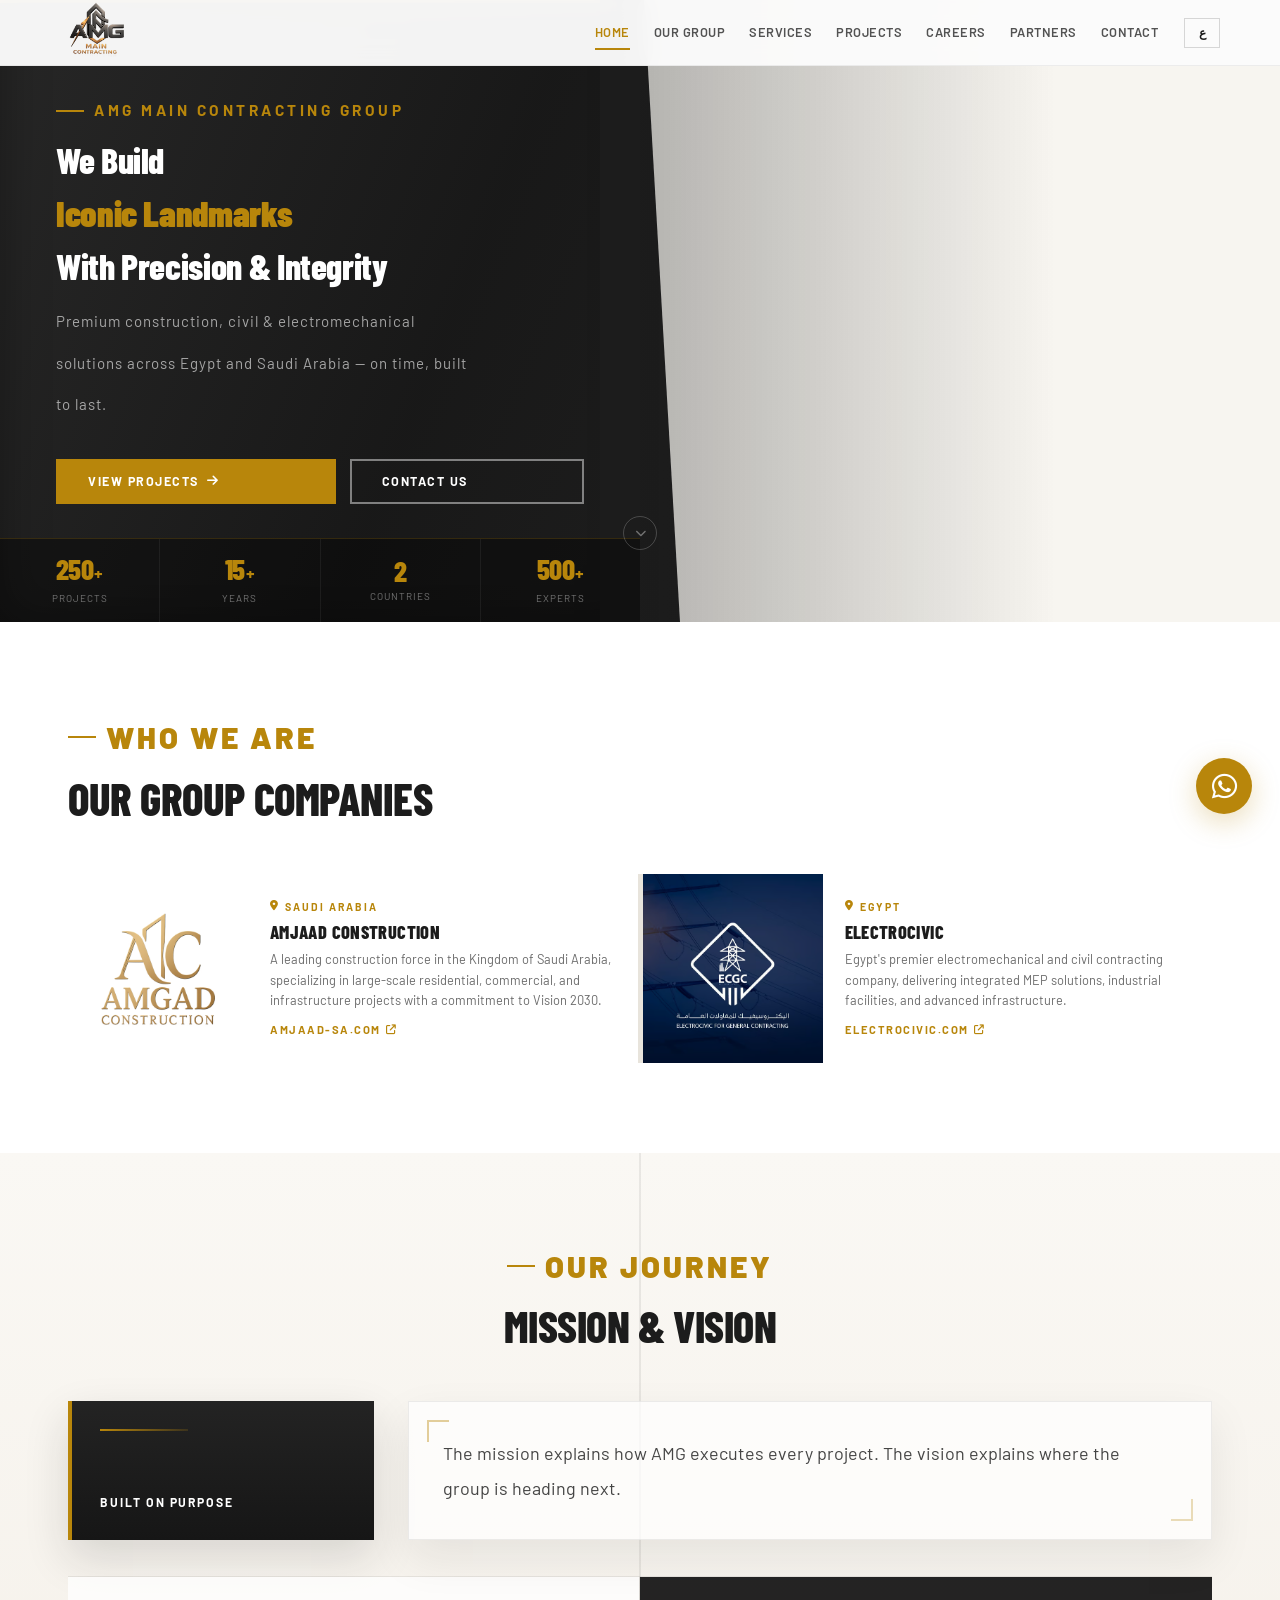
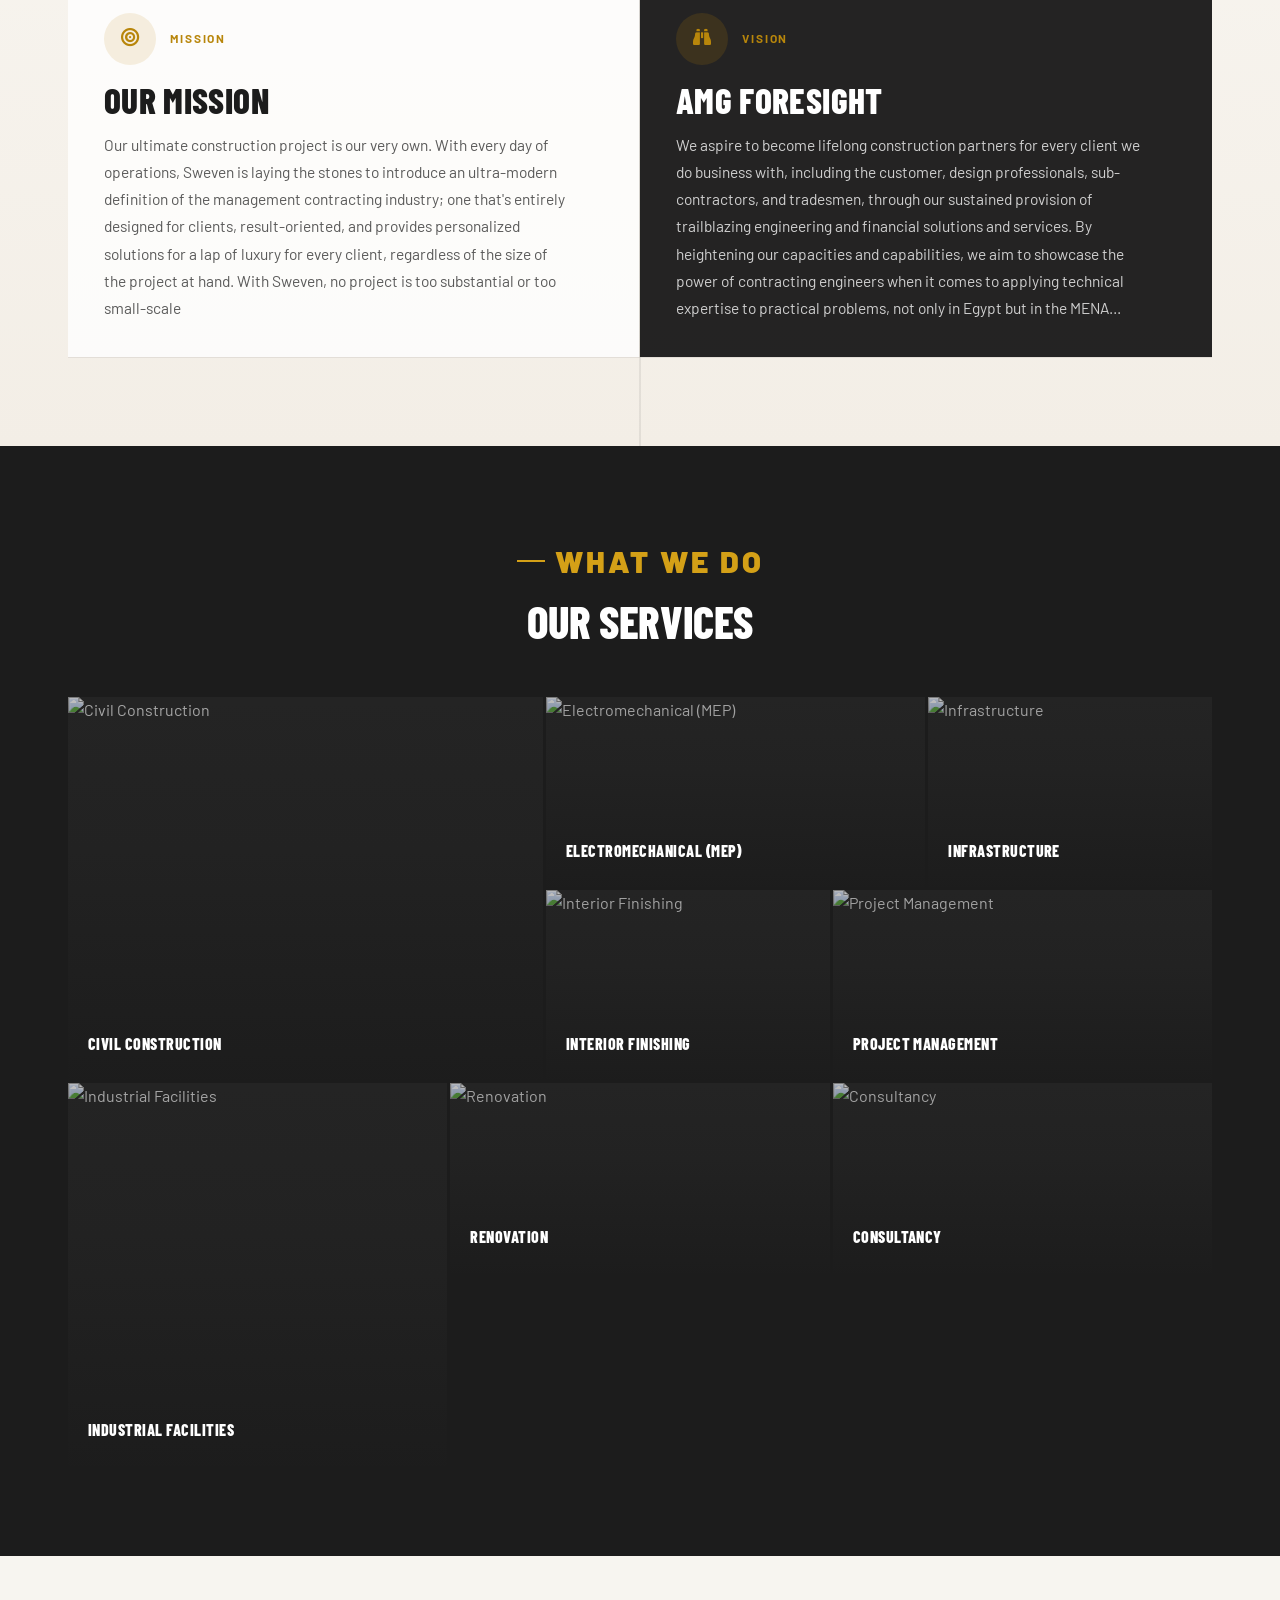
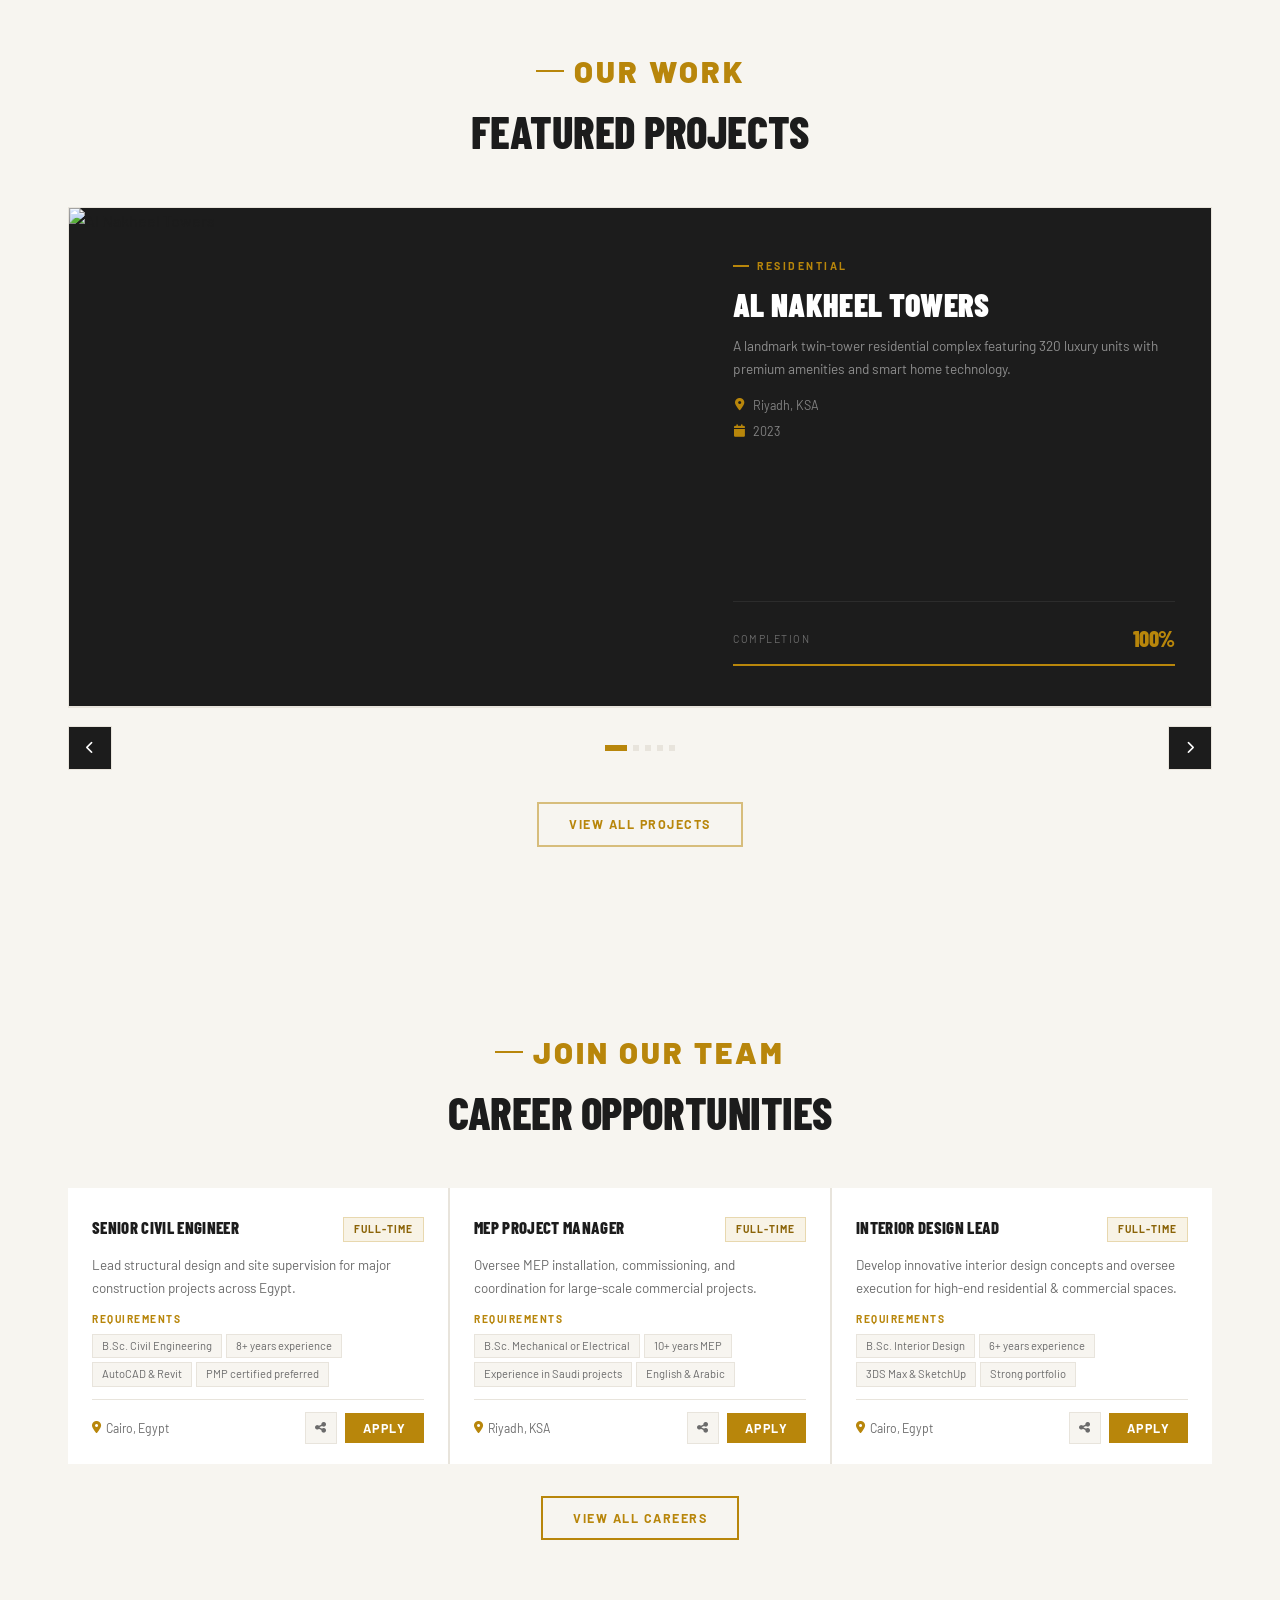
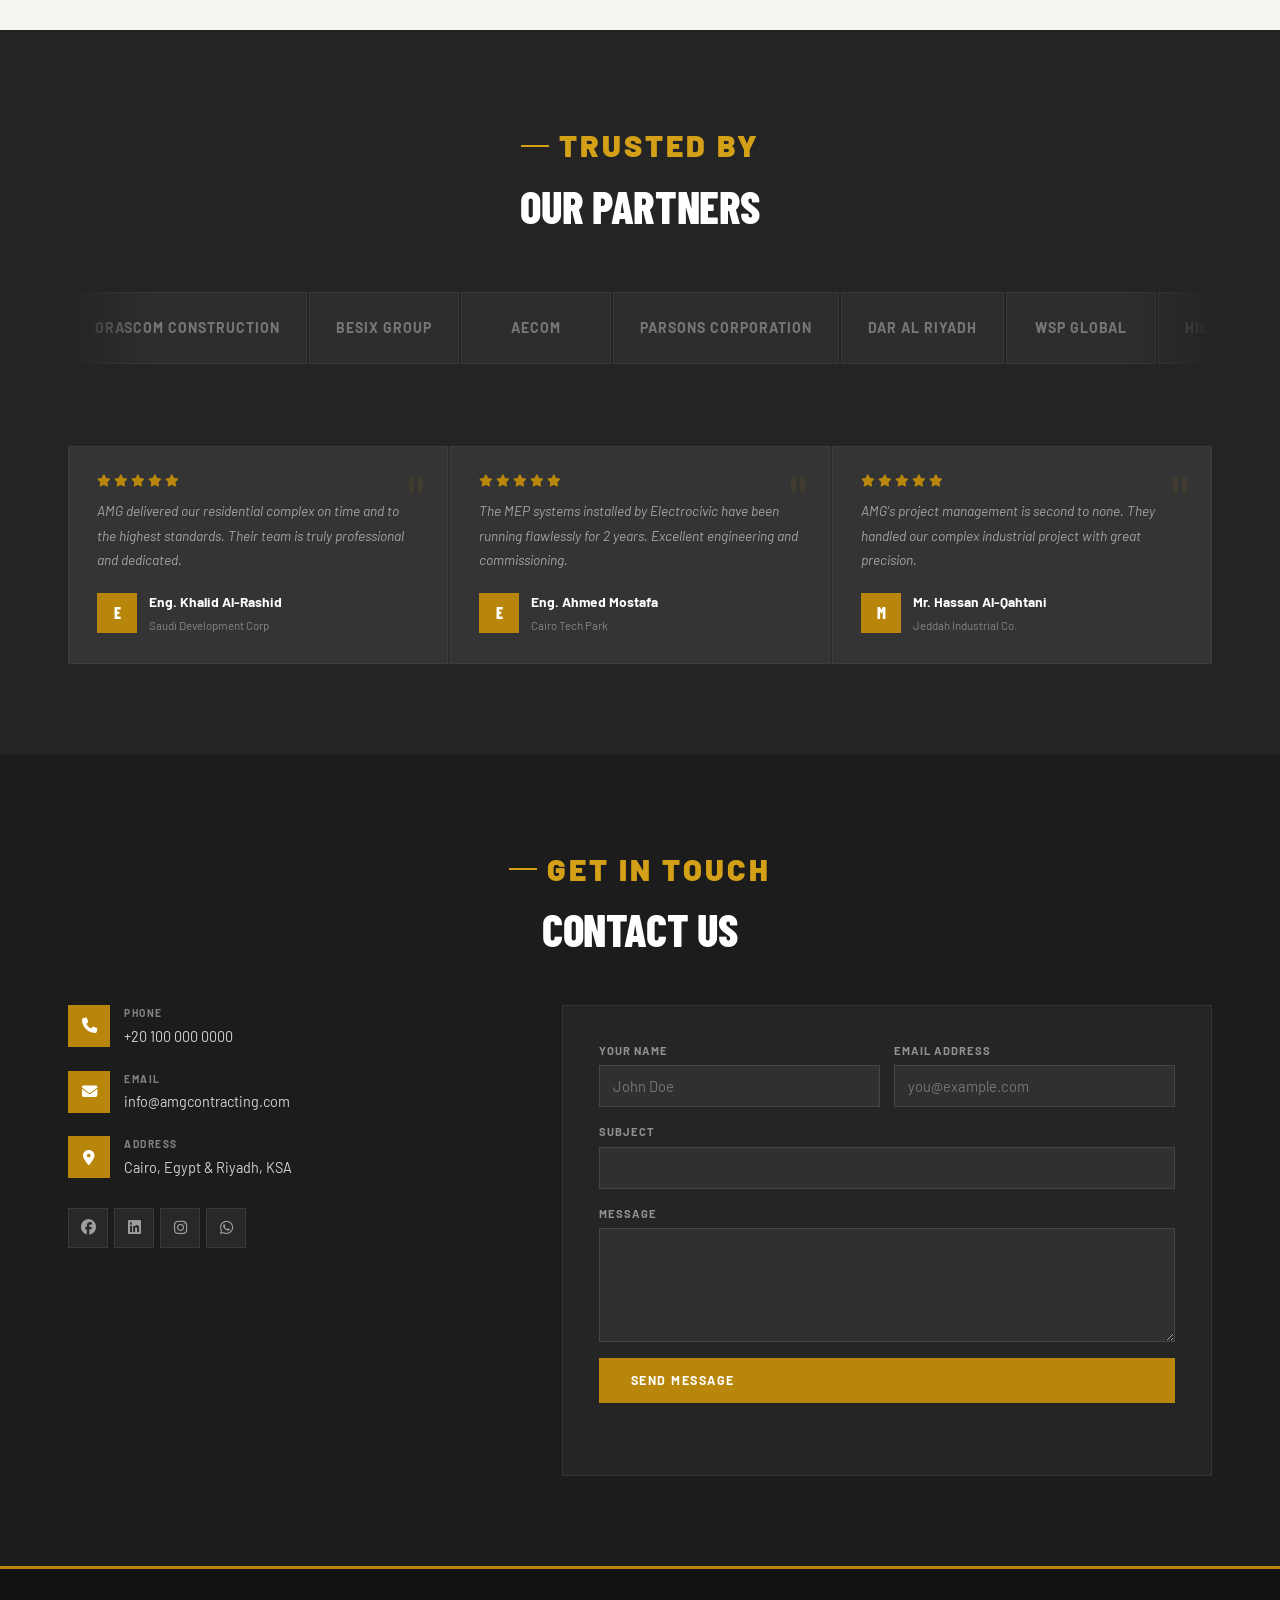
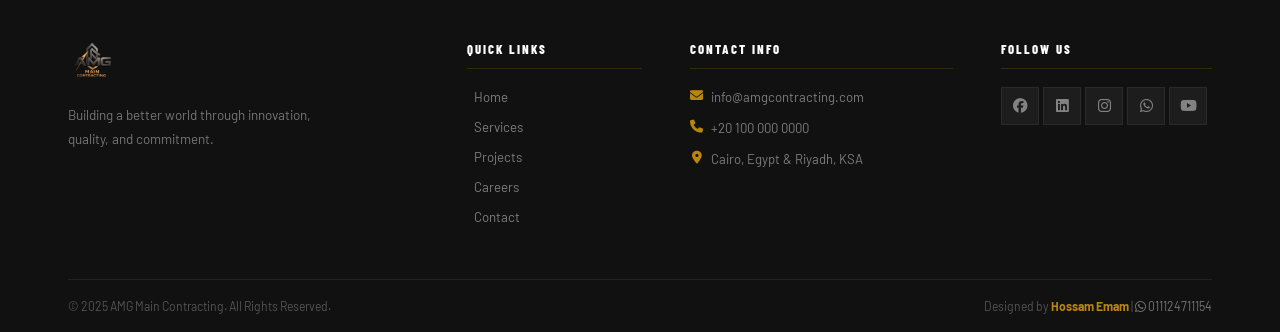
==== index.html @ b1de043a "mission and vision" ====
<!DOCTYPE html>
<html lang="en" dir="ltr" data-lang="en">

<head>
  <meta charset="UTF-8" />
  <meta name="viewport" content="width=device-width, initial-scale=1.0" />
  <title>AMG Main Contracting</title>
  <meta name="description" content="AMG Main Contracting Group – Building the Future Across Egypt & Saudi Arabia" />
  <!-- Open Graph -->
  <meta property="og:title" content="AMG Main Contracting" />
  <meta property="og:description" content="Building the Future Across Egypt & Saudi Arabia" />
  <meta property="og:image" content="assets/images/amg-logo.jpeg" />
  <meta property="og:type" content="website" />
  <link rel="icon" id="favicon-link" href="assets/images/amg-logo.jpeg" type="image/jpeg" />

  <!-- Google Fonts -->
  <link rel="preconnect" href="https://fonts.googleapis.com" />
  <link rel="preconnect" href="https://fonts.gstatic.com" crossorigin />
  <link
    href="https://fonts.googleapis.com/css2?family=Cairo:wght@300;400;500;600;700;800;900&family=Tajawal:wght@300;400;500;600;700;800;900&family=Barlow+Condensed:ital,wght@0,400;0,600;0,700;0,800;0,900;1,400;1,700&family=Barlow:wght@300;400;500;600;700&display=swap"
    rel="stylesheet" />

  <!-- Font Awesome -->
  <link rel="stylesheet" href="https://cdnjs.cloudflare.com/ajax/libs/font-awesome/6.5.0/css/all.min.css" />
  <!-- Boxicons -->
  <link href="https://unpkg.com/boxicons@2.1.4/css/boxicons.min.css" rel="stylesheet" />

  <link rel="stylesheet" href="css/variables.css" />
  <link rel="stylesheet" href="css/base.css" />
  <link rel="stylesheet" href="css/navbar.css" />
  <link rel="stylesheet" href="css/hero.css" />
  <link rel="stylesheet" href="css/sections.css" />
  <link rel="stylesheet" href="css/projects.css" />
  <link rel="stylesheet" href="css/careers.css" />
  <link rel="stylesheet" href="css/mission-vision.css" />
  <link rel="stylesheet" href="css/whatsapp-float.css" />
  <link rel="stylesheet" href="css/partners.css" />
  <link rel="stylesheet" href="css/contact.css" />
  <link rel="stylesheet" href="css/footer.css" />
  <link rel="stylesheet" href="css/animations.css" />
  <link rel="stylesheet" href="css/modal.css" />
</head>

<body>

  <!-- ===== NAVBAR ===== -->
  <nav id="navbar" class="navbar">
    <div class="nav-container">
      <a href="#hero" class="nav-logo">
        <img id="site-logo" src="assets/images/amg-logo.jpeg" alt="AMG Main Contracting" />
      </a>

      <ul class="nav-links" id="nav-links">
        <li><a href="#hero" data-en="Home" data-ar="الرئيسية">Home</a></li>
        <li class="has-dropdown">
          <a href="#our-group" data-en="Our Group" data-ar="مجموعتنا">Our Group <i class="fa fa-chevron-down"></i></a>
          <ul class="dropdown">
            <li><a href="https://amjaad-sa.com/" target="_blank" data-en="Amjaad – KSA"
                data-ar="أمجاد – السعودية">Amjaad – KSA</a></li>
            <li><a href="https://electrocivic.com/" target="_blank" data-en="Electrocivic – Egypt"
                data-ar="إلكتروسيفيك – مصر">Electrocivic – Egypt</a></li>
          </ul>
        </li>
        <li><a href="#services" data-en="Services" data-ar="خدماتنا">Services</a></li>
        <li><a href="#projects" data-en="Projects" data-ar="مشاريعنا">Projects</a></li>
        <li><a href="#careers" data-en="Careers" data-ar="وظائف">Careers</a></li>
        <li><a href="#partners" data-en="Partners" data-ar="شركاؤنا">Partners</a></li>
        <li><a href="#contact" data-en="Contact" data-ar="تواصل معنا">Contact</a></li>
      </ul>

      <div class="nav-actions">
        <!-- Shows "EN" when site is Arabic (click to go English), shows "ع" when site is English (click to go Arabic) -->
        <button class="lang-toggle" id="lang-toggle" onclick="toggleLanguage()" title="Switch language">
          <span class="lang-label" id="lang-label">ع</span>
        </button>
        <button class="hamburger" id="hamburger" aria-label="Menu">
          <span></span><span></span><span></span>
        </button>
      </div>
    </div>
  </nav>

  <!-- ===== HERO SECTION — Kontric Split Layout ===== -->
  <section id="hero" class="hero-section">

    <!-- LEFT: dark content pane -->
    <div class="hero-left animate-hero">
      <div class="hero-content">
        <div class="hero-eyebrow">
          <span class="hero-eyebrow-line"></span>
          <span class="hero-eyebrow-text" data-en="AMG Main Contracting Group"
            data-ar="مجموعة AMG للمقاولات الرئيسية">AMG Main Contracting Group</span>
        </div>

        <h1 class="hero-title">
          <span data-en="We Build" data-ar="نحن نبني">We Build</span>
          <span class="accent" data-en="Iconic Landmarks" data-ar="معالم أيقونية">Iconic Landmarks</span>
          <span data-en="With Precision & Integrity" data-ar="بدقة ومصداقية">With Precision & Integrity</span>
        </h1>

        <p class="hero-subtitle" id="hero-subtitle"
          data-en="Premium construction, civil & electromechanical solutions across Egypt and Saudi Arabia — on time, built to last."
          data-ar="حلول إنشائية و مدنية و كهروميكانيكية متميزة في مصر والمملكة العربية السعودية — في الوقت المحدد وتدوم طويلاً.">
          Premium construction, civil &amp; electromechanical solutions across Egypt and Saudi Arabia — on time, built
          to last.
        </p>

        <div class="hero-cta">
          <a href="#projects" class="btn btn-primary" onclick="scrollToSection('projects')">
            <span data-en="View Projects" data-ar="استعرض المشاريع">View Projects</span>
            <i class="fa fa-arrow-right"></i>
          </a>
          <a href="javascript:void(0)" class="btn btn-outline-white" onclick="heroContactCTA()">
            <span data-en="Contact Us" data-ar="تواصل معنا">Contact Us</span>
          </a>
        </div>
      </div>

      <!-- Stats strip at the bottom of the dark pane -->
      <div class="hero-stats">
        <div class="stat-item">
          <div class="stat-num-wrap"><span class="stat-num" data-count="250">0</span><span class="stat-suffix">+</span>
          </div>
          <span class="stat-label" data-en="Projects" data-ar="مشروع">Projects</span>
        </div>
        <div class="stat-item">
          <div class="stat-num-wrap"><span class="stat-num" data-count="15">0</span><span class="stat-suffix">+</span>
          </div>
          <span class="stat-label" data-en="Years" data-ar="سنة">Years</span>
        </div>
        <div class="stat-item">
          <div class="stat-num-wrap"><span class="stat-num" data-count="2">0</span></div>
          <span class="stat-label" data-en="Countries" data-ar="دول">Countries</span>
        </div>
        <div class="stat-item">
          <div class="stat-num-wrap"><span class="stat-num" data-count="500">0</span><span class="stat-suffix">+</span>
          </div>
          <span class="stat-label" data-en="Experts" data-ar="خبير">Experts</span>
        </div>
      </div>
    </div>

    <!-- RIGHT: video / image background -->
    <div class="hero-right">
      <video id="hero-video" autoplay muted loop playsinline>
        <source src="assets/video/vd.mp4" type="video/mp4" />
      </video>

    </div>

    <a href="#our-group" class="scroll-down-btn" aria-label="Scroll"><i class="fa fa-chevron-down"></i></a>
  </section>

  <!-- ===== OUR GROUP ===== -->
  <section id="our-group" class="section our-group-section section-white reveal">
    <div class="container">
      <div class="section-header">
        <span class="section-tag" data-en="Who We Are" data-ar="من نحن">Who We Are</span>
        <h2 data-en="Our Group Companies" data-ar="شركات مجموعتنا">Our Group Companies</h2>
      </div>
      <div class="group-grid" id="group-grid">
        <!-- Rendered dynamically from localStorage — editable in Dashboard → Our Group -->
      </div>
    </div>
  </section>

  <!-- ===== MISSION & VISION ===== -->
  <section id="mission-vision" class="section mission-vision-section section-white reveal">
    <div class="container">
      <div class="section-header centered">
        <span id="mv-section-tag" class="section-tag" data-en="Our Journey" data-ar="رحلتنا">Our Journey</span>
        <h2 id="mv-section-title" data-en="Mission & Vision" data-ar="مهمتنا ورؤيتنا">Mission & Vision</h2>
      </div>

      <div class="mission-vision-shell reveal-stagger">
        <div class="mission-vision-intro">
          <div class="mission-vision-intro-mark">
            <span class="intro-mark-line"></span>
            <span id="mv-intro-kicker" class="mission-vision-kicker" data-en="Built on purpose" data-ar="مبني على هدف">Built on purpose</span>
          </div>
          <div class="mission-vision-intro-copy">
            <p id="mv-intro-text" data-en="The mission explains how AMG executes every project. The vision explains where the group is heading next."
              data-ar="المهمة توضح كيف تنفذ AMG كل مشروع. والرؤية توضح الاتجاه الذي تسير إليه المجموعة في المرحلة القادمة.">
              The mission explains how AMG executes every project. The vision explains where the group is heading next.
            </p>
          </div>
        </div>

        <div class="mission-vision-grid">
          <article class="mission-vision-card mission-card">
            <div class="mission-vision-content">
              <div class="mission-vision-head">
                <span class="mission-vision-icon" aria-hidden="true">
                  <i id="mission-icon" class="fas fa-bullseye"></i>
                </span>
                <span id="mission-label" class="mission-vision-label" data-en="Mission" data-ar="المهمة">Mission</span>
              </div>
              <h3 id="mission-title" data-en="Our Mission" data-ar="مهمتنا">Our Mission</h3>
              <p id="mission-desc" data-en="Our ultimate construction project is our very own. With every day of operations, Sweven is laying the stones to introduce an ultra-modern definition of the management contracting industry; one that's entirely designed for clients, result-oriented, and provides personalized solutions for a lap of luxury for every client, regardless of the size of the project at hand. With Sweven, no project is too substantial or too small-scale"
                data-ar="مشروعنا الإنشائي النهائي هو ملكنا. مع كل يوم من العمليات، نضع الأساس لتقديم تعريف حديث للغاية لصناعة المقاولات الإدارية؛ واحد مصمم بالكامل للعملاء، موجه نحو النتائج، ويوفر حلولاً مخصصة لكل عميل، بغض النظر عن حجم المشروع. مع AMG، لا يوجد مشروع كبير جداً أو صغير جداً">
                Our ultimate construction project is our very own. With every day of operations, Sweven is laying the
                stones to introduce an ultra-modern definition of the management contracting industry; one that's entirely
                designed for clients, result-oriented, and provides personalized solutions for a lap of luxury for every
                client, regardless of the size of the project at hand. With Sweven, no project is too substantial or too
                small-scale</p>
            </div>
          </article>

          <article class="mission-vision-card vision-card">
            <div class="mission-vision-content">
              <div class="mission-vision-head">
                <span class="mission-vision-icon" aria-hidden="true">
                  <i id="vision-icon" class="fas fa-binoculars"></i>
                </span>
                <span id="vision-label" class="mission-vision-label" data-en="Vision" data-ar="الرؤية">Vision</span>
              </div>
              <h3 id="vision-title" data-en="AMG Foresight" data-ar="رؤيا AMG">AMG Foresight</h3>
              <p id="vision-desc" data-en="We aspire to become lifelong construction partners for every client we do business with, including the customer, design professionals, sub-contractors, and tradesmen, through our sustained provision of trailblazing engineering and financial solutions and services. By heightening our capacities and capabilities, we aim to showcase the power of contracting engineers when it comes to applying technical expertise to practical problems, not only in Egypt but in the MENA region at large."
                data-ar="نطمح لأن نصبح شركاء بناء مدى الحياة لكل عميل نتعامل معه، بما في ذلك العميل والمتخصصون في التصميم والمقاولون من الباطن والحرفيون، من خلال توفيرنا المستمر للحل الهندسي والمالي والخدمات الرائدة. من خلال تحسين قدراتنا وإمكانياتنا، نسعى لعرض قوة مهندسي المقاولات عندما يتعلق الأمر بتطبيق الخبرة الفنية على المشاكل العملية، ليس فقط في مصر بل في منطقة الشرق الأوسط وشمال أفريقيا بأسرها.">
                We aspire to become lifelong construction partners for every client we do business with, including the
                customer, design professionals, sub-contractors, and tradesmen, through our sustained provision of
                trailblazing engineering and financial solutions and services. By heightening our capacities and
                capabilities, we aim to showcase the power of contracting engineers when it comes to applying technical
                expertise to practical problems, not only in Egypt but in the MENA region at large.</p>
            </div>
          </article>
        </div>
      </div>
    </div>
  </section>

  <!-- ===== SERVICES ===== -->
  <section id="services" class="section services-section section-dark reveal">
    <div class="container">
      <div class="section-header centered">
        <span class="section-tag" data-en="What We Do" data-ar="ما نقدمه">What We Do</span>
        <h2 data-en="Our Services" data-ar="خدماتنا">Our Services</h2>
      </div>
      <div class="services-bento" id="services-grid">
        <!-- Populated by JS from localStorage -->
      </div>
    </div>
  </section>

  <!-- ===== PROJECTS ===== -->
  <section id="projects" class="section projects-section section-light reveal">
    <div class="container">
      <div class="section-header centered">
        <span class="section-tag" data-en="Our Work" data-ar="أعمالنا">Our Work</span>
        <h2 data-en="Featured Projects" data-ar="المشاريع المميزة">Featured Projects</h2>
      </div>

      <div class="projects-slider-wrap">
        <div class="projects-slider" id="projects-slider"></div>
      </div>

      <div class="slider-controls">
        <button class="slider-btn" id="proj-prev"><i class="fa fa-chevron-left"></i></button>
        <div class="slider-dots" id="proj-dots"></div>
        <button class="slider-btn" id="proj-next"><i class="fa fa-chevron-right"></i></button>
      </div>

      <div class="projects-footer">
        <button class="btn btn-outline" id="view-all-projects"
          style="border-color:rgba(184,134,11,0.5);color:var(--color-primary)" data-en="View All Projects"
          data-ar="عرض كل المشاريع">View All Projects</button>
      </div>
    </div>
  </section>

  <!-- ===== CAREERS ===== -->
  <section id="careers" class="section careers-section section-light reveal">
    <div class="container">
      <div class="section-header centered">
        <span class="section-tag" data-en="Join Our Team" data-ar="انضم لفريقنا">Join Our Team</span>
        <h2 data-en="Career Opportunities" data-ar="الفرص الوظيفية">Career Opportunities</h2>
      </div>
      <div class="careers-grid" id="careers-grid"></div>
      <div class="careers-footer">
        <a href="careers.html" target="_blank" class="btn btn-outline" data-en="View All Careers"
          data-ar="عرض كل الوظائف">View All Careers</a>
      </div>
    </div>
  </section>

  <!-- ===== PARTNERS ===== -->
  <section id="partners" class="section partners-section section-dark2 reveal">
    <div class="container">
      <div class="section-header centered">
        <span class="section-tag" data-en="Trusted By" data-ar="يثق بنا">Trusted By</span>
        <h2 data-en="Our Partners" data-ar="شركاؤنا">Our Partners</h2>
      </div>
      <div class="partners-track-wrap">
        <div class="partners-track" id="partners-track"></div>
      </div>
      <div class="testimonials-grid" id="testimonials-grid"></div>
    </div>
  </section>

  <!-- ===== CONTACT ===== -->
  <section id="contact" class="section contact-section section-dark reveal">
    <div class="container">
      <div class="section-header centered">
        <span class="section-tag" data-en="Get In Touch" data-ar="تواصل معنا">Get In Touch</span>
        <h2 data-en="Contact Us" data-ar="اتصل بنا">Contact Us</h2>
      </div>
      <div class="contact-grid">
        <div class="contact-info reveal-left">
          <div class="contact-item"><i class="fa fa-phone"></i>
            <div><strong data-en="Phone" data-ar="هاتف">Phone</strong><span id="contact-phone">+20 100 000 0000</span>
            </div>
          </div>
          <div class="contact-item"><i class="fa fa-envelope"></i>
            <div><strong data-en="Email" data-ar="البريد الإلكتروني">Email</strong><span
                id="contact-email-display">info@amgcontracting.com</span></div>
          </div>
          <div class="contact-item"><i class="fa fa-location-dot"></i>
            <div><strong data-en="Address" data-ar="العنوان">Address</strong><span id="contact-address"
                data-en="Cairo, Egypt & Riyadh, KSA" data-ar="القاهرة، مصر والرياض، المملكة العربية السعودية">Cairo,
                Egypt & Riyadh, KSA</span></div>
          </div>
          <div class="contact-social" id="contact-social">
            <a href="#" class="soc-link"><i class="fab fa-facebook"></i></a>
            <a href="#" class="soc-link"><i class="fab fa-linkedin"></i></a>
            <a href="#" class="soc-link"><i class="fab fa-instagram"></i></a>
            <a href="#" class="soc-link"><i class="fab fa-whatsapp"></i></a>
          </div>
        </div>
        <form class="contact-form reveal-right" id="contact-form" onsubmit="submitContactForm(event)">
          <div class="form-row">
            <div class="form-group">
              <label data-en="Your Name" data-ar="اسمك">Your Name</label>
              <input type="text" name="name" required placeholder="John Doe" />
            </div>
            <div class="form-group">
              <label data-en="Email Address" data-ar="البريد الإلكتروني">Email Address</label>
              <input type="email" name="email" required placeholder="you@example.com" />
            </div>
          </div>
          <div class="form-group">
            <label data-en="Subject" data-ar="الموضوع">Subject</label>
            <input type="text" name="subject" required />
          </div>
          <div class="form-group">
            <label data-en="Message" data-ar="رسالتك">Message</label>
            <textarea name="message" rows="5" required></textarea>
          </div>
          <button type="submit" class="btn btn-primary" data-en="Send Message" data-ar="إرسال الرسالة">Send
            Message</button>
          <div class="form-msg" id="contact-msg"></div>
        </form>
      </div>
    </div>
  </section>

  <!-- ===== FOOTER ===== -->
  <footer id="footer" class="site-footer">
    <div class="container">
      <div class="footer-grid">
        <div class="footer-brand">
          <img id="footer-logo" src="assets/images/amg-logo.jpeg" alt="AMG" />
          <p id="footer-desc" data-en="Building a better world through innovation, quality, and commitment."
            data-ar="بناء عالم أفضل من خلال الابتكار والجودة والالتزام.">
            Building a better world through innovation, quality, and commitment.
          </p>
        </div>
        <div class="footer-links-col">
          <h4 data-en="Quick Links" data-ar="روابط سريعة">Quick Links</h4>
          <ul id="footer-links">
            <li><a href="#hero" data-en="Home" data-ar="الرئيسية">Home</a></li>
            <li><a href="#services" data-en="Services" data-ar="خدماتنا">Services</a></li>
            <li><a href="#projects" data-en="Projects" data-ar="مشاريعنا">Projects</a></li>
            <li><a href="#careers" data-en="Careers" data-ar="وظائف">Careers</a></li>
            <li><a href="#contact" data-en="Contact" data-ar="تواصل معنا">Contact</a></li>
          </ul>
        </div>
        <div class="footer-contact-col">
          <h4 data-en="Contact Info" data-ar="معلومات التواصل">Contact Info</h4>
          <p><i class="fa fa-envelope"></i> <span id="footer-email">info@amgcontracting.com</span></p>
          <p><i class="fa fa-phone"></i> <span id="footer-phone">+20 100 000 0000</span></p>
          <p><i class="fa fa-location-dot"></i> <span id="footer-address" data-en="Cairo, Egypt & Riyadh, KSA"
              data-ar="القاهرة، مصر والرياض، المملكة العربية السعودية">Cairo, Egypt & Riyadh, KSA</span></p>
        </div>
        <div class="footer-social-col">
          <h4 data-en="Follow Us" data-ar="تابعنا">Follow Us</h4>
          <div class="footer-social" id="footer-social"></div>
        </div>
      </div>
      <div class="footer-bottom">
        <p id="footer-copy" data-en="© 2025 AMG Main Contracting. All Rights Reserved."
          data-ar="© 2025 AMG للمقاولات الرئيسية. جميع الحقوق محفوظة.">© 2025 AMG Main Contracting. All Rights Reserved.
        </p>
        <p class="footer-credit">Designed by <strong>Hossam Emam</strong> | <a href="https://wa.me/011124711154"
            target="_blank"><i class="fab fa-whatsapp"></i> 011124711154</a></p>
      </div>
    </div>
  </footer>

  <!-- ===== FLOATING WHATSAPP WIDGET ===== -->
  <a href="#" id="whatsapp-float" class="whatsapp-float" title="Chat with us on WhatsApp" aria-label="WhatsApp">
    <i class="fab fa-whatsapp"></i>
  </a>

  <!-- ===== BACK TO TOP ===== -->
  <button class="back-to-top" id="back-to-top" onclick="window.scrollTo({top:0,behavior:'smooth'})">
    <i class="fa fa-arrow-up"></i>
  </button>

  <!-- ===== MODALS ===== -->
  <!-- Project Detail Modal -->
  <div class="modal-overlay" id="project-modal">
    <div class="modal-box large">
      <button class="modal-close" onclick="closeModal('project-modal')"><i class="fa fa-times"></i></button>
      <div id="project-modal-content"></div>
    </div>
  </div>

  <!-- All Projects Modal -->
  <div class="modal-overlay" id="all-projects-modal">
    <div class="modal-box xlarge">
      <button class="modal-close" onclick="closeModal('all-projects-modal')"><i class="fa fa-times"></i></button>
      <h2 style="margin-bottom:2rem;" data-en="All Projects" data-ar="جميع المشاريع">All Projects</h2>
      <div class="all-projects-grid" id="all-projects-grid"></div>
    </div>
  </div>

  <!-- Career Apply Modal -->
  <div class="modal-overlay" id="career-modal">
    <div class="modal-box large">
      <button class="modal-close" onclick="closeModal('career-modal')"><i class="fa fa-times"></i></button>
      <div id="career-modal-content"></div>
    </div>
  </div>

  <!-- Scripts -->
  <script src="js/data.js"></script>
  <script src="js/lang.js"></script>
  <script src="js/main.js"></script>
  <script src="js/projects.js"></script>
  <script src="js/careers.js"></script>
  <script src="js/partners.js"></script>
  <script src="js/contact.js"></script>
  <script src="js/animations.js"></script>
  <script src="js/mission-vision.js"></script>
  <script src="js/whatsapp-float.js"></script>
</body>

</html>
---- css/variables.css ----
/* ===== CSS VARIABLES ===== */
:root {
  --gold:          #B8860B;
  --gold-light:    #D4A017;
  --gold-dark:     #8B6408;
  --charcoal:      #1C1C1C;
  --charcoal-2:    #242424;
  --charcoal-3:    #2E2E2E;
  --off-white:     #F7F5F0;
  --white:         #FFFFFF;
  --text:          #1C1C1C;
  --text-muted:    #6B6B6B;
  --border:        #E8E4DC;

  /* aliases */
  --color-primary:        var(--gold);
  --color-primary-light:  var(--gold-light);
  --color-primary-dark:   var(--gold-dark);
  --color-secondary:      var(--charcoal);
  --color-bg:             var(--off-white);
  --color-bg-alt:         #EFECE5;
  --color-text:           var(--text);
  --color-text-muted:     var(--text-muted);
  --color-white:          var(--white);
  --color-border:         var(--border);

  /* Navbar */
  --nav-bg:          rgba(255, 255, 255, 1);
  --nav-bg-scrolled: rgba(255, 255, 255, 0.99);
  --nav-text-color:  #1C1C1C;

  /* Fonts */
  --font-body-en:    'Barlow';
  --font-heading-en: 'Barlow Condensed';
  --font-body-ar:    'Cairo';
  --font-heading-ar: 'Cairo';
  --font-body:    'Barlow', Georgia, serif;
  --font-heading: 'Barlow Condensed', Georgia, serif;

  /* Layout — fluid so clamp in base overrides properly */
  --container: 1240px;
  --nav-h:     66px;

  /* Radii — sharp */
  --r-sm: 2px; --r-md: 4px; --r-lg: 6px; --r-xl: 10px;
  --radius-sm: 2px; --radius-md: 4px; --radius-lg: 6px; --radius-xl: 10px;

  /* Shadows */
  --sh-sm:    0 2px 8px rgba(0,0,0,0.08);
  --sh-md:    0 6px 24px rgba(0,0,0,0.12);
  --sh-lg:    0 16px 48px rgba(0,0,0,0.18);
  --sh-gold:  0 6px 24px rgba(184,134,11,0.28);
  --shadow-sm: var(--sh-sm); --shadow-md: var(--sh-md);
  --shadow-lg: var(--sh-lg); --shadow-copper: var(--sh-gold);

  /* Transitions */
  --tr:      0.25s cubic-bezier(.4,0,.2,1);
  --tr-slow: 0.45s cubic-bezier(.4,0,.2,1);
  --transition: var(--tr); --transition-slow: var(--tr-slow);
}

html[data-lang="en"] {
  --font-body:    'Barlow', Georgia, serif;
  --font-heading: 'Barlow Condensed', Georgia, serif;
  direction: ltr;
}
html[data-lang="ar"] {
  --font-body:    'Tajawal', 'Cairo', Georgia, serif;
  --font-heading: 'Tajawal', 'Cairo', Georgia, serif;
  direction: rtl;
}
---- css/base.css ----
/* ===== BASE ===== */
*, *::before, *::after { box-sizing: border-box; margin: 0; padding: 0; }

/* CRITICAL: both html AND body need overflow-x:hidden to kill horizontal scroll */
html {
  overflow-x: hidden;
  scroll-behavior: smooth;
  /* Fluid root: 14px at 320px → 16px at 1280px */
  font-size: clamp(14px, calc(14px + (16 - 14) * ((100vw - 320px) / (1280 - 320))), 16px);
}
body {
  overflow-x: hidden;
  font-family: var(--font-body);
  background: var(--off-white);
  color: var(--text);
  line-height: 1.65;
  /* Prevent any child from making the page wider than viewport */
  max-width: 100vw;
}

h1,h2,h3,h4,h5,h6 { font-family: var(--font-heading); text-transform: uppercase; letter-spacing: 0.02em; }
input, textarea, select, button { font-family: var(--font-body); }

/* ── Container ── */
.container {
  width: 100%;
  max-width: var(--container);
  margin: 0 auto;
  padding: 0 clamp(16px, 5vw, 48px);
}
.section { padding: clamp(48px, 8vw, 90px) 0; }

/* ── Section Tag + Header ── */
.section-tag {
  display: inline-flex; align-items: center; gap: 10px;
  font-family: var(--font-body);
  font-size: clamp(1.90rem, 1.5vw, 0.70rem);
  font-weight: 900; letter-spacing: 3px; text-transform: uppercase;
  color: var(--gold); margin-bottom: 12px;
}
.section-tag::before {
  content: ''; display: block;
  width: clamp(16px, 3vw, 28px); height: 2px;
  background: var(--gold); flex-shrink: 0;
}
[data-lang="ar"] .section-tag { flex-direction: row; }

.section-header { margin-bottom: clamp(28px, 6vw, 52px); }
.section-header.centered { text-align: center; }
.section-header.centered .section-tag { justify-content: center; }

.section-header h2 {
  font-family: var(--font-heading);
  font-size: clamp(1.4rem, 4vw, 2.8rem);
  font-weight: 800; color: var(--charcoal);
  line-height: 1.05; text-transform: uppercase; letter-spacing: -0.01em;
}
.section-header p {
  font-family: var(--font-body);
  font-size: clamp(0.84rem, 2vw, 1rem);
  color: var(--text-muted); max-width: 520px; line-height: 1.75; margin-top: 12px;
}
.section-header.centered p { margin: 12px auto 0; }

/* Dark section overrides */
.section-dark .section-header h2, .section-dark2 .section-header h2 { color: var(--white); }
.section-dark .section-header p,  .section-dark2 .section-header p  { color: rgba(255,255,255,0.52); }
.section-dark .section-tag,        .section-dark2 .section-tag        { color: var(--gold-light); }
.section-dark .section-tag::before,.section-dark2 .section-tag::before{ background: var(--gold-light); }

/* Gold line */
.gold-line { display: block; width: 40px; height: 3px; background: var(--gold); margin: 16px 0; }
.section-dark .gold-line, .section-dark2 .gold-line { background: var(--gold-light); }
[data-lang="ar"] .gold-line { margin-left: auto; }
[data-lang="ar"] .section-header.centered .gold-line { margin: 16px auto; }

/* ── Buttons ── */
.btn {
  display: inline-flex; align-items: center; gap: 8px;
  padding: clamp(10px, 2vw, 14px) clamp(16px, 3.5vw, 30px);
  border-radius: 0; font-family: var(--font-body); font-weight: 700;
  font-size: clamp(0.70rem, 1.8vw, 0.78rem);
  letter-spacing: 1.5px; text-transform: uppercase;
  text-decoration: none; cursor: pointer;
  border: 2px solid transparent; transition: var(--tr); white-space: nowrap; line-height: 1;
}
.btn i { font-size: 0.78rem; transition: transform var(--tr); }
.btn:hover i { transform: translateX(3px); }
[data-lang="ar"] .btn:hover i { transform: translateX(-3px); }

.btn-primary         { background: var(--gold); color: var(--white); border-color: var(--gold); }
.btn-primary:hover   { background: var(--gold-dark); border-color: var(--gold-dark); transform: translateY(-2px); box-shadow: var(--sh-gold); }
.btn-outline         { background: transparent; color: var(--gold); border-color: var(--gold); }
.btn-outline:hover   { background: var(--gold); color: var(--white); transform: translateY(-2px); }
.btn-white           { background: var(--white); color: var(--charcoal); border-color: var(--white); }
.btn-white:hover     { background: var(--gold); color: var(--white); border-color: var(--gold); transform: translateY(-2px); }
.btn-outline-white   { background: transparent; color: var(--white); border-color: rgba(255,255,255,0.45); }
.btn-outline-white:hover { background: var(--gold); border-color: var(--gold); transform: translateY(-2px); }

/* ── Section backgrounds ── */
.section-dark  { background: var(--charcoal);   color: rgba(255,255,255,0.85); }
.section-dark2 { background: var(--charcoal-2); color: rgba(255,255,255,0.85); }
.section-light { background: var(--off-white); }
.section-alt   { background: var(--color-bg-alt); }
.section-white { background: var(--white); }

/* ── Back to top ── */
.back-to-top {
  position: fixed; bottom: clamp(16px, 3vw, 28px); right: clamp(16px, 3vw, 28px);
  width: 42px; height: 42px; background: var(--gold); color: var(--white);
  border: none; border-radius: 0; cursor: pointer;
  display: flex; align-items: center; justify-content: center; font-size: 0.9rem;
  opacity: 0; pointer-events: none; transform: translateY(12px); transition: var(--tr); z-index: 999;
}
.back-to-top.show { opacity: 1; pointer-events: all; transform: translateY(0); }
.back-to-top:hover { background: var(--gold-dark); }
[data-lang="ar"] .back-to-top { right: auto; left: clamp(16px, 3vw, 28px); }

/* ── Forms ── */
.form-group { display: flex; flex-direction: column; gap: 5px; }
.form-group label { font-family: var(--font-body); font-weight: 700; font-size: 0.70rem; color: var(--charcoal); text-transform: uppercase; letter-spacing: 1px; }
.form-group input, .form-group textarea, .form-group select {
  padding: 11px 13px; border: 1px solid var(--border); border-radius: 0;
  font-family: var(--font-body); font-size: clamp(0.85rem, 2vw, 0.92rem);
  color: var(--text); background: var(--white); transition: var(--tr); width: 100%;
}
.form-group input:focus, .form-group textarea:focus, .form-group select:focus {
  outline: none; border-color: var(--gold); box-shadow: 0 0 0 2px rgba(184,134,11,0.10);
}
.form-row { display: grid; grid-template-columns: 1fr 1fr; gap: 14px; }
@media (max-width: 600px) { .form-row { grid-template-columns: 1fr; gap: 10px; } }

/* Utilities */
img { max-width: 100%; display: block; }
a   { text-decoration: none; color: inherit; }
ul  { list-style: none; }

/* ── RTL overrides ── */
[data-lang="ar"] .section-header             { text-align: right; }
[data-lang="ar"] .section-header.centered    { text-align: center; }
[data-lang="ar"] .hero-content               { text-align: right; }
[data-lang="ar"] .hero-cta                   { justify-content: flex-start; }
[data-lang="ar"] .group-card-body            { text-align: right; }
[data-lang="ar"] .career-card                { text-align: right; }
[data-lang="ar"] .contact-info               { text-align: right; }
[data-lang="ar"] .footer-grid                { text-align: right; }
---- css/navbar.css ----
/* ===== NAVBAR ===== */
.navbar {
  position: fixed;
  top: 0; left: 0; right: 0;
  width: 100%;          /* explicit 100% prevents it being wider than vp */
  height: var(--nav-h);
  z-index: 1000;
  background: var(--nav-bg);
  backdrop-filter: blur(10px);
  -webkit-backdrop-filter: blur(10px);
  border-bottom: 1px solid rgba(0,0,0,0.06);
  transition: background var(--tr), box-shadow var(--tr);     /* CRITICAL: clip any internal overflow */
}
.navbar.scrolled { background: var(--nav-bg-scrolled); box-shadow: 0 2px 14px rgba(0,0,0,0.09); }
.navbar::after { content:''; position:absolute; bottom:0; left:0; width:0; height:2px; background:var(--gold); transition:width .55s ease; pointer-events:none; }
.navbar.scrolled::after { width:100%; }

/* Container — strict max-width, fluid padding, no overflow */
.nav-container {
  max-width: var(--container);
  width: 100%;
  margin: 0 auto;
  padding: 0 clamp(16px, 4vw, 40px);
  height: 100%;
  display: flex;
  align-items: center;
  gap: 6px;
/*   overflow: hidden; 
 */  
 justify-content: space-between;   /* stop any child overflowing container */
}

.nav-logo { flex-shrink: 0; line-height: 0; }
.nav-logo img {
  height: clamp(42px, 9vw, 72px); /* larger logo in navbar for brand strength */
  width: auto;
  object-fit: contain;
  display: block;
  transition: transform var(--tr);
}
.nav-logo img:hover {
  transform: scale(1.04);
}

/* Desktop links */
.nav-links {
  display: flex; align-items: center; list-style: none;
  padding: 0; margin: 0; margin-left: auto; gap: 0;
  min-width: 0;   /* allow shrinking */
}
[data-lang="ar"] .nav-links { margin-left: 0; margin-right: auto; }
.nav-links > li { position: relative; }

.nav-links > li > a {
  display: flex; align-items: center; gap: 4px;
  padding: 6px clamp(6px, 1.2vw, 12px);
  color: var(--nav-text-color); font-family: var(--font-body);
  font-weight: 600; font-size: clamp(0.68rem, 1.1vw, 0.80rem);
  letter-spacing: 0.5px; text-transform: uppercase;
  transition: var(--tr); text-decoration: none; white-space: nowrap;
  opacity: 0.75; position: relative;
}
.nav-links > li > a::after {
  content: ''; position: absolute; bottom: -1px;
  left: clamp(6px, 1.2vw, 12px); right: clamp(6px, 1.2vw, 12px);
  height: 2px; background: var(--gold);
  transform: scaleX(0); transform-origin: left; transition: transform 0.24s ease;
}
[data-lang="ar"] .nav-links > li > a::after { transform-origin: right; }
.nav-links > li > a:hover, .nav-links > li > a.active { opacity: 1; color: var(--gold); }
.nav-links > li > a:hover::after, .nav-links > li > a.active::after { transform: scaleX(1); }
.nav-links > li > a .fa-chevron-down { font-size: 0.52rem; transition: transform var(--tr); opacity: 0.5; }
.has-dropdown:hover > a .fa-chevron-down { transform: rotate(180deg); }

/* Dropdown */
.dropdown {
  position: absolute; top: calc(100% + 4px); left: 0;
  min-width: 185px; background: var(--white);
  border-top: 2px solid var(--gold); border: 1px solid rgba(0,0,0,0.09); border-top: 2px solid var(--gold);
  box-shadow: 0 8px 24px rgba(0,0,0,0.12);
  opacity: 0; pointer-events: none; transform: translateY(-5px);
  transition: var(--tr); z-index: 200; overflow: hidden;
}
[data-lang="ar"] .dropdown { left: auto; right: 0; }
.has-dropdown:hover .dropdown { opacity: 1; pointer-events: all; transform: translateY(0); }
.dropdown li a {
  display: block; padding: 9px 15px;
  color: var(--text); font-family: var(--font-body);
  font-size: 0.76rem; font-weight: 600; text-transform: uppercase; letter-spacing: 0.3px;
  border-bottom: 1px solid rgba(0,0,0,0.04); transition: var(--tr); text-decoration: none;
}
.dropdown li:last-child a { border-bottom: none; }
.dropdown li a:hover { background: rgba(184,134,11,0.05); color: var(--gold); padding-left: 20px; }
[data-lang="ar"] .dropdown li a:hover { padding-left: 15px; padding-right: 20px; }

/* Nav actions */
.nav-actions { display: flex; align-items: center; gap: 8px; flex-shrink: 0; margin-left: 8px; }
[data-lang="ar"] .nav-actions { margin-left: 0; margin-right: 8px; }

.lang-toggle {
  height: clamp(26px, 3.5vw, 30px); min-width: clamp(30px, 4vw, 36px);
  padding: 0 clamp(6px, 1.5vw, 11px);
  background: transparent; color: var(--nav-text-color);
  border: 1.5px solid rgba(0,0,0,0.15);
  font-family: var(--font-body); font-size: clamp(0.66rem, 1.2vw, 0.76rem); font-weight: 700;
  cursor: pointer; transition: var(--tr);
  display: flex; align-items: center; justify-content: center; line-height: 1; border-radius: 0;
}
.lang-toggle:hover { border-color: var(--gold); color: var(--gold); }

.hamburger {
  display: none; flex-direction: column; justify-content: center; align-items: center;
  gap: 5px; background: none; border: none; cursor: pointer; padding: 5px;
  width: 34px; height: 34px; flex-shrink: 0;
}
.hamburger span { display: block; width: 19px; height: 2px; background: var(--nav-text-color); transition: var(--tr); }
.hamburger.active span:nth-child(1) { transform: rotate(45deg) translate(5px, 5px); }
.hamburger.active span:nth-child(2) { opacity: 0; width: 0; }
.hamburger.active span:nth-child(3) { transform: rotate(-45deg) translate(5px, -5px); }

/* ════════════════════════════════
   MOBILE ≤ 960px
   ════════════════════════════════ */
@media (max-width: 960px) {
  .hamburger { display: flex; }

  /* The mobile panel — full viewport width, NO wider */
  .nav-links {
    display: none;
    position: fixed;
    top: var(--nav-h);
    left: 0; right: 0;      /* exact viewport edges */
    width: 100%;             /* belt AND braces */
    max-width: 100vw;        /* hard cap */
    background: var(--white);
    border-top: 2px solid var(--gold);
    box-shadow: 0 6px 20px rgba(0,0,0,0.10);
    flex-direction: column;
    align-items: stretch;    /* NOT center */
    justify-content: flex-start;
    margin: 0; padding: 6px 0 18px;
    overflow-y: auto; overflow-x: hidden;  /* hide any accidental h-overflow */
    max-height: calc(100vh - var(--nav-h));
    z-index: 997;
  }
  .nav-links.open { display: flex; }
  .nav-links > li { width: 100%; }

  /* EN — left-aligned */
  .nav-links > li > a {
    width: 100%; display: flex;
    padding: clamp(11px, 2.5vw, 13px) clamp(16px, 4vw, 22px);
    border-bottom: 1px solid rgba(0,0,0,0.05);
    font-size: clamp(0.82rem, 3vw, 0.90rem);
    opacity: 1; border-radius: 0;
    text-align: left; justify-content: flex-start;
  }
  .nav-links > li > a::after { display: none; }

  /* AR — right-aligned */
  [data-lang="ar"] .nav-links > li > a {
    text-align: right; justify-content: flex-end; flex-direction: row-reverse;
  }

  /* Mobile dropdown */
  .dropdown {
    position: static; display: none; opacity: 1; pointer-events: all;
    transform: none; border: none; box-shadow: none;
    border-top: 1px solid rgba(184,134,11,0.14);
    background: rgba(184,134,11,0.03); min-width: unset; width: 100%;
    max-width: 100%;
  }
  .has-dropdown.open-mobile .dropdown { display: block; }

  .dropdown li a {
    padding: clamp(9px, 2vw, 11px) clamp(16px, 4vw, 22px) clamp(9px, 2vw, 11px) clamp(28px, 7vw, 38px);
    font-size: clamp(0.74rem, 2.5vw, 0.80rem);
    border-bottom: 1px solid rgba(0,0,0,0.04); text-align: left;
    white-space: normal;     /* allow wrap on very narrow screens */
  }
  [data-lang="ar"] .dropdown li a {
    padding: clamp(9px, 2vw, 11px) clamp(28px, 7vw, 38px) clamp(9px, 2vw, 11px) clamp(16px, 4vw, 22px);
    text-align: right;
  }
}
---- css/hero.css ----
/* ===== HERO — Kontric Split ===== */
.hero-section {
  position: relative;
  /* CRITICAL: contain everything, no children can overflow */
  overflow: hidden;
  min-height: 520px;
  max-height: 720px;
  display: grid;
  grid-template-columns: 1fr 1fr;
}

@media (min-width: 1200px) {
  .hero-section {
    min-height: 540px;
    max-height: 680px;
  }
}

@media (min-width: 1600px) {
  .hero-section {
    min-height: 520px;
    max-height: 640px;
  }
}

/* ── Left dark content pane ── */
.hero-left {
  position: relative;
  z-index: 2;
  background: linear-gradient(112deg, rgba(28, 28, 28, 0.95) 0%, rgba(20, 20, 20, 0.98) 65%, rgba(20, 20, 20, 0.96) 100%);
  box-shadow: inset 0 0 48px rgba(0, 0, 0, 0.35);
  display: flex;
  flex-direction: column;
  justify-content: center;
  /* fluid padding — never overflows */
  padding: 0 clamp(20px, 5vw, 56px);
  padding-top: calc(var(--nav-h) + clamp(16px, 3vw, 32px));
  padding-bottom: clamp(72px, 12vw, 100px);
}

.hero-badge {
  background: rgba(255, 255, 255, 0.12);
  border: 1px solid rgba(255, 255, 255, 0.20);
  color: #fff;
  padding: 0.35rem 0.9rem;
  border-radius: 999px;
  font-size: clamp(0.6rem, 1vw, 0.74rem);
  font-weight: 800;
  letter-spacing: 0.08em;
  backdrop-filter: blur(4px);
}


/* Gold top line */
.hero-left::before {
  content: '';
  position: absolute;
  top: 0;
  left: 0;
  right: 0;
  height: 3px;
  background: var(--gold);
}

/* Diagonal clip — only desktop, contained inside overflow:hidden */
.hero-left::after {
  content: '';
  position: absolute;
  top: 0;
  bottom: 0;
  width: 80px;
  background: var(--charcoal);
  clip-path: polygon(0 0, 55% 0, 100% 100%, 0 100%);
  z-index: 1;
}

[data-lang="ar"] .hero-left::after {
  left: -40px;
  clip-path: polygon(0 100%, 55% 0, 100% 100%, 0 100%);
}

[data-lang="en"] .hero-left::after {
  right: -40px;
}

/* ── Right video pane ── */
.hero-right {
  position: relative;
  overflow: hidden;
  min-height: 100%;
}

.hero-right video {
  position: absolute;
  inset: 0;
  width: 100%;
  height: 100%;
  object-fit: cover;
  display: block;
  z-index: 1;
}

.hero-right::after {
  content: '';
  position: absolute;
  inset: 0;
  background: linear-gradient(to right, rgba(28, 28, 28, 0.3) 0%, transparent 65%);
  z-index: 2;
}

@media (max-width: 960px) {
  .hero-right {
    position: absolute;
    inset: 0;
    z-index: 1;
    height: 100%;
  }

  .hero-right video {
    opacity: 0.85;
  }

  .hero-right::after {
    background: rgba(0, 0, 0, 0.58);
  }

  .hero-left {
    background: transparent;
    padding-top: calc(var(--nav-h) + 14px);
    padding-bottom: 16px;
  }

  .hero-left::before {
    display: none;
  }

  .hero-left::after {
    display: none;
  }

  .hero-content {
    position: relative;
    z-index: 5;
  }
}


@media (max-width: 960px) {
  .hero-right {
    position: absolute;
    inset: 0;
    z-index: 1;
  }

  .hero-right::after {
    background: rgba(0, 0, 0, 0.7);
  }

  .hero-right {
    position: absolute;
    inset: 0;
    z-index: 1;
  }

  .hero-right::after {
    background: rgba(0, 0, 0, 0.7);
  }
}


/* ── Content ── */
.hero-content {
  position: relative;
  z-index: 2;
}

.hero-eyebrow {
  display: flex;
  align-items: center;
  gap: 10px;
  margin-bottom: clamp(12px, 2.5vw, 18px);
}

[data-lang="ar"] .hero-eyebrow {
  flex-direction: row;
}

.hero-eyebrow-line {
  width: 28px;
  height: 2px;
  background: var(--gold);
  flex-shrink: 0;
}

.hero-eyebrow-text {
  font-family: var(--font-body);
  font-size: clamp(0.86rem, 1.5vw, 0.96rem);
  font-weight: 700;
  letter-spacing: 3.5px;
  text-transform: uppercase;
  color: var(--gold);
}

@media (min-width: 1200px) {
  .hero-eyebrow-logo img {
    height: clamp(50px, 4vw, 84px);
  }
}

.hero-title {
  font-family: var(--font-heading);
  font-size: clamp(1.1rem, 2.8vw, 3.8rem);
  font-weight: 800;
  line-height: 1.06;
  color: var(--white);
  text-transform: none;
  letter-spacing: -0.01em;
  margin-bottom: clamp(10px, 1.9vw, 16px);
  word-break: break-word;
}

[data-lang="ar"] .hero-title {
  font-family: var(--font-heading);
  font-size: clamp(1.3rem, 3.2vw, 4.2rem);
  line-height: 1.12;
  text-align: right;
}

.hero-title .accent {
  margin: 15px 0;
  color: var(--gold);
  display: block;
  font-family: var(--font-heading);
  font-weight: 900;
}

[data-lang="ar"] .hero-title .accent {
  color: #f5c25b;
}

.hero-subtitle {
  font-family: var(--font-body);
  font-size: clamp(0.86rem, 1.7vw, 0.98rem);
  color: rgba(255, 255, 255, 0.83);
  max-width: min(460px, 100%);
  margin-bottom: clamp(18px, 3.8vw, 28px);
  line-height: 1.75;
  text-transform: none;
  letter-spacing: 0.35px;
}

[data-lang="ar"] .hero-subtitle {
  font-size: clamp(0.96rem, 1.9vw, 1.04rem);
  text-align: right;
  max-width: 100%;
}

.hero-subtitle {
  font-family: var(--font-body);
  font-size: clamp(0.80rem, 1.8vw, 0.94rem);
  color: rgba(255, 255, 255, 0.60);
  max-width: min(420px, 100%);
  /* never wider than its container */
  margin-bottom: clamp(22px, 4vw, 34px);
  line-height: 2.75;
  text-transform: none;
  letter-spacing: 1px;
}

[data-lang="ar"] .hero-subtitle {
  text-align: right;
  max-width: 100%;
}

[data-lang="ar"] .hero-title {
  text-align: right;
}

.hero-cta {
  display: flex;
  gap: clamp(10px, 1.5vw, 14px);
  flex-wrap: wrap;
  align-items: flex-start;
  margin: 15px 0;
  min-height: 48px;
}

.hero-cta .btn {
  min-width: 165px;
  padding: clamp(10px, 2vw, 14px) clamp(16px, 3.5vw, 30px);
}

@media (max-width: 860px) {
  .hero-cta {
    flex-direction: column;
    align-items: center;
    width: min(100%, 320px);
    margin-left: auto;
    margin-right: auto;
  }

  .hero-cta .btn {
    width: 100%;
    max-width: 100%;
    justify-content: center;
  }
}

@media (min-width: 861px) {
  .hero-cta .btn {
    flex: 1 1 auto;
  }
}

[data-lang="ar"] .hero-cta {
  flex-direction: row-reverse;
}

/* ── Stats strip ── */
.hero-stats {
  position: absolute;
  bottom: 0;
  left: 0;
  right: 0;
  display: flex;
  background: rgba(0, 0, 0, 0.38);
  border-top: 1px solid rgba(184, 134, 11, 0.22);
  z-index: 3;
  /* Prevent stats from overflowing */
  overflow: hidden;
}

.stat-item {
  flex: 1;
  min-width: 0;
  /* min-width:0 stops flex children expanding past parent */
  display: flex;
  flex-direction: column;
  align-items: center;
  justify-content: center;
  padding: clamp(10px, 2vw, 16px) clamp(4px, 1.5vw, 10px);
  border-right: 1px solid rgba(255, 255, 255, 0.06);
  gap: 2px;
}

.stat-item:last-child {
  border-right: none;
}

[data-lang="ar"] .stat-item {
  border-right: none;
  border-left: 1px solid rgba(255, 255, 255, 0.06);
}

[data-lang="ar"] .stat-item:last-child {
  border-left: none;
}

.stat-num-wrap {
  display: flex;
  align-items: baseline;
  gap: 1px;
}

.stat-num {
  font-family: var(--font-heading);
  font-size: clamp(1.1rem, 2.5vw, 1.8rem);
  font-weight: 800;
  color: var(--gold);
  line-height: 1;
  letter-spacing: -0.02em;
}

.stat-suffix {
  font-size: clamp(0.75rem, 1.5vw, 1.1rem);
  font-weight: 700;
  color: var(--gold);
}

.stat-label {
  font-family: var(--font-body);
  font-size: clamp(0.52rem, 1vw, 0.62rem);
  text-transform: uppercase;
  letter-spacing: 1px;
  color: rgba(255, 255, 255, 0.42);
  text-align: center;
  white-space: nowrap;
}

/* scroll cue */
.scroll-down-btn {
  position: absolute;
  bottom: 72px;
  left: 50%;
  transform: translateX(-50%);
  width: 34px;
  height: 34px;
  border-radius: 50%;
  border: 1px solid rgba(255, 255, 255, 0.20);
  display: flex;
  align-items: center;
  justify-content: center;
  color: rgba(255, 255, 255, 0.38);
  font-size: 0.70rem;
  text-decoration: none;
  z-index: 3;
  animation: heroBounce 2s ease-in-out infinite;
}

.scroll-down-btn:hover {
  border-color: var(--gold);
  color: var(--gold);
}

@keyframes heroBounce {

  0%,
  100% {
    transform: translateX(-50%) translateY(0);
  }

  50% {
    transform: translateX(-50%) translateY(7px);
  }
}

/* ════════════════════════════════
   TABLET  601px – 860px
   Hero still split but narrower text, smaller title
   ════════════════════════════════ */
@media (max-width: 860px) and (min-width: 601px) {
  .hero-section {
    min-height: 100svh;
  }

  .hero-title {
    font-size: clamp(1.8rem, 5.5vw, 2.8rem);
  }

  .hero-left::after {
    display: none;
  }

  /* no diagonal on tablet */
  .hero-left {
    padding: 0 clamp(20px, 4vw, 32px);
    padding-top: calc(var(--nav-h) + 20px);
    padding-bottom: 80px;
  }

  .hero-stats .stat-item {
    padding: 12px 6px;
  }

  .scroll-down-btn {
    display: none;
  }
}

/* ════════════════════════════════
   MOBILE  ≤ 600px
   Single column — video behind, text on top
   ════════════════════════════════ */
@media (max-width: 600px) {
  .hero-section {
    grid-template-columns: 1fr;
    min-height: auto;
    height: auto;
  }

  /* Video as full background */
  .hero-right {
    position: absolute;
    inset: 0;
    z-index: 0;
  }

  .hero-right::after {
    background: rgba(15, 12, 8, 0.80);
    /* heavy overlay so text readable */
  }

  /* Text pane fills full screen */
  .hero-left {
    position: relative;
    z-index: 2;
    grid-column: 1;
    grid-row: 1;
    padding: 0 clamp(16px, 5vw, 24px);
    padding-top: calc(var(--nav-h) + 16px);
    padding-bottom: 20px;
    min-height: auto;
    justify-content: flex-start;
  }

  .hero-left::after {
    display: none;
  }

  .hero-title {
    font-size: clamp(1.6rem, 7.5vw, 2.4rem);
  }

  .hero-subtitle {
    font-size: clamp(0.82rem, 3.5vw, 0.94rem);
  }

  /* Stats: 2×2 on mobile */
  .hero-stats {
    position: relative;
    flex-wrap: wrap;
  }

  .stat-item {
    flex: 0 0 50%;
    border-bottom: 1px solid rgba(255, 255, 255, 0.06);
  }

  .stat-item:nth-child(odd) {
    border-right: 1px solid rgba(255, 255, 255, 0.06);
  }

  [data-lang="ar"] .stat-item:nth-child(odd) {
    border-right: none;
    border-left: 1px solid rgba(255, 255, 255, 0.06);
  }

  .stat-item:nth-last-child(-n+2) {
    border-bottom: none;
  }

  .scroll-down-btn {
    display: none;
  }
}

/* ════════════════════════════════
   SMALL PHONE  ≤ 380px
   ════════════════════════════════ */
@media (max-width: 380px) {
  .hero-title {
    font-size: clamp(1.4rem, 8vw, 1.9rem);
  }

  .hero-left {
    padding-left: 14px;
    padding-right: 14px;
  }

  .stat-num {
    font-size: 1.1rem;
  }

  .stat-label {
    font-size: 0.50rem;
    letter-spacing: 0.6px;
  }
}
---- css/sections.css ----
/* ===== OUR GROUP ===== */
.our-group-section { background: var(--white); }

.group-grid {
  display: grid;
  grid-template-columns: repeat(2, 1fr);
  gap: 5px; background: var(--border);
}

.group-card {
  display: grid;
  grid-template-columns: clamp(120px, 18vw, 180px) 1fr;
  background: var(--white);
  transition: var(--tr); overflow: hidden;
}
.group-card:hover { box-shadow: var(--sh-md); transform: translateY(-2px); z-index: 1; }

[data-lang="ar"] .group-card { grid-template-columns: 1fr clamp(120px, 18vw, 180px); }
[data-lang="ar"] .group-card-image { order: 2; }
[data-lang="ar"] .group-card-body  { order: 1; text-align: right; }

.group-card-image { position: relative; overflow: hidden; height: 100%; min-height: 150px; }
.group-card-image img { width: 100%; height: 100%; object-fit: cover; display: block; transition: transform 0.55s ease; }
.group-card:hover .group-card-image img { transform: scale(1.06); }
.group-card-image::after { content: ''; position: absolute; top: 0; left: 0; width: 0; height: 3px; background: var(--gold); transition: width 0.35s ease; }
.group-card:hover .group-card-image::after { width: 100%; }
.group-card-overlay { position: absolute; inset: 0; background: rgba(28,28,28,0.55); display: flex; align-items: center; justify-content: center; opacity: 0; transition: var(--tr); }
.group-card:hover .group-card-overlay { opacity: 1; }

.group-card-body {
  padding: clamp(14px, 3vw, 24px) clamp(14px, 3vw, 22px);
  display: flex; flex-direction: column; justify-content: center; gap: 7px; min-width: 0;
}
.group-card-flag {
  display: flex; align-items: center; gap: 5px;
  font-family: var(--font-body); color: var(--gold);
  font-size: clamp(0.58rem, 1vw, 0.66rem); font-weight: 700; letter-spacing: 2px; text-transform: uppercase;
}
.group-card-body h3 {
  font-family: var(--font-heading);
  font-size: clamp(0.90rem, 2vw, 1.15rem);
  font-weight: 800; color: var(--charcoal); line-height: 1.1; text-transform: uppercase; letter-spacing: 0.02em;
}
.group-card-body p {
  font-family: var(--font-body); color: var(--text-muted);
  font-size: clamp(0.72rem, 1.3vw, 0.80rem); line-height: 1.60;
  display: -webkit-box; -webkit-line-clamp: 3; -webkit-box-orient: vertical; overflow: hidden;
}
.group-link {
  display: inline-flex; align-items: center; gap: 5px;
  color: var(--gold); font-family: var(--font-body); font-weight: 700;
  font-size: clamp(0.62rem, 1vw, 0.70rem); text-transform: uppercase; letter-spacing: 1.5px;
  text-decoration: none; transition: var(--tr); margin-top: 3px;
}
.group-link i { font-size: 0.62rem; transition: transform var(--tr); }
.group-link:hover i { transform: translateX(4px); }
[data-lang="ar"] .group-link:hover i { transform: translateX(-4px); }

/* Tablet: single column */
@media (max-width: 860px) { .group-grid { grid-template-columns: 1fr; } }

/* Phone: stack image on top */
@media (max-width: 520px) {
  .group-card { grid-template-columns: 1fr; }
  [data-lang="ar"] .group-card { grid-template-columns: 1fr; }
  .group-card-image { height: clamp(140px, 35vw, 180px); min-height: unset; order: 1 !important; }
  .group-card-body  { order: 2 !important; text-align: left; padding: 14px 16px; }
  [data-lang="ar"] .group-card-body { text-align: right; }
}

/* ===== SERVICES ===== */
.services-section { background: var(--charcoal); }

.services-bento {
  display: grid;
  grid-template-columns: repeat(12, 1fr);
  grid-auto-rows: clamp(140px, 15vw, 190px);
  gap: 3px;
}
.service-card:nth-child(1) { grid-column: span 5; grid-row: span 2; }
.service-card:nth-child(2) { grid-column: span 4; }
.service-card:nth-child(3) { grid-column: span 3; }
.service-card:nth-child(4) { grid-column: span 3; }
.service-card:nth-child(5) { grid-column: span 4; }
.service-card:nth-child(6) { grid-column: span 4; grid-row: span 2; }
.service-card:nth-child(7) { grid-column: span 4; }
.service-card:nth-child(8) { grid-column: span 4; }

.service-card {
  position: relative; overflow: hidden; cursor: pointer;
  transition: var(--tr); background: var(--charcoal-2);
}
.service-card:hover { z-index: 1; }
.service-card img { width: 100%; height: 100%; object-fit: cover; display: block; transition: transform 0.55s ease; filter: brightness(0.75) saturate(0.85); }
.service-card:hover img { transform: scale(1.06); filter: brightness(0.65) saturate(1); }

.service-overlay {
  position: absolute; inset: 0; display: flex; flex-direction: column;
  justify-content: flex-end; padding: clamp(12px, 2vw, 22px) clamp(12px, 2vw, 20px);
  background: linear-gradient(to top, rgba(28,28,28,0.96) 0%, rgba(28,28,28,0.25) 60%, transparent 100%);
  transition: var(--tr);
}
.service-card:hover .service-overlay { background: linear-gradient(to top, rgba(28,28,28,0.98) 0%, rgba(28,28,28,0.55) 100%); }
.service-overlay::before { content: ''; position: absolute; top: 0; left: 0; width: 0; height: 3px; background: var(--gold); transition: width 0.35s ease; }
.service-card:hover .service-overlay::before { width: 100%; }

.service-icon {
  width: clamp(28px, 3.5vw, 36px); height: clamp(28px, 3.5vw, 36px);
  border: 1px solid var(--gold);
  display: flex; align-items: center; justify-content: center;
  color: var(--gold); font-size: clamp(0.75rem, 1.3vw, 0.88rem);
  margin-bottom: clamp(6px, 1.2vw, 10px);
  opacity: 0; transform: translateY(8px); transition: var(--tr);
}
.service-card:hover .service-icon { opacity: 1; transform: translateY(0); }

.service-title {
  font-family: var(--font-heading);
  font-size: clamp(0.78rem, 1.5vw, 1.0rem);
  font-weight: 800; color: var(--white); text-transform: uppercase;
  letter-spacing: 0.03em; margin-bottom: 5px; line-height: 1.2;
}
.service-brief {
  font-family: var(--font-body);
  font-size: clamp(0.68rem, 1.2vw, 0.76rem); color: rgba(255,255,255,0.65);
  line-height: 1.55; max-height: 0; overflow: hidden; transition: max-height 0.32s ease;
}
.service-card:hover .service-brief { max-height: 72px; }
.service-card.no-img { background: var(--charcoal-3); }
.service-card.no-img::before { content: ''; position: absolute; inset: 0; background-image: linear-gradient(rgba(184,134,11,0.05) 1px, transparent 1px), linear-gradient(90deg, rgba(184,134,11,0.05) 1px, transparent 1px); background-size: 28px 28px; }

/* Tablet: 2-col */
@media (max-width: 900px) {
  .services-bento { grid-template-columns: repeat(2, 1fr); grid-auto-rows: clamp(130px, 18vw, 175px); gap: 3px; }
  .service-card { grid-column: span 1 !important; grid-row: span 1 !important; }
}
/* Phone: 1-col */
@media (max-width: 480px) {
  .services-bento { grid-template-columns: 1fr; grid-auto-rows: clamp(120px, 30vw, 155px); }
}
---- css/projects.css ----
/* ===== PROJECTS ===== */
.projects-section { background: var(--off-white); }

.projects-slider-wrap { overflow: hidden; position: relative; direction: ltr; }
.projects-slider { display: flex; direction: ltr; transition: transform 0.55s cubic-bezier(.4,0,.2,1); will-change: transform; }

/* Slide: image 55% | info 45% */
.project-slide {
  flex: 0 0 100%;
  display: grid;
  grid-template-columns: 55% 45%;
  min-height: clamp(320px, 45vw, 500px);
  cursor: pointer;
  border: 1px solid var(--border); overflow: hidden;
  transition: border-color var(--tr); background: var(--charcoal);
}
.project-slide:hover { border-color: var(--gold); }

.project-img-wrap { position: relative; overflow: hidden; }
.project-img-wrap img { width: 100%; height: 100%; object-fit: cover; display: block; max-height: clamp(300px, 45vw, 500px); transition: transform 0.7s ease; }
.project-slide:hover .project-img-wrap img { transform: scale(1.03); }
.project-img-wrap::after { content: ''; position: absolute; top: 0; right: -1px; bottom: 0; width: 60px; background: linear-gradient(to right, transparent, var(--charcoal)); }

/* Info panel */
.project-info {
  background: var(--charcoal);
  padding: clamp(22px, 4vw, 40px) clamp(18px, 3.5vw, 36px);
  display: flex; flex-direction: column; justify-content: space-between; gap: 14px;
}
.project-info-top { flex: 1; }

.project-category {
  display: inline-flex; align-items: center; gap: 8px;
  font-family: var(--font-body);
  font-size: clamp(0.60rem, 1vw, 0.66rem); font-weight: 700;
  letter-spacing: 2.5px; text-transform: uppercase; color: var(--gold); margin-bottom: 12px;
}
.project-category::before { content: ''; width: 16px; height: 2px; background: var(--gold); flex-shrink: 0; }

.project-name {
  font-family: var(--font-heading);
  font-size: clamp(1.1rem, 2.8vw, 2rem);
  font-weight: 900; color: var(--white); text-transform: uppercase;
  letter-spacing: 0.01em; line-height: 1.1; margin-bottom: 12px;
}
.project-brief {
  font-family: var(--font-body);
  font-size: clamp(0.78rem, 1.3vw, 0.85rem); color: rgba(255,255,255,0.50);
  line-height: 1.72; margin-bottom: 14px;
  display: -webkit-box; -webkit-line-clamp: 3; -webkit-box-orient: vertical; overflow: hidden;
}
.project-meta { display: flex; flex-direction: column; gap: 6px; }
.project-meta span { display: flex; align-items: center; gap: 7px; font-family: var(--font-body); font-size: clamp(0.72rem, 1.2vw, 0.78rem); color: rgba(255,255,255,0.45); }
.project-meta i { color: var(--gold); width: 13px; text-align: center; }

.project-info-bottom { border-top: 1px solid rgba(255,255,255,0.07); padding-top: clamp(12px, 2vw, 18px); }
.project-progress-label { display: flex; justify-content: space-between; align-items: center; margin-bottom: 7px; }
.project-progress-label span:first-child { font-family: var(--font-body); font-size: clamp(0.60rem, 1vw, 0.66rem); text-transform: uppercase; letter-spacing: 1.5px; color: rgba(255,255,255,0.35); }
.project-progress-label span:last-child { font-family: var(--font-heading); font-size: clamp(1.1rem, 2vw, 1.4rem); font-weight: 800; color: var(--gold); letter-spacing: -0.02em; }
.project-progress-bar { width: 100%; height: 2px; background: rgba(255,255,255,0.08); }
.project-progress-fill { height: 100%; background: var(--gold); transition: width 1s ease; }

/* Controls */
.slider-controls { display: flex; align-items: center; justify-content: space-between; padding-top: 18px; border-top: 1px solid var(--border); }
.slider-arrows { display: flex; gap: 2px; }
.slider-btn { width: clamp(38px, 5vw, 44px); height: clamp(38px, 5vw, 44px); background: var(--charcoal); border: 1px solid var(--border); color: var(--white); font-size: clamp(0.72rem, 1.2vw, 0.80rem); cursor: pointer; display: flex; align-items: center; justify-content: center; transition: var(--tr); border-radius: 0; }
.slider-btn:hover { background: var(--gold); border-color: var(--gold); }
.slider-dots { display: flex; align-items: center; gap: 6px; }
.slider-dot { width: 6px; height: 6px; background: var(--border); border: none; cursor: pointer; transition: var(--tr); padding: 0; }
.slider-dot.active { background: var(--gold); width: 22px; }
.projects-footer { text-align: center; margin-top: clamp(20px, 4vw, 32px); }

/* All projects grid */
.all-projects-grid { display: grid; grid-template-columns: repeat(auto-fill, minmax(clamp(160px, 25vw, 230px), 1fr)); gap: 2px; background: var(--border); }
.proj-thumb { background: var(--white); cursor: pointer; transition: var(--tr); overflow: hidden; }
.proj-thumb:hover { transform: translateY(-3px); box-shadow: var(--sh-md); z-index: 1; }
.proj-thumb img { width: 100%; height: clamp(120px, 18vw, 170px); object-fit: cover; display: block; transition: transform 0.5s ease; }
.proj-thumb:hover img { transform: scale(1.05); }
.proj-thumb-body { padding: clamp(10px, 2vw, 14px) clamp(12px, 2.5vw, 16px); }
.proj-thumb-body h4 { font-family: var(--font-heading); font-weight: 800; font-size: clamp(0.76rem, 1.5vw, 0.88rem); text-transform: uppercase; letter-spacing: 0.03em; color: var(--charcoal); margin-bottom: 4px; }
.proj-thumb-body p { font-family: var(--font-body); font-size: clamp(0.70rem, 1.2vw, 0.76rem); color: var(--text-muted); }

/* Project detail modal */
.proj-gallery { margin-bottom: 0; }
.proj-gallery-main { position: relative; aspect-ratio: 16/7; background: var(--charcoal); overflow: hidden; }
.proj-gallery-main img { width: 100%; height: 100%; object-fit: cover; display: block; }
.gallery-nav { position: absolute; top: 50%; transform: translateY(-50%); width: 36px; height: 36px; background: rgba(0,0,0,0.55); border: 1px solid rgba(255,255,255,0.12); color: white; font-size: 0.76rem; cursor: pointer; border-radius: 0; display: flex; align-items: center; justify-content: center; transition: var(--tr); z-index: 2; }
.gallery-nav.prev { left: 8px; } .gallery-nav.next { right: 8px; }
.gallery-nav:hover { background: var(--gold); border-color: var(--gold); }
.proj-gallery-thumbs { display: flex; gap: 2px; margin-top: 2px; overflow-x: auto; }
.proj-gallery-thumbs::-webkit-scrollbar { height: 2px; }
.proj-gallery-thumbs::-webkit-scrollbar-thumb { background: var(--gold); }
.gallery-thumb { width: clamp(60px, 10vw, 80px); height: clamp(40px, 7vw, 52px); object-fit: cover; cursor: pointer; flex-shrink: 0; opacity: 0.55; border: 2px solid transparent; transition: var(--tr); }
.gallery-thumb.active, .gallery-thumb:hover { opacity: 1; border-color: var(--gold); }

.project-detail-header { margin-top: 16px; margin-bottom: 12px; }
.project-detail-header h2 { font-family: var(--font-heading); font-size: clamp(1.2rem, 3vw, 1.7rem); font-weight: 800; text-transform: uppercase; color: var(--charcoal); margin-bottom: 7px; }
.project-detail-meta { display: flex; gap: 16px; flex-wrap: wrap; }
.project-detail-meta span { display: flex; align-items: center; gap: 5px; font-family: var(--font-body); font-size: clamp(0.74rem, 1.3vw, 0.80rem); color: var(--text-muted); }
.project-detail-meta i { color: var(--gold); }
.project-detail-desc { font-family: var(--font-body); font-size: clamp(0.84rem, 1.5vw, 0.90rem); color: var(--text-muted); line-height: 1.80; margin-bottom: 16px; }
.project-detail-progress-label { display: flex; justify-content: space-between; font-family: var(--font-body); font-size: 0.76rem; font-weight: 700; color: var(--charcoal); margin-bottom: 7px; }
.progress-bar-full { width: 100%; height: 4px; background: var(--border); }
.progress-bar-fill { height: 100%; background: var(--gold); transition: width 1s ease 0.12s; }

/* TABLET 760–860px */
@media (max-width: 860px) and (min-width: 601px) {
  .project-slide { grid-template-columns: 50% 50%; min-height: clamp(260px, 40vw, 360px); }
  .project-img-wrap img { max-height: clamp(260px, 40vw, 360px); }
  .project-name { font-size: clamp(1.1rem, 3vw, 1.4rem); }
}

/* MOBILE ≤ 600px */
@media (max-width: 600px) {
  .project-slide { grid-template-columns: 1fr; min-height: auto; }
  .project-img-wrap { height: clamp(180px, 45vw, 240px); }
  .project-img-wrap img { max-height: clamp(180px, 45vw, 240px); }
  .project-img-wrap::after { display: none; }
  .project-info { padding: clamp(16px, 4vw, 22px) clamp(14px, 4vw, 20px); }
  .project-name { font-size: clamp(1.0rem, 5vw, 1.3rem); }
  .project-brief { -webkit-line-clamp: 2; }
  .slider-controls { padding-top: 12px; }
  .proj-gallery-main { aspect-ratio: 4/3; }
}
---- css/careers.css ----
/* ===== CAREERS — Kontric job board ===== */
.careers-section { background: var(--off-white); }

.careers-grid {
  display: grid;
  grid-template-columns: repeat(auto-fill, minmax(min(310px, 100%), 1fr));
  gap: 2px;
  background: var(--border);
  margin-bottom: 32px;
}

.career-card {
  background: var(--white);
  padding: clamp(16px, 3vw, 26px) clamp(16px, 3vw, 24px) clamp(14px, 2.5vw, 20px);
  transition: var(--tr);
  display: flex; flex-direction: column; gap: 12px;
  border-top: 3px solid transparent;
  position: relative;
}
.career-card::before {
  content: '';
  position: absolute; top: 0; left: 0; right: 0;
  height: 3px; background: var(--gold);
  transform: scaleX(0); transform-origin: left;
  transition: transform 0.35s ease;
}
[data-lang="ar"] .career-card::before { transform-origin: right; }
.career-card:hover::before { transform: scaleX(1); }
.career-card:hover { box-shadow: var(--sh-md); transform: translateY(-2px); z-index: 1; }

.career-header { display: flex; justify-content: space-between; align-items: flex-start; gap: 10px; }
[data-lang="ar"] .career-header { flex-direction: row-reverse; }

.career-title {
  font-family: var(--font-heading); font-size: clamp(0.90rem, 2vw, 1.05rem); font-weight: 800;
  color: var(--charcoal); text-transform: uppercase; letter-spacing: 0.02em; line-height: 1.2;
}

.career-type {
  font-family: var(--font-body); padding: 3px 10px;
  font-size: 0.64rem; font-weight: 700;
  text-transform: uppercase; letter-spacing: 1px;
  white-space: nowrap; flex-shrink: 0; border-radius: 0;
}
.career-type.full-time { background: rgba(184,134,11,0.10); color: var(--gold-dark); border: 1px solid rgba(184,134,11,0.25); }
.career-type.part-time { background: rgba(28,28,28,0.07); color: var(--charcoal); border: 1px solid rgba(28,28,28,0.15); }
.career-type.contract  { background: rgba(59,130,246,0.08); color: #1d4ed8; border: 1px solid rgba(59,130,246,0.22); }

.career-desc {
  font-family: var(--font-body); color: var(--text-muted);
  font-size: 0.84rem; line-height: 1.68;
  display: -webkit-box; -webkit-line-clamp: 2; -webkit-box-orient: vertical; overflow: hidden;
}

.career-req-title {
  font-family: var(--font-body); font-size: 0.64rem; font-weight: 700;
  text-transform: uppercase; letter-spacing: 1.5px; color: var(--gold); margin-bottom: 6px;
}
.career-req-list { display: flex; flex-wrap: wrap; gap: 4px; list-style: none; }
.career-req-list li {
  font-family: var(--font-body);
  background: var(--off-white); border: 1px solid var(--border);
  padding: 2px 9px; font-size: 0.70rem; color: var(--text-muted);
}

.career-footer {
  display: flex; justify-content: space-between; align-items: center;
  gap: 8px; padding-top: 12px; border-top: 1px solid var(--border); flex-wrap: wrap;
}
[data-lang="ar"] .career-footer { flex-direction: row-reverse; }

.career-location {
  display: flex; align-items: center; gap: 5px;
  font-family: var(--font-body); font-size: 0.76rem; color: var(--text-muted);
}
.career-location i { color: var(--gold); }

.career-actions { display: flex; gap: 8px; align-items: center; }

/* ── Share popover ── */
.share-btn-wrap { position: relative; }
.share-trigger {
  width: 32px; height: 32px;
  border-radius: 0;
  background: var(--off-white); border: 1px solid var(--border);
  color: var(--text-muted);
  display: flex; align-items: center; justify-content: center;
  font-size: 0.78rem; cursor: pointer; transition: var(--tr);
}
.share-trigger:hover { background: var(--gold); border-color: var(--gold); color: var(--white); }

.share-popover {
  position: absolute; bottom: calc(100% + 8px); right: 0;
  background: var(--white); border: 1px solid var(--border);
  padding: 10px; display: flex; gap: 6px;
  box-shadow: var(--sh-md);
  opacity: 0; pointer-events: none; transform: translateY(6px);
  transition: var(--tr); white-space: nowrap; z-index: 50;
}
[data-lang="ar"] .share-popover { right: auto; left: 0; }
.share-btn-wrap.open .share-popover { opacity: 1; pointer-events: all; transform: translateY(0); }

.share-popover a {
  width: 30px; height: 30px; border-radius: 0;
  display: flex; align-items: center; justify-content: center;
  font-size: 0.78rem; color: var(--white); text-decoration: none;
  transition: var(--tr);
}
.share-popover a:hover { transform: translateY(-2px); }
.share-pop-fb { background: #1877f2; }
.share-pop-li { background: #0a66c2; }
.share-pop-wa { background: #25d366; }
.share-pop-tw { background: #1da1f2; }
.share-pop-cp { background: var(--charcoal); }

.careers-footer { text-align: center; }

/* Apply form */
.apply-form h2 {
  font-family: var(--font-heading); font-size: clamp(1.2rem, 3vw, 1.6rem); font-weight: 800;
  text-transform: uppercase; color: var(--charcoal); margin-bottom: 4px;
}
.apply-form .job-role {
  font-family: var(--font-body); color: var(--gold); font-weight: 600; margin-bottom: 20px; font-size: 0.86rem;
}
.apply-form .form-grid { display: grid; grid-template-columns: 1fr 1fr; gap: 12px; margin-bottom: 12px; }
@media (max-width: 560px) { .apply-form .form-grid { grid-template-columns: 1fr; } }
.apply-form .form-group { margin-bottom: 12px; }

.file-input-label {
  display: flex; align-items: center; gap: 8px;
  padding: 11px 14px; border: 1px dashed var(--border);
  cursor: pointer; font-family: var(--font-body); font-size: 0.84rem; color: var(--text-muted);
  transition: var(--tr);
}
.file-input-label:hover { border-color: var(--gold); color: var(--gold); }
.file-input-label i { color: var(--gold); }
input[type="file"] { display: none; }

.form-msg.success { background: rgba(34,197,94,0.07); color: #15803d; border: 1px solid rgba(34,197,94,0.2); padding: 9px 14px; font-family: var(--font-body); font-size: 0.84rem; display: block; margin-top: 8px; }
.form-msg.error   { background: rgba(239,68,68,0.07); color: #dc2626; border: 1px solid rgba(239,68,68,0.2); padding: 9px 14px; font-family: var(--font-body); font-size: 0.84rem; display: block; margin-top: 8px; }

@media (max-width: 480px) {
  .careers-grid { grid-template-columns: 1fr; }
}
---- css/mission-vision.css ----
/* ===== MISSION & VISION SECTION ===== */

.mission-vision-section {
  position: relative;
  overflow: hidden;
  padding: clamp(48px, 8vw, 88px) 0;
  background: linear-gradient(180deg, #faf8f4 0%, #f3eee6 100%);
}

.mission-vision-section::before {
  content: "";
  position: absolute;
  inset: 0;
  background:
    linear-gradient(90deg, transparent 0, transparent calc(50% - 1px), rgba(28, 28, 28, 0.08) calc(50% - 1px), rgba(28, 28, 28, 0.08) calc(50% + 1px), transparent calc(50% + 1px), transparent 100%);
  pointer-events: none;
}

.mission-vision-section .container {
  position: relative;
  z-index: 1;
}

.mission-vision-section .section-header h2 {
  margin-bottom: 0;
  font-size: clamp(1.85rem, 5vw, 2.75rem);
}

.mission-vision-shell {
  margin-top: clamp(28px, 4vw, 40px);
}

.mission-vision-intro {
  display: grid;
  grid-template-columns: minmax(220px, 0.38fr) minmax(0, 1fr);
  gap: clamp(18px, 2.8vw, 34px);
  align-items: stretch;
  margin-bottom: clamp(24px, 4vw, 36px);
}

.mission-vision-intro-mark {
  display: flex;
  flex-direction: column;
  justify-content: space-between;
  gap: 20px;
  padding: clamp(20px, 3vw, 28px);
  background: linear-gradient(180deg, rgba(31, 31, 31, 0.98) 0%, rgba(22, 22, 22, 1) 100%);
  border-left: 4px solid var(--gold);
  box-shadow: 0 18px 42px rgba(28, 28, 28, 0.14);
}

.intro-mark-line {
  width: clamp(56px, 7vw, 88px);
  height: 2px;
  background: linear-gradient(90deg, var(--gold) 0%, rgba(184, 134, 11, 0.18) 100%);
}

.mission-vision-intro-copy {
  position: relative;
  display: flex;
  align-items: center;
  min-height: 100%;
  padding: clamp(24px, 3vw, 34px);
  background: rgba(255, 255, 255, 0.72);
  border: 1px solid rgba(28, 28, 28, 0.08);
  box-shadow: 0 18px 42px rgba(28, 28, 28, 0.08);
}

.mission-vision-intro-copy::before {
  content: "";
  position: absolute;
  top: 18px;
  left: 18px;
  width: 22px;
  height: 22px;
  border-top: 2px solid rgba(184, 134, 11, 0.4);
  border-left: 2px solid rgba(184, 134, 11, 0.4);
}

.mission-vision-intro-copy::after {
  content: "";
  position: absolute;
  right: 18px;
  bottom: 18px;
  width: 22px;
  height: 22px;
  border-right: 2px solid rgba(184, 134, 11, 0.28);
  border-bottom: 2px solid rgba(184, 134, 11, 0.28);
}

.mission-vision-kicker,
.mission-vision-label {
  display: inline-flex;
  align-items: center;
  width: fit-content;
  font-family: var(--font-body);
  font-size: 0.74rem;
  font-weight: 700;
  letter-spacing: 0.16em;
  text-transform: uppercase;
}

.mission-vision-kicker {
  color: var(--white);
  font-size: 0.76rem;
}

.mission-vision-intro p {
  margin: 0;
  max-width: 700px;
  font-family: var(--font-body);
  font-size: clamp(1.02rem, 1.7vw, 1.12rem);
  line-height: 1.9;
  color: rgba(28, 28, 28, 0.82);
}

.mission-vision-grid {
  display: grid;
  grid-template-columns: repeat(2, minmax(0, 1fr));
  gap: 0;
  border-top: 1px solid rgba(28, 28, 28, 0.08);
  border-bottom: 1px solid rgba(28, 28, 28, 0.08);
}

.mission-vision-card {
  display: flex;
  min-height: 320px;
  background: transparent;
}

.mission-card {
  border-right: 1px solid rgba(28, 28, 28, 0.08);
}

.mission-vision-content {
  display: flex;
  flex-direction: column;
  justify-content: center;
  flex: 1;
  padding: clamp(24px, 3.2vw, 36px);
  background: rgba(255, 255, 255, 0.78);
}

.mission-vision-head {
  display: flex;
  align-items: center;
  gap: 14px;
  margin-bottom: 18px;
}

.mission-vision-icon {
  width: 52px;
  height: 52px;
  display: inline-flex;
  align-items: center;
  justify-content: center;
  flex-shrink: 0;
  border-radius: 50%;
  background: rgba(184, 134, 11, 0.12);
  color: var(--gold);
  font-size: 1.15rem;
}

.vision-card .mission-vision-icon {
  background: rgba(184, 134, 11, 0.16);
}

.mission-vision-label {
  margin-bottom: 0;
  color: var(--gold);
}

.mission-vision-content h3 {
  margin: 0 0 14px;
  font-family: var(--font-heading);
  font-size: clamp(1.5rem, 3vw, 2.2rem);
  font-weight: 800;
  line-height: 0.98;
  letter-spacing: 0.01em;
  text-transform: uppercase;
  color: var(--charcoal);
}

.vision-card .mission-vision-content {
  background: rgba(28, 28, 28, 0.96);
}

.vision-card .mission-vision-content h3 {
  color: var(--white);
}

.mission-vision-content p {
  margin: 0;
  max-width: 52ch;
  font-family: var(--font-body);
  font-size: clamp(0.9rem, 1.35vw, 0.97rem);
  line-height: 1.75;
  color: rgba(28, 28, 28, 0.72);
  display: -webkit-box;
  -webkit-box-orient: vertical;
  -webkit-line-clamp: 7;
  overflow: hidden;
}

.vision-card .mission-vision-content p {
  color: rgba(255, 255, 255, 0.78);
}

[data-lang="ar"] .mission-vision-intro {
  grid-template-columns: minmax(220px, 0.38fr) minmax(0, 1fr);
}

[data-lang="ar"] .mission-vision-intro p,
[data-lang="ar"] .mission-vision-content {
  text-align: right;
}

[data-lang="ar"] .mission-vision-intro-mark {
  border-left: 0;
  border-right: 4px solid var(--gold);
}

[data-lang="ar"] .mission-vision-intro-copy::before {
  left: auto;
  right: 18px;
  border-left: 0;
  border-right: 2px solid rgba(184, 134, 11, 0.4);
}

[data-lang="ar"] .mission-vision-intro-copy::after {
  right: auto;
  left: 18px;
  border-right: 0;
  border-left: 2px solid rgba(184, 134, 11, 0.28);
}

[data-lang="ar"] .mission-card {
  border-right: 0;
  border-left: 1px solid rgba(28, 28, 28, 0.08);
}

@media (max-width: 1024px) {
  .mission-vision-section::before {
    display: none;
  }

  .mission-vision-intro,
  [data-lang="ar"] .mission-vision-intro {
    grid-template-columns: 1fr;
  }

  .mission-vision-intro-mark,
  .mission-vision-intro-copy {
    box-shadow: none;
  }

  .mission-vision-grid {
    grid-template-columns: 1fr;
  }

  .mission-vision-content p {
    -webkit-line-clamp: 8;
  }

  .mission-card,
  [data-lang="ar"] .mission-card {
    border-left: 0;
    border-right: 0;
    border-bottom: 1px solid rgba(28, 28, 28, 0.08);
  }
}

@media (max-width: 720px) {
  .mission-vision-section {
    padding: clamp(36px, 7vw, 54px) 0;
  }

  .mission-vision-card {
    min-height: unset;
  }

  .mission-vision-intro-mark,
  .mission-vision-intro-copy {
    padding: 18px 16px;
  }

  .mission-vision-content {
    padding: 22px 18px;
  }

  .mission-vision-content h3 {
    font-size: clamp(1.35rem, 7vw, 1.8rem);
  }

  .mission-vision-content p {
    font-size: 0.9rem;
    line-height: 1.7;
    -webkit-line-clamp: unset;
  }

  .mission-vision-icon {
    width: 46px;
    height: 46px;
    font-size: 1rem;
  }
}
---- css/whatsapp-float.css ----
/* ===== FLOATING WHATSAPP WIDGET ===== */

.whatsapp-float {
  position: fixed;
  bottom: calc(clamp(16px, 3vw, 28px) + 58px);
  right: clamp(16px, 3vw, 28px);
  width: 56px;
  height: 56px;
  border-radius: 50%;
  background: var(--gold);
  color: var(--white);
  display: flex;
  align-items: center;
  justify-content: center;
  font-size: 1.8rem;
  text-decoration: none;
  cursor: pointer;
  border: none;
  box-shadow: 0 8px 28px rgba(184, 134, 11, 0.28);
  transition: all var(--tr);
  z-index: 997;
  opacity: 0;
  pointer-events: none;
  transform: scale(0.8);
}

.whatsapp-float.ready {
  opacity: 1;
  pointer-events: all;
  transform: scale(1);
}

.whatsapp-float:hover {
  transform: scale(1.12);
  box-shadow: 0 12px 40px rgba(184, 134, 11, 0.36);
  background: var(--gold-dark);
}

.whatsapp-float:active {
  transform: scale(1.08);
}

/* RTL Support */
[data-lang="ar"] .whatsapp-float {
  right: auto;
  left: clamp(16px, 3vw, 28px);
}

/* Mobile adjustments */
@media (max-width: 600px) {
  .whatsapp-float {
    width: 50px;
    height: 50px;
    font-size: 1.4rem;
    bottom: calc(clamp(16px, 3vw, 24px) + 54px);
  }

  .whatsapp-float:hover {
    transform: scale(1.1);
  }
}

/* Small phone */
@media (max-width: 380px) {
  .whatsapp-float {
    width: 48px;
    height: 48px;
    font-size: 1.2rem;
  }
}

/* Pulse animation for initial load */
@keyframes whatsappPulse {
  0% {
    box-shadow: 0 0 0 0 rgba(184, 134, 11, 0.4);
  }

  70% {
    box-shadow: 0 0 0 12px rgba(184, 134, 11, 0);
  }

  100% {
    box-shadow: 0 0 0 0 rgba(184, 134, 11, 0);
  }
}

.whatsapp-float.pulse {
  animation: whatsappPulse 2s infinite;
}
---- css/partners.css ----
/* ===== PARTNERS — dark section infinite scroll ===== */
.partners-section { background: var(--charcoal-2); overflow: hidden; }

.partners-track-wrap {
  position: relative; overflow: hidden;
  max-width: 100%;
  padding: 10px 0 30px; margin-bottom: 52px;
}
.partners-track-wrap::before,
.partners-track-wrap::after {
  content: ''; position: absolute; top: 0; bottom: 0; width: 80px; z-index: 2; pointer-events: none;
}
.partners-track-wrap::before { left: 0; background: linear-gradient(to right, var(--charcoal-2), transparent); }
.partners-track-wrap::after  { right: 0; background: linear-gradient(to left, var(--charcoal-2), transparent); }

.partners-track {
  display: flex; gap: 2px; width: max-content;
  /* max-content is fine because wrapper has overflow:hidden */
  animation: scrollPartners 30s linear infinite;
}
.partners-track:hover { animation-play-state: paused; }

@keyframes scrollPartners {
  0%   { transform: translateX(0); }
  100% { transform: translateX(-50%); }
}

.partner-logo {
  display: flex; align-items: center; justify-content: center;
  padding: 14px 26px; background: rgba(255,255,255,0.04);
  border: 1px solid rgba(255,255,255,0.06);
  transition: var(--tr);
  min-width: 150px; height: 72px; flex-shrink: 0;
}
.partner-logo:hover { border-color: rgba(184,134,11,0.30); background: rgba(184,134,11,0.06); }

.partner-logo img {
  height: 42px; width: auto; object-fit: contain;
  filter: brightness(0) invert(1); opacity: 0.45;
  transition: var(--tr);
}
.partner-logo:hover img { opacity: 1; filter: none; }

.partner-logo-text {
  font-family: var(--font-body); font-weight: 700; font-size: 0.88rem;
  color: rgba(255,255,255,0.35); transition: var(--tr); white-space: nowrap;
  text-transform: uppercase; letter-spacing: 1px;
}
.partner-logo:hover .partner-logo-text { color: var(--gold); }

/* ── Testimonials ── */
.testimonials-grid {
  display: grid;
  grid-template-columns: repeat(auto-fill, minmax(min(300px, 100%), 1fr));
  gap: 2px; background: rgba(255,255,255,0.04);
}

.testimonial-card {
  background: rgba(255,255,255,0.03);
  padding: 28px;
  border: 1px solid rgba(255,255,255,0.05);
  transition: var(--tr);
  position: relative;
}
.testimonial-card:hover { background: rgba(255,255,255,0.06); }

/* Gold quote mark */
.testimonial-card::before {
  content: '"';
  position: absolute; top: 14px; right: 22px;
  font-family: var(--font-heading); font-size: clamp(3rem, 6vw, 5rem);
  color: var(--gold); opacity: 0.10; line-height: 1; pointer-events: none;
}
[data-lang="ar"] .testimonial-card::before { right: auto; left: 22px; }

.testimonial-stars { display: flex; gap: 3px; margin-bottom: 12px; }
.testimonial-stars i { color: var(--gold); font-size: 0.76rem; }

.testimonial-text {
  font-family: var(--font-body); font-size: 0.86rem;
  color: rgba(255,255,255,0.55); line-height: 1.80;
  margin-bottom: 18px; font-style: italic;
}

.testimonial-author { display: flex; align-items: center; gap: 12px; }
.testimonial-avatar {
  width: 40px; height: 40px; border-radius: 0;
  background: var(--gold);
  display: flex; align-items: center; justify-content: center;
  color: var(--white); font-family: var(--font-heading);
  font-weight: 800; font-size: 1rem; flex-shrink: 0;
}
.testimonial-name    { font-family: var(--font-body); font-weight: 700; color: var(--white); font-size: 0.86rem; }
.testimonial-company { font-family: var(--font-body); font-size: 0.72rem; color: rgba(255,255,255,0.40); margin-top: 2px; }

/* ===== CONTACT ===== */
.contact-section { background: var(--charcoal); color: rgba(255,255,255,0.85); }

.contact-grid {
  display: grid; grid-template-columns: 1fr 1.5fr; gap: clamp(28px, 6vw, 60px); align-items: start;
}
@media (max-width: 860px) { .contact-grid { grid-template-columns: 1fr; gap: 36px; } }

.contact-info { display: flex; flex-direction: column; gap: 22px; }

.contact-item { display: flex; gap: 14px; align-items: flex-start; }
.contact-item > i {
  width: 42px; height: 42px;
  background: var(--gold); border-radius: 0;
  display: flex; align-items: center; justify-content: center;
  color: var(--white); font-size: 0.96rem; flex-shrink: 0;
}
.contact-item > div { display: flex; flex-direction: column; gap: 3px; }
.contact-item strong {
  font-family: var(--font-body); font-weight: 700; color: rgba(255,255,255,0.45);
  font-size: 0.64rem; text-transform: uppercase; letter-spacing: 1.5px;
}
.contact-item span { font-family: var(--font-body); color: rgba(255,255,255,0.80); font-size: 0.90rem; }

.contact-social { display: flex; gap: 6px; flex-wrap: wrap; margin-top: 6px; }
.soc-link {
  width: 40px; height: 40px; border-radius: 0;
  background: rgba(255,255,255,0.05);
  border: 1px solid rgba(255,255,255,0.08);
  display: flex; align-items: center; justify-content: center;
  color: rgba(255,255,255,0.55); font-size: 0.96rem;
  transition: var(--tr); text-decoration: none;
}
.soc-link:hover { background: var(--gold); border-color: var(--gold); color: var(--white); }

/* Contact form — on dark bg */
.contact-form {
  background: rgba(255,255,255,0.04);
  border: 1px solid rgba(255,255,255,0.07);
  padding: clamp(20px, 4vw, 36px);
  display: flex; flex-direction: column; gap: 16px;
}
.contact-form .form-group label { color: rgba(255,255,255,0.50); }
.contact-form .form-group input,
.contact-form .form-group textarea,
.contact-form .form-group select {
  background: rgba(255,255,255,0.05);
  border: 1px solid rgba(255,255,255,0.10);
  color: var(--white);
}
.contact-form .form-group input:focus,
.contact-form .form-group textarea:focus { border-color: var(--gold); background: rgba(255,255,255,0.07); }

.form-msg {
  font-family: var(--font-body); font-size: 0.84rem; padding: 10px 14px;
}

/* RTL contact */
[data-lang="ar"] .contact-item { flex-direction: row; text-align: right; }
[data-lang="ar"] .contact-social { justify-content: flex-start; }

/* Mobile */
@media (max-width: 600px) {
  .testimonials-grid { grid-template-columns: 1fr; }
  .contact-form { padding: 22px 16px; }
  .partners-section .section-header { padding: 0 16px; }
}
---- css/contact.css ----
/* Contact section styles already in partners.css */
---- css/footer.css ----
/* ===== FOOTER ===== */
.site-footer { background: #111111; color: rgba(255,255,255,0.65); padding: clamp(44px, 7vw, 70px) 0 0; border-top: 3px solid var(--gold); }

.footer-grid {
  display: grid;
  grid-template-columns: 2fr 1fr 1.5fr 1.2fr;
  gap: clamp(24px, 4vw, 48px);
  padding-bottom: clamp(36px, 5vw, 50px);
  border-bottom: 1px solid rgba(255,255,255,0.07);
}
@media (max-width: 960px)  { .footer-grid { grid-template-columns: 1fr 1fr; gap: clamp(20px, 4vw, 36px); } }
@media (max-width: 480px)  { .footer-grid { grid-template-columns: 1fr; gap: clamp(20px, 5vw, 28px); } }

.footer-brand img { height: clamp(36px, 5vw, 48px); width: auto; object-fit: contain; display: block; margin-bottom: 16px; filter: brightness(1.1); }
.footer-brand p { font-family: var(--font-body); font-size: clamp(0.78rem, 1.3vw, 0.84rem); color: rgba(255,255,255,0.42); line-height: 1.80; max-width: min(270px, 100%); }

.footer-links-col h4, .footer-contact-col h4, .footer-social-col h4 {
  font-family: var(--font-heading); font-size: clamp(0.70rem, 1.2vw, 0.80rem); font-weight: 800;
  text-transform: uppercase; letter-spacing: 2px; color: var(--white);
  margin-bottom: clamp(12px, 2vw, 18px); padding-bottom: 8px;
  border-bottom: 1px solid rgba(184,134,11,0.22);
}

.footer-links-col ul { display: flex; flex-direction: column; gap: 8px; list-style: none; }
.footer-links-col a { font-family: var(--font-body); color: rgba(255,255,255,0.45); font-size: clamp(0.76rem, 1.3vw, 0.83rem); text-decoration: none; transition: var(--tr); display: flex; align-items: center; gap: 7px; }
.footer-links-col a::before { content: ''; display: block; width: 0; height: 1px; background: var(--gold); transition: width 0.25s ease; flex-shrink: 0; }
.footer-links-col a:hover { color: var(--gold); }
.footer-links-col a:hover::before { width: 12px; }
[data-lang="ar"] .footer-links-col a { flex-direction: row-reverse; }
[data-lang="ar"] .footer-links-col a::before { display: none; }

.footer-contact-col p { font-family: var(--font-body); display: flex; align-items: flex-start; gap: 8px; color: rgba(255,255,255,0.45); font-size: clamp(0.76rem, 1.3vw, 0.82rem); margin-bottom: 10px; line-height: 1.6; }
.footer-contact-col i { color: var(--gold); font-size: 0.82rem; margin-top: 2px; flex-shrink: 0; width: 13px; text-align: center; }

.footer-social { display: flex; flex-wrap: wrap; gap: 4px; }
.footer-social a { width: clamp(32px, 5vw, 38px); height: clamp(32px, 5vw, 38px); border-radius: 0; background: rgba(255,255,255,0.05); border: 1px solid rgba(255,255,255,0.06); display: flex; align-items: center; justify-content: center; color: rgba(255,255,255,0.45); font-size: clamp(0.82rem, 1.4vw, 0.92rem); transition: var(--tr); text-decoration: none; }
.footer-social a:hover { background: var(--gold); border-color: var(--gold); color: var(--white); }

.footer-bottom { display: flex; justify-content: space-between; align-items: center; padding: clamp(12px, 2vw, 16px) 0; gap: 12px; flex-wrap: wrap; }
.footer-bottom p { font-family: var(--font-body); font-size: clamp(0.70rem, 1.2vw, 0.76rem); color: rgba(255,255,255,0.28); }
.footer-credit { font-family: var(--font-body); font-size: clamp(0.70rem, 1.2vw, 0.76rem); color: rgba(255,255,255,0.28); }
.footer-credit strong { color: var(--gold); }
.footer-credit a { color: rgba(255,255,255,0.42); transition: var(--tr); text-decoration: none; }
.footer-credit a:hover { color: var(--gold); }

[data-lang="ar"] .footer-brand p { max-width: 100%; }
[data-lang="ar"] .footer-contact-col p { flex-direction: row-reverse; }
[data-lang="ar"] .footer-bottom { flex-direction: row-reverse; }

@media (max-width: 480px) {
  .footer-bottom { flex-direction: column; align-items: flex-start; gap: 6px; }
  [data-lang="ar"] .footer-bottom { align-items: flex-end; }
  .footer-brand p { max-width: 100%; }
}
---- css/animations.css ----
/* ===== ANIMATIONS ===== */

/* Scroll reveal — use smaller offsets and add contain */
.reveal, .reveal-left, .reveal-right, .reveal-up {
  opacity: 0;
  transition: opacity 0.60s cubic-bezier(.4,0,.2,1), transform 0.60s cubic-bezier(.4,0,.2,1);
}
/* Use only Y-axis movement for left/right too — prevents horizontal overflow flash */
.reveal       { transform: translateY(28px); }
.reveal-left  { transform: translateY(24px); }   /* removed translateX to prevent overflow */
.reveal-right { transform: translateY(24px); }
.reveal-up    { transform: translateY(40px); }

.reveal.visible, .reveal-left.visible, .reveal-right.visible, .reveal-up.visible {
  opacity: 1; transform: none;
}

/* Stagger */
.reveal-stagger > * { opacity:0; transform:translateY(20px); transition:opacity 0.48s ease, transform 0.48s ease; }
.reveal-stagger.visible > *:nth-child(1)  { opacity:1;transform:none;transition-delay:.05s; }
.reveal-stagger.visible > *:nth-child(2)  { opacity:1;transform:none;transition-delay:.12s; }
.reveal-stagger.visible > *:nth-child(3)  { opacity:1;transform:none;transition-delay:.19s; }
.reveal-stagger.visible > *:nth-child(4)  { opacity:1;transform:none;transition-delay:.26s; }
.reveal-stagger.visible > *:nth-child(5)  { opacity:1;transform:none;transition-delay:.33s; }
.reveal-stagger.visible > *:nth-child(6)  { opacity:1;transform:none;transition-delay:.40s; }
.reveal-stagger.visible > *:nth-child(7)  { opacity:1;transform:none;transition-delay:.47s; }
.reveal-stagger.visible > *:nth-child(8)  { opacity:1;transform:none;transition-delay:.54s; }

/* Hero entrance */
.animate-hero .hero-eyebrow  { animation: fadeUp 0.55s ease 0.10s both; }
.animate-hero .hero-title    { animation: fadeUp 0.60s ease 0.22s both; }
.animate-hero .hero-subtitle { animation: fadeUp 0.60s ease 0.36s both; }
.animate-hero .hero-cta      { animation: fadeUp 0.60s ease 0.50s both; }
.hero-stats                  { animation: fadeUp 0.50s ease 0.58s both; }

@keyframes fadeUp {
  from { opacity:0; transform:translateY(24px); }
  to   { opacity:1; transform:translateY(0); }
}

/* Back to top subtle pulse */
@keyframes topPulse {
  0%,100% { box-shadow:0 0 0 0 rgba(184,134,11,0.3); }
  50%      { box-shadow:0 0 0 8px rgba(184,134,11,0); }
}
.back-to-top.show { animation: topPulse 2.5s ease infinite; }
.back-to-top:hover { animation: none; }

/* Partner scroll — contained inside overflow:hidden wrapper */
@keyframes scrollPartners {
  0%   { transform: translateX(0); }
  100% { transform: translateX(-50%); }
}

/* Reduce motion */
@media (prefers-reduced-motion: reduce) {
  *, *::before, *::after { animation-duration:.01ms !important; transition-duration:.01ms !important; }
}
---- css/modal.css ----
/* ===== MODALS ===== */
.modal-overlay {
  position: fixed; inset: 0;
  background: rgba(0,0,0,0.75);
  backdrop-filter: blur(4px); -webkit-backdrop-filter: blur(4px);
  z-index: 2000;
  display: flex; align-items: center; justify-content: center;
  padding: 20px;
  opacity: 0; pointer-events: none; transition: opacity 0.25s ease;
}
.modal-overlay.open { opacity: 1; pointer-events: all; }

.modal-box {
  background: var(--white); padding: 36px; width: 100%;
  max-height: 90vh; overflow-y: auto;
  position: relative; border-top: 3px solid var(--gold);
  transform: translateY(16px); transition: transform 0.25s ease;
  box-shadow: 0 20px 60px rgba(0,0,0,0.25);
  border-radius: 0;
}
.modal-overlay.open .modal-box { transform: translateY(0); }
.modal-box.large  { max-width: 680px; }
.modal-box.xlarge { max-width: 1060px; }

.modal-close {
  position: absolute; top: 16px; right: 16px;
  width: 34px; height: 34px; border-radius: 0;
  background: var(--off-white); border: 1px solid var(--border);
  cursor: pointer; display: flex; align-items: center; justify-content: center;
  color: var(--text); font-size: 0.82rem; transition: var(--tr); z-index: 1;
}
[data-lang="ar"] .modal-close { right: auto; left: 16px; }
.modal-close:hover { background: var(--gold); border-color: var(--gold); color: var(--white); transform: rotate(90deg); }

.modal-box::-webkit-scrollbar { width: 4px; }
.modal-box::-webkit-scrollbar-thumb { background: var(--gold); }

#all-projects-modal h2 {
  font-family: var(--font-heading); font-size: clamp(1.3rem, 3vw, 1.8rem); font-weight: 800;
  text-transform: uppercase; color: var(--charcoal); margin-bottom: 20px; padding-right: 40px;
}
[data-lang="ar"] #all-projects-modal h2 { padding-right: 0; padding-left: 40px; }

@media (max-width: 600px) {
  .modal-box { padding: 24px 16px; }
  .modal-close { top: 12px; right: 12px; }
  [data-lang="ar"] .modal-close { right: auto; left: 12px; }
}
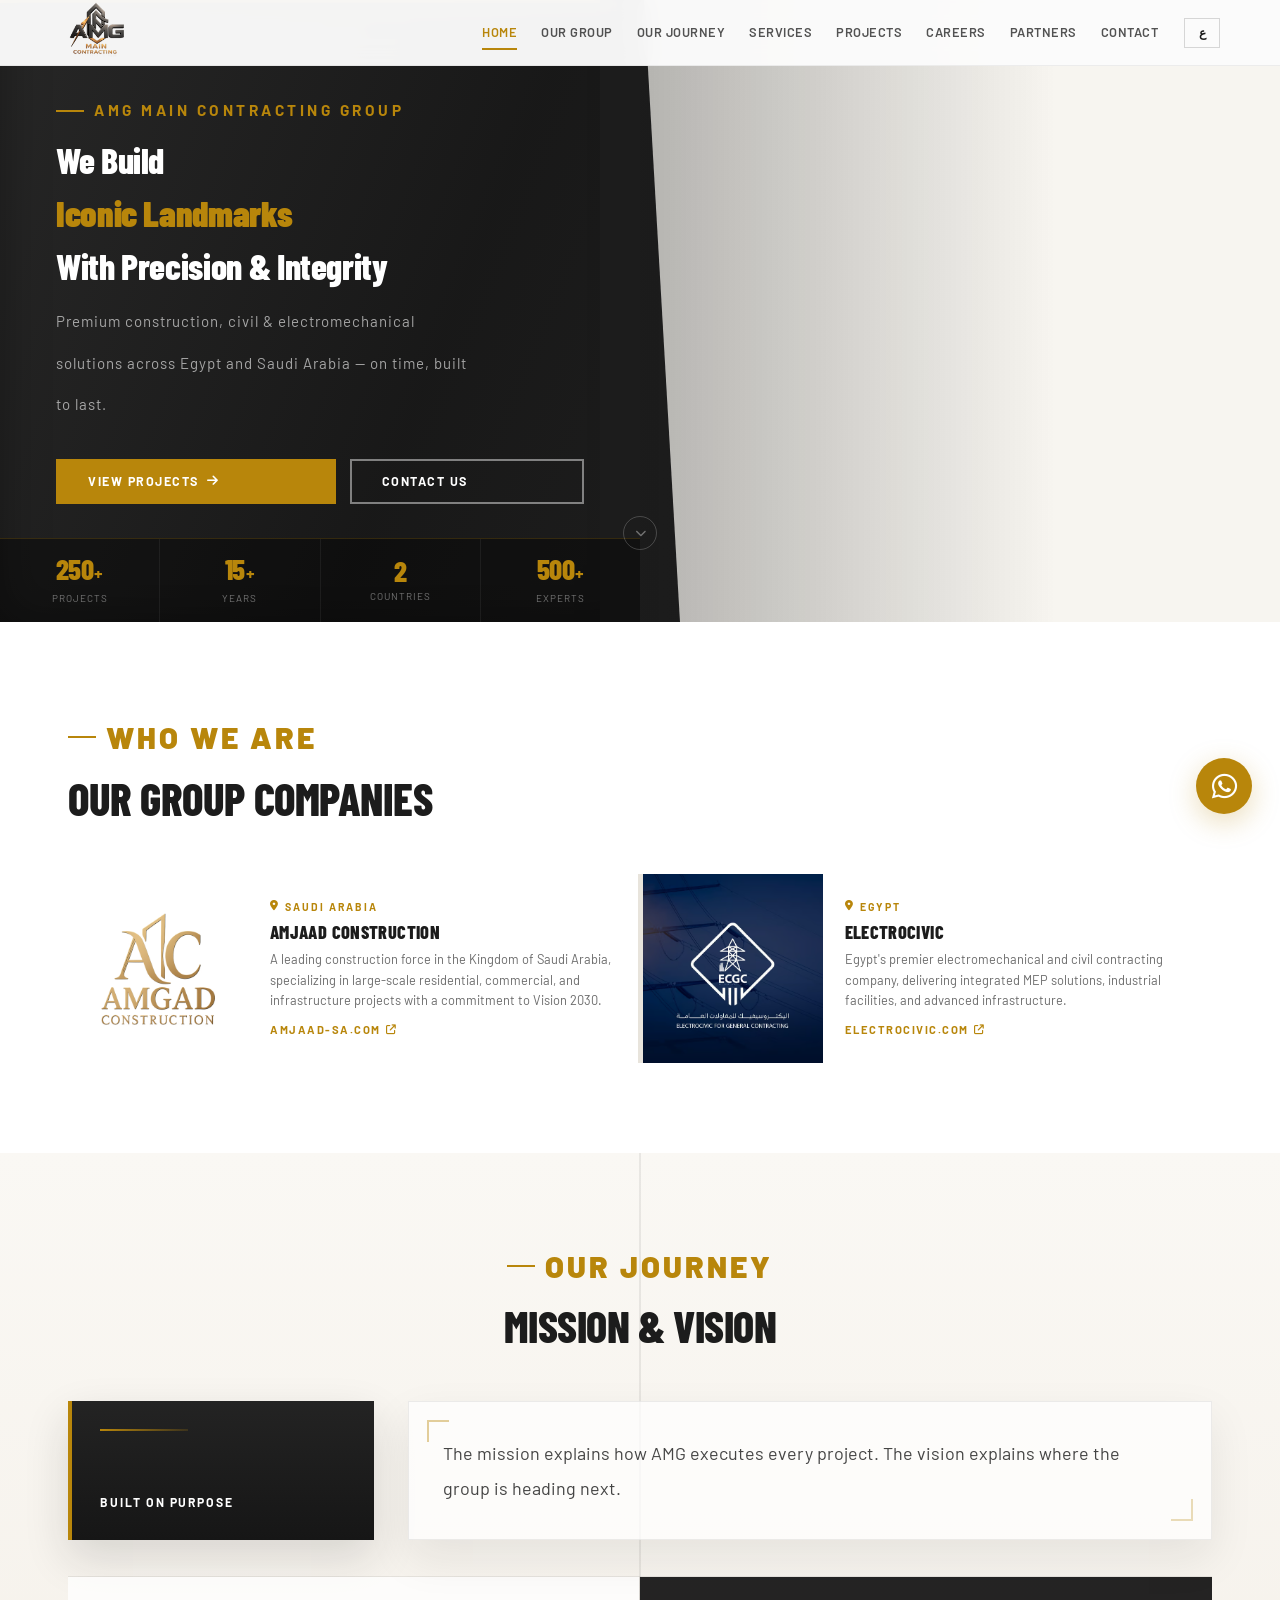
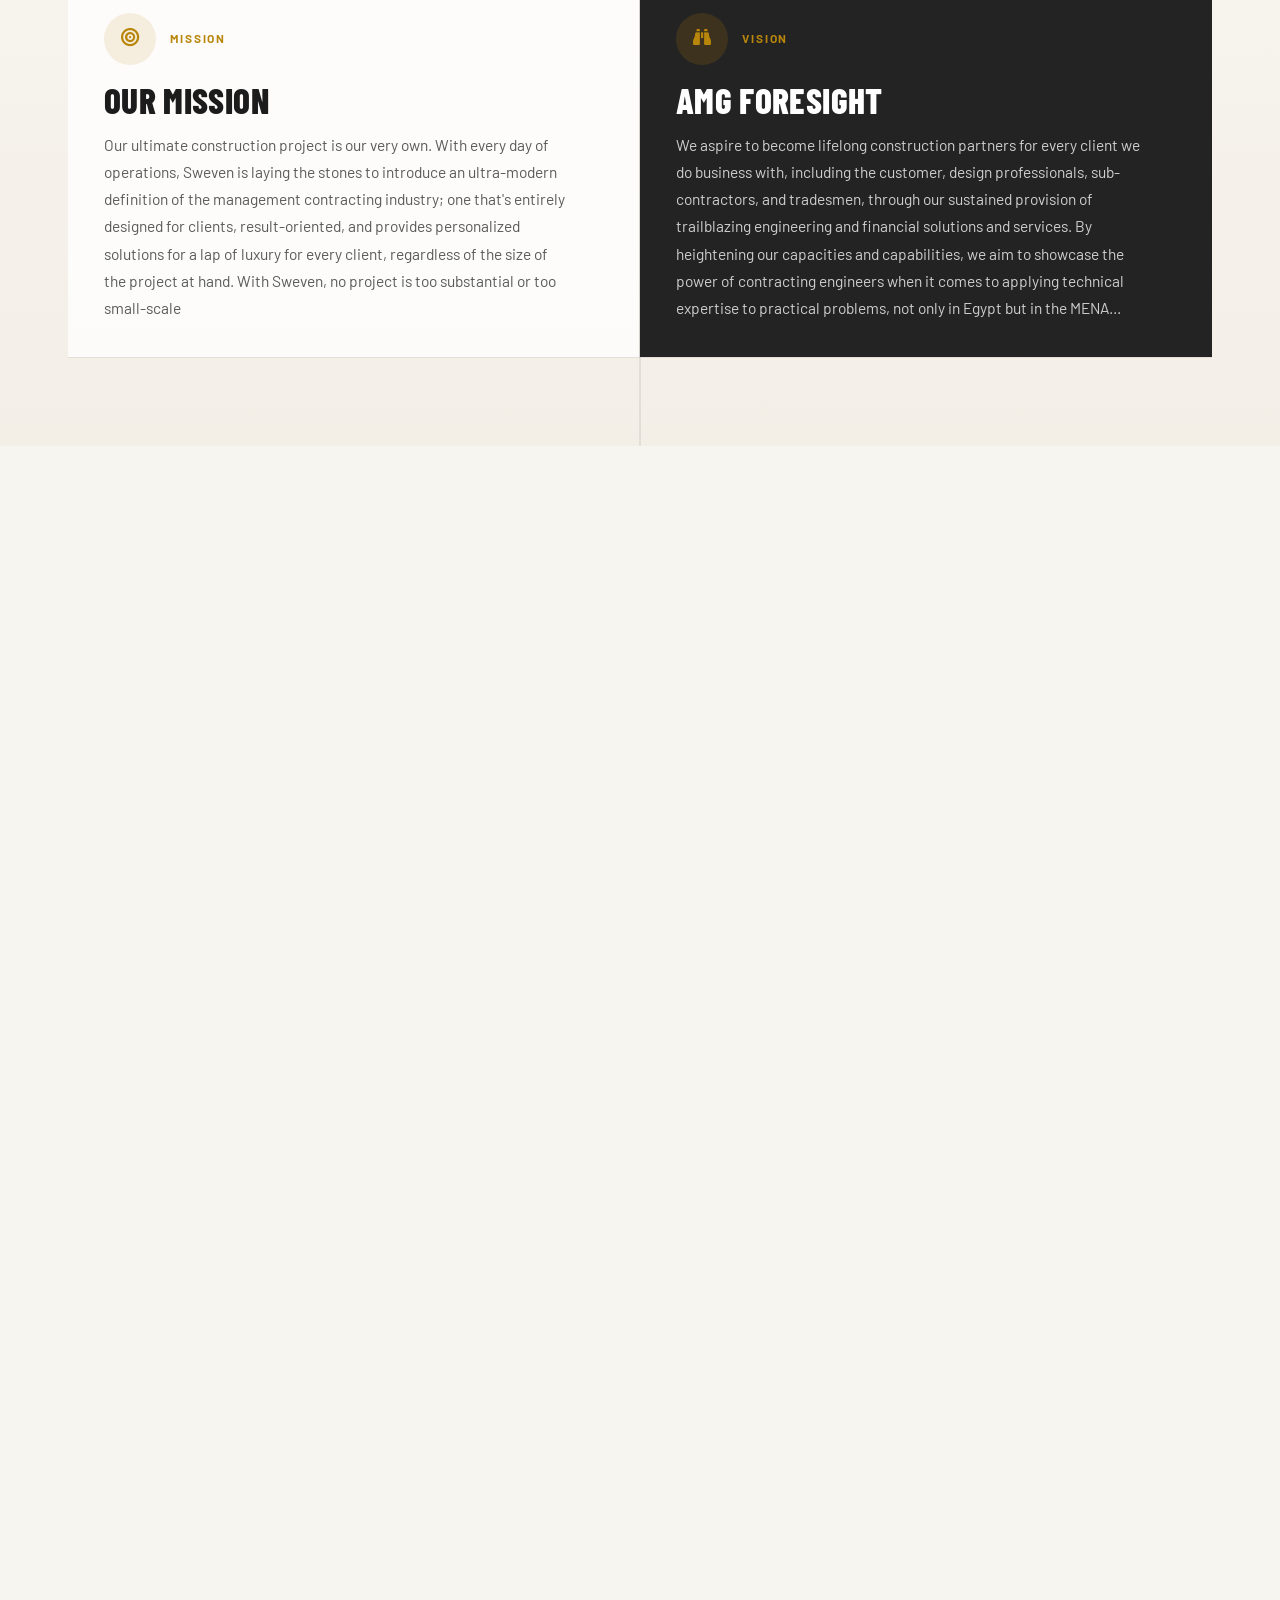
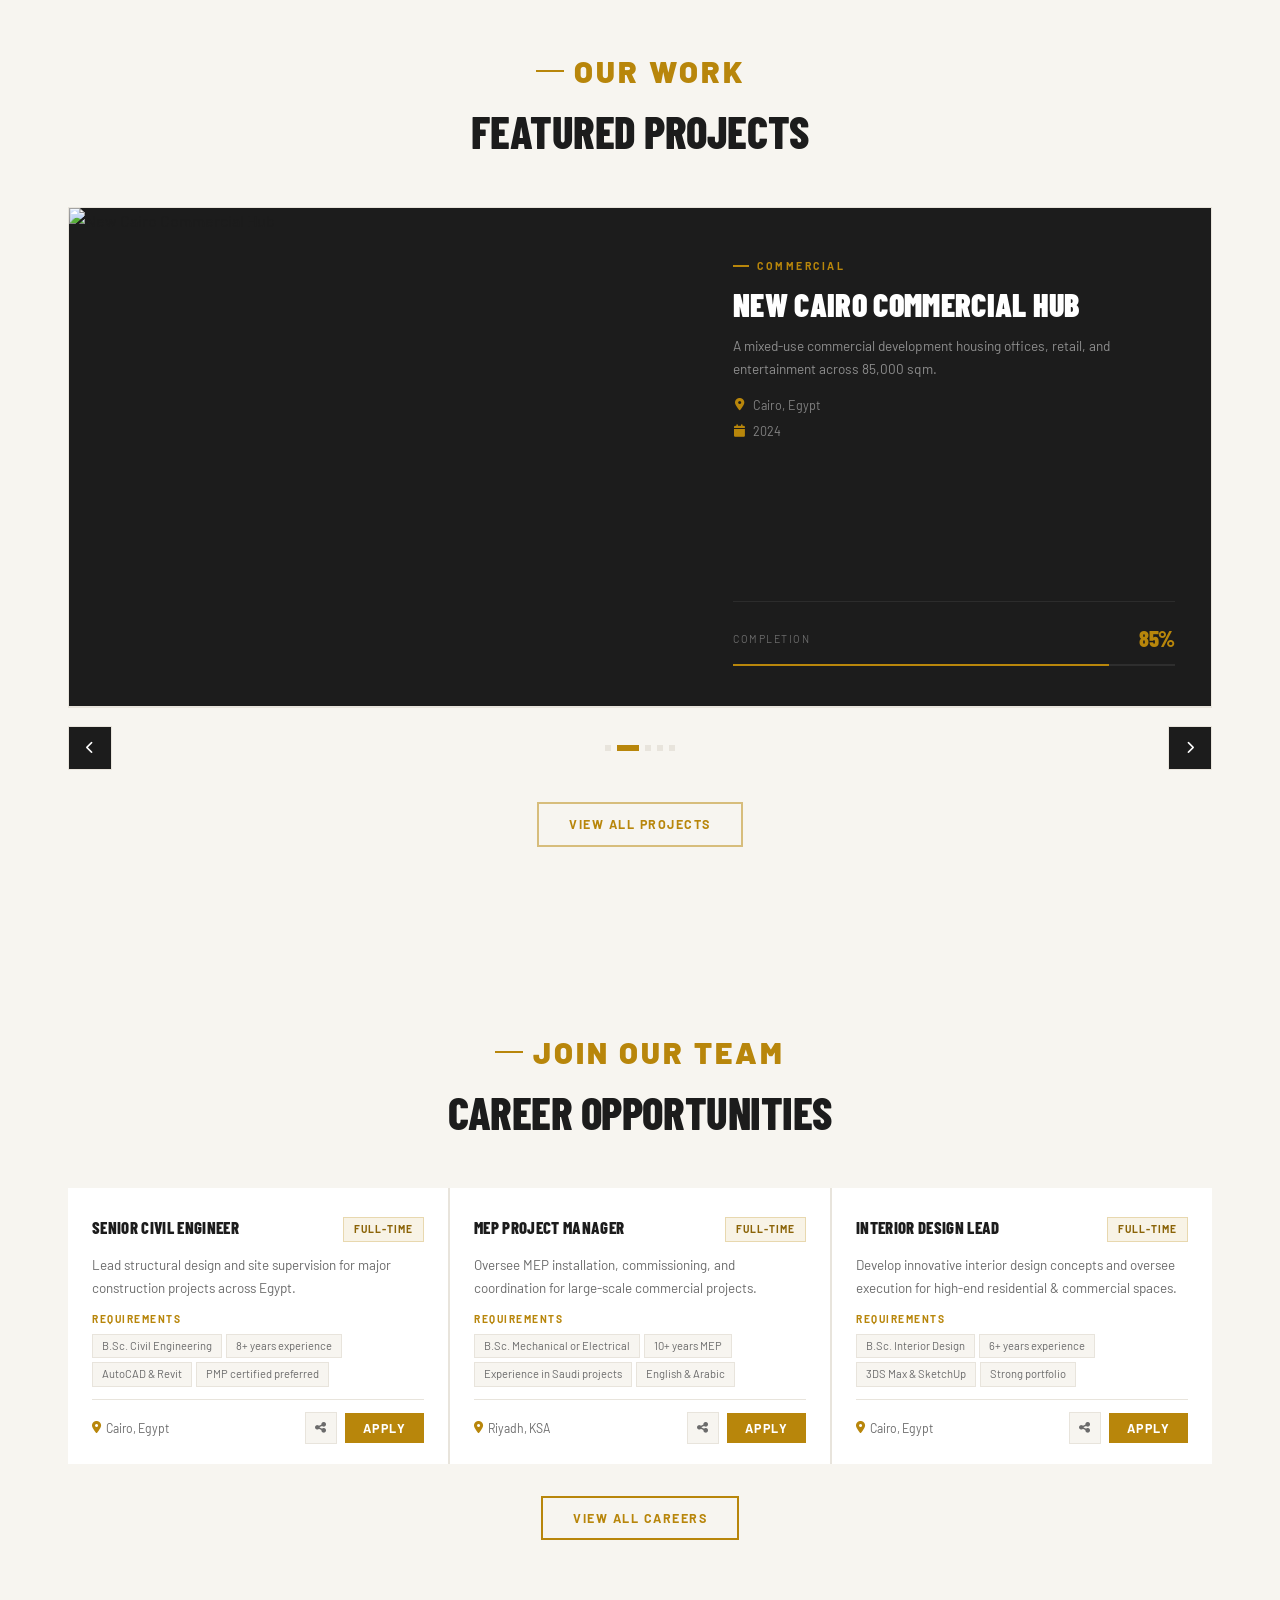
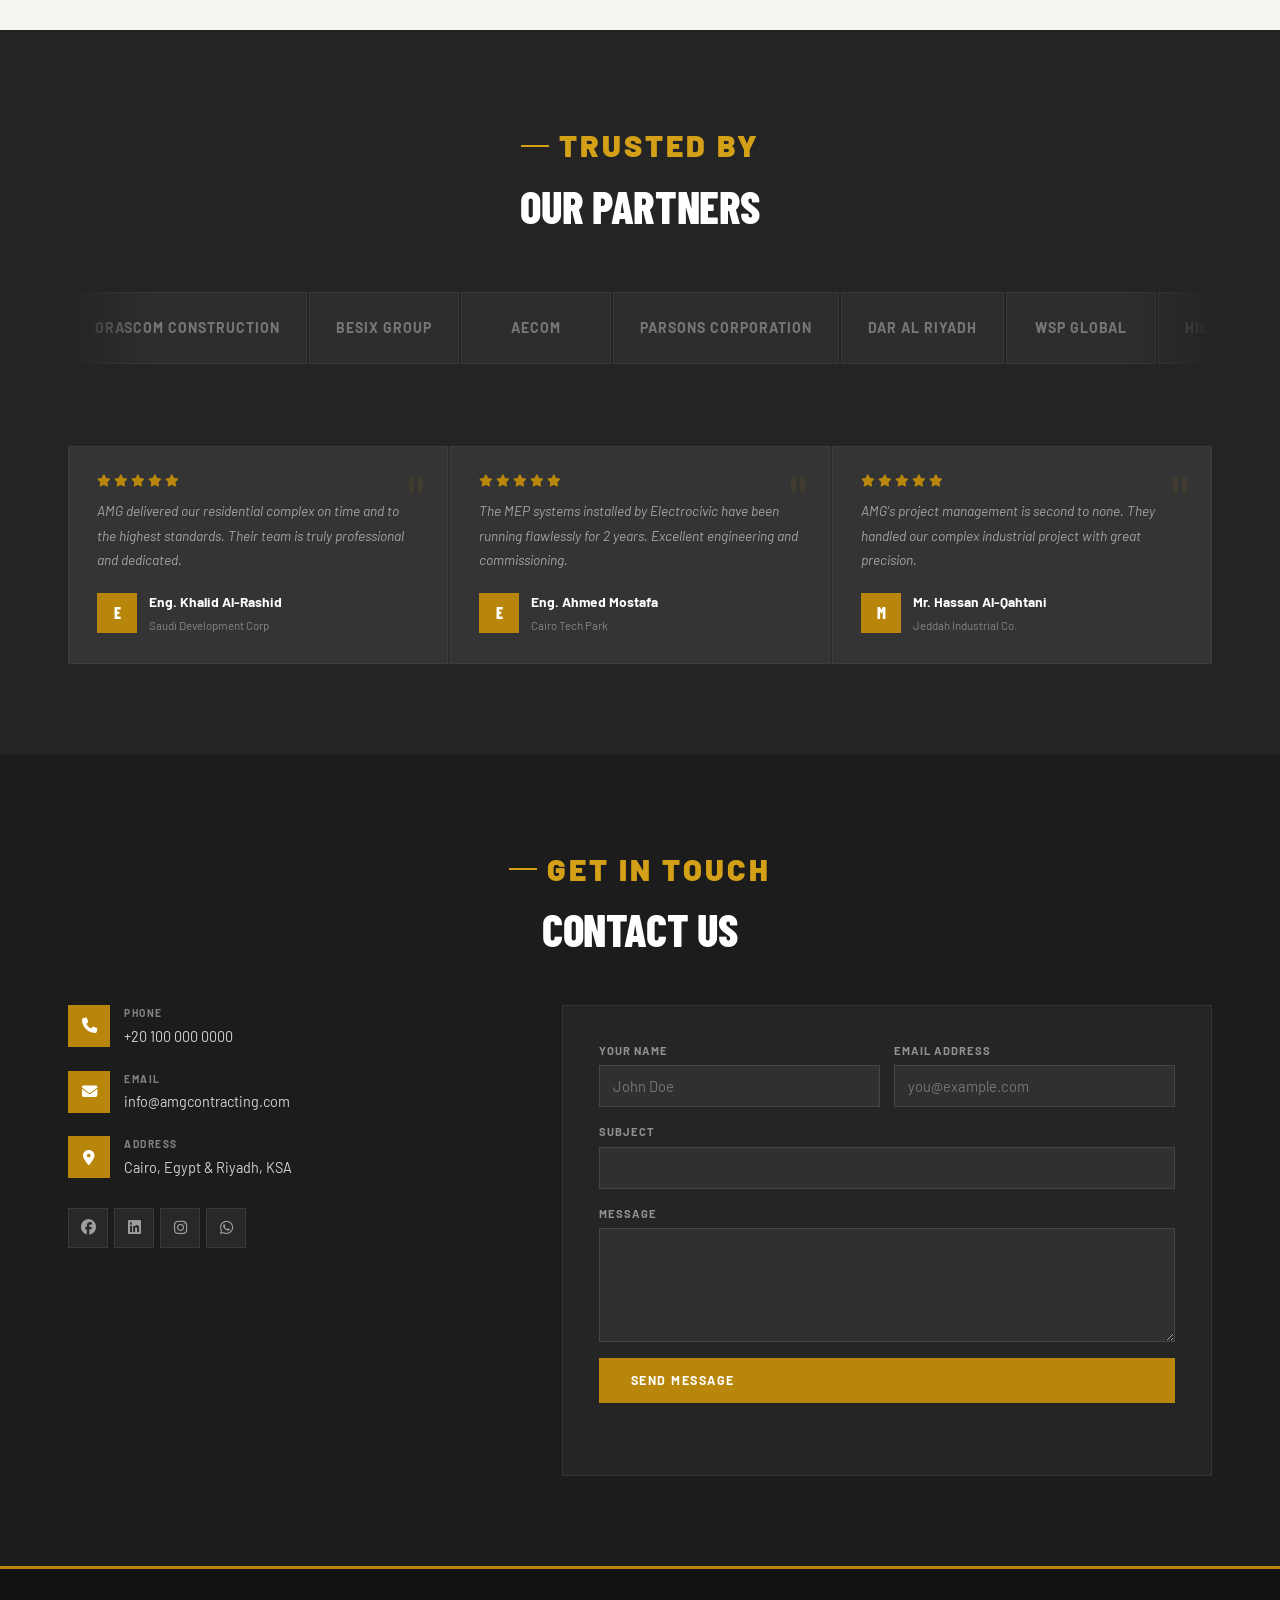
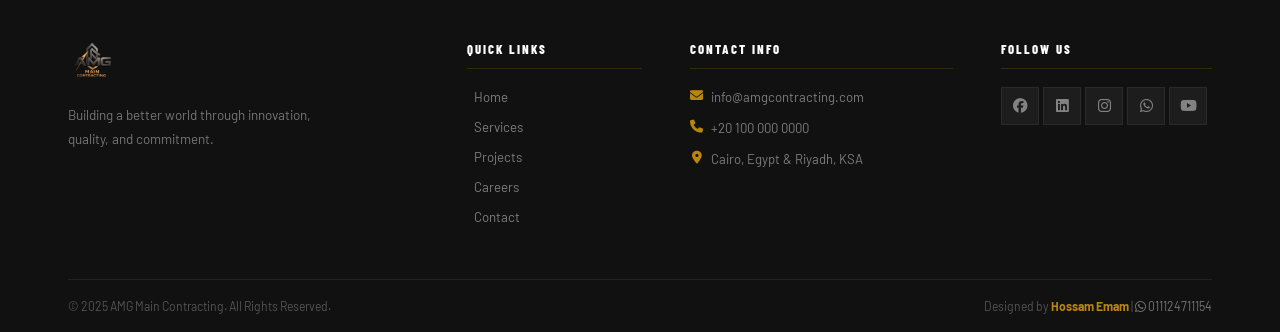
==== commit b7dd0725: "commit" ====
--- a/index.html
+++ b/index.html
@@ -61,6 +61,7 @@
                 data-ar="إلكتروسيفيك – مصر">Electrocivic – Egypt</a></li>
           </ul>
         </li>
+        <li><a href="#mission-vision" data-en="Our Journey" data-ar="رحلتنا">Our Journey</a></li>
         <li><a href="#services" data-en="Services" data-ar="خدماتنا">Services</a></li>
         <li><a href="#projects" data-en="Projects" data-ar="مشاريعنا">Projects</a></li>
         <li><a href="#careers" data-en="Careers" data-ar="وظائف">Careers</a></li>
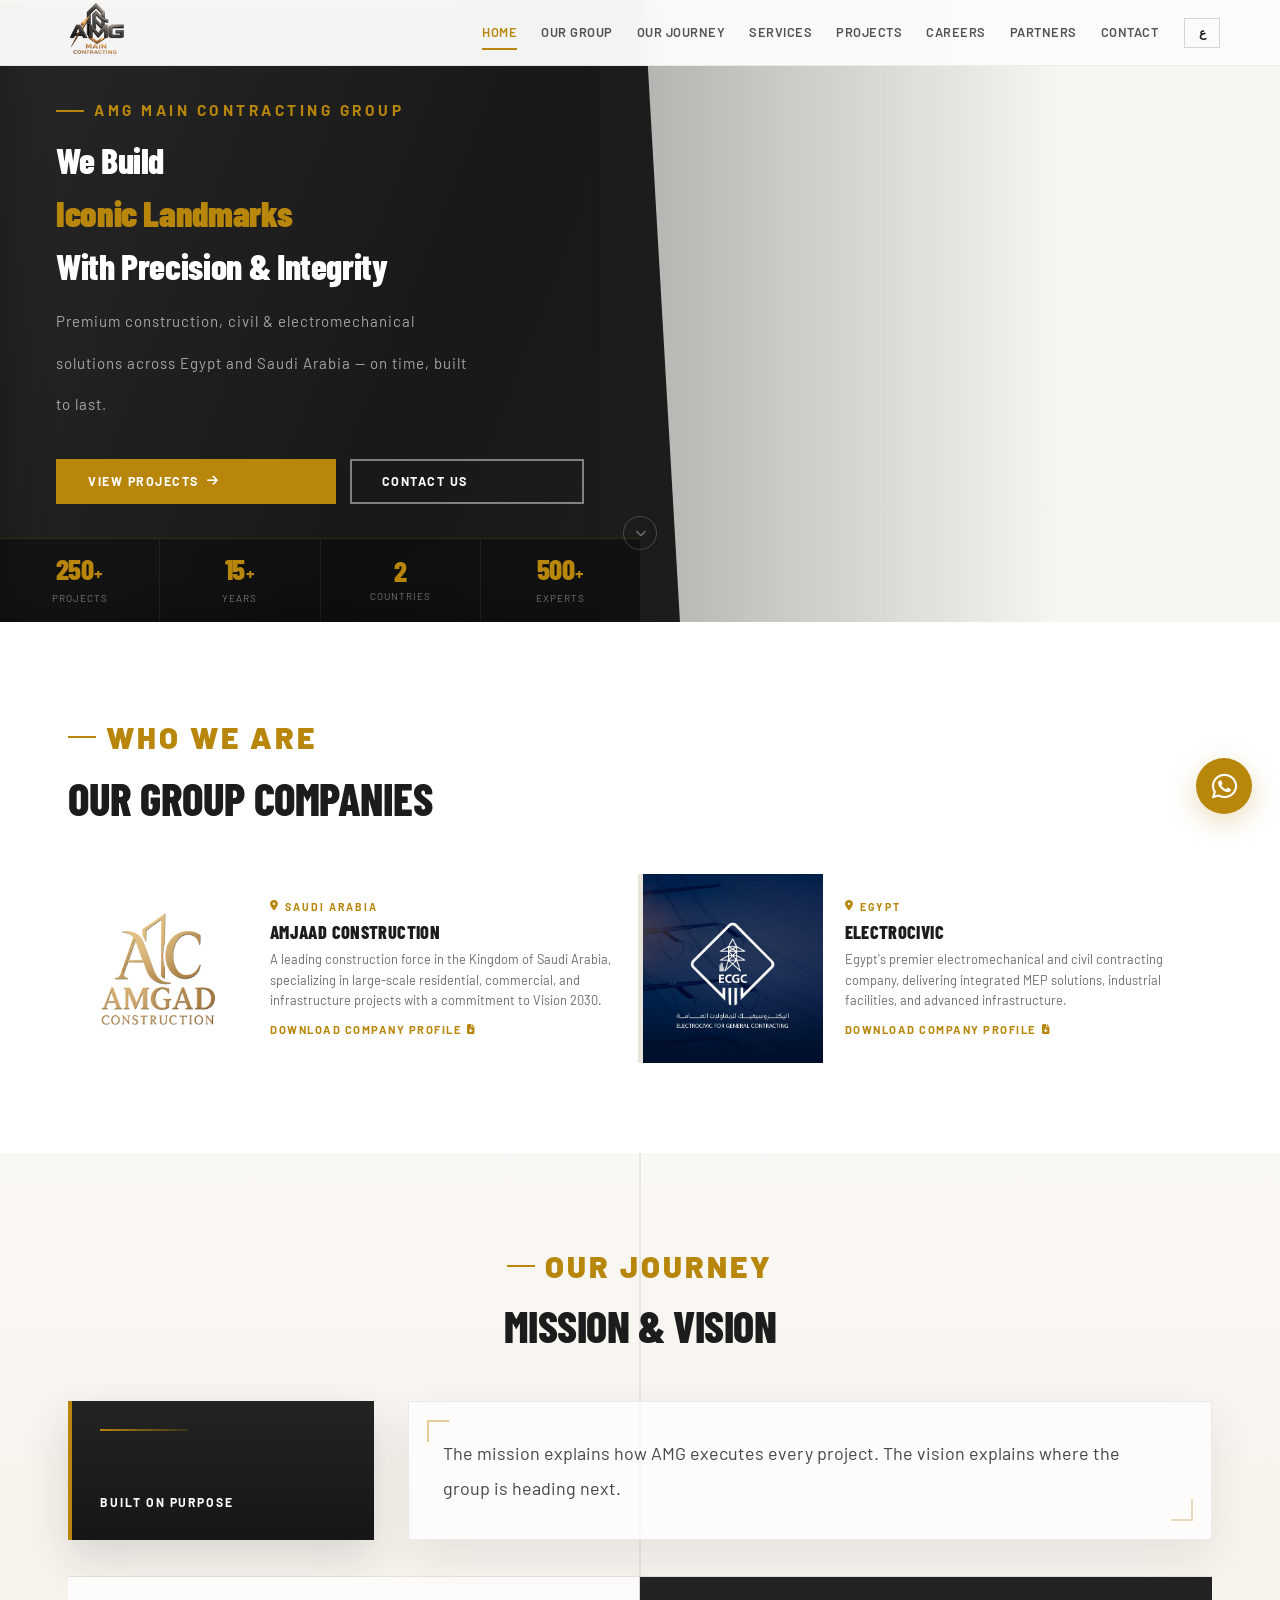
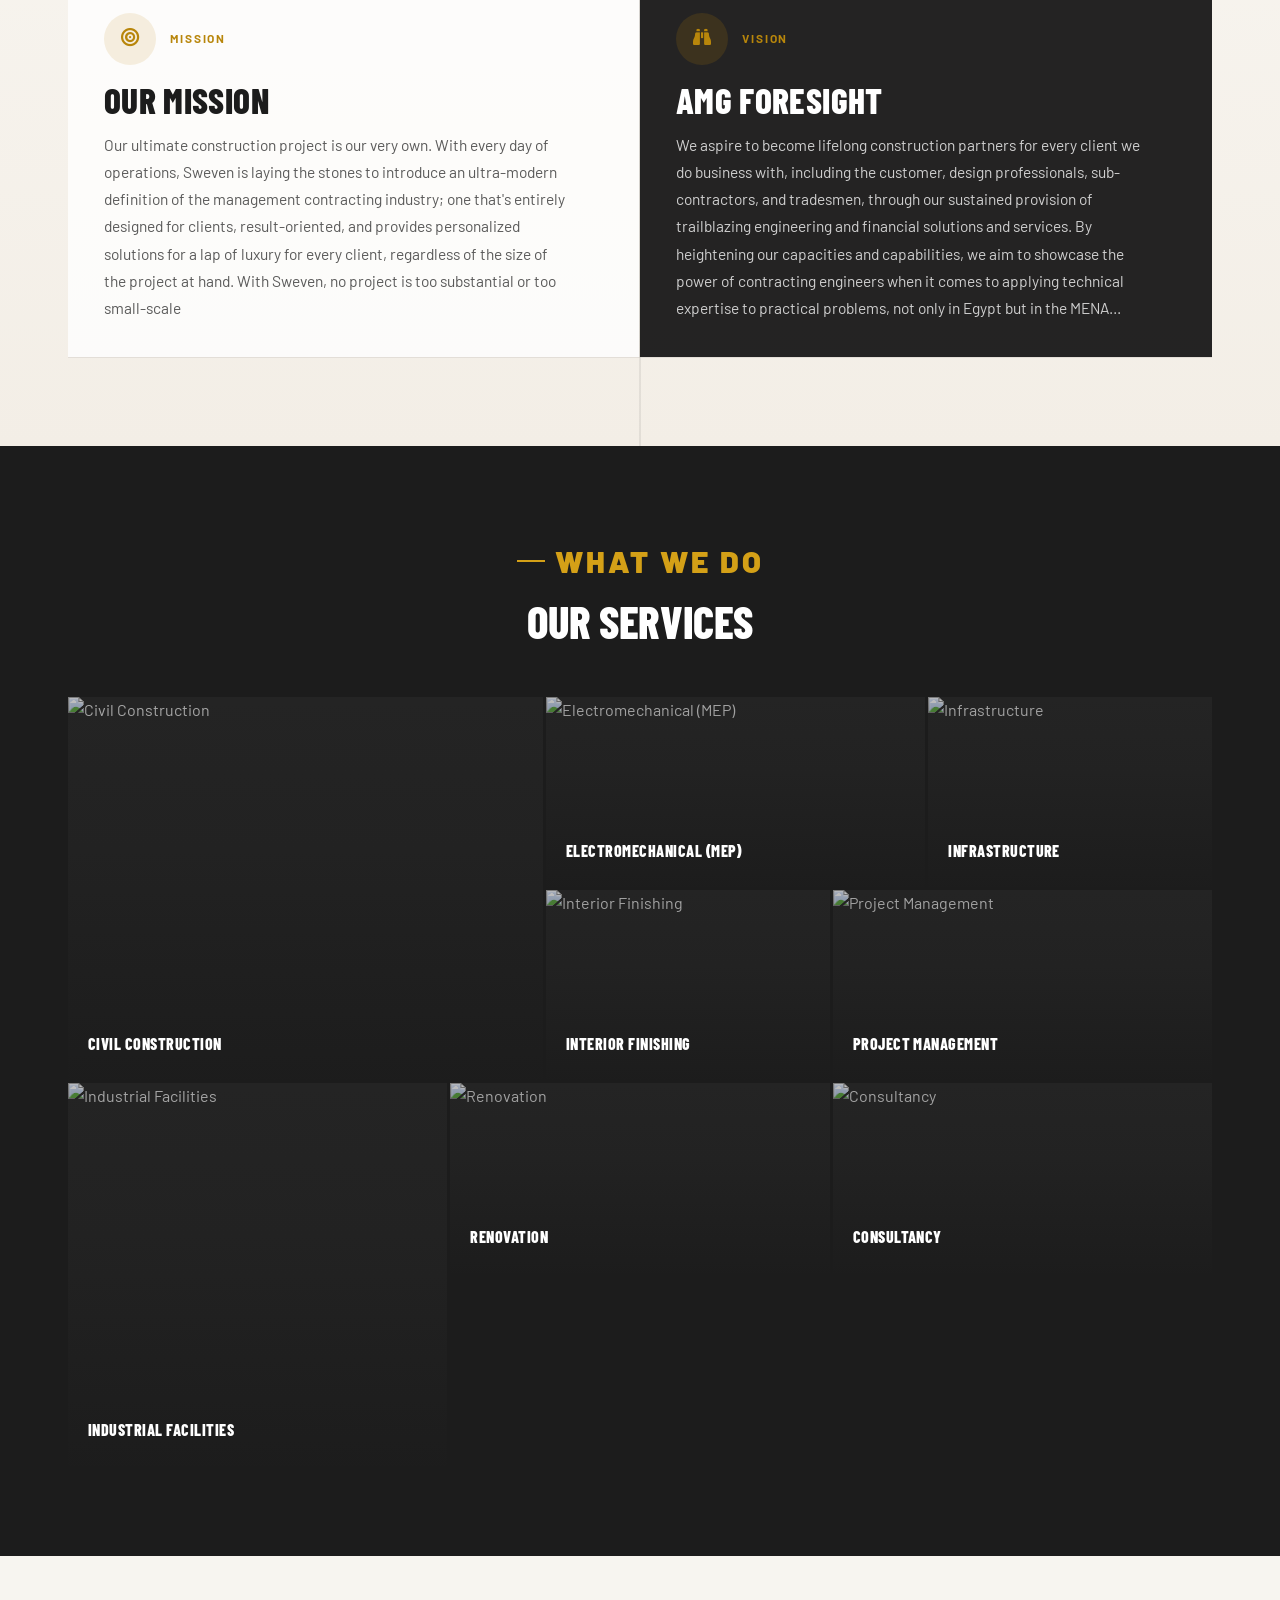
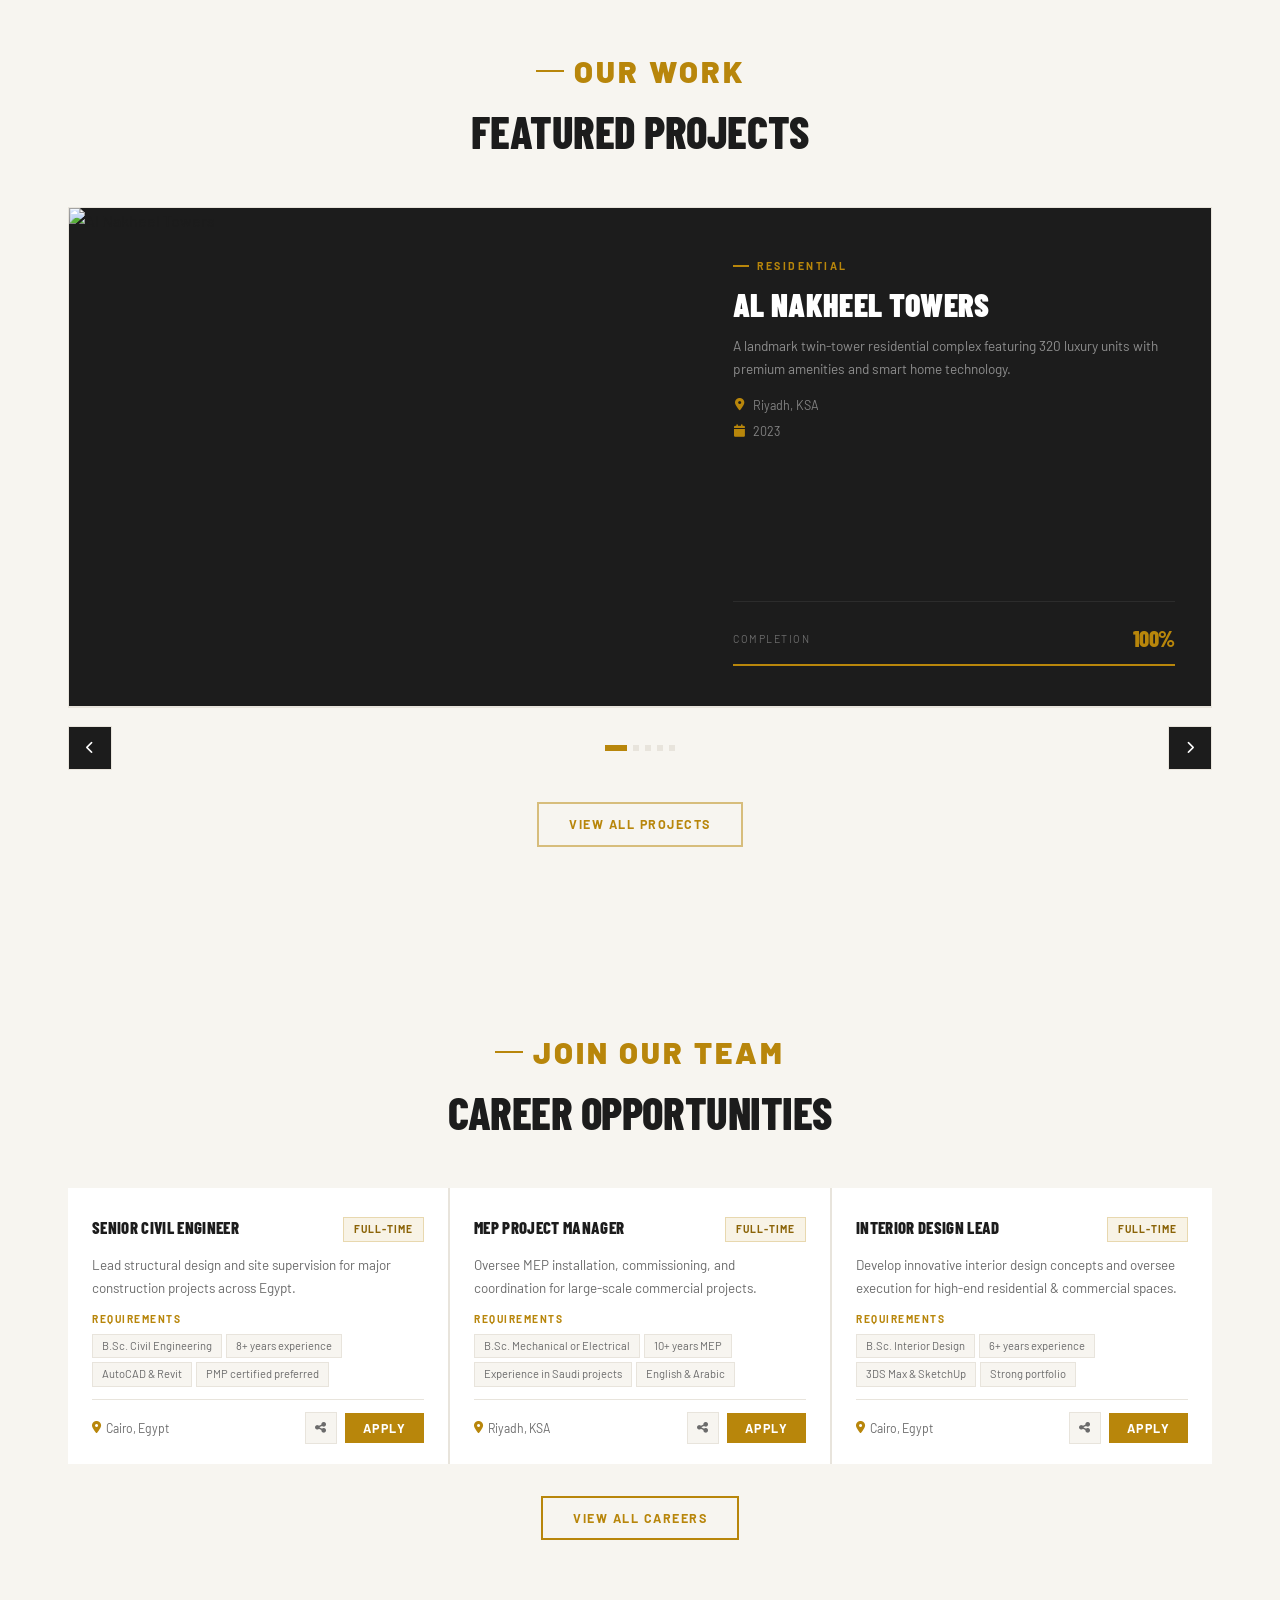
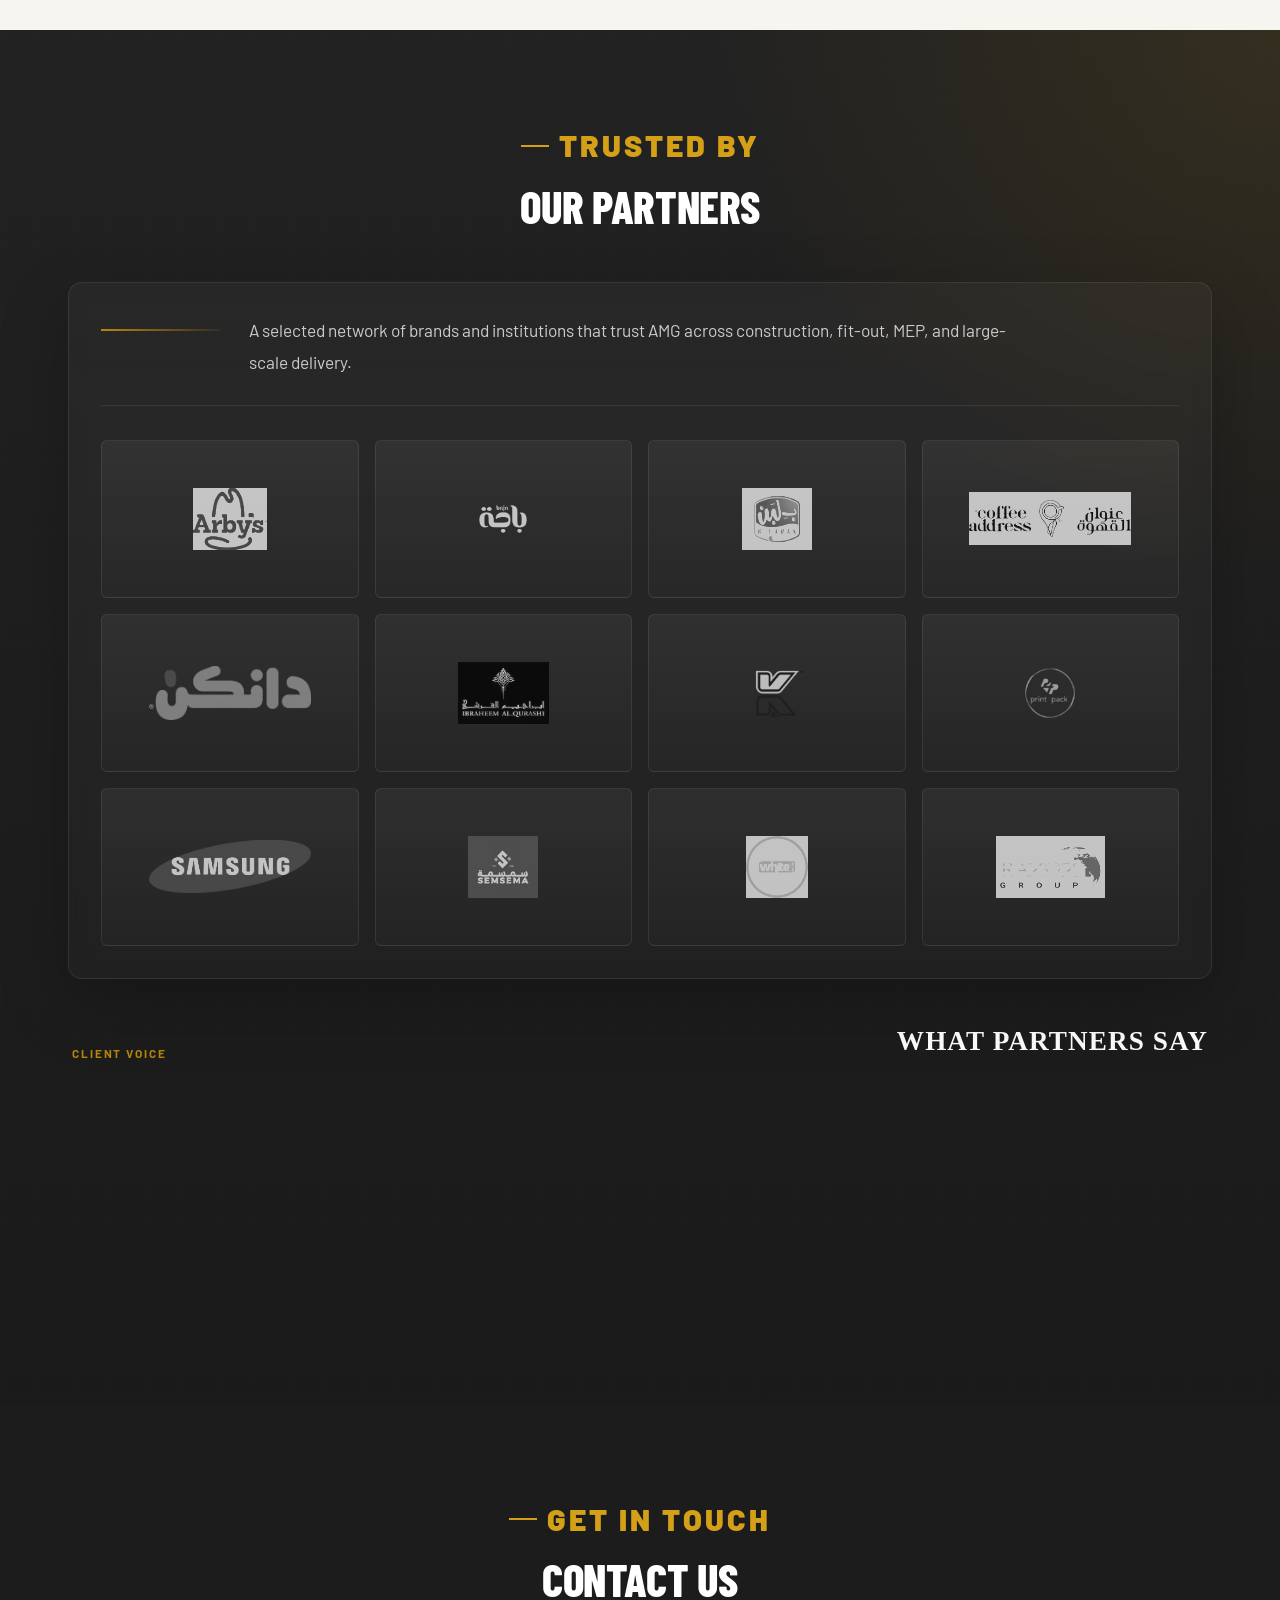
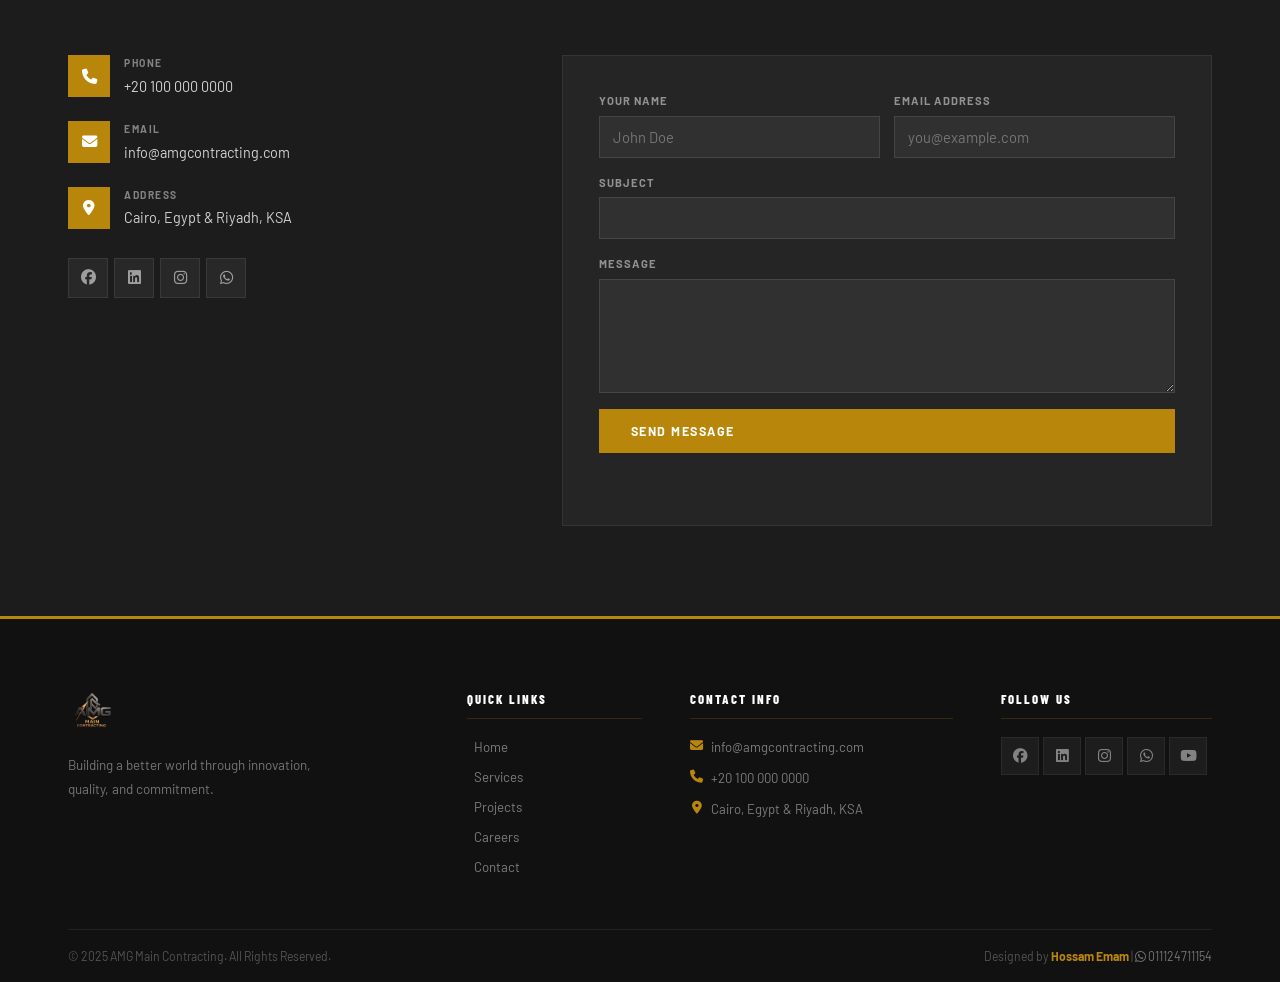
==== commit 03915602: "partners" ====
--- a/index.html
+++ b/index.html
@@ -291,8 +291,19 @@
         <span class="section-tag" data-en="Trusted By" data-ar="يثق بنا">Trusted By</span>
         <h2 data-en="Our Partners" data-ar="شركاؤنا">Our Partners</h2>
       </div>
-      <div class="partners-track-wrap">
-        <div class="partners-track" id="partners-track"></div>
+      <div class="partners-showcase">
+        <div class="partners-intro">
+          <span class="partners-intro-line"></span>
+          <p data-en="A selected network of brands and institutions that trust AMG across construction, fit-out, MEP, and large-scale delivery."
+            data-ar="شبكة مختارة من العلامات التجارية والمؤسسات التي تثق في AMG عبر المقاولات والتشطيبات وأعمال MEP والتنفيذ واسع النطاق.">
+            A selected network of brands and institutions that trust AMG across construction, fit-out, MEP, and large-scale delivery.
+          </p>
+        </div>
+        <div class="partners-grid" id="partners-track"></div>
+      </div>
+      <div class="testimonials-head">
+        <span class="testimonials-kicker" data-en="Client Voice" data-ar="صوت العميل">Client Voice</span>
+        <h3 data-en="What Partners Say" data-ar="ماذا يقول شركاؤنا">What Partners Say</h3>
       </div>
       <div class="testimonials-grid" id="testimonials-grid"></div>
     </div>
--- a/css/partners.css
+++ b/css/partners.css
@@ -1,97 +1,363 @@
-/* ===== PARTNERS — dark section infinite scroll ===== */
-.partners-section { background: var(--charcoal-2); overflow: hidden; }
-
-.partners-track-wrap {
-  position: relative; overflow: hidden;
-  max-width: 100%;
-  padding: 10px 0 30px; margin-bottom: 52px;
-}
-.partners-track-wrap::before,
-.partners-track-wrap::after {
-  content: ''; position: absolute; top: 0; bottom: 0; width: 80px; z-index: 2; pointer-events: none;
-}
-.partners-track-wrap::before { left: 0; background: linear-gradient(to right, var(--charcoal-2), transparent); }
-.partners-track-wrap::after  { right: 0; background: linear-gradient(to left, var(--charcoal-2), transparent); }
-
-.partners-track {
-  display: flex; gap: 2px; width: max-content;
-  /* max-content is fine because wrapper has overflow:hidden */
-  animation: scrollPartners 30s linear infinite;
-}
-.partners-track:hover { animation-play-state: paused; }
-
-@keyframes scrollPartners {
-  0%   { transform: translateX(0); }
-  100% { transform: translateX(-50%); }
+/* ===== PARTNERS ===== */
+.partners-section {
+  position: relative;
+  overflow: hidden;
+  background:
+    radial-gradient(circle at top right, rgba(184, 134, 11, 0.12), transparent 30%),
+    linear-gradient(180deg, #222222 0%, #1a1a1a 100%);
+}
+
+.partners-section::before {
+  content: "";
+  position: absolute;
+  inset: 0;
+  background-image:
+    linear-gradient(rgba(255, 255, 255, 0.03) 1px, transparent 1px),
+    linear-gradient(90deg, rgba(255, 255, 255, 0.03) 1px, transparent 1px);
+  background-size: 36px 36px;
+  opacity: 0.18;
+  pointer-events: none;
+}
+
+.partners-section .container {
+  position: relative;
+  z-index: 1;
+}
+
+.partners-showcase {
+  display: grid;
+  gap: clamp(24px, 3vw, 34px);
+  padding: clamp(22px, 3.5vw, 32px);
+  border-radius: 14px;
+  background: linear-gradient(180deg, rgba(255, 255, 255, 0.035) 0%, rgba(255, 255, 255, 0.02) 100%);
+  border: 1px solid rgba(255, 255, 255, 0.08);
+  box-shadow: 0 24px 70px rgba(0, 0, 0, 0.22);
+  backdrop-filter: blur(8px);
+}
+
+.partners-intro {
+  display: grid;
+  grid-template-columns: minmax(64px, 120px) minmax(0, 1fr);
+  gap: clamp(18px, 2.5vw, 28px);
+  align-items: start;
+  padding: 0 0 clamp(20px, 3vw, 26px);
+  border-bottom: 1px solid rgba(255, 255, 255, 0.08);
+}
+
+.partners-intro-line {
+  display: block;
+  width: 100%;
+  height: 2px;
+  margin-top: 14px;
+  background: linear-gradient(90deg, var(--gold) 0%, rgba(184, 134, 11, 0.08) 100%);
+}
+
+.partners-intro p {
+  margin: 0;
+  max-width: 760px;
+  font-family: var(--font-body);
+  font-size: clamp(0.96rem, 1.5vw, 1.08rem);
+  line-height: 1.85;
+  color: rgba(255, 255, 255, 0.76);
+}
+
+.partners-grid {
+  display: grid;
+  grid-template-columns: repeat(4, minmax(0, 1fr));
+  gap: clamp(12px, 1.8vw, 16px);
 }
 
 .partner-logo {
-  display: flex; align-items: center; justify-content: center;
-  padding: 14px 26px; background: rgba(255,255,255,0.04);
-  border: 1px solid rgba(255,255,255,0.06);
-  transition: var(--tr);
-  min-width: 150px; height: 72px; flex-shrink: 0;
-}
-.partner-logo:hover { border-color: rgba(184,134,11,0.30); background: rgba(184,134,11,0.06); }
+  position: relative;
+  min-height: clamp(128px, 15vw, 158px);
+  padding: clamp(18px, 2.4vw, 24px);
+  display: flex;
+  align-items: center;
+  justify-content: center;
+  background:
+    linear-gradient(180deg, rgba(255, 255, 255, 0.055) 0%, rgba(255, 255, 255, 0.02) 100%);
+  border: 1px solid rgba(255, 255, 255, 0.08);
+  border-radius: 6px;
+  transition: transform var(--tr), background var(--tr), box-shadow var(--tr), border-color var(--tr);
+  overflow: hidden;
+}
+
+.partner-logo::before {
+  content: "";
+  position: absolute;
+  inset: 12px;
+  border: 1px solid rgba(184, 134, 11, 0);
+  border-radius: 3px;
+  transition: border-color var(--tr);
+}
+
+.partner-logo:hover {
+  transform: translateY(-4px);
+  background:
+    linear-gradient(180deg, rgba(184, 134, 11, 0.08) 0%, rgba(255, 255, 255, 0.03) 100%);
+  border-color: rgba(184, 134, 11, 0.18);
+  box-shadow: 0 18px 36px rgba(0, 0, 0, 0.18), inset 0 0 0 1px rgba(184, 134, 11, 0.06);
+}
+
+.partner-logo:hover::before {
+  border-color: rgba(184, 134, 11, 0.34);
+}
 
 .partner-logo img {
-  height: 42px; width: auto; object-fit: contain;
-  filter: brightness(0) invert(1); opacity: 0.45;
-  transition: var(--tr);
-}
-.partner-logo:hover img { opacity: 1; filter: none; }
+  max-width: min(78%, 170px);
+  max-height: clamp(48px, 5vw, 62px);
+  width: auto;
+  height: auto;
+  object-fit: contain;
+  filter: grayscale(1) brightness(1.25);
+  opacity: 0.72;
+  transition: filter var(--tr), opacity var(--tr), transform var(--tr);
+}
+
+.partner-logo:hover img {
+  filter: grayscale(0) brightness(1);
+  opacity: 1;
+  transform: scale(1.03);
+}
 
 .partner-logo-text {
-  font-family: var(--font-body); font-weight: 700; font-size: 0.88rem;
-  color: rgba(255,255,255,0.35); transition: var(--tr); white-space: nowrap;
-  text-transform: uppercase; letter-spacing: 1px;
-}
-.partner-logo:hover .partner-logo-text { color: var(--gold); }
-
-/* ── Testimonials ── */
+  font-family: var(--font-heading);
+  font-size: clamp(0.92rem, 1.2vw, 1rem);
+  font-weight: 700;
+  letter-spacing: 0.08em;
+  color: rgba(255, 255, 255, 0.72);
+  text-transform: uppercase;
+  text-align: center;
+}
+
+.testimonials-head {
+  display: flex;
+  align-items: flex-end;
+  justify-content: space-between;
+  gap: 16px;
+  margin-top: clamp(28px, 4vw, 40px);
+  margin-bottom: clamp(16px, 2.4vw, 22px);
+  padding-inline: 4px;
+}
+
+.testimonials-kicker {
+  font-family: var(--font-body);
+  font-size: 0.74rem;
+  font-weight: 700;
+  letter-spacing: 0.16em;
+  text-transform: uppercase;
+  color: var(--gold);
+}
+
+.testimonials-head h3 {
+  margin: 0;
+  font-family: var(--font-heading);
+  font-size: clamp(1.2rem, 2.3vw, 1.7rem);
+  color: var(--white);
+  text-transform: uppercase;
+  letter-spacing: 0.04em;
+}
+
 .testimonials-grid {
   display: grid;
-  grid-template-columns: repeat(auto-fill, minmax(min(300px, 100%), 1fr));
-  gap: 2px; background: rgba(255,255,255,0.04);
+  grid-template-columns: repeat(3, minmax(0, 1fr));
+  gap: clamp(14px, 2vw, 18px);
 }
 
 .testimonial-card {
-  background: rgba(255,255,255,0.03);
-  padding: 28px;
-  border: 1px solid rgba(255,255,255,0.05);
-  transition: var(--tr);
+  background: rgba(255, 255, 255, 0.03);
+  padding: clamp(22px, 3vw, 28px);
+  border: 1px solid rgba(255, 255, 255, 0.06);
+  border-radius: 22px;
+  transition: transform var(--tr), background var(--tr), border-color var(--tr), box-shadow var(--tr);
   position: relative;
-}
-.testimonial-card:hover { background: rgba(255,255,255,0.06); }
-
-/* Gold quote mark */
+  overflow: hidden;
+}
+
+.testimonial-card:hover {
+  transform: translateY(-4px);
+  background: rgba(255, 255, 255, 0.06);
+  border-color: rgba(184, 134, 11, 0.16);
+  box-shadow: 0 18px 36px rgba(0, 0, 0, 0.16);
+}
+
 .testimonial-card::before {
   content: '"';
-  position: absolute; top: 14px; right: 22px;
-  font-family: var(--font-heading); font-size: clamp(3rem, 6vw, 5rem);
-  color: var(--gold); opacity: 0.10; line-height: 1; pointer-events: none;
-}
-[data-lang="ar"] .testimonial-card::before { right: auto; left: 22px; }
-
-.testimonial-stars { display: flex; gap: 3px; margin-bottom: 12px; }
-.testimonial-stars i { color: var(--gold); font-size: 0.76rem; }
+  position: absolute;
+  top: 12px;
+  right: 20px;
+  font-family: var(--font-heading);
+  font-size: clamp(3rem, 6vw, 5rem);
+  color: var(--gold);
+  opacity: 0.08;
+  line-height: 1;
+  pointer-events: none;
+}
+
+[data-lang="ar"] .testimonial-card::before {
+  right: auto;
+  left: 20px;
+}
+
+.testimonial-stars {
+  display: flex;
+  gap: 4px;
+  margin-bottom: 12px;
+}
+
+.testimonial-stars i {
+  color: var(--gold);
+  font-size: 0.78rem;
+}
 
 .testimonial-text {
-  font-family: var(--font-body); font-size: 0.86rem;
-  color: rgba(255,255,255,0.55); line-height: 1.80;
-  margin-bottom: 18px; font-style: italic;
-}
-
-.testimonial-author { display: flex; align-items: center; gap: 12px; }
+  font-family: var(--font-body);
+  font-size: clamp(0.88rem, 1.15vw, 0.94rem);
+  color: rgba(255, 255, 255, 0.62);
+  line-height: 1.85;
+  margin-bottom: 20px;
+}
+
+.testimonial-author {
+  display: flex;
+  align-items: center;
+  gap: 12px;
+}
+
 .testimonial-avatar {
-  width: 40px; height: 40px; border-radius: 0;
-  background: var(--gold);
-  display: flex; align-items: center; justify-content: center;
-  color: var(--white); font-family: var(--font-heading);
-  font-weight: 800; font-size: 1rem; flex-shrink: 0;
-}
-.testimonial-name    { font-family: var(--font-body); font-weight: 700; color: var(--white); font-size: 0.86rem; }
-.testimonial-company { font-family: var(--font-body); font-size: 0.72rem; color: rgba(255,255,255,0.40); margin-top: 2px; }
+  width: 42px;
+  height: 42px;
+  border-radius: 50%;
+  border: 1px solid rgba(184, 134, 11, 0.4);
+  background: rgba(184, 134, 11, 0.14);
+  display: flex;
+  align-items: center;
+  justify-content: center;
+  color: var(--white);
+  font-family: var(--font-heading);
+  font-weight: 800;
+  font-size: 1rem;
+  flex-shrink: 0;
+}
+
+.testimonial-name {
+  font-family: var(--font-body);
+  font-weight: 700;
+  color: var(--white);
+  font-size: 0.88rem;
+}
+
+.testimonial-company {
+  font-family: var(--font-body);
+  font-size: 0.73rem;
+  color: rgba(255, 255, 255, 0.42);
+  margin-top: 2px;
+}
+
+[data-lang="ar"] .partners-intro {
+  grid-template-columns: minmax(64px, 120px) minmax(0, 1fr);
+}
+
+[data-lang="ar"] .partners-intro p,
+[data-lang="ar"] .testimonials-head,
+[data-lang="ar"] .testimonial-card {
+  text-align: right;
+}
+
+[data-lang="ar"] .partners-intro-line {
+  background: linear-gradient(270deg, var(--gold) 0%, rgba(184, 134, 11, 0.08) 100%);
+}
+
+[data-lang="ar"] .testimonial-author {
+  flex-direction: row-reverse;
+}
+
+@media (max-width: 1100px) {
+  .partners-showcase {
+    padding: 22px;
+    border-radius: 12px;
+  }
+
+  .partners-grid {
+    grid-template-columns: repeat(3, minmax(0, 1fr));
+  }
+
+  .testimonials-grid {
+    grid-template-columns: repeat(2, minmax(0, 1fr));
+  }
+}
+
+@media (max-width: 720px) {
+  .partners-showcase {
+    padding: 18px;
+    border-radius: 10px;
+    gap: 20px;
+  }
+
+  .partners-intro,
+  [data-lang="ar"] .partners-intro {
+    grid-template-columns: 1fr;
+  }
+
+  .partners-grid {
+    grid-template-columns: repeat(2, minmax(0, 1fr));
+  }
+
+  .partner-logo {
+    min-height: 110px;
+    padding: 16px 14px;
+    border-radius: 5px;
+  }
+
+  .partner-logo img {
+    max-width: 78%;
+    max-height: 44px;
+  }
+
+  .testimonials-head {
+    align-items: flex-start;
+    flex-direction: column;
+    gap: 8px;
+  }
+
+  [data-lang="ar"] .testimonials-head {
+    align-items: flex-end;
+  }
+
+  .testimonials-grid {
+    grid-template-columns: 1fr;
+  }
+
+  .testimonial-card {
+    border-radius: 18px;
+  }
+}
+
+@media (max-width: 420px) {
+  .partners-grid {
+    grid-template-columns: 1fr 1fr;
+    gap: 10px;
+  }
+
+  .partner-logo {
+    min-height: 96px;
+    padding: 14px 12px;
+  }
+
+  .partner-logo::before {
+    inset: 10px;
+    border-radius: 2px;
+  }
+
+  .partner-logo img {
+    max-height: 36px;
+  }
+
+  .partners-intro p {
+    font-size: 0.92rem;
+    line-height: 1.75;
+  }
+}
 
 /* ===== CONTACT ===== */
 .contact-section { background: var(--charcoal); color: rgba(255,255,255,0.85); }
@@ -156,7 +422,6 @@
 
 /* Mobile */
 @media (max-width: 600px) {
-  .testimonials-grid { grid-template-columns: 1fr; }
   .contact-form { padding: 22px 16px; }
   .partners-section .section-header { padding: 0 16px; }
 }
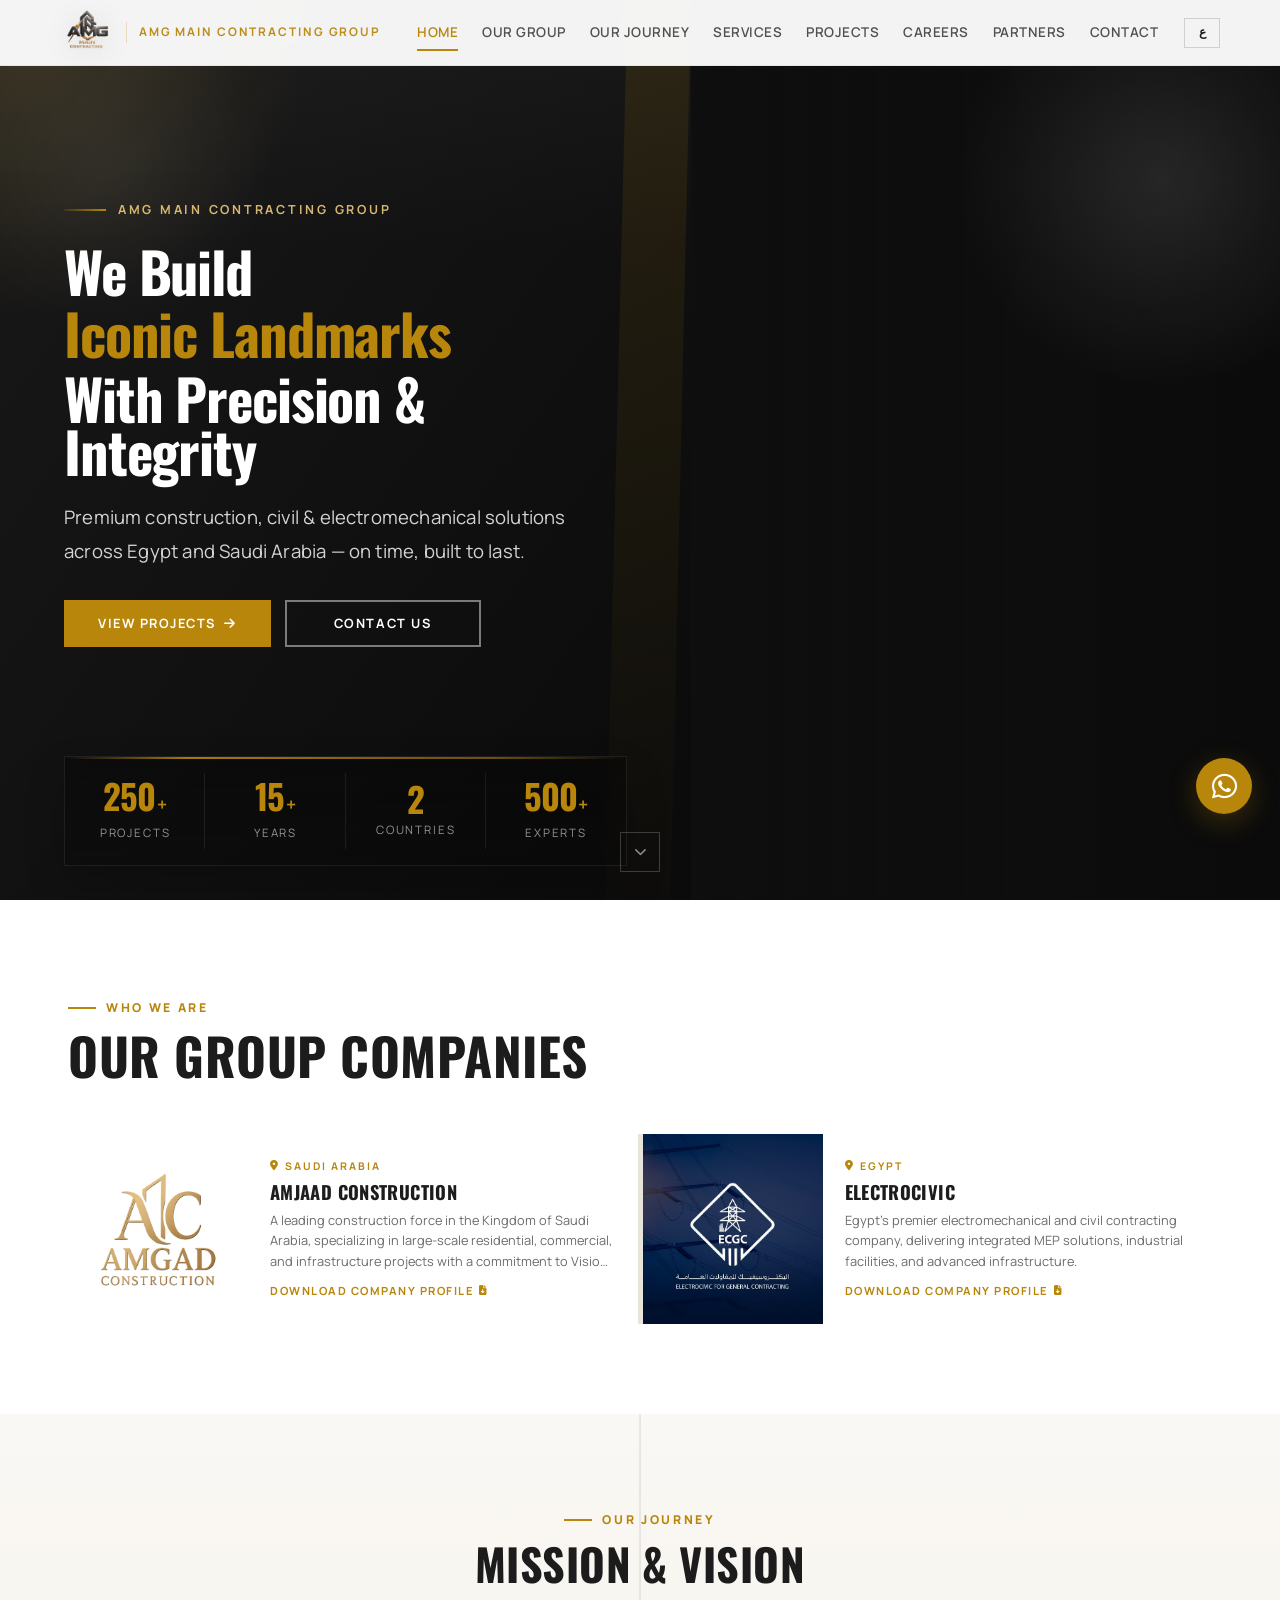
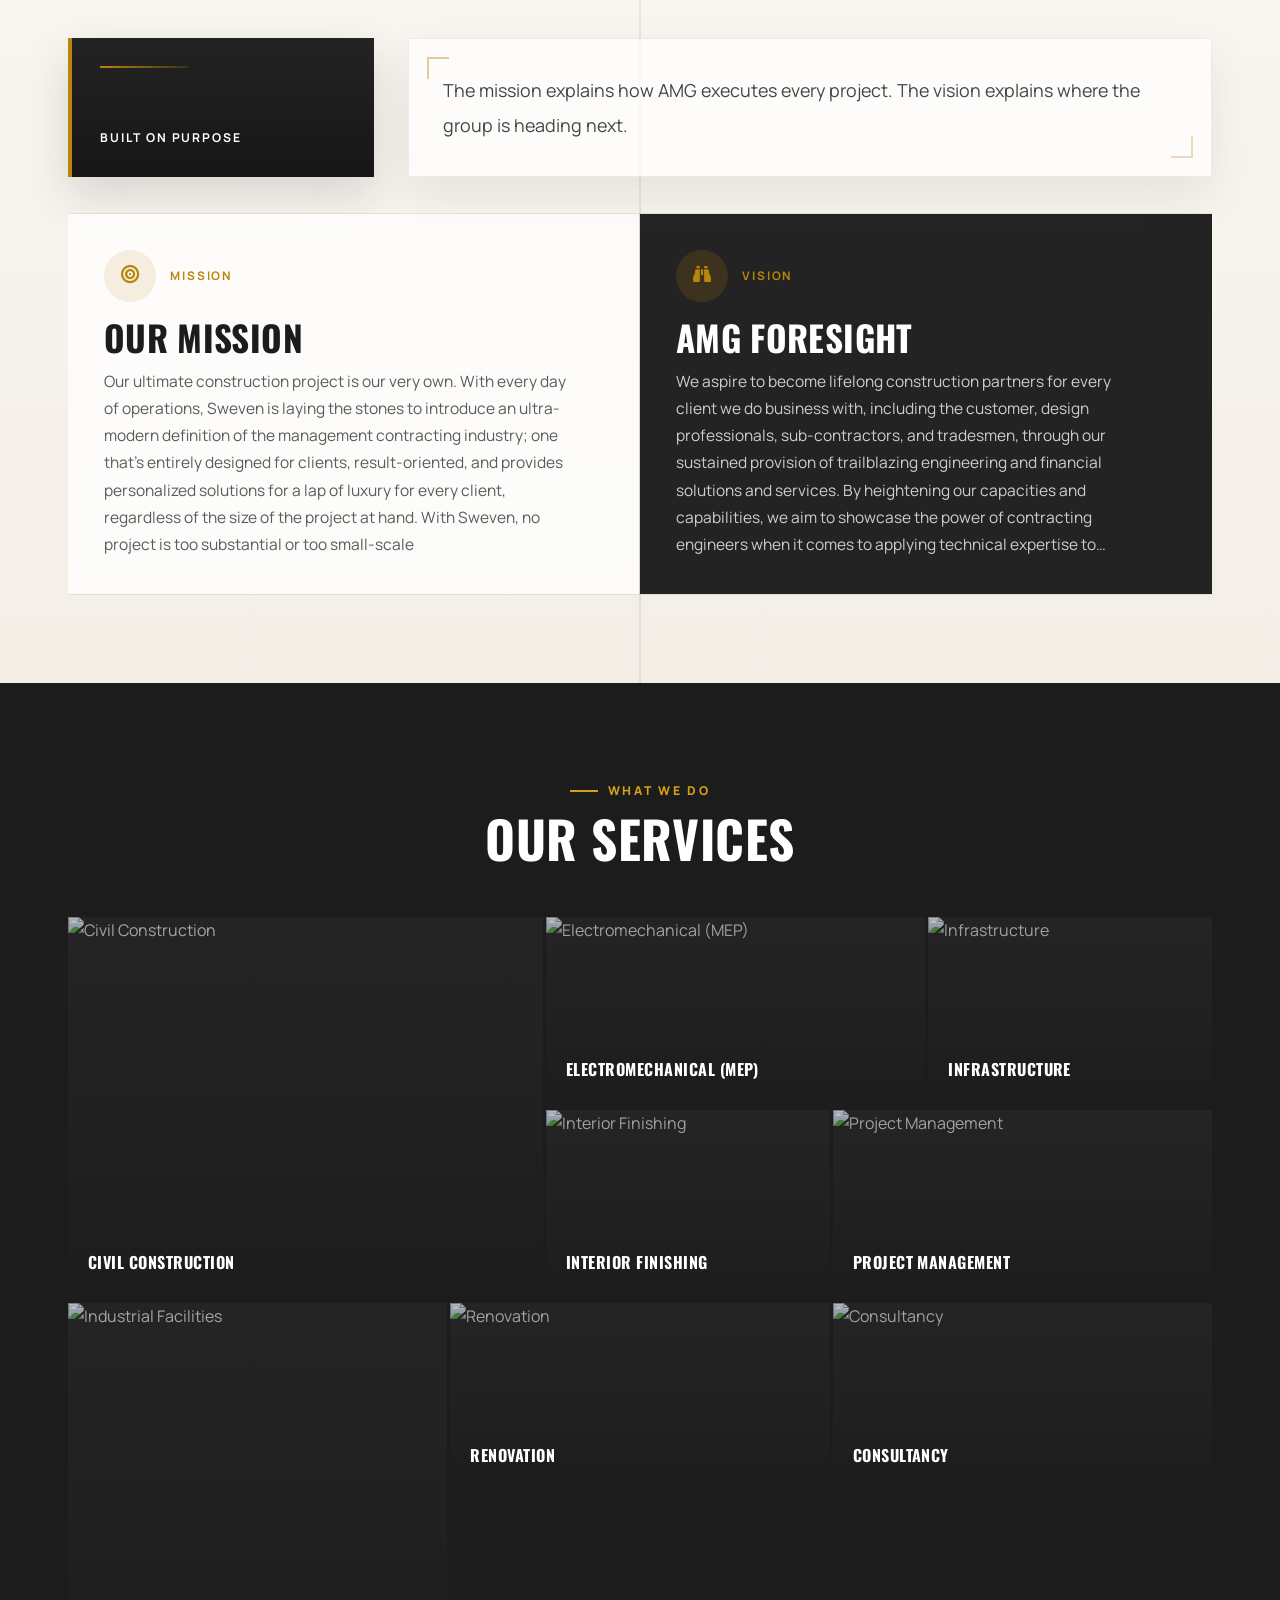
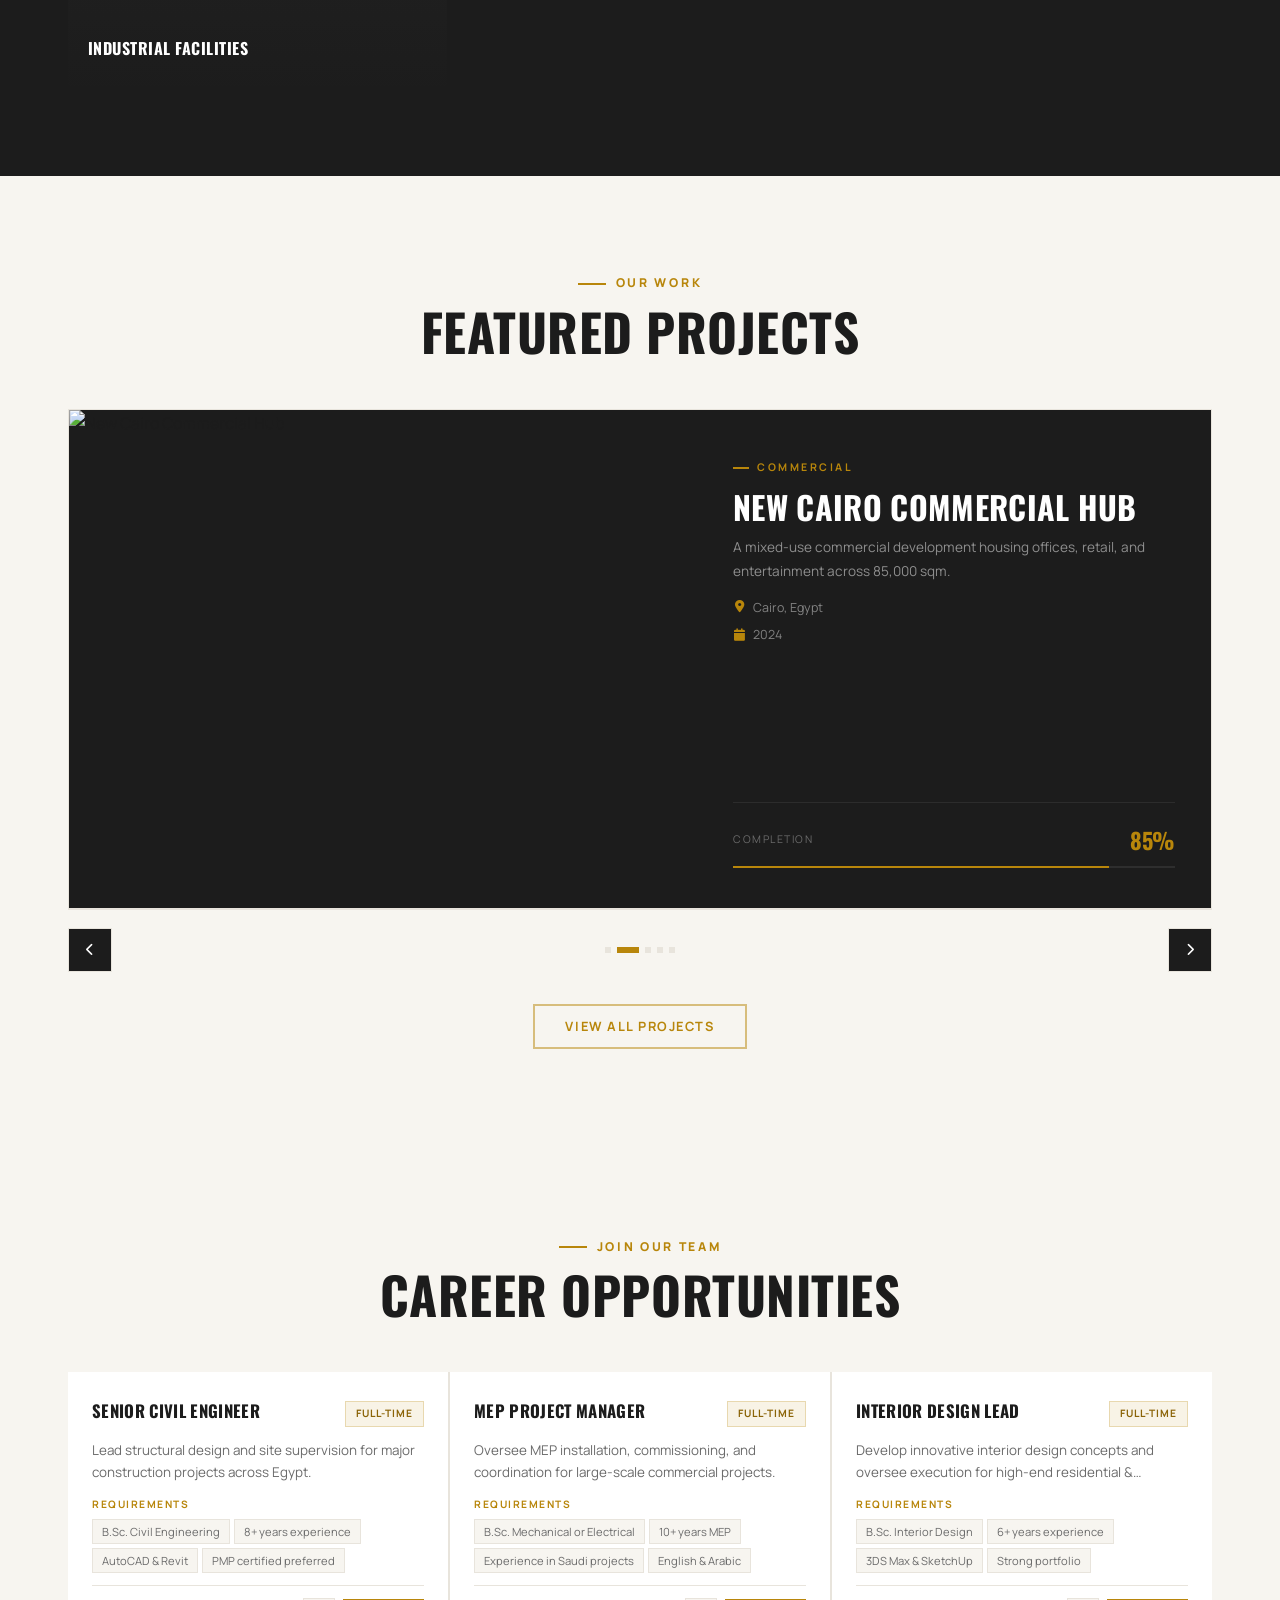
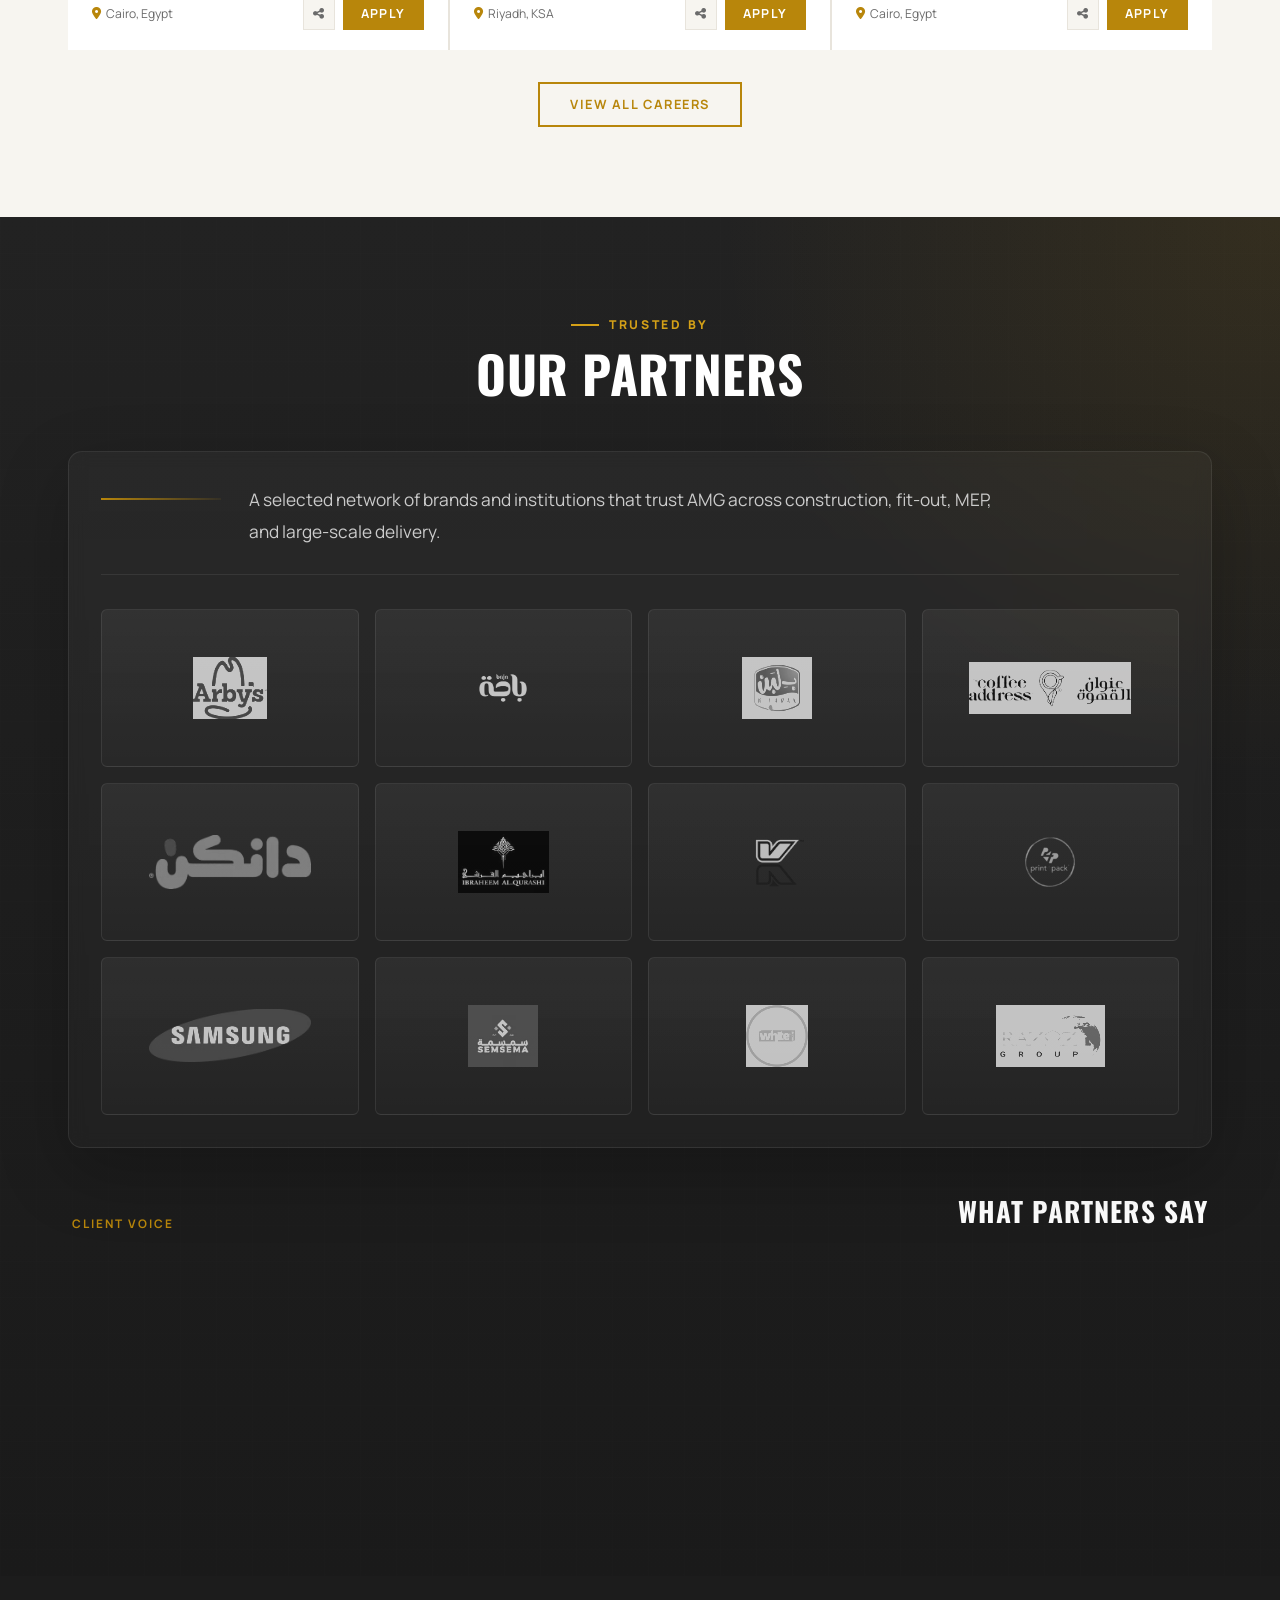
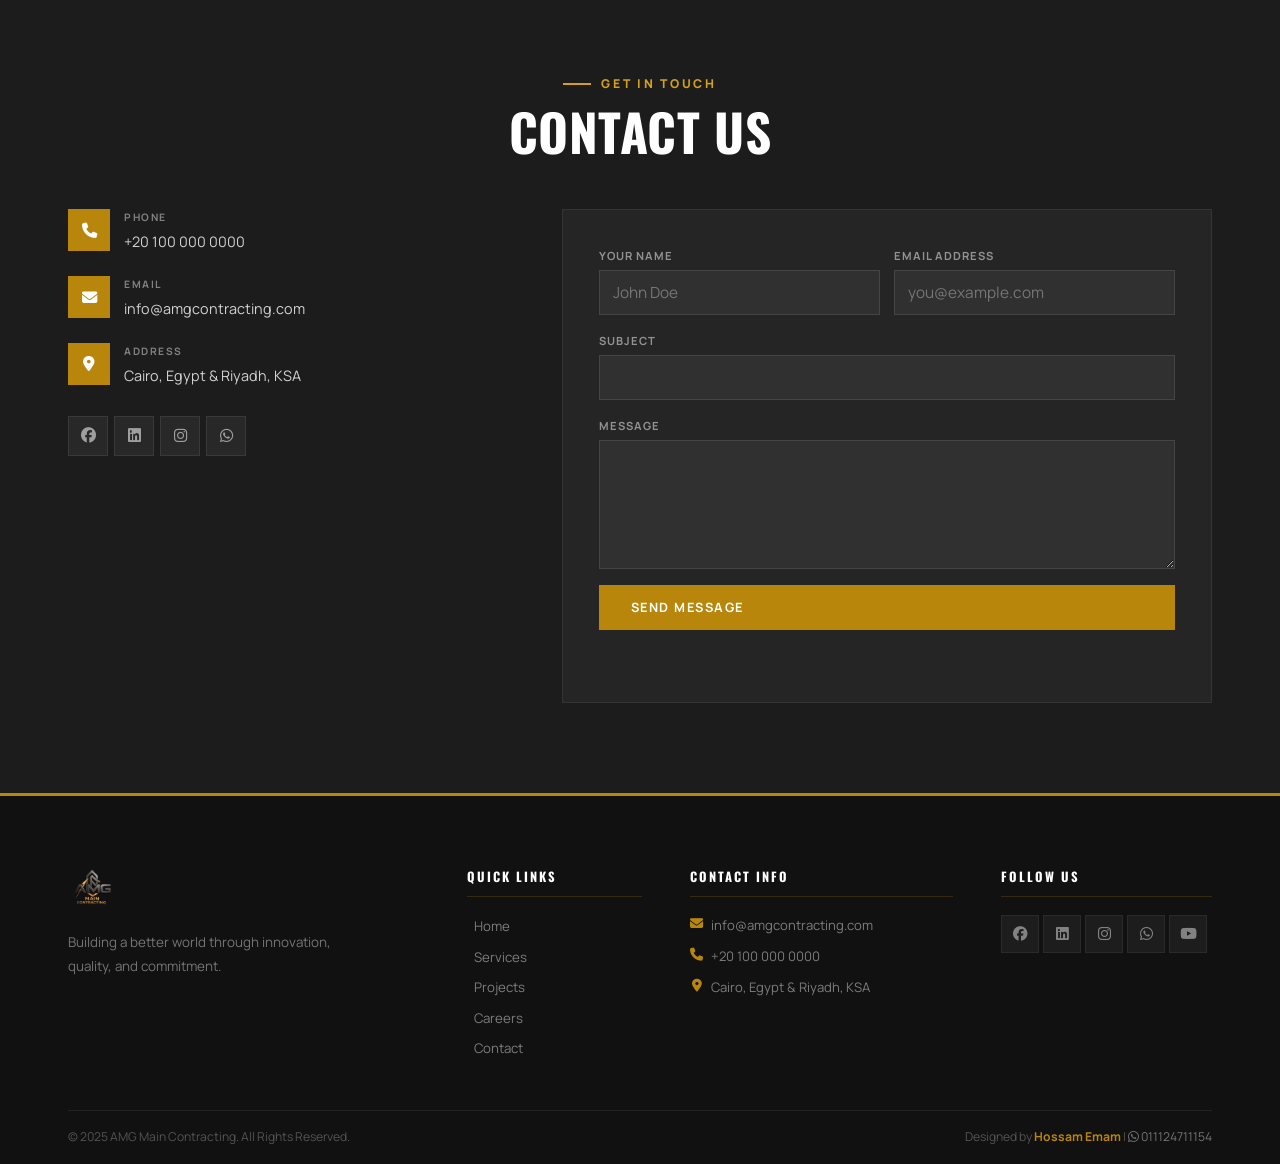
==== commit 5449302f: "hero edits" ====
--- a/index.html
+++ b/index.html
@@ -17,7 +17,7 @@
   <link rel="preconnect" href="https://fonts.googleapis.com" />
   <link rel="preconnect" href="https://fonts.gstatic.com" crossorigin />
   <link
-    href="https://fonts.googleapis.com/css2?family=Cairo:wght@300;400;500;600;700;800;900&family=Tajawal:wght@300;400;500;600;700;800;900&family=Barlow+Condensed:ital,wght@0,400;0,600;0,700;0,800;0,900;1,400;1,700&family=Barlow:wght@300;400;500;600;700&display=swap"
+    href="https://fonts.googleapis.com/css2?family=IBM+Plex+Sans+Arabic:wght@300;400;500;600;700&family=Manrope:wght@300;400;500;600;700;800&family=Oswald:wght@400;500;600;700&family=Cairo:wght@300;400;500;600;700;800;900&family=Tajawal:wght@300;400;500;600;700;800;900&family=Barlow+Condensed:ital,wght@0,400;0,600;0,700;0,800;0,900;1,400;1,700&family=Barlow:wght@300;400;500;600;700&display=swap"
     rel="stylesheet" />
 
   <!-- Font Awesome -->
@@ -48,6 +48,10 @@
     <div class="nav-container">
       <a href="#hero" class="nav-logo">
         <img id="site-logo" src="assets/images/amg-logo.jpeg" alt="AMG Main Contracting" />
+        <span class="nav-brand-copy">
+          <span class="nav-brand-kicker" data-en="AMG Main Contracting Group"
+            data-ar="مجموعة AMG للمقاولات الرئيسية">AMG Main Contracting Group</span>
+        </span>
       </a>
 
       <ul class="nav-links" id="nav-links">
--- a/css/variables.css
+++ b/css/variables.css
@@ -30,12 +30,12 @@
   --nav-text-color:  #1C1C1C;
 
   /* Fonts */
-  --font-body-en:    'Barlow';
-  --font-heading-en: 'Barlow Condensed';
-  --font-body-ar:    'Cairo';
-  --font-heading-ar: 'Cairo';
-  --font-body:    'Barlow', Georgia, serif;
-  --font-heading: 'Barlow Condensed', Georgia, serif;
+  --font-body-en:    'Manrope', Georgia, serif;
+  --font-heading-en: 'Oswald', Georgia, serif;
+  --font-body-ar:    'IBM Plex Sans Arabic', 'Cairo', Georgia, serif;
+  --font-heading-ar: 'IBM Plex Sans Arabic', 'Cairo', Georgia, serif;
+  --font-body:    'Manrope', Georgia, serif;
+  --font-heading: 'Oswald', Georgia, serif;
 
   /* Layout — fluid so clamp in base overrides properly */
   --container: 1240px;
@@ -60,12 +60,12 @@
 }
 
 html[data-lang="en"] {
-  --font-body:    'Barlow', Georgia, serif;
-  --font-heading: 'Barlow Condensed', Georgia, serif;
+  --font-body: var(--font-body-en);
+  --font-heading: var(--font-heading-en);
   direction: ltr;
 }
 html[data-lang="ar"] {
-  --font-body:    'Tajawal', 'Cairo', Georgia, serif;
-  --font-heading: 'Tajawal', 'Cairo', Georgia, serif;
+  --font-body: var(--font-body-ar);
+  --font-heading: var(--font-heading-ar);
   direction: rtl;
 }
--- a/css/base.css
+++ b/css/base.css
@@ -13,7 +13,7 @@
   font-family: var(--font-body);
   background: var(--off-white);
   color: var(--text);
-  line-height: 1.65;
+  line-height: 1.7;
   /* Prevent any child from making the page wider than viewport */
   max-width: 100vw;
 }
@@ -34,8 +34,8 @@
 .section-tag {
   display: inline-flex; align-items: center; gap: 10px;
   font-family: var(--font-body);
-  font-size: clamp(1.90rem, 1.5vw, 0.70rem);
-  font-weight: 900; letter-spacing: 3px; text-transform: uppercase;
+  font-size: clamp(0.76rem, 0.95vw, 0.88rem);
+  font-weight: 800; letter-spacing: 0.22em; text-transform: uppercase;
   color: var(--gold); margin-bottom: 12px;
 }
 .section-tag::before {
@@ -51,14 +51,14 @@
 
 .section-header h2 {
   font-family: var(--font-heading);
-  font-size: clamp(1.4rem, 4vw, 2.8rem);
+  font-size: clamp(1.9rem, 4.25vw, 3.2rem);
   font-weight: 800; color: var(--charcoal);
-  line-height: 1.05; text-transform: uppercase; letter-spacing: -0.01em;
+  line-height: 1; text-transform: uppercase; letter-spacing: 0.01em;
 }
 .section-header p {
   font-family: var(--font-body);
-  font-size: clamp(0.84rem, 2vw, 1rem);
-  color: var(--text-muted); max-width: 520px; line-height: 1.75; margin-top: 12px;
+  font-size: clamp(0.98rem, 1.45vw, 1.08rem);
+  color: var(--text-muted); max-width: 560px; line-height: 1.8; margin-top: 12px;
 }
 .section-header.centered p { margin: 12px auto 0; }
 
@@ -79,8 +79,8 @@
   display: inline-flex; align-items: center; gap: 8px;
   padding: clamp(10px, 2vw, 14px) clamp(16px, 3.5vw, 30px);
   border-radius: 0; font-family: var(--font-body); font-weight: 700;
-  font-size: clamp(0.70rem, 1.8vw, 0.78rem);
-  letter-spacing: 1.5px; text-transform: uppercase;
+  font-size: clamp(0.8rem, 1vw, 0.92rem);
+  letter-spacing: 0.12em; text-transform: uppercase;
   text-decoration: none; cursor: pointer;
   border: 2px solid transparent; transition: var(--tr); white-space: nowrap; line-height: 1;
 }
@@ -121,7 +121,7 @@
 .form-group label { font-family: var(--font-body); font-weight: 700; font-size: 0.70rem; color: var(--charcoal); text-transform: uppercase; letter-spacing: 1px; }
 .form-group input, .form-group textarea, .form-group select {
   padding: 11px 13px; border: 1px solid var(--border); border-radius: 0;
-  font-family: var(--font-body); font-size: clamp(0.85rem, 2vw, 0.92rem);
+  font-family: var(--font-body); font-size: clamp(0.96rem, 1.15vw, 1.04rem);
   color: var(--text); background: var(--white); transition: var(--tr); width: 100%;
 }
 .form-group input:focus, .form-group textarea:focus, .form-group select:focus {
--- a/css/navbar.css
+++ b/css/navbar.css
@@ -30,16 +30,57 @@
  justify-content: space-between;   /* stop any child overflowing container */
 }
 
-.nav-logo { flex-shrink: 0; line-height: 0; }
+.nav-logo {
+  flex-shrink: 0;
+  display: flex;
+  align-items: center;
+  gap: 12px;
+  min-width: 0;
+  transition: opacity var(--tr), transform var(--tr);
+}
 .nav-logo img {
-  height: clamp(42px, 9vw, 72px); /* larger logo in navbar for brand strength */
+  height: clamp(42px, 4.2vw, 56px);
   width: auto;
   object-fit: contain;
   display: block;
-  transition: transform var(--tr);
-}
-.nav-logo img:hover {
-  transform: scale(1.04);
+  transition: transform var(--tr), opacity var(--tr), filter var(--tr);
+  max-width: 180px;
+  opacity: 1;
+  filter: drop-shadow(0 6px 14px rgba(0,0,0,0.12));
+}
+
+.nav-brand-copy {
+  display: flex;
+  align-items: center;
+  min-width: 0;
+  transition: opacity var(--tr), transform var(--tr), max-width var(--tr);
+  max-width: 320px;
+  opacity: 1;
+  overflow: hidden;
+  transform: translateX(0);
+}
+
+.nav-brand-kicker {
+  font-family: var(--font-body);
+  font-size: clamp(0.74rem, 0.9vw, 0.84rem);
+  font-weight: 700;
+  letter-spacing: 0.16em;
+  text-transform: uppercase;
+  color: rgba(184, 134, 11, 0.94);
+  white-space: nowrap;
+  border-left: 1px solid rgba(184, 134, 11, 0.22);
+  padding-left: 12px;
+}
+
+.nav-logo:hover img {
+  transform: translateY(-1px) scale(1.02);
+}
+
+[data-lang="ar"] .nav-brand-kicker {
+  border-left: none;
+  border-right: 1px solid rgba(184, 134, 11, 0.22);
+  padding-left: 0;
+  padding-right: 12px;
 }
 
 /* Desktop links */
@@ -55,7 +96,7 @@
   display: flex; align-items: center; gap: 4px;
   padding: 6px clamp(6px, 1.2vw, 12px);
   color: var(--nav-text-color); font-family: var(--font-body);
-  font-weight: 600; font-size: clamp(0.68rem, 1.1vw, 0.80rem);
+  font-weight: 600; font-size: clamp(0.72rem, 1.15vw, 0.84rem);
   letter-spacing: 0.5px; text-transform: uppercase;
   transition: var(--tr); text-decoration: none; white-space: nowrap;
   opacity: 0.75; position: relative;
@@ -123,6 +164,15 @@
    ════════════════════════════════ */
 @media (max-width: 960px) {
   .hamburger { display: flex; }
+
+  .nav-logo img {
+    max-width: 160px;
+    opacity: 1;
+  }
+
+  .nav-brand-copy {
+    display: none;
+  }
 
   /* The mobile panel — full viewport width, NO wider */
   .nav-links {
--- a/css/hero.css
+++ b/css/hero.css
@@ -1,89 +1,58 @@
-/* ===== HERO — Kontric Split ===== */
+/* ===== HERO ===== */
 .hero-section {
   position: relative;
-  /* CRITICAL: contain everything, no children can overflow */
   overflow: hidden;
-  min-height: 520px;
-  max-height: 720px;
   display: grid;
-  grid-template-columns: 1fr 1fr;
-}
-
-@media (min-width: 1200px) {
-  .hero-section {
-    min-height: 540px;
-    max-height: 680px;
-  }
-}
-
-@media (min-width: 1600px) {
-  .hero-section {
-    min-height: 520px;
-    max-height: 640px;
-  }
-}
-
-/* ── Left dark content pane ── */
+  grid-template-columns: minmax(0, 1.08fr) minmax(0, 0.92fr);
+  min-height: 100svh;
+  background: #111111;
+}
+
 .hero-left {
   position: relative;
   z-index: 2;
-  background: linear-gradient(112deg, rgba(28, 28, 28, 0.95) 0%, rgba(20, 20, 20, 0.98) 65%, rgba(20, 20, 20, 0.96) 100%);
-  box-shadow: inset 0 0 48px rgba(0, 0, 0, 0.35);
   display: flex;
   flex-direction: column;
   justify-content: center;
-  /* fluid padding — never overflows */
-  padding: 0 clamp(20px, 5vw, 56px);
-  padding-top: calc(var(--nav-h) + clamp(16px, 3vw, 32px));
-  padding-bottom: clamp(72px, 12vw, 100px);
-}
-
-.hero-badge {
-  background: rgba(255, 255, 255, 0.12);
-  border: 1px solid rgba(255, 255, 255, 0.20);
-  color: #fff;
-  padding: 0.35rem 0.9rem;
-  border-radius: 999px;
-  font-size: clamp(0.6rem, 1vw, 0.74rem);
-  font-weight: 800;
-  letter-spacing: 0.08em;
-  backdrop-filter: blur(4px);
-}
-
-
-/* Gold top line */
+  gap: clamp(22px, 3vw, 34px);
+  min-height: 100%;
+  padding: calc(var(--nav-h) + clamp(28px, 4vw, 52px)) clamp(22px, 5vw, 64px) clamp(22px, 3vw, 34px);
+  background:
+    radial-gradient(circle at top left, rgba(197, 152, 44, 0.18), transparent 28%),
+    linear-gradient(125deg, rgba(25, 25, 25, 0.98) 0%, rgba(17, 17, 17, 0.97) 52%, rgba(10, 10, 10, 0.94) 100%);
+}
+
 .hero-left::before {
-  content: '';
-  position: absolute;
-  top: 0;
-  left: 0;
-  right: 0;
-  height: 3px;
-  background: var(--gold);
-}
-
-/* Diagonal clip — only desktop, contained inside overflow:hidden */
+  content: "";
+  position: absolute;
+  inset: 0;
+  background:
+    linear-gradient(180deg, rgba(255, 255, 255, 0.03), transparent 28%),
+    radial-gradient(circle at 15% 18%, rgba(255, 255, 255, 0.06), transparent 18%);
+  pointer-events: none;
+}
+
 .hero-left::after {
-  content: '';
+  content: "";
   position: absolute;
   top: 0;
   bottom: 0;
-  width: 80px;
-  background: var(--charcoal);
-  clip-path: polygon(0 0, 55% 0, 100% 100%, 0 100%);
-  z-index: 1;
+  width: clamp(54px, 7vw, 86px);
+  background: linear-gradient(180deg, rgba(184, 134, 11, 0.18), rgba(184, 134, 11, 0.02));
+  opacity: 0.75;
+  pointer-events: none;
+}
+
+[data-lang="en"] .hero-left::after {
+  right: 0;
+  clip-path: polygon(26% 0, 100% 0, 76% 100%, 0 100%);
 }
 
 [data-lang="ar"] .hero-left::after {
-  left: -40px;
-  clip-path: polygon(0 100%, 55% 0, 100% 100%, 0 100%);
-}
-
-[data-lang="en"] .hero-left::after {
-  right: -40px;
-}
-
-/* ── Right video pane ── */
+  left: 0;
+  clip-path: polygon(0 0, 74% 0, 100% 100%, 24% 100%);
+}
+
 .hero-right {
   position: relative;
   overflow: hidden;
@@ -100,356 +69,391 @@
   z-index: 1;
 }
 
+.hero-right::before {
+  content: "";
+  position: absolute;
+  inset: 0;
+  background:
+    linear-gradient(to left, rgba(0, 0, 0, 0.14), rgba(0, 0, 0, 0.36)),
+    radial-gradient(circle at 80% 20%, rgba(255, 255, 255, 0.16), transparent 24%);
+  z-index: 2;
+}
+
 .hero-right::after {
-  content: '';
+  content: "";
   position: absolute;
   inset: 0;
-  background: linear-gradient(to right, rgba(28, 28, 28, 0.3) 0%, transparent 65%);
+  background: linear-gradient(to right, rgba(17, 17, 17, 0.62) 0%, rgba(17, 17, 17, 0.12) 56%, rgba(0, 0, 0, 0.2) 100%);
   z-index: 2;
 }
 
+.hero-content {
+  position: relative;
+  z-index: 3;
+  width: min(100%, 720px);
+  margin-top: auto;
+}
+
+.hero-eyebrow {
+  display: inline-flex;
+  align-items: center;
+  gap: 12px;
+  width: fit-content;
+  max-width: min(100%, 560px);
+  margin-bottom: clamp(18px, 2.4vw, 24px);
+}
+
+[data-lang="ar"] .hero-eyebrow {
+  flex-direction: row;
+}
+
+.hero-eyebrow-line {
+  width: clamp(28px, 4vw, 42px);
+  height: 2px;
+  background: linear-gradient(90deg, rgba(184, 134, 11, 0.15) 0%, rgba(184, 134, 11, 1) 100%);
+  flex-shrink: 0;
+}
+
+[data-lang="ar"] .hero-eyebrow-line {
+  background: linear-gradient(270deg, rgba(184, 134, 11, 0.15) 0%, rgba(184, 134, 11, 1) 100%);
+}
+
+.hero-eyebrow-text {
+  font-family: var(--font-body);
+  font-size: clamp(0.78rem, 0.95vw, 0.9rem);
+  font-weight: 700;
+  letter-spacing: 0.22em;
+  text-transform: uppercase;
+  color: rgba(224, 192, 116, 0.94);
+}
+
+.hero-title {
+  margin-bottom: clamp(16px, 2vw, 22px);
+  font-family: var(--font-heading);
+  font-size: clamp(2.6rem, 4.4vw, 4.7rem);
+  font-weight: 800;
+  line-height: 0.94;
+  color: var(--white);
+  letter-spacing: -0.02em;
+  text-transform: none;
+  word-break: break-word;
+}
+
+.hero-title .accent {
+  display: block;
+  margin: 10px 0 12px;
+  color: var(--gold);
+  font-weight: 900;
+}
+
+.hero-subtitle {
+  max-width: min(610px, 100%);
+  margin-bottom: clamp(22px, 3vw, 32px);
+  font-family: var(--font-body);
+  font-size: clamp(1.08rem, 1.45vw, 1.22rem);
+  line-height: 1.84;
+  color: rgba(255, 255, 255, 0.82);
+  letter-spacing: 0.01em;
+}
+
+.hero-cta {
+  display: flex;
+  flex-wrap: wrap;
+  gap: 14px;
+  align-items: center;
+}
+
+.hero-cta .btn {
+  position: relative;
+  overflow: hidden;
+  min-width: 196px;
+  justify-content: center;
+  padding: clamp(13px, 1.7vw, 15px) clamp(20px, 3vw, 32px);
+  transition: transform var(--tr), border-color var(--tr), box-shadow var(--tr), background-color var(--tr), color var(--tr);
+}
+
+.hero-cta .btn::before {
+  content: "";
+  position: absolute;
+  inset: 0;
+  background: linear-gradient(120deg, transparent 0%, rgba(255, 255, 255, 0.22) 48%, transparent 100%);
+  transform: translateX(-130%);
+  transition: transform 0.55s ease;
+  pointer-events: none;
+}
+
+.hero-cta .btn:hover {
+  transform: translateY(-3px);
+}
+
+.hero-cta .btn:hover::before {
+  transform: translateX(130%);
+}
+
+.hero-cta .btn.btn-primary:hover {
+  background: #c8972c;
+  border-color: #c8972c;
+  box-shadow: 0 16px 28px rgba(184, 134, 11, 0.26);
+}
+
+.hero-cta .btn.btn-outline-white:hover {
+  background: rgba(255, 255, 255, 0.1);
+  border-color: rgba(224, 192, 116, 0.82);
+  color: var(--white);
+  box-shadow: 0 14px 28px rgba(0, 0, 0, 0.24);
+}
+
+.hero-stats {
+  position: relative;
+  z-index: 3;
+  display: grid;
+  grid-template-columns: repeat(4, minmax(0, 1fr));
+  width: min(100%, 780px);
+  margin-top: auto;
+  background: linear-gradient(180deg, rgba(4, 4, 4, 0.42), rgba(4, 4, 4, 0.28));
+  border: 1px solid rgba(255, 255, 255, 0.08);
+  box-shadow: 0 18px 40px rgba(0, 0, 0, 0.2);
+  backdrop-filter: blur(6px);
+  -webkit-backdrop-filter: blur(6px);
+}
+
+.hero-stats::before {
+  content: "";
+  position: absolute;
+  top: 0;
+  left: 0;
+  right: 0;
+  height: 2px;
+  background: linear-gradient(90deg, rgba(184, 134, 11, 0) 0%, rgba(184, 134, 11, 0.9) 22%, rgba(184, 134, 11, 0.55) 78%, rgba(184, 134, 11, 0) 100%);
+}
+
+.stat-item {
+  position: relative;
+  display: flex;
+  flex-direction: column;
+  align-items: center;
+  justify-content: center;
+  gap: 4px;
+  min-width: 0;
+  padding: clamp(16px, 2vw, 22px) clamp(10px, 1.5vw, 16px);
+  text-align: center;
+}
+
+.stat-item:not(:last-child)::after {
+  content: "";
+  position: absolute;
+  top: 16px;
+  bottom: 16px;
+  right: 0;
+  width: 1px;
+  background: rgba(255, 255, 255, 0.08);
+}
+
+[data-lang="ar"] .stat-item:not(:last-child)::after {
+  right: auto;
+  left: 0;
+}
+
+.stat-num-wrap {
+  display: flex;
+  align-items: baseline;
+  justify-content: center;
+  gap: 2px;
+}
+
+.stat-num {
+  font-family: var(--font-heading);
+  font-size: clamp(1.35rem, 2.7vw, 2.2rem);
+  font-weight: 800;
+  color: var(--gold);
+  line-height: 1;
+  letter-spacing: -0.03em;
+}
+
+.stat-suffix {
+  font-size: clamp(0.92rem, 1.4vw, 1.14rem);
+  font-weight: 700;
+  color: var(--gold);
+}
+
+.stat-label {
+  font-family: var(--font-body);
+  font-size: clamp(0.62rem, 0.9vw, 0.76rem);
+  text-transform: uppercase;
+  letter-spacing: 0.16em;
+  color: rgba(255, 255, 255, 0.56);
+  white-space: nowrap;
+}
+
+.scroll-down-btn {
+  position: absolute;
+  bottom: 28px;
+  left: 50%;
+  transform: translateX(-50%);
+  width: 40px;
+  height: 40px;
+  border: 1px solid rgba(255, 255, 255, 0.2);
+  display: flex;
+  align-items: center;
+  justify-content: center;
+  color: rgba(255, 255, 255, 0.52);
+  font-size: 0.78rem;
+  text-decoration: none;
+  z-index: 3;
+  animation: heroBounce 2s ease-in-out infinite;
+}
+
+.scroll-down-btn:hover {
+  border-color: var(--gold);
+  color: var(--gold);
+}
+
+@keyframes heroBounce {
+  0%, 100% { transform: translateX(-50%) translateY(0); }
+  50% { transform: translateX(-50%) translateY(7px); }
+}
+
+[data-lang="ar"] .hero-content,
+[data-lang="ar"] .hero-title,
+[data-lang="ar"] .hero-subtitle {
+  text-align: right;
+}
+
+[data-lang="ar"] .hero-title {
+  font-size: clamp(2.2rem, 3.7vw, 4rem);
+  line-height: 1.16;
+}
+
+[data-lang="ar"] .hero-cta {
+  flex-direction: row-reverse;
+}
+
+@media (max-height: 760px) and (min-width: 861px) {
+  .hero-left {
+    padding-top: calc(var(--nav-h) + 22px);
+    gap: 18px;
+  }
+
+  .hero-eyebrow {
+    margin-bottom: 16px;
+  }
+
+  .hero-title {
+    font-size: clamp(2.6rem, 4.6vw, 4.3rem);
+  }
+
+  .hero-subtitle {
+    font-size: 1rem;
+    line-height: 1.72;
+    margin-bottom: 20px;
+  }
+
+  .hero-cta .btn {
+    min-width: 182px;
+    padding-top: 12px;
+    padding-bottom: 12px;
+  }
+
+  .stat-item {
+    padding-top: 14px;
+    padding-bottom: 14px;
+  }
+}
+
+@media (max-width: 1120px) {
+  .hero-section {
+    grid-template-columns: 1fr 0.86fr;
+  }
+
+  .hero-title {
+    font-size: clamp(2.7rem, 5vw, 4.6rem);
+  }
+}
+
 @media (max-width: 960px) {
+  .hero-section {
+    grid-template-columns: 1fr;
+  }
+
   .hero-right {
     position: absolute;
     inset: 0;
     z-index: 1;
-    height: 100%;
-  }
-
-  .hero-right video {
-    opacity: 0.85;
+  }
+
+  .hero-right::before {
+    background: radial-gradient(circle at 80% 18%, rgba(255, 255, 255, 0.14), transparent 20%);
   }
 
   .hero-right::after {
-    background: rgba(0, 0, 0, 0.58);
+    background: linear-gradient(180deg, rgba(0, 0, 0, 0.34) 0%, rgba(0, 0, 0, 0.68) 42%, rgba(0, 0, 0, 0.78) 100%);
   }
 
   .hero-left {
     background: transparent;
-    padding-top: calc(var(--nav-h) + 14px);
-    padding-bottom: 16px;
-  }
-
-  .hero-left::before {
-    display: none;
-  }
-
+    justify-content: center;
+    gap: 18px;
+    padding-top: calc(var(--nav-h) + 12px);
+    padding-bottom: 20px;
+  }
+
+  .hero-left::before,
   .hero-left::after {
     display: none;
   }
 
+  .hero-content,
+  .hero-stats {
+    width: min(100%, 760px);
+  }
+
   .hero-content {
-    position: relative;
-    z-index: 5;
-  }
-}
-
-
-@media (max-width: 960px) {
-  .hero-right {
-    position: absolute;
-    inset: 0;
-    z-index: 1;
-  }
-
-  .hero-right::after {
-    background: rgba(0, 0, 0, 0.7);
-  }
-
-  .hero-right {
-    position: absolute;
-    inset: 0;
-    z-index: 1;
-  }
-
-  .hero-right::after {
-    background: rgba(0, 0, 0, 0.7);
-  }
-}
-
-
-/* ── Content ── */
-.hero-content {
-  position: relative;
-  z-index: 2;
-}
-
-.hero-eyebrow {
-  display: flex;
-  align-items: center;
-  gap: 10px;
-  margin-bottom: clamp(12px, 2.5vw, 18px);
-}
-
-[data-lang="ar"] .hero-eyebrow {
-  flex-direction: row;
-}
-
-.hero-eyebrow-line {
-  width: 28px;
-  height: 2px;
-  background: var(--gold);
-  flex-shrink: 0;
-}
-
-.hero-eyebrow-text {
-  font-family: var(--font-body);
-  font-size: clamp(0.86rem, 1.5vw, 0.96rem);
-  font-weight: 700;
-  letter-spacing: 3.5px;
-  text-transform: uppercase;
-  color: var(--gold);
-}
-
-@media (min-width: 1200px) {
-  .hero-eyebrow-logo img {
-    height: clamp(50px, 4vw, 84px);
-  }
-}
-
-.hero-title {
-  font-family: var(--font-heading);
-  font-size: clamp(1.1rem, 2.8vw, 3.8rem);
-  font-weight: 800;
-  line-height: 1.06;
-  color: var(--white);
-  text-transform: none;
-  letter-spacing: -0.01em;
-  margin-bottom: clamp(10px, 1.9vw, 16px);
-  word-break: break-word;
-}
-
-[data-lang="ar"] .hero-title {
-  font-family: var(--font-heading);
-  font-size: clamp(1.3rem, 3.2vw, 4.2rem);
-  line-height: 1.12;
-  text-align: right;
-}
-
-.hero-title .accent {
-  margin: 15px 0;
-  color: var(--gold);
-  display: block;
-  font-family: var(--font-heading);
-  font-weight: 900;
-}
-
-[data-lang="ar"] .hero-title .accent {
-  color: #f5c25b;
-}
-
-.hero-subtitle {
-  font-family: var(--font-body);
-  font-size: clamp(0.86rem, 1.7vw, 0.98rem);
-  color: rgba(255, 255, 255, 0.83);
-  max-width: min(460px, 100%);
-  margin-bottom: clamp(18px, 3.8vw, 28px);
-  line-height: 1.75;
-  text-transform: none;
-  letter-spacing: 0.35px;
-}
-
-[data-lang="ar"] .hero-subtitle {
-  font-size: clamp(0.96rem, 1.9vw, 1.04rem);
-  text-align: right;
-  max-width: 100%;
-}
-
-.hero-subtitle {
-  font-family: var(--font-body);
-  font-size: clamp(0.80rem, 1.8vw, 0.94rem);
-  color: rgba(255, 255, 255, 0.60);
-  max-width: min(420px, 100%);
-  /* never wider than its container */
-  margin-bottom: clamp(22px, 4vw, 34px);
-  line-height: 2.75;
-  text-transform: none;
-  letter-spacing: 1px;
-}
-
-[data-lang="ar"] .hero-subtitle {
-  text-align: right;
-  max-width: 100%;
-}
-
-[data-lang="ar"] .hero-title {
-  text-align: right;
-}
-
-.hero-cta {
-  display: flex;
-  gap: clamp(10px, 1.5vw, 14px);
-  flex-wrap: wrap;
-  align-items: flex-start;
-  margin: 15px 0;
-  min-height: 48px;
-}
-
-.hero-cta .btn {
-  min-width: 165px;
-  padding: clamp(10px, 2vw, 14px) clamp(16px, 3.5vw, 30px);
+    margin-top: 0;
+  }
+
+  .hero-title {
+    font-size: clamp(2.55rem, 7vw, 4.2rem);
+  }
 }
 
 @media (max-width: 860px) {
+  .hero-content {
+    width: 100%;
+  }
+
+  .hero-eyebrow-text {
+    font-size: clamp(0.74rem, 1.8vw, 0.84rem);
+    letter-spacing: 0.18em;
+  }
+
+  .hero-title {
+    font-size: clamp(2.3rem, 8vw, 3.6rem);
+  }
+
+  .hero-subtitle {
+    font-size: clamp(1rem, 2.9vw, 1.08rem);
+  }
+
   .hero-cta {
     flex-direction: column;
-    align-items: center;
-    width: min(100%, 320px);
-    margin-left: auto;
-    margin-right: auto;
+    align-items: stretch;
+    width: min(100%, 360px);
+  }
+
+  [data-lang="ar"] .hero-cta {
+    align-items: stretch;
   }
 
   .hero-cta .btn {
     width: 100%;
-    max-width: 100%;
-    justify-content: center;
-  }
-}
-
-@media (min-width: 861px) {
-  .hero-cta .btn {
-    flex: 1 1 auto;
-  }
-}
-
-[data-lang="ar"] .hero-cta {
-  flex-direction: row-reverse;
-}
-
-/* ── Stats strip ── */
-.hero-stats {
-  position: absolute;
-  bottom: 0;
-  left: 0;
-  right: 0;
-  display: flex;
-  background: rgba(0, 0, 0, 0.38);
-  border-top: 1px solid rgba(184, 134, 11, 0.22);
-  z-index: 3;
-  /* Prevent stats from overflowing */
-  overflow: hidden;
-}
-
-.stat-item {
-  flex: 1;
-  min-width: 0;
-  /* min-width:0 stops flex children expanding past parent */
-  display: flex;
-  flex-direction: column;
-  align-items: center;
-  justify-content: center;
-  padding: clamp(10px, 2vw, 16px) clamp(4px, 1.5vw, 10px);
-  border-right: 1px solid rgba(255, 255, 255, 0.06);
-  gap: 2px;
-}
-
-.stat-item:last-child {
-  border-right: none;
-}
-
-[data-lang="ar"] .stat-item {
-  border-right: none;
-  border-left: 1px solid rgba(255, 255, 255, 0.06);
-}
-
-[data-lang="ar"] .stat-item:last-child {
-  border-left: none;
-}
-
-.stat-num-wrap {
-  display: flex;
-  align-items: baseline;
-  gap: 1px;
-}
-
-.stat-num {
-  font-family: var(--font-heading);
-  font-size: clamp(1.1rem, 2.5vw, 1.8rem);
-  font-weight: 800;
-  color: var(--gold);
-  line-height: 1;
-  letter-spacing: -0.02em;
-}
-
-.stat-suffix {
-  font-size: clamp(0.75rem, 1.5vw, 1.1rem);
-  font-weight: 700;
-  color: var(--gold);
-}
-
-.stat-label {
-  font-family: var(--font-body);
-  font-size: clamp(0.52rem, 1vw, 0.62rem);
-  text-transform: uppercase;
-  letter-spacing: 1px;
-  color: rgba(255, 255, 255, 0.42);
-  text-align: center;
-  white-space: nowrap;
-}
-
-/* scroll cue */
-.scroll-down-btn {
-  position: absolute;
-  bottom: 72px;
-  left: 50%;
-  transform: translateX(-50%);
-  width: 34px;
-  height: 34px;
-  border-radius: 50%;
-  border: 1px solid rgba(255, 255, 255, 0.20);
-  display: flex;
-  align-items: center;
-  justify-content: center;
-  color: rgba(255, 255, 255, 0.38);
-  font-size: 0.70rem;
-  text-decoration: none;
-  z-index: 3;
-  animation: heroBounce 2s ease-in-out infinite;
-}
-
-.scroll-down-btn:hover {
-  border-color: var(--gold);
-  color: var(--gold);
-}
-
-@keyframes heroBounce {
-
-  0%,
-  100% {
-    transform: translateX(-50%) translateY(0);
-  }
-
-  50% {
-    transform: translateX(-50%) translateY(7px);
-  }
-}
-
-/* ════════════════════════════════
-   TABLET  601px – 860px
-   Hero still split but narrower text, smaller title
-   ════════════════════════════════ */
-@media (max-width: 860px) and (min-width: 601px) {
-  .hero-section {
-    min-height: 100svh;
-  }
-
-  .hero-title {
-    font-size: clamp(1.8rem, 5.5vw, 2.8rem);
-  }
-
-  .hero-left::after {
+  }
+
+  .hero-stats {
+    grid-template-columns: repeat(2, minmax(0, 1fr));
+  }
+
+  .stat-item:nth-child(2n)::after {
     display: none;
-  }
-
-  /* no diagonal on tablet */
-  .hero-left {
-    padding: 0 clamp(20px, 4vw, 32px);
-    padding-top: calc(var(--nav-h) + 20px);
-    padding-bottom: 80px;
-  }
-
-  .hero-stats .stat-item {
-    padding: 12px 6px;
   }
 
   .scroll-down-btn {
@@ -457,102 +461,66 @@
   }
 }
 
-/* ════════════════════════════════
-   MOBILE  ≤ 600px
-   Single column — video behind, text on top
-   ════════════════════════════════ */
 @media (max-width: 600px) {
-  .hero-section {
-    grid-template-columns: 1fr;
-    min-height: auto;
-    height: auto;
-  }
-
-  /* Video as full background */
-  .hero-right {
-    position: absolute;
-    inset: 0;
-    z-index: 0;
-  }
-
-  .hero-right::after {
-    background: rgba(15, 12, 8, 0.80);
-    /* heavy overlay so text readable */
-  }
-
-  /* Text pane fills full screen */
+  .hero-section,
   .hero-left {
-    position: relative;
-    z-index: 2;
-    grid-column: 1;
-    grid-row: 1;
-    padding: 0 clamp(16px, 5vw, 24px);
-    padding-top: calc(var(--nav-h) + 16px);
-    padding-bottom: 20px;
-    min-height: auto;
-    justify-content: flex-start;
-  }
-
-  .hero-left::after {
-    display: none;
+    min-height: 100svh;
+  }
+
+  .hero-left {
+    padding-left: clamp(16px, 5vw, 24px);
+    padding-right: clamp(16px, 5vw, 24px);
+    padding-top: calc(var(--nav-h) + 10px);
+    gap: 16px;
+  }
+
+  .hero-eyebrow {
+    max-width: 100%;
+    margin-bottom: 14px;
   }
 
   .hero-title {
-    font-size: clamp(1.6rem, 7.5vw, 2.4rem);
+    font-size: clamp(2.25rem, 10vw, 3.1rem);
   }
 
   .hero-subtitle {
-    font-size: clamp(0.82rem, 3.5vw, 0.94rem);
-  }
-
-  /* Stats: 2×2 on mobile */
+    font-size: clamp(1rem, 3.7vw, 1.08rem);
+    line-height: 1.76;
+  }
+
+  .hero-cta {
+    width: 100%;
+  }
+
   .hero-stats {
-    position: relative;
-    flex-wrap: wrap;
+    width: 100%;
+    margin-top: 10px;
   }
 
   .stat-item {
-    flex: 0 0 50%;
-    border-bottom: 1px solid rgba(255, 255, 255, 0.06);
-  }
-
-  .stat-item:nth-child(odd) {
-    border-right: 1px solid rgba(255, 255, 255, 0.06);
-  }
-
-  [data-lang="ar"] .stat-item:nth-child(odd) {
-    border-right: none;
-    border-left: 1px solid rgba(255, 255, 255, 0.06);
-  }
-
-  .stat-item:nth-last-child(-n+2) {
-    border-bottom: none;
-  }
-
-  .scroll-down-btn {
-    display: none;
-  }
-}
-
-/* ════════════════════════════════
-   SMALL PHONE  ≤ 380px
-   ════════════════════════════════ */
+    padding: 15px 10px;
+  }
+
+  .stat-item:nth-child(-n + 2) {
+    border-bottom: 1px solid rgba(255, 255, 255, 0.08);
+  }
+}
+
 @media (max-width: 380px) {
   .hero-title {
-    font-size: clamp(1.4rem, 8vw, 1.9rem);
-  }
-
-  .hero-left {
-    padding-left: 14px;
-    padding-right: 14px;
+    font-size: clamp(2rem, 10vw, 2.45rem);
+  }
+
+  .hero-subtitle {
+    font-size: 0.96rem;
   }
 
   .stat-num {
-    font-size: 1.1rem;
+    font-size: 1.2rem;
   }
 
   .stat-label {
-    font-size: 0.50rem;
-    letter-spacing: 0.6px;
-  }
-}+    font-size: 0.56rem;
+    letter-spacing: 0.12em;
+  }
+}
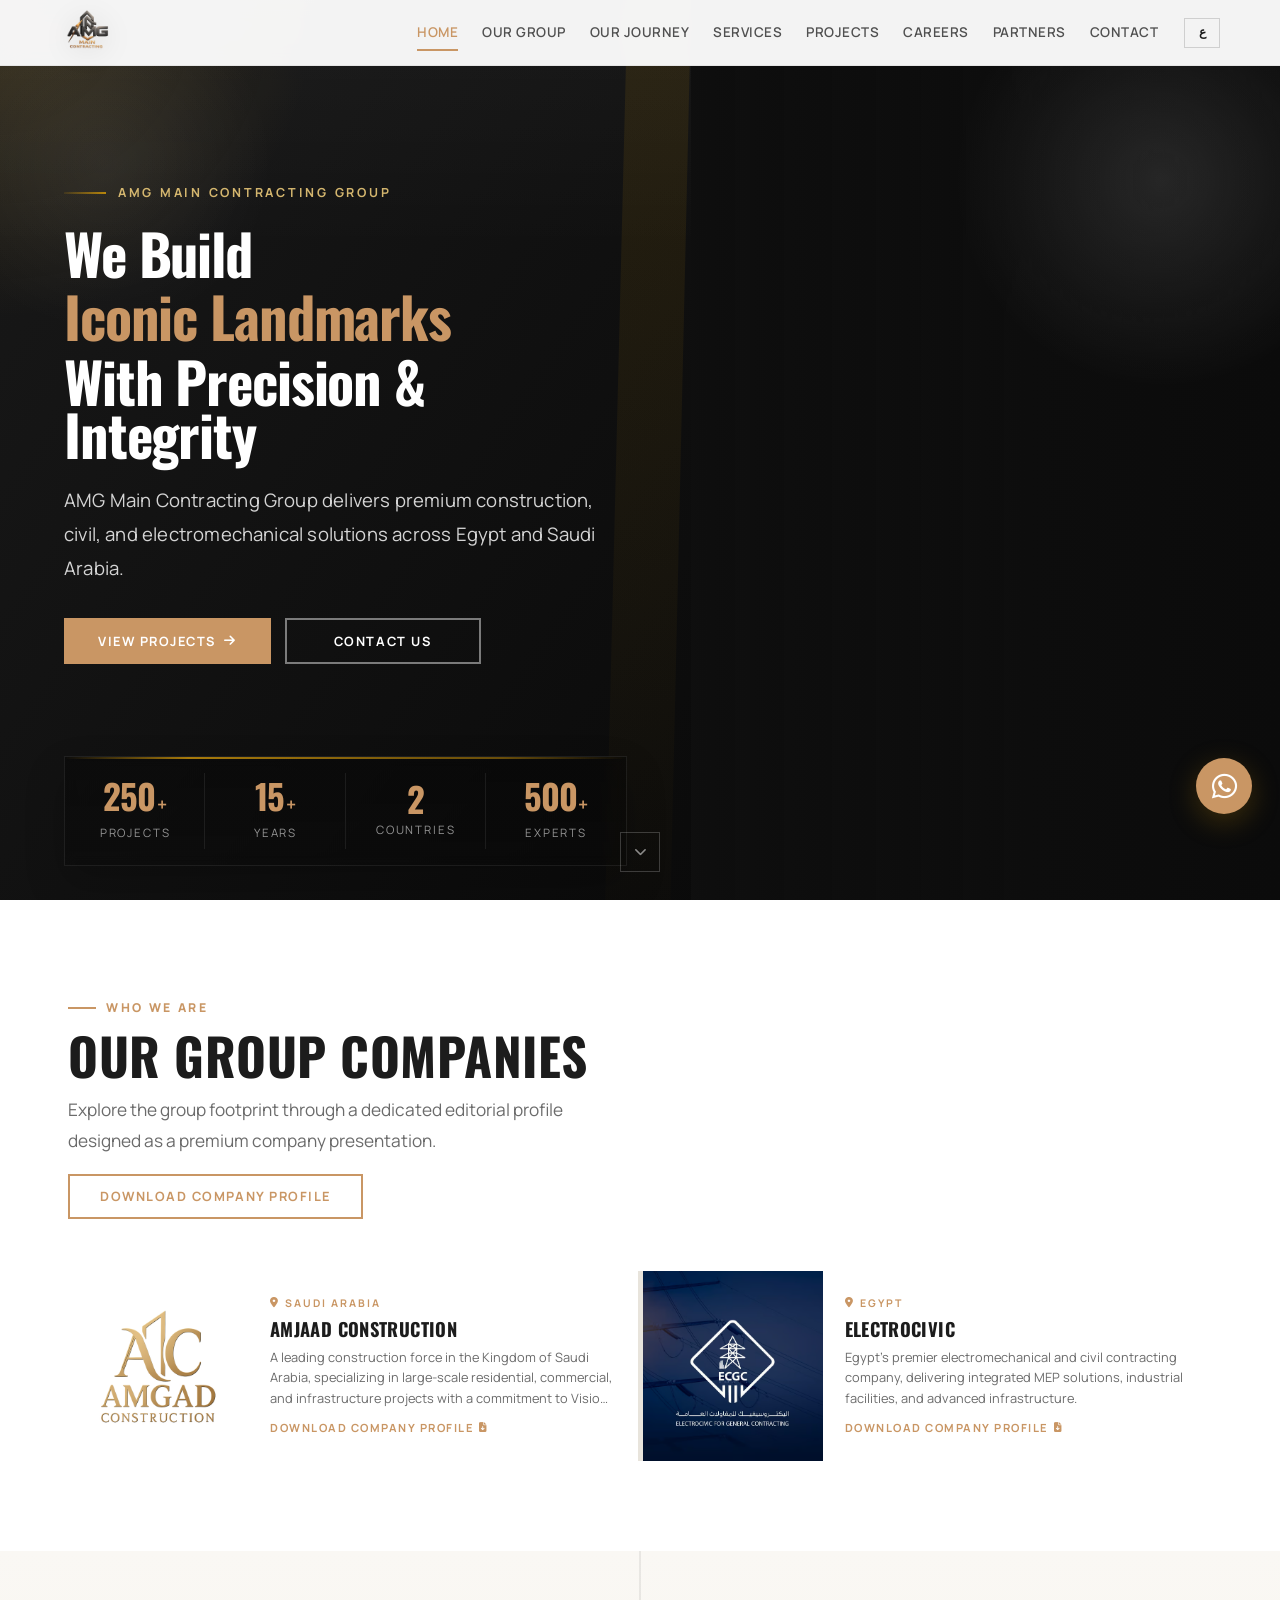
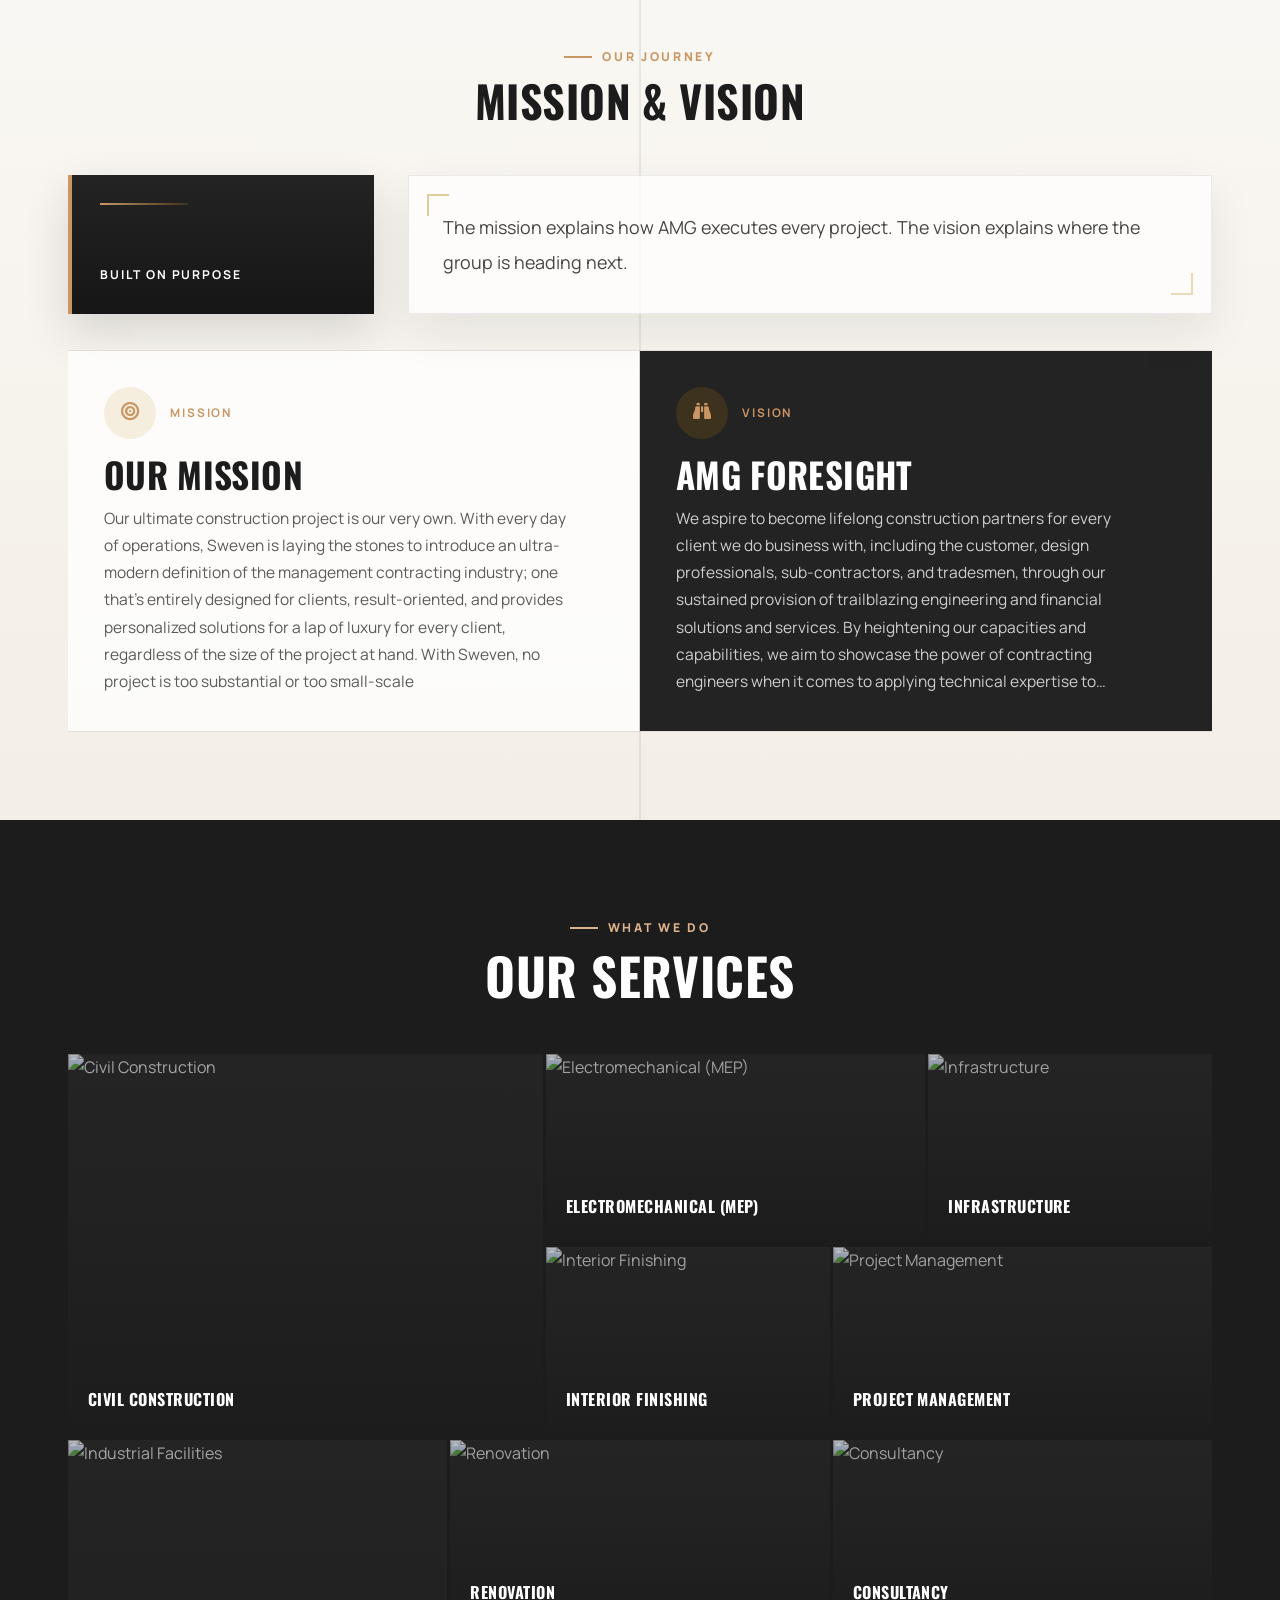
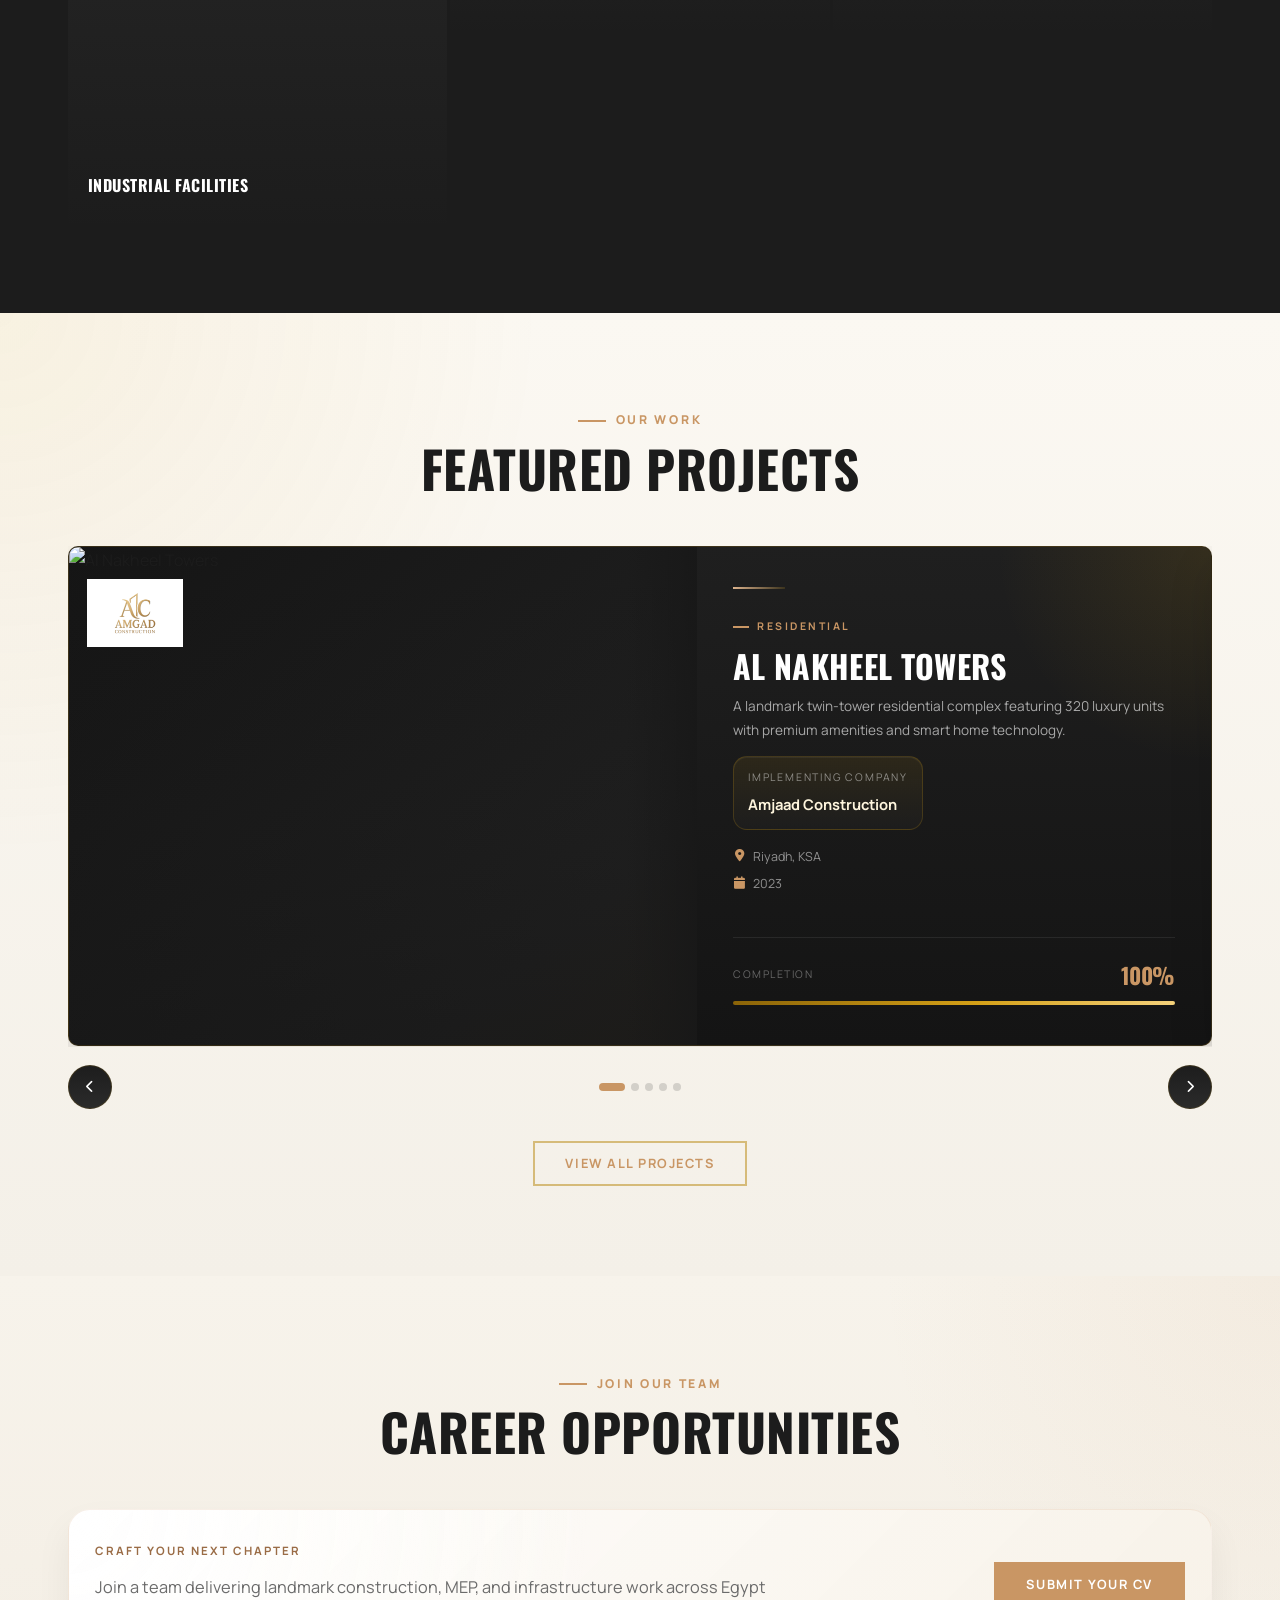
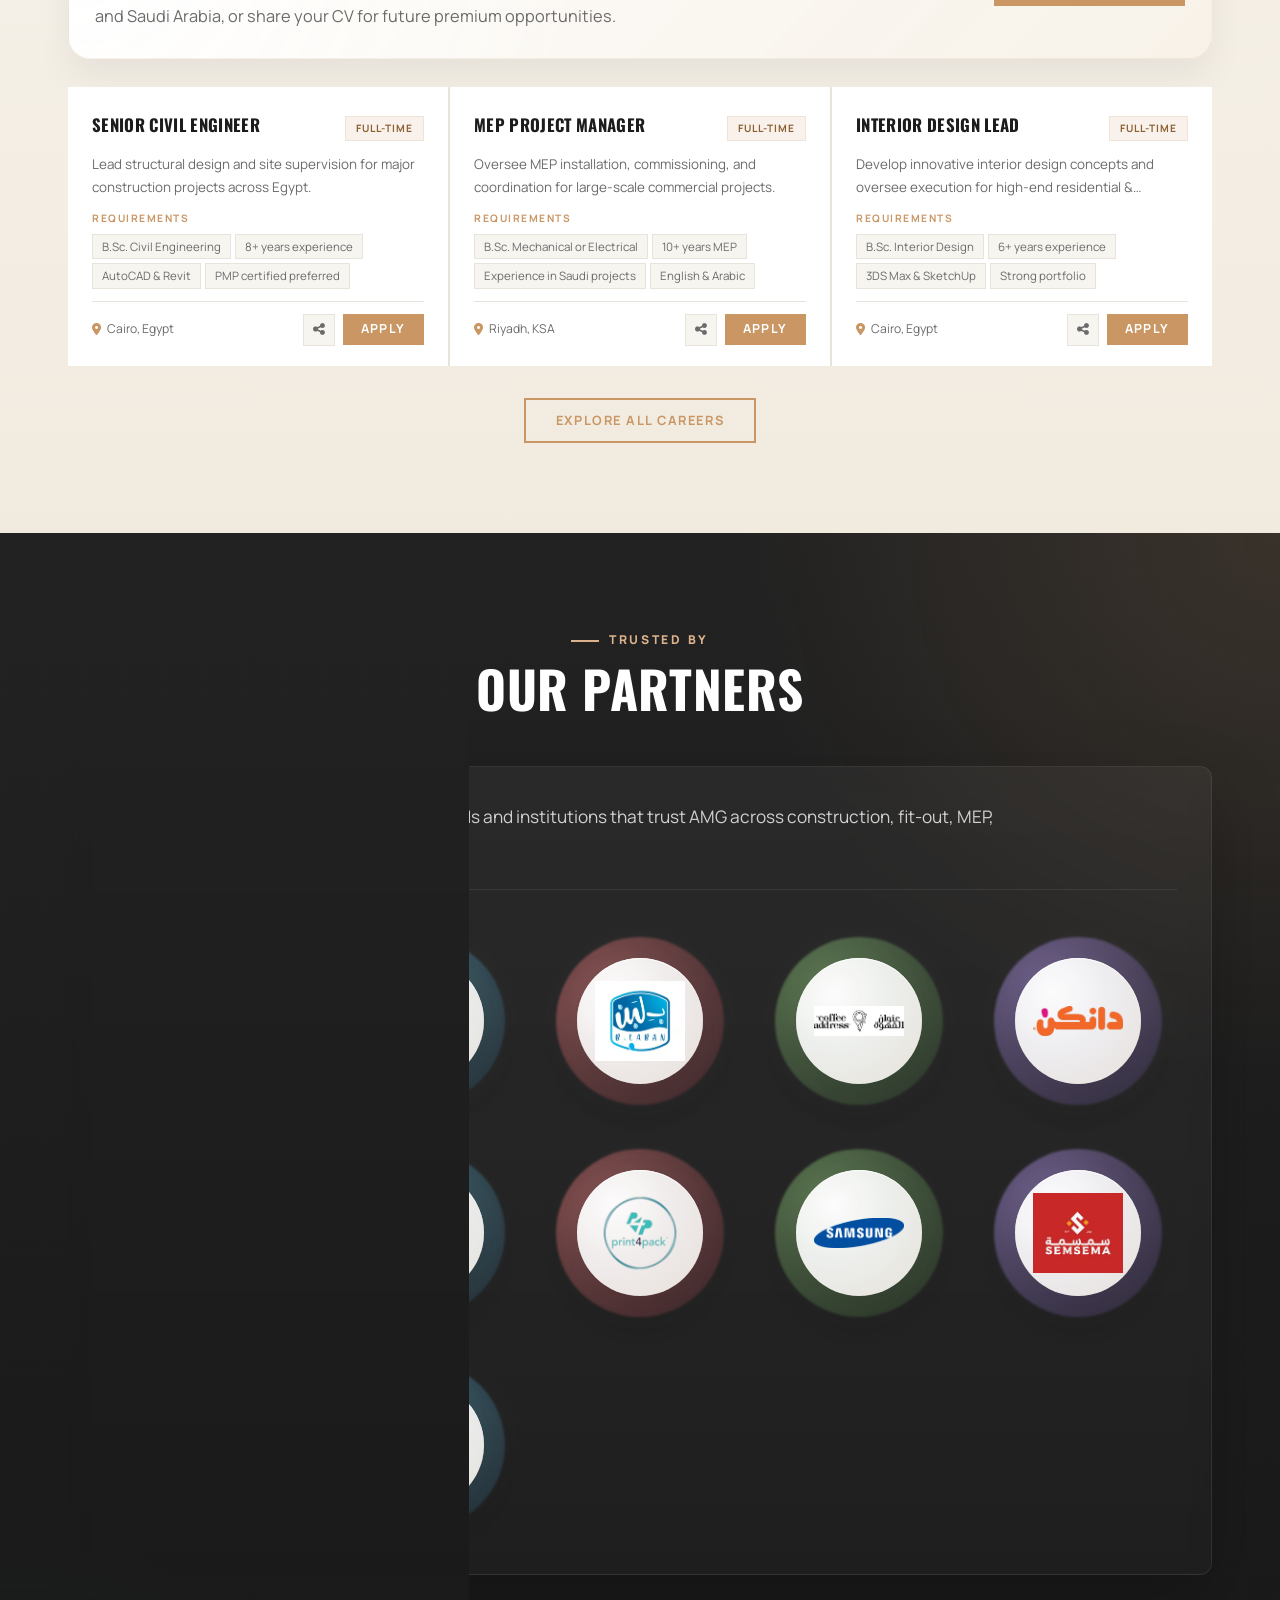
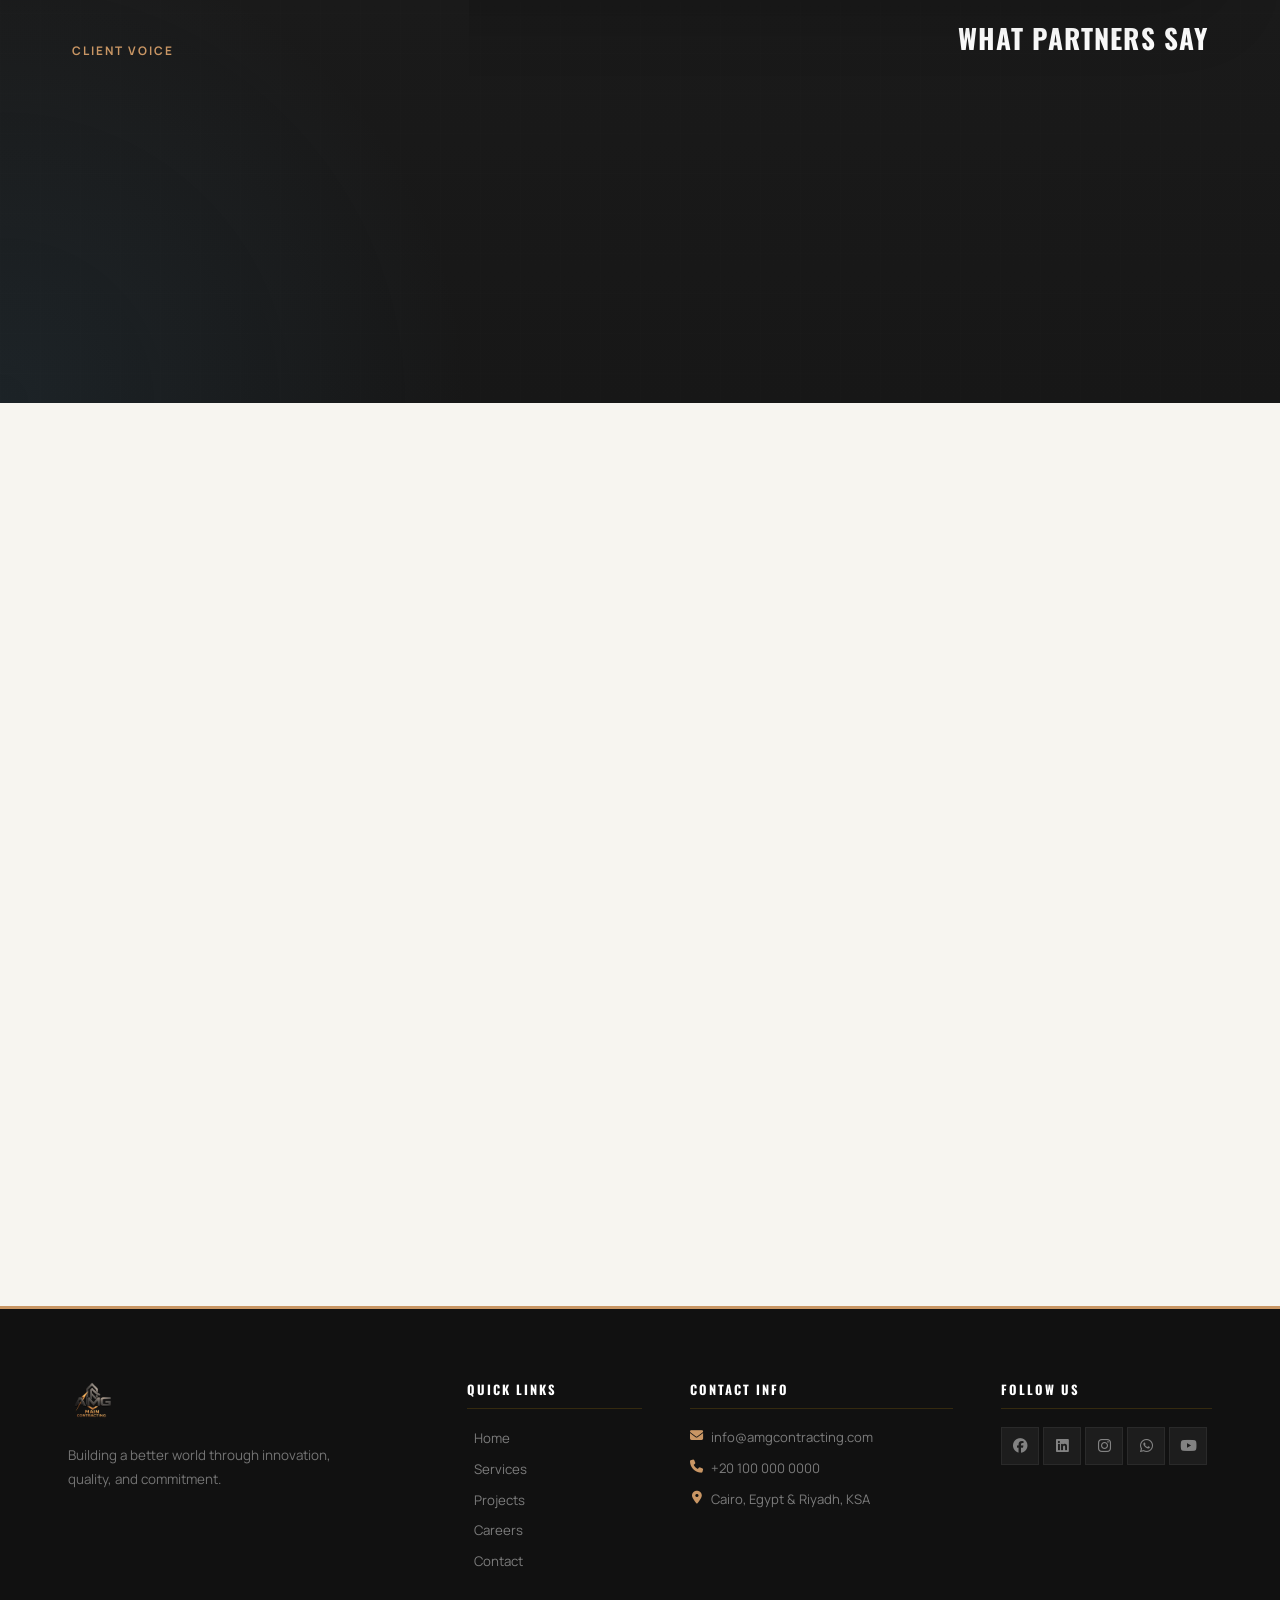
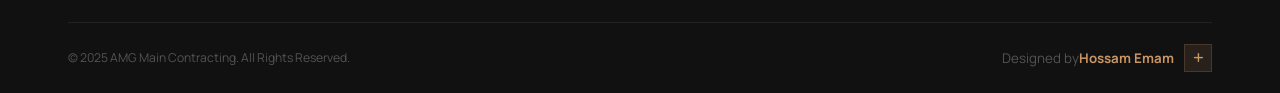
==== commit 84870dd5: "last version: 0.1.0" ====
--- a/index.html
+++ b/index.html
@@ -6,11 +6,26 @@
   <meta name="viewport" content="width=device-width, initial-scale=1.0" />
   <title>AMG Main Contracting</title>
   <meta name="description" content="AMG Main Contracting Group – Building the Future Across Egypt & Saudi Arabia" />
+  <meta name="keywords" content="AMG Main Contracting, construction company Egypt, construction company Saudi Arabia" />
+  <meta name="robots" content="index, follow" />
   <!-- Open Graph -->
   <meta property="og:title" content="AMG Main Contracting" />
   <meta property="og:description" content="Building the Future Across Egypt & Saudi Arabia" />
   <meta property="og:image" content="assets/images/amg-logo.jpeg" />
   <meta property="og:type" content="website" />
+  <meta property="og:url" content="" />
+  <meta name="twitter:card" content="summary_large_image" />
+  <meta name="twitter:title" content="AMG Main Contracting" />
+  <meta name="twitter:description" content="Building the Future Across Egypt & Saudi Arabia" />
+  <meta name="twitter:image" content="assets/images/amg-logo.jpeg" />
+  <meta name="author" content="AMG Main Contracting Group" />
+  <meta name="application-name" content="AMG Main Contracting" />
+  <meta name="theme-color" content="#C99664" />
+  <meta property="og:site_name" content="AMG Main Contracting Group" />
+  <meta property="og:locale" content="en_US" />
+  <meta name="google-site-verification" content="" />
+  <meta name="msvalidate.01" content="" />
+  <link rel="canonical" href="" />
   <link rel="icon" id="favicon-link" href="assets/images/amg-logo.jpeg" type="image/jpeg" />
 
   <!-- Google Fonts -->
@@ -41,17 +56,13 @@
   <link rel="stylesheet" href="css/modal.css" />
 </head>
 
-<body>
+<body data-page="home">
 
   <!-- ===== NAVBAR ===== -->
   <nav id="navbar" class="navbar">
     <div class="nav-container">
       <a href="#hero" class="nav-logo">
         <img id="site-logo" src="assets/images/amg-logo.jpeg" alt="AMG Main Contracting" />
-        <span class="nav-brand-copy">
-          <span class="nav-brand-kicker" data-en="AMG Main Contracting Group"
-            data-ar="مجموعة AMG للمقاولات الرئيسية">AMG Main Contracting Group</span>
-        </span>
       </a>
 
       <ul class="nav-links" id="nav-links">
@@ -68,7 +79,14 @@
         <li><a href="#mission-vision" data-en="Our Journey" data-ar="رحلتنا">Our Journey</a></li>
         <li><a href="#services" data-en="Services" data-ar="خدماتنا">Services</a></li>
         <li><a href="#projects" data-en="Projects" data-ar="مشاريعنا">Projects</a></li>
-        <li><a href="#careers" data-en="Careers" data-ar="وظائف">Careers</a></li>
+        <li class="has-dropdown">
+          <a href="#careers" data-en="Careers" data-ar="الوظائف">Careers <i class="fa fa-chevron-down"></i></a>
+          <ul class="dropdown">
+            <li><a href="#careers" data-en="Career Overview" data-ar="نظرة عامة">Career Overview</a></li>
+            <li><a href="careers.html" target="_blank" data-en="All Careers" data-ar="كل الوظائف">All Careers</a></li>
+            <li><a href="javascript:void(0)" onclick="openGeneralCvModal()" data-en="Submit Your CV" data-ar="أرسل سيرتك الذاتية">Submit Your CV</a></li>
+          </ul>
+        </li>
         <li><a href="#partners" data-en="Partners" data-ar="شركاؤنا">Partners</a></li>
         <li><a href="#contact" data-en="Contact" data-ar="تواصل معنا">Contact</a></li>
       </ul>
@@ -97,18 +115,13 @@
             data-ar="مجموعة AMG للمقاولات الرئيسية">AMG Main Contracting Group</span>
         </div>
 
-        <h1 class="hero-title">
+        <h1 class="hero-title" id="hero-title">
           <span data-en="We Build" data-ar="نحن نبني">We Build</span>
           <span class="accent" data-en="Iconic Landmarks" data-ar="معالم أيقونية">Iconic Landmarks</span>
           <span data-en="With Precision & Integrity" data-ar="بدقة ومصداقية">With Precision & Integrity</span>
         </h1>
 
-        <p class="hero-subtitle" id="hero-subtitle"
-          data-en="Premium construction, civil & electromechanical solutions across Egypt and Saudi Arabia — on time, built to last."
-          data-ar="حلول إنشائية و مدنية و كهروميكانيكية متميزة في مصر والمملكة العربية السعودية — في الوقت المحدد وتدوم طويلاً.">
-          Premium construction, civil &amp; electromechanical solutions across Egypt and Saudi Arabia — on time, built
-          to last.
-        </p>
+        <p class="hero-subtitle" id="hero-subtitle">Premium construction, civil &amp; electromechanical solutions across Egypt and Saudi Arabia — on time, built to last.</p>
 
         <div class="hero-cta">
           <a href="#projects" class="btn btn-primary" onclick="scrollToSection('projects')">
@@ -122,27 +135,7 @@
       </div>
 
       <!-- Stats strip at the bottom of the dark pane -->
-      <div class="hero-stats">
-        <div class="stat-item">
-          <div class="stat-num-wrap"><span class="stat-num" data-count="250">0</span><span class="stat-suffix">+</span>
-          </div>
-          <span class="stat-label" data-en="Projects" data-ar="مشروع">Projects</span>
-        </div>
-        <div class="stat-item">
-          <div class="stat-num-wrap"><span class="stat-num" data-count="15">0</span><span class="stat-suffix">+</span>
-          </div>
-          <span class="stat-label" data-en="Years" data-ar="سنة">Years</span>
-        </div>
-        <div class="stat-item">
-          <div class="stat-num-wrap"><span class="stat-num" data-count="2">0</span></div>
-          <span class="stat-label" data-en="Countries" data-ar="دول">Countries</span>
-        </div>
-        <div class="stat-item">
-          <div class="stat-num-wrap"><span class="stat-num" data-count="500">0</span><span class="stat-suffix">+</span>
-          </div>
-          <span class="stat-label" data-en="Experts" data-ar="خبير">Experts</span>
-        </div>
-      </div>
+      <div class="hero-stats"></div>
     </div>
 
     <!-- RIGHT: video / image background -->
@@ -157,11 +150,18 @@
   </section>
 
   <!-- ===== OUR GROUP ===== -->
-  <section id="our-group" class="section our-group-section section-white reveal">
+  <section id="our-group" class="section our-group-section section-white reveal-zoom">
     <div class="container">
       <div class="section-header">
         <span class="section-tag" data-en="Who We Are" data-ar="من نحن">Who We Are</span>
         <h2 data-en="Our Group Companies" data-ar="شركات مجموعتنا">Our Group Companies</h2>
+        <p data-en="Explore the group footprint through a dedicated editorial profile designed as a premium company presentation."
+          data-ar="استكشف بصمة المجموعة من خلال بروفايل تحريري مخصص تم تصميمه كعرض شركة فاخر.">
+          Explore the group footprint through a dedicated editorial profile designed as a premium company presentation.
+        </p>
+        <div style="margin-top:18px">
+          <a class="btn btn-outline" id="company-profile-entry-cta" href="javascript:void(0)" data-en="Download Company Profile" data-ar="تحميل بروفايل الشركة">Download Company Profile</a>
+        </div>
       </div>
       <div class="group-grid" id="group-grid">
         <!-- Rendered dynamically from localStorage — editable in Dashboard → Our Group -->
@@ -170,7 +170,7 @@
   </section>
 
   <!-- ===== MISSION & VISION ===== -->
-  <section id="mission-vision" class="section mission-vision-section section-white reveal">
+  <section id="mission-vision" class="section mission-vision-section section-white reveal-right">
     <div class="container">
       <div class="section-header centered">
         <span id="mv-section-tag" class="section-tag" data-en="Our Journey" data-ar="رحلتنا">Our Journey</span>
@@ -235,7 +235,7 @@
   </section>
 
   <!-- ===== SERVICES ===== -->
-  <section id="services" class="section services-section section-dark reveal">
+  <section id="services" class="section services-section section-dark reveal-left">
     <div class="container">
       <div class="section-header centered">
         <span class="section-tag" data-en="What We Do" data-ar="ما نقدمه">What We Do</span>
@@ -248,7 +248,7 @@
   </section>
 
   <!-- ===== PROJECTS ===== -->
-  <section id="projects" class="section projects-section section-light reveal">
+  <section id="projects" class="section projects-section section-light reveal-tilt">
     <div class="container">
       <div class="section-header centered">
         <span class="section-tag" data-en="Our Work" data-ar="أعمالنا">Our Work</span>
@@ -274,22 +274,32 @@
   </section>
 
   <!-- ===== CAREERS ===== -->
-  <section id="careers" class="section careers-section section-light reveal">
+  <section id="careers" class="section careers-section section-light reveal-up">
     <div class="container">
       <div class="section-header centered">
         <span class="section-tag" data-en="Join Our Team" data-ar="انضم لفريقنا">Join Our Team</span>
         <h2 data-en="Career Opportunities" data-ar="الفرص الوظيفية">Career Opportunities</h2>
       </div>
+      <div class="careers-intro-shell">
+        <div class="careers-intro-copy">
+          <span class="careers-kicker" data-en="Craft Your Next Chapter" data-ar="ابدأ فصلك المهني القادم">Craft Your Next Chapter</span>
+          <p data-en="Join a team delivering landmark construction, MEP, and infrastructure work across Egypt and Saudi Arabia, or share your CV for future premium opportunities." data-ar="انضم إلى فريق ينفذ مشاريع إنشائية وكهروميكانيكية وبنية تحتية بارزة في مصر والسعودية، أو شارك سيرتك الذاتية لفرص نوعية مستقبلية.">
+            Join a team delivering landmark construction, MEP, and infrastructure work across Egypt and Saudi Arabia, or share your CV for future premium opportunities.
+          </p>
+        </div>
+        <div class="careers-intro-cta">
+          <button class="btn btn-primary" onclick="openGeneralCvModal()" data-en="Submit Your CV" data-ar="أرسل سيرتك الذاتية">Submit Your CV</button>
+        </div>
+      </div>
       <div class="careers-grid" id="careers-grid"></div>
-      <div class="careers-footer">
-        <a href="careers.html" target="_blank" class="btn btn-outline" data-en="View All Careers"
-          data-ar="عرض كل الوظائف">View All Careers</a>
+      <div class="careers-browse-footer">
+        <a href="careers.html" target="_blank" class="btn btn-outline" data-en="Explore All Careers" data-ar="اكتشف جميع الوظائف">Explore All Careers</a>
       </div>
     </div>
   </section>
 
   <!-- ===== PARTNERS ===== -->
-  <section id="partners" class="section partners-section section-dark2 reveal">
+  <section id="partners" class="section partners-section section-dark2 reveal-right">
     <div class="container">
       <div class="section-header centered">
         <span class="section-tag" data-en="Trusted By" data-ar="يثق بنا">Trusted By</span>
@@ -314,7 +324,7 @@
   </section>
 
   <!-- ===== CONTACT ===== -->
-  <section id="contact" class="section contact-section section-dark reveal">
+  <section id="contact" class="section contact-section section-dark reveal-left">
     <div class="container">
       <div class="section-header centered">
         <span class="section-tag" data-en="Get In Touch" data-ar="تواصل معنا">Get In Touch</span>
@@ -346,20 +356,39 @@
           <div class="form-row">
             <div class="form-group">
               <label data-en="Your Name" data-ar="اسمك">Your Name</label>
-              <input type="text" name="name" required placeholder="John Doe" />
+              <input type="text" name="name" placeholder="John Doe" />
             </div>
             <div class="form-group">
               <label data-en="Email Address" data-ar="البريد الإلكتروني">Email Address</label>
-              <input type="email" name="email" required placeholder="you@example.com" />
+              <input type="email" name="email" placeholder="you@example.com" />
+            </div>
+          </div>
+          <div class="form-row">
+            <div class="form-group">
+              <label data-en="Phone Number" data-ar="رقم الهاتف">Phone Number</label>
+              <div class="phone-input-wrap">
+                <select id="contact-country-code" class="phone-country-select" aria-label="Country code"></select>
+                <input type="tel" id="contact-phone-local" name="phone_local" inputmode="tel"
+                  data-placeholder-en="100 000 0000" data-placeholder-ar="100 000 0000" placeholder="100 000 0000" />
+                <input type="hidden" id="contact-phone-full" name="phone" />
+              </div>
+            </div>
+            <div class="form-group">
+              <label data-en="Attachment" data-ar="مرفق">Attachment</label>
+              <label class="file-input-label contact-file-label" for="contact-attachment">
+                <i class="fas fa-paperclip"></i>
+                <span id="contact-file-label" data-en="Attach file (optional)" data-ar="أرفق ملفًا اختياريًا">Attach file (optional)</span>
+              </label>
+              <input type="file" id="contact-attachment" name="attachment" accept=".pdf,.doc,.docx,.jpg,.jpeg,.png" onchange="updateContactFileLabel(this)" />
             </div>
           </div>
           <div class="form-group">
             <label data-en="Subject" data-ar="الموضوع">Subject</label>
-            <input type="text" name="subject" required />
+            <input type="text" name="subject" />
           </div>
           <div class="form-group">
             <label data-en="Message" data-ar="رسالتك">Message</label>
-            <textarea name="message" rows="5" required></textarea>
+            <textarea name="message" rows="5"></textarea>
           </div>
           <button type="submit" class="btn btn-primary" data-en="Send Message" data-ar="إرسال الرسالة">Send
             Message</button>
@@ -406,8 +435,22 @@
         <p id="footer-copy" data-en="© 2025 AMG Main Contracting. All Rights Reserved."
           data-ar="© 2025 AMG للمقاولات الرئيسية. جميع الحقوق محفوظة.">© 2025 AMG Main Contracting. All Rights Reserved.
         </p>
-        <p class="footer-credit">Designed by <strong>Hossam Emam</strong> | <a href="https://wa.me/011124711154"
-            target="_blank"><i class="fab fa-whatsapp"></i> 011124711154</a></p>
+        <div class="footer-credit" id="designer-credit">
+          <button type="button" class="footer-credit-trigger" id="designer-credit-trigger" aria-haspopup="true" aria-expanded="false">
+            <span class="footer-credit-label">Designed by <strong>Hossam Emam</strong></span>
+            <i class="fa fa-plus"></i>
+          </button>
+          <div class="footer-credit-popup" id="designer-credit-popup" hidden>
+            <a href="https://wa.me/01124711154" target="_blank" rel="noopener noreferrer" aria-label="Designer WhatsApp">
+              <i class="fab fa-whatsapp"></i>
+              <span>WhatsApp</span>
+            </a>
+            <a href="https://www.linkedin.com/in/hossamemamdev/" target="_blank" rel="noopener noreferrer" aria-label="Designer LinkedIn">
+              <i class="fab fa-linkedin-in"></i>
+              <span>LinkedIn</span>
+            </a>
+          </div>
+        </div>
       </div>
     </div>
   </footer>
--- a/css/variables.css
+++ b/css/variables.css
@@ -1,8 +1,8 @@
 /* ===== CSS VARIABLES ===== */
 :root {
-  --gold:          #B8860B;
-  --gold-light:    #D4A017;
-  --gold-dark:     #8B6408;
+  --gold:          #C99664;
+  --gold-light:    #DBB28C;
+  --gold-dark:     #9A6C46;
   --charcoal:      #1C1C1C;
   --charcoal-2:    #242424;
   --charcoal-3:    #2E2E2E;
--- a/css/sections.css
+++ b/css/sections.css
@@ -13,7 +13,7 @@
   background: var(--white);
   transition: var(--tr); overflow: hidden;
 }
-.group-card:hover { box-shadow: var(--sh-md); transform: translateY(-2px); z-index: 1; }
+.group-card:hover { box-shadow: 0 22px 44px rgba(22,18,12,0.12), 0 0 0 1px rgba(201,150,100,0.08); transform: translateY(-2px); z-index: 1; }
 
 [data-lang="ar"] .group-card { grid-template-columns: 1fr clamp(120px, 18vw, 180px); }
 [data-lang="ar"] .group-card-image { order: 2; }
--- a/css/projects.css
+++ b/css/projects.css
@@ -1,8 +1,13 @@
 /* ===== PROJECTS ===== */
-.projects-section { background: var(--off-white); }
+.projects-section {
+  background:
+    radial-gradient(circle at top left, rgba(212, 160, 23, 0.08), transparent 34%),
+    linear-gradient(180deg, #fbf8f2 0%, #f4f0e8 100%);
+}
 
 .projects-slider-wrap { overflow: hidden; position: relative; direction: ltr; }
 .projects-slider { display: flex; direction: ltr; transition: transform 0.55s cubic-bezier(.4,0,.2,1); will-change: transform; }
+[data-lang="ar"] .projects-section .section-header.centered { text-align: center; }
 
 /* Slide: image 55% | info 45% */
 .project-slide {
@@ -11,21 +16,93 @@
   grid-template-columns: 55% 45%;
   min-height: clamp(320px, 45vw, 500px);
   cursor: pointer;
-  border: 1px solid var(--border); overflow: hidden;
-  transition: border-color var(--tr); background: var(--charcoal);
-}
-.project-slide:hover { border-color: var(--gold); }
+  border: 1px solid rgba(184, 134, 11, 0.18);
+  overflow: hidden;
+  transition: border-color var(--tr), transform var(--tr), box-shadow var(--tr);
+  background: linear-gradient(140deg, #151515 0%, #202020 55%, #2b2418 100%);
+  box-shadow: 0 20px 45px rgba(17, 17, 17, 0.14);
+  border-radius: 10px;
+  position: relative;
+}
+.project-slide::before {
+  content: '';
+  position: absolute;
+  top: 0;
+  left: 0;
+  width: 0;
+  height: 3px;
+  background: var(--gold);
+  transition: width 0.35s ease;
+  z-index: 3;
+}
+.project-slide:hover::before { width: 100%; }
+.project-slide:hover {
+  border-color: rgba(212, 160, 23, 0.5);
+  box-shadow: 0 28px 56px rgba(17, 17, 17, 0.2), 0 0 0 1px rgba(212, 160, 23, 0.16);
+  transform: translateY(-4px);
+}
 
 .project-img-wrap { position: relative; overflow: hidden; }
 .project-img-wrap img { width: 100%; height: 100%; object-fit: cover; display: block; max-height: clamp(300px, 45vw, 500px); transition: transform 0.7s ease; }
 .project-slide:hover .project-img-wrap img { transform: scale(1.03); }
-.project-img-wrap::after { content: ''; position: absolute; top: 0; right: -1px; bottom: 0; width: 60px; background: linear-gradient(to right, transparent, var(--charcoal)); }
+.project-img-wrap::before {
+  content: '';
+  position: absolute;
+  inset: 0;
+  background: linear-gradient(180deg, transparent 0%, rgba(18, 18, 18, 0.12) 55%, rgba(18, 18, 18, 0.38) 100%);
+  z-index: 1;
+}
+.project-img-wrap::after { content: ''; position: absolute; top: 0; right: -1px; bottom: 0; width: 72px; background: linear-gradient(to right, transparent, rgba(24, 24, 24, 0.92)); z-index: 1; }
+[data-lang="ar"] .project-img-wrap::after { right: auto; left: -1px; background: linear-gradient(to left, transparent, rgba(24, 24, 24, 0.92)); }
+
+.project-company-logo-badge {
+  position: absolute;
+  top: 18px;
+  left: 18px;
+  z-index: 2;
+  width: clamp(72px, 10vw, 96px);
+  height: clamp(72px, 10vw, 96px);
+  display: flex;
+  align-items: center;
+  justify-content: center;
+  padding: 0;
+  background: transparent;
+  border: 0;
+  box-shadow: none;
+  backdrop-filter: none;
+}
+[data-lang="ar"] .project-company-logo-badge { left: auto; right: 18px; }
+.project-company-logo-badge img {
+  width: 100%;
+  height: 100%;
+  object-fit: contain;
+  display: block;
+}
+.modal-logo-badge { top: 16px; }
+.thumb-logo-badge {
+  top: 12px;
+  left: 12px;
+  width: 62px;
+  height: 62px;
+  padding: 10px;
+  border-radius: 10px;
+}
+[data-lang="ar"] .thumb-logo-badge { left: auto; right: 12px; }
 
 /* Info panel */
 .project-info {
-  background: var(--charcoal);
+  background:
+    radial-gradient(circle at top right, rgba(212, 160, 23, 0.12), transparent 30%),
+    linear-gradient(180deg, rgba(31, 31, 31, 0.96) 0%, rgba(20, 20, 20, 1) 100%);
   padding: clamp(22px, 4vw, 40px) clamp(18px, 3.5vw, 36px);
   display: flex; flex-direction: column; justify-content: space-between; gap: 14px;
+  position: relative;
+}
+.project-accent-line {
+  width: 52px;
+  height: 2px;
+  background: linear-gradient(90deg, var(--gold-light), rgba(212, 160, 23, 0.16));
+  margin-bottom: 6px;
 }
 .project-info-top { flex: 1; }
 
@@ -45,35 +122,74 @@
 }
 .project-brief {
   font-family: var(--font-body);
-  font-size: clamp(0.78rem, 1.3vw, 0.85rem); color: rgba(255,255,255,0.50);
+  font-size: clamp(0.78rem, 1.3vw, 0.85rem); color: rgba(255,255,255,0.62);
   line-height: 1.72; margin-bottom: 14px;
   display: -webkit-box; -webkit-line-clamp: 3; -webkit-box-orient: vertical; overflow: hidden;
 }
+.project-company-chip {
+  display: inline-flex;
+  flex-direction: column;
+  gap: 5px;
+  padding: 12px 14px;
+  margin-bottom: 16px;
+  border: 1px solid rgba(212, 160, 23, 0.2);
+  background: linear-gradient(180deg, rgba(212, 160, 23, 0.1), rgba(255, 255, 255, 0.02));
+  box-shadow: inset 0 1px 0 rgba(255,255,255,0.05);
+  border-radius: 14px;
+}
+.project-chip-label {
+  font-family: var(--font-body);
+  font-size: 0.66rem;
+  text-transform: uppercase;
+  letter-spacing: 1.8px;
+  color: rgba(255,255,255,0.48);
+}
+.project-company-chip strong {
+  font-family: var(--font-body);
+  font-size: clamp(0.8rem, 1.25vw, 0.92rem);
+  font-weight: 700;
+  color: #fff6de;
+}
 .project-meta { display: flex; flex-direction: column; gap: 6px; }
-.project-meta span { display: flex; align-items: center; gap: 7px; font-family: var(--font-body); font-size: clamp(0.72rem, 1.2vw, 0.78rem); color: rgba(255,255,255,0.45); }
+.project-meta span { display: flex; align-items: center; gap: 7px; font-family: var(--font-body); font-size: clamp(0.72rem, 1.2vw, 0.78rem); color: rgba(255,255,255,0.52); }
 .project-meta i { color: var(--gold); width: 13px; text-align: center; }
-
-.project-info-bottom { border-top: 1px solid rgba(255,255,255,0.07); padding-top: clamp(12px, 2vw, 18px); }
+[data-lang="ar"] .project-info,
+[data-lang="ar"] .project-detail-header,
+[data-lang="ar"] .project-detail-desc,
+[data-lang="ar"] .project-fact-card,
+[data-lang="ar"] .proj-thumb-body {
+  text-align: right;
+}
+[data-lang="ar"] .project-category,
+[data-lang="ar"] .project-detail-meta span,
+[data-lang="ar"] .project-meta span {
+  flex-direction: row-reverse;
+}
+[data-lang="ar"] .project-category::before { order: 2; }
+
+.project-info-bottom { border-top: 1px solid rgba(255,255,255,0.08); padding-top: clamp(12px, 2vw, 18px); }
 .project-progress-label { display: flex; justify-content: space-between; align-items: center; margin-bottom: 7px; }
 .project-progress-label span:first-child { font-family: var(--font-body); font-size: clamp(0.60rem, 1vw, 0.66rem); text-transform: uppercase; letter-spacing: 1.5px; color: rgba(255,255,255,0.35); }
 .project-progress-label span:last-child { font-family: var(--font-heading); font-size: clamp(1.1rem, 2vw, 1.4rem); font-weight: 800; color: var(--gold); letter-spacing: -0.02em; }
-.project-progress-bar { width: 100%; height: 2px; background: rgba(255,255,255,0.08); }
-.project-progress-fill { height: 100%; background: var(--gold); transition: width 1s ease; }
+.project-progress-bar { width: 100%; height: 4px; background: rgba(255,255,255,0.08); border-radius: 999px; overflow: hidden; }
+.project-progress-fill { height: 100%; background: linear-gradient(90deg, #8b6408 0%, #d4a017 55%, #f5d27b 100%); transition: width 1s ease; }
 
 /* Controls */
 .slider-controls { display: flex; align-items: center; justify-content: space-between; padding-top: 18px; border-top: 1px solid var(--border); }
 .slider-arrows { display: flex; gap: 2px; }
-.slider-btn { width: clamp(38px, 5vw, 44px); height: clamp(38px, 5vw, 44px); background: var(--charcoal); border: 1px solid var(--border); color: var(--white); font-size: clamp(0.72rem, 1.2vw, 0.80rem); cursor: pointer; display: flex; align-items: center; justify-content: center; transition: var(--tr); border-radius: 0; }
+.slider-btn { width: clamp(38px, 5vw, 44px); height: clamp(38px, 5vw, 44px); background: linear-gradient(180deg, #1d1d1d, #2b2b2b); border: 1px solid rgba(184, 134, 11, 0.18); color: var(--white); font-size: clamp(0.72rem, 1.2vw, 0.80rem); cursor: pointer; display: flex; align-items: center; justify-content: center; transition: var(--tr); border-radius: 999px; }
 .slider-btn:hover { background: var(--gold); border-color: var(--gold); }
 .slider-dots { display: flex; align-items: center; gap: 6px; }
-.slider-dot { width: 6px; height: 6px; background: var(--border); border: none; cursor: pointer; transition: var(--tr); padding: 0; }
-.slider-dot.active { background: var(--gold); width: 22px; }
+.slider-dot { width: 8px; height: 8px; background: rgba(28,28,28,0.16); border: none; cursor: pointer; transition: var(--tr); padding: 0; border-radius: 999px; }
+.slider-dot.active { background: var(--gold); width: 26px; }
 .projects-footer { text-align: center; margin-top: clamp(20px, 4vw, 32px); }
+[data-lang="ar"] .slider-controls { direction: rtl; }
 
 /* All projects grid */
 .all-projects-grid { display: grid; grid-template-columns: repeat(auto-fill, minmax(clamp(160px, 25vw, 230px), 1fr)); gap: 2px; background: var(--border); }
 .proj-thumb { background: var(--white); cursor: pointer; transition: var(--tr); overflow: hidden; }
 .proj-thumb:hover { transform: translateY(-3px); box-shadow: var(--sh-md); z-index: 1; }
+.proj-thumb-media { position: relative; }
 .proj-thumb img { width: 100%; height: clamp(120px, 18vw, 170px); object-fit: cover; display: block; transition: transform 0.5s ease; }
 .proj-thumb:hover img { transform: scale(1.05); }
 .proj-thumb-body { padding: clamp(10px, 2vw, 14px) clamp(12px, 2.5vw, 16px); }
@@ -82,15 +198,15 @@
 
 /* Project detail modal */
 .proj-gallery { margin-bottom: 0; }
-.proj-gallery-main { position: relative; aspect-ratio: 16/7; background: var(--charcoal); overflow: hidden; }
+.proj-gallery-main { position: relative; aspect-ratio: 16/7; background: var(--charcoal); overflow: hidden; border-radius: 10px; }
 .proj-gallery-main img { width: 100%; height: 100%; object-fit: cover; display: block; }
-.gallery-nav { position: absolute; top: 50%; transform: translateY(-50%); width: 36px; height: 36px; background: rgba(0,0,0,0.55); border: 1px solid rgba(255,255,255,0.12); color: white; font-size: 0.76rem; cursor: pointer; border-radius: 0; display: flex; align-items: center; justify-content: center; transition: var(--tr); z-index: 2; }
+.gallery-nav { position: absolute; top: 50%; transform: translateY(-50%); width: 40px; height: 40px; background: rgba(17,17,17,0.62); border: 1px solid rgba(255,255,255,0.12); color: white; font-size: 0.76rem; cursor: pointer; border-radius: 999px; display: flex; align-items: center; justify-content: center; transition: var(--tr); z-index: 2; }
 .gallery-nav.prev { left: 8px; } .gallery-nav.next { right: 8px; }
 .gallery-nav:hover { background: var(--gold); border-color: var(--gold); }
 .proj-gallery-thumbs { display: flex; gap: 2px; margin-top: 2px; overflow-x: auto; }
 .proj-gallery-thumbs::-webkit-scrollbar { height: 2px; }
 .proj-gallery-thumbs::-webkit-scrollbar-thumb { background: var(--gold); }
-.gallery-thumb { width: clamp(60px, 10vw, 80px); height: clamp(40px, 7vw, 52px); object-fit: cover; cursor: pointer; flex-shrink: 0; opacity: 0.55; border: 2px solid transparent; transition: var(--tr); }
+.gallery-thumb { width: clamp(60px, 10vw, 80px); height: clamp(40px, 7vw, 52px); object-fit: cover; cursor: pointer; flex-shrink: 0; opacity: 0.55; border: 2px solid transparent; transition: var(--tr); border-radius: 6px; }
 .gallery-thumb.active, .gallery-thumb:hover { opacity: 1; border-color: var(--gold); }
 
 .project-detail-header { margin-top: 16px; margin-bottom: 12px; }
@@ -99,9 +215,38 @@
 .project-detail-meta span { display: flex; align-items: center; gap: 5px; font-family: var(--font-body); font-size: clamp(0.74rem, 1.3vw, 0.80rem); color: var(--text-muted); }
 .project-detail-meta i { color: var(--gold); }
 .project-detail-desc { font-family: var(--font-body); font-size: clamp(0.84rem, 1.5vw, 0.90rem); color: var(--text-muted); line-height: 1.80; margin-bottom: 16px; }
+.project-detail-facts {
+  display: grid;
+  grid-template-columns: repeat(auto-fit, minmax(180px, 1fr));
+  gap: 12px;
+  margin-bottom: 18px;
+}
+.project-fact-card {
+  display: flex;
+  flex-direction: column;
+  gap: 6px;
+  padding: 16px 18px;
+  background: linear-gradient(180deg, #fbf8f1 0%, #f2ece0 100%);
+  border: 1px solid rgba(184, 134, 11, 0.18);
+  border-radius: 8px;
+  box-shadow: inset 0 1px 0 rgba(255,255,255,0.7);
+}
+.project-fact-card span {
+  font-family: var(--font-body);
+  font-size: 0.68rem;
+  text-transform: uppercase;
+  letter-spacing: 1.5px;
+  color: var(--text-muted);
+}
+.project-fact-card strong {
+  font-family: var(--font-body);
+  font-size: clamp(0.92rem, 1.5vw, 1rem);
+  color: var(--charcoal);
+}
+[data-lang="ar"] .project-detail-progress-label { direction: rtl; }
 .project-detail-progress-label { display: flex; justify-content: space-between; font-family: var(--font-body); font-size: 0.76rem; font-weight: 700; color: var(--charcoal); margin-bottom: 7px; }
-.progress-bar-full { width: 100%; height: 4px; background: var(--border); }
-.progress-bar-fill { height: 100%; background: var(--gold); transition: width 1s ease 0.12s; }
+.progress-bar-full { width: 100%; height: 6px; background: #e8e0d0; border-radius: 999px; overflow: hidden; }
+.progress-bar-fill { height: 100%; background: linear-gradient(90deg, #8b6408 0%, #d4a017 55%, #f3cf76 100%); transition: width 1s ease 0.12s; }
 
 /* TABLET 760–860px */
 @media (max-width: 860px) and (min-width: 601px) {
@@ -116,9 +261,13 @@
   .project-img-wrap { height: clamp(180px, 45vw, 240px); }
   .project-img-wrap img { max-height: clamp(180px, 45vw, 240px); }
   .project-img-wrap::after { display: none; }
+  .project-slide { border-radius: 8px; }
+  .project-company-logo-badge { top: 12px; left: 12px; width: 62px; height: 62px; padding: 10px; border-radius: 8px; }
+  [data-lang="ar"] .project-company-logo-badge { left: auto; right: 12px; }
   .project-info { padding: clamp(16px, 4vw, 22px) clamp(14px, 4vw, 20px); }
   .project-name { font-size: clamp(1.0rem, 5vw, 1.3rem); }
   .project-brief { -webkit-line-clamp: 2; }
   .slider-controls { padding-top: 12px; }
   .proj-gallery-main { aspect-ratio: 4/3; }
-}
+  .project-detail-facts { grid-template-columns: 1fr; }
+}
--- a/css/careers.css
+++ b/css/careers.css
@@ -1,21 +1,196 @@
-/* ===== CAREERS — Kontric job board ===== */
-.careers-section { background: var(--off-white); }
-
-.careers-grid {
+/* ===== CAREERS ===== */
+.careers-page-hero {
+  position: relative;
+  overflow: hidden;
+  padding: 136px 0 74px;
+  text-align: center;
+  background:
+    radial-gradient(circle at top center, rgba(201,150,100,0.16), transparent 24%),
+    linear-gradient(180deg, #f9f5ee 0%, #f1e8da 52%, #ece0cf 100%);
+}
+.careers-page-hero::before {
+  content: "";
+  position: absolute;
+  inset: 0;
+  background:
+    linear-gradient(135deg, rgba(255,255,255,0.55), transparent 48%),
+    repeating-linear-gradient(90deg, transparent 0 32px, rgba(32,32,32,0.025) 32px 33px);
+  pointer-events: none;
+}
+.careers-page-hero h1 {
+  font-family: var(--font-heading);
+  font-size: clamp(2.3rem, 4.4vw, 4rem);
+  line-height: 0.96;
+  letter-spacing: 0.02em;
+  text-transform: uppercase;
+  color: #191612;
+  margin-bottom: 14px;
+}
+.careers-page-hero p {
+  max-width: 720px;
+  margin: 0 auto;
+  color: rgba(25,22,18,0.68);
+  font-size: clamp(0.95rem, 1.5vw, 1.06rem);
+  line-height: 1.85;
+}
+.careers-hero-stats {
+  margin-top: 30px;
+  display: flex;
+  flex-wrap: wrap;
+  justify-content: center;
+  gap: 12px;
+}
+.careers-hero-stat {
+  min-width: 150px;
+  padding: 14px 18px;
+  border-radius: 18px;
+  border: 1px solid rgba(201,150,100,0.22);
+  background: rgba(255,255,255,0.76);
+  box-shadow: 0 14px 26px rgba(17,17,17,0.06);
+}
+.careers-hero-stat strong {
+  display: block;
+  font-family: var(--font-heading);
+  font-size: 1.35rem;
+  color: #1c1812;
+}
+.careers-hero-stat span {
+  display: block;
+  margin-top: 4px;
+  font-size: 0.78rem;
+  text-transform: uppercase;
+  letter-spacing: 0.12em;
+  color: rgba(28,24,18,0.56);
+}
+
+.careers-section {
+  background:
+    radial-gradient(circle at top right, rgba(201,150,100,0.08), transparent 26%),
+    linear-gradient(180deg, #f7f3eb 0%, #f1eadf 100%);
+}
+
+.careers-intro-shell {
   display: grid;
-  grid-template-columns: repeat(auto-fill, minmax(min(310px, 100%), 1fr));
+  grid-template-columns: minmax(0, 1.3fr) minmax(280px, 0.7fr);
+  gap: 24px;
+  align-items: center;
+  padding: clamp(18px, 3vw, 26px);
+  margin-bottom: 28px;
+  border: 1px solid rgba(201,150,100,0.14);
+  border-radius: 22px;
+  background:
+    radial-gradient(circle at top left, rgba(255,255,255,0.75), transparent 45%),
+    linear-gradient(135deg, rgba(255,255,255,0.92) 0%, rgba(247,241,232,0.96) 100%);
+  box-shadow: 0 18px 36px rgba(17,17,17,0.06);
+}
+.careers-kicker {
+  display: inline-flex;
+  margin-bottom: 12px;
+  font-family: var(--font-body);
+  font-size: 0.72rem;
+  font-weight: 700;
+  text-transform: uppercase;
+  letter-spacing: 2px;
+  color: var(--gold-dark);
+}
+.careers-intro-copy p {
+  font-family: var(--font-body);
+  font-size: clamp(0.95rem, 1.45vw, 1.02rem);
+  line-height: 1.8;
+  color: var(--text-muted);
+  max-width: 760px;
+}
+.careers-intro-cta {
+  display: flex;
+  flex-direction: column;
+  gap: 12px;
+  align-items: flex-end;
+}
+.careers-browse-footer {
+  display: flex;
+  justify-content: center;
+  margin-top: 20px;
+}
+.careers-filter {
+  display: flex;
+  gap: 10px;
+  flex-wrap: wrap;
+  justify-content: center;
+  margin-bottom: 34px;
+}
+.filter-btn {
+  padding: 9px 18px;
+  border-radius: 999px;
+  border: 1px solid rgba(201,150,100,0.18);
+  background: rgba(255,255,255,0.82);
+  color: rgba(28,28,28,0.72);
+  font-family: var(--font-body);
+  font-size: 0.76rem;
+  font-weight: 700;
+  letter-spacing: 0.08em;
+  text-transform: uppercase;
+  cursor: pointer;
+  transition: var(--tr);
+  box-shadow: 0 10px 18px rgba(17,17,17,0.04);
+}
+.filter-btn:hover,
+.filter-btn.active {
+  background: #1d1a16;
+  color: #fff;
+  border-color: #1d1a16;
+}
+[data-lang="ar"] .careers-intro-copy,
+[data-lang="ar"] .careers-section .section-header.centered,
+[data-lang="ar"] .careers-page-hero,
+[data-lang="ar"] .career-card,
+[data-lang="ar"] .career-desc,
+[data-lang="ar"] .career-requirements,
+[data-lang="ar"] .career-feature-points,
+[data-lang="ar"] .apply-form {
+  text-align: right;
+}
+[data-lang="ar"] .careers-intro-shell {
+  direction: rtl;
+}
+[data-lang="ar"] .careers-intro-cta {
+  align-items: flex-start;
+}
+[data-lang="ar"] .career-head-copy,
+[data-lang="ar"] .career-location,
+[data-lang="ar"] .career-actions,
+[data-lang="ar"] .career-req-list,
+[data-lang="ar"] .career-feature-points {
+  justify-content: flex-start;
+}
+[data-lang="ar"] .career-location,
+[data-lang="ar"] .career-req-list,
+[data-lang="ar"] .career-feature-points {
+  direction: rtl;
+}
+[data-lang="ar"] .career-location i {
+  margin-top: 2px;
+}
+[data-lang="ar"] .apply-form .job-role,
+[data-lang="ar"] .file-input-label {
+  flex-direction: row-reverse;
+}
+
+.careers-grid,
+#careers-grid-full.careers-grid {
+  display: grid;
+  grid-template-columns: repeat(auto-fill, minmax(min(300px, 100%), 1fr));
   gap: 2px;
   background: var(--border);
   margin-bottom: 32px;
 }
 
 .career-card {
+  position: relative;
   background: var(--white);
   padding: clamp(16px, 3vw, 26px) clamp(16px, 3vw, 24px) clamp(14px, 2.5vw, 20px);
   transition: var(--tr);
   display: flex; flex-direction: column; gap: 12px;
   border-top: 3px solid transparent;
-  position: relative;
 }
 .career-card::before {
   content: '';
@@ -26,84 +201,143 @@
 }
 [data-lang="ar"] .career-card::before { transform-origin: right; }
 .career-card:hover::before { transform: scaleX(1); }
-.career-card:hover { box-shadow: var(--sh-md); transform: translateY(-2px); z-index: 1; }
-
-.career-header { display: flex; justify-content: space-between; align-items: flex-start; gap: 10px; }
-[data-lang="ar"] .career-header { flex-direction: row-reverse; }
-
+.career-card:hover { box-shadow: 0 22px 44px rgba(22,18,12,0.12), 0 0 0 1px rgba(201,150,100,0.08); transform: translateY(-2px); z-index: 1; }
+
+.career-header {
+  display: flex;
+  justify-content: space-between;
+  align-items: flex-start;
+  gap: 12px;
+}
+[data-lang="ar"] .career-header {
+  flex-direction: row-reverse;
+}
 .career-title {
-  font-family: var(--font-heading); font-size: clamp(0.90rem, 2vw, 1.05rem); font-weight: 800;
-  color: var(--charcoal); text-transform: uppercase; letter-spacing: 0.02em; line-height: 1.2;
-}
-
+  font-family: var(--font-heading);
+  font-size: clamp(0.90rem, 2vw, 1.05rem);
+  font-weight: 800;
+  text-transform: uppercase;
+  line-height: 1.12;
+  color: var(--charcoal);
+}
 .career-type {
-  font-family: var(--font-body); padding: 3px 10px;
-  font-size: 0.64rem; font-weight: 700;
-  text-transform: uppercase; letter-spacing: 1px;
-  white-space: nowrap; flex-shrink: 0; border-radius: 0;
-}
-.career-type.full-time { background: rgba(184,134,11,0.10); color: var(--gold-dark); border: 1px solid rgba(184,134,11,0.25); }
-.career-type.part-time { background: rgba(28,28,28,0.07); color: var(--charcoal); border: 1px solid rgba(28,28,28,0.15); }
-.career-type.contract  { background: rgba(59,130,246,0.08); color: #1d4ed8; border: 1px solid rgba(59,130,246,0.22); }
+  font-family: var(--font-body);
+  padding: 3px 10px;
+  font-size: 0.64rem;
+  font-weight: 700;
+  text-transform: uppercase;
+  letter-spacing: 1px;
+  white-space: nowrap;
+  flex-shrink: 0;
+}
+.career-type.full-time { background: rgba(201,150,100,0.12); color: #8c6031; border: 1px solid rgba(201,150,100,0.18); }
+.career-type.part-time { background: rgba(17,17,17,0.05); color: rgba(28,28,28,0.7); border: 1px solid rgba(17,17,17,0.08); }
+.career-type.contract  { background: rgba(73,115,189,0.09); color: #355287; border: 1px solid rgba(73,115,189,0.16); }
 
 .career-desc {
-  font-family: var(--font-body); color: var(--text-muted);
-  font-size: 0.84rem; line-height: 1.68;
-  display: -webkit-box; -webkit-line-clamp: 2; -webkit-box-orient: vertical; overflow: hidden;
-}
-
+  font-family: var(--font-body);
+  color: var(--text-muted);
+  font-size: 0.84rem;
+  line-height: 1.68;
+  display: -webkit-box;
+  -webkit-line-clamp: 2;
+  -webkit-box-orient: vertical;
+  overflow: hidden;
+}
+.career-desc.expanded {
+  -webkit-line-clamp: unset;
+  overflow: visible;
+}
 .career-req-title {
-  font-family: var(--font-body); font-size: 0.64rem; font-weight: 700;
-  text-transform: uppercase; letter-spacing: 1.5px; color: var(--gold); margin-bottom: 6px;
-}
-.career-req-list { display: flex; flex-wrap: wrap; gap: 4px; list-style: none; }
+  font-family: var(--font-body);
+  font-size: 0.64rem;
+  font-weight: 700;
+  text-transform: uppercase;
+  letter-spacing: 1.5px;
+  color: var(--gold);
+  margin-bottom: 6px;
+}
+.career-req-list {
+  display: flex;
+  flex-wrap: wrap;
+  gap: 4px;
+  list-style: none;
+}
 .career-req-list li {
   font-family: var(--font-body);
-  background: var(--off-white); border: 1px solid var(--border);
-  padding: 2px 9px; font-size: 0.70rem; color: var(--text-muted);
+  background: var(--off-white);
+  border: 1px solid var(--border);
+  padding: 2px 9px;
+  font-size: 0.72rem;
+  color: var(--text-muted);
 }
 
 .career-footer {
-  display: flex; justify-content: space-between; align-items: center;
-  gap: 8px; padding-top: 12px; border-top: 1px solid var(--border); flex-wrap: wrap;
-}
-[data-lang="ar"] .career-footer { flex-direction: row-reverse; }
-
+  display: flex;
+  justify-content: space-between;
+  align-items: center;
+  gap: 8px;
+  padding-top: 12px;
+  border-top: 1px solid var(--border);
+  flex-wrap: wrap;
+}
+[data-lang="ar"] .career-footer {
+  flex-direction: row-reverse;
+}
 .career-location {
-  display: flex; align-items: center; gap: 5px;
-  font-family: var(--font-body); font-size: 0.76rem; color: var(--text-muted);
+  display: flex;
+  align-items: center;
+  gap: 6px;
+  font-family: var(--font-body);
+  font-size: 0.76rem;
+  color: var(--text-muted);
 }
 .career-location i { color: var(--gold); }
-
 .career-actions { display: flex; gap: 8px; align-items: center; }
 
-/* ── Share popover ── */
 .share-btn-wrap { position: relative; }
 .share-trigger {
   width: 32px; height: 32px;
-  border-radius: 0;
   background: var(--off-white); border: 1px solid var(--border);
   color: var(--text-muted);
-  display: flex; align-items: center; justify-content: center;
-  font-size: 0.78rem; cursor: pointer; transition: var(--tr);
+  display: flex;
+  align-items: center;
+  justify-content: center;
+  font-size: 0.82rem;
+  cursor: pointer;
+  transition: var(--tr);
 }
 .share-trigger:hover { background: var(--gold); border-color: var(--gold); color: var(--white); }
 
 .share-popover {
-  position: absolute; bottom: calc(100% + 8px); right: 0;
-  background: var(--white); border: 1px solid var(--border);
-  padding: 10px; display: flex; gap: 6px;
+  position: absolute;
+  bottom: calc(100% + 8px);
+  right: 0;
+  background: rgba(28,28,28,0.96);
+  border: 1px solid rgba(255,255,255,0.08);
+  padding: 10px;
+  display: flex;
+  gap: 6px;
   box-shadow: var(--sh-md);
-  opacity: 0; pointer-events: none; transform: translateY(6px);
-  transition: var(--tr); white-space: nowrap; z-index: 50;
+  opacity: 0;
+  pointer-events: none;
+  transform: translateY(6px);
+  transition: var(--tr);
+  white-space: nowrap;
+  z-index: 50;
+  border-radius: 14px;
 }
 [data-lang="ar"] .share-popover { right: auto; left: 0; }
 .share-btn-wrap.open .share-popover { opacity: 1; pointer-events: all; transform: translateY(0); }
-
 .share-popover a {
-  width: 30px; height: 30px; border-radius: 0;
-  display: flex; align-items: center; justify-content: center;
-  font-size: 0.78rem; color: var(--white); text-decoration: none;
+  width: 30px;
+  height: 30px;
+  display: flex;
+  align-items: center;
+  justify-content: center;
+  font-size: 0.78rem;
+  color: var(--white);
+  text-decoration: none;
   transition: var(--tr);
 }
 .share-popover a:hover { transform: translateY(-2px); }
@@ -111,35 +345,103 @@
 .share-pop-li { background: #0a66c2; }
 .share-pop-wa { background: #25d366; }
 .share-pop-tw { background: #1da1f2; }
-.share-pop-cp { background: var(--charcoal); }
-
-.careers-footer { text-align: center; }
-
-/* Apply form */
+.share-pop-cp { background: #4b5563; }
+
+.apply-form {
+  padding-top: 4px;
+}
 .apply-form h2 {
-  font-family: var(--font-heading); font-size: clamp(1.2rem, 3vw, 1.6rem); font-weight: 800;
-  text-transform: uppercase; color: var(--charcoal); margin-bottom: 4px;
+  font-family: var(--font-heading);
+  font-size: clamp(1.3rem, 3vw, 1.8rem);
+  font-weight: 800;
+  text-transform: uppercase;
+  color: var(--charcoal);
+  margin-bottom: 6px;
 }
 .apply-form .job-role {
-  font-family: var(--font-body); color: var(--gold); font-weight: 600; margin-bottom: 20px; font-size: 0.86rem;
-}
-.apply-form .form-grid { display: grid; grid-template-columns: 1fr 1fr; gap: 12px; margin-bottom: 12px; }
-@media (max-width: 560px) { .apply-form .form-grid { grid-template-columns: 1fr; } }
+  display: inline-flex;
+  align-items: center;
+  gap: 8px;
+  padding: 8px 14px;
+  border-radius: 999px;
+  background: rgba(184,134,11,0.1);
+  color: var(--gold-dark);
+  font-family: var(--font-body);
+  font-weight: 700;
+  margin-bottom: 20px;
+  font-size: 0.84rem;
+}
+.apply-form .form-grid {
+  display: grid;
+  grid-template-columns: 1fr 1fr;
+  gap: 12px;
+  margin-bottom: 12px;
+}
 .apply-form .form-group { margin-bottom: 12px; }
 
 .file-input-label {
-  display: flex; align-items: center; gap: 8px;
-  padding: 11px 14px; border: 1px dashed var(--border);
-  cursor: pointer; font-family: var(--font-body); font-size: 0.84rem; color: var(--text-muted);
-  transition: var(--tr);
-}
-.file-input-label:hover { border-color: var(--gold); color: var(--gold); }
+  display: flex;
+  align-items: center;
+  gap: 8px;
+  padding: 12px 14px;
+  border: 1px dashed rgba(184, 134, 11, 0.28);
+  border-radius: 14px;
+  cursor: pointer;
+  font-family: var(--font-body);
+  font-size: 0.84rem;
+  color: var(--text-muted);
+  background: rgba(255,255,255,0.72);
+  transition: var(--tr);
+}
+.file-input-label:hover { border-color: var(--gold); color: var(--gold-dark); }
 .file-input-label i { color: var(--gold); }
 input[type="file"] { display: none; }
 
-.form-msg.success { background: rgba(34,197,94,0.07); color: #15803d; border: 1px solid rgba(34,197,94,0.2); padding: 9px 14px; font-family: var(--font-body); font-size: 0.84rem; display: block; margin-top: 8px; }
-.form-msg.error   { background: rgba(239,68,68,0.07); color: #dc2626; border: 1px solid rgba(239,68,68,0.2); padding: 9px 14px; font-family: var(--font-body); font-size: 0.84rem; display: block; margin-top: 8px; }
+.form-msg.success {
+  background: rgba(34,197,94,0.07);
+  color: #15803d;
+  border: 1px solid rgba(34,197,94,0.2);
+  padding: 10px 14px;
+  font-family: var(--font-body);
+  font-size: 0.84rem;
+  display: block;
+  margin-top: 8px;
+  border-radius: 12px;
+}
+.form-msg.error {
+  background: rgba(239,68,68,0.07);
+  color: #dc2626;
+  border: 1px solid rgba(239,68,68,0.2);
+  padding: 10px 14px;
+  font-family: var(--font-body);
+  font-size: 0.84rem;
+  display: block;
+  margin-top: 8px;
+  border-radius: 12px;
+}
+
+@media (max-width: 860px) {
+  .careers-page-hero {
+    padding-top: 120px;
+  }
+  .careers-intro-shell {
+    grid-template-columns: 1fr;
+    text-align: center;
+  }
+  .careers-intro-cta {
+    align-items: center;
+  }
+  [data-lang="ar"] .careers-intro-cta {
+    align-items: center;
+  }
+}
+
+@media (max-width: 560px) {
+  .apply-form .form-grid { grid-template-columns: 1fr; }
+}
 
 @media (max-width: 480px) {
-  .careers-grid { grid-template-columns: 1fr; }
-}
+  .career-card { border-radius: 20px; }
+  .careers-hero-stat { min-width: calc(50% - 8px); }
+  #careers-grid-full.careers-grid { grid-template-columns: 1fr; }
+}
--- a/css/partners.css
+++ b/css/partners.css
@@ -3,8 +3,9 @@
   position: relative;
   overflow: hidden;
   background:
-    radial-gradient(circle at top right, rgba(184, 134, 11, 0.12), transparent 30%),
-    linear-gradient(180deg, #222222 0%, #1a1a1a 100%);
+    radial-gradient(circle at top right, rgba(201, 150, 100, 0.14), transparent 28%),
+    radial-gradient(circle at bottom left, rgba(56, 97, 122, 0.16), transparent 24%),
+    linear-gradient(180deg, #222222 0%, #171717 100%);
 }
 
 .partners-section::before {
@@ -14,7 +15,7 @@
   background-image:
     linear-gradient(rgba(255, 255, 255, 0.03) 1px, transparent 1px),
     linear-gradient(90deg, rgba(255, 255, 255, 0.03) 1px, transparent 1px);
-  background-size: 36px 36px;
+  background-size: 40px 40px;
   opacity: 0.18;
   pointer-events: none;
 }
@@ -26,13 +27,13 @@
 
 .partners-showcase {
   display: grid;
-  gap: clamp(24px, 3vw, 34px);
-  padding: clamp(22px, 3.5vw, 32px);
-  border-radius: 14px;
-  background: linear-gradient(180deg, rgba(255, 255, 255, 0.035) 0%, rgba(255, 255, 255, 0.02) 100%);
-  border: 1px solid rgba(255, 255, 255, 0.08);
-  box-shadow: 0 24px 70px rgba(0, 0, 0, 0.22);
-  backdrop-filter: blur(8px);
+  gap: clamp(28px, 3vw, 36px);
+  padding: clamp(24px, 3.8vw, 34px);
+  border-radius: 12px;
+  background: linear-gradient(180deg, rgba(255,255,255,0.045) 0%, rgba(255,255,255,0.02) 100%);
+  border: 1px solid rgba(255,255,255,0.08);
+  box-shadow: 0 28px 72px rgba(0, 0, 0, 0.22);
+  backdrop-filter: blur(10px);
 }
 
 .partners-intro {
@@ -40,8 +41,8 @@
   grid-template-columns: minmax(64px, 120px) minmax(0, 1fr);
   gap: clamp(18px, 2.5vw, 28px);
   align-items: start;
-  padding: 0 0 clamp(20px, 3vw, 26px);
-  border-bottom: 1px solid rgba(255, 255, 255, 0.08);
+  padding-bottom: clamp(18px, 2.6vw, 24px);
+  border-bottom: 1px solid rgba(255,255,255,0.08);
 }
 
 .partners-intro-line {
@@ -49,7 +50,7 @@
   width: 100%;
   height: 2px;
   margin-top: 14px;
-  background: linear-gradient(90deg, var(--gold) 0%, rgba(184, 134, 11, 0.08) 100%);
+  background: linear-gradient(90deg, var(--gold) 0%, rgba(201,150,100,0.06) 100%);
 }
 
 .partners-intro p {
@@ -58,76 +59,106 @@
   font-family: var(--font-body);
   font-size: clamp(0.96rem, 1.5vw, 1.08rem);
   line-height: 1.85;
-  color: rgba(255, 255, 255, 0.76);
+  color: rgba(255,255,255,0.78);
 }
 
 .partners-grid {
   display: grid;
-  grid-template-columns: repeat(4, minmax(0, 1fr));
-  gap: clamp(12px, 1.8vw, 16px);
+  grid-template-columns: repeat(auto-fit, minmax(170px, 1fr));
+  gap: clamp(16px, 2.2vw, 22px);
 }
 
 .partner-logo {
   position: relative;
-  min-height: clamp(128px, 15vw, 158px);
-  padding: clamp(18px, 2.4vw, 24px);
+  min-height: 190px;
+  padding: 12px;
   display: flex;
   align-items: center;
   justify-content: center;
-  background:
-    linear-gradient(180deg, rgba(255, 255, 255, 0.055) 0%, rgba(255, 255, 255, 0.02) 100%);
-  border: 1px solid rgba(255, 255, 255, 0.08);
-  border-radius: 6px;
-  transition: transform var(--tr), background var(--tr), box-shadow var(--tr), border-color var(--tr);
-  overflow: hidden;
-}
-
+  overflow: visible;
+  border-radius: 0;
+  background: transparent;
+  border: none;
+  box-shadow: none;
+  transition: transform var(--tr), filter var(--tr);
+}
 .partner-logo::before {
   content: "";
   position: absolute;
-  inset: 12px;
-  border: 1px solid rgba(184, 134, 11, 0);
-  border-radius: 3px;
-  transition: border-color var(--tr);
-}
-
+  width: 168px;
+  height: 168px;
+  border-radius: 50%;
+  background: var(--partner-accent, radial-gradient(circle, rgba(201,150,100,0.38), rgba(56,97,122,0.18)));
+  opacity: 0.96;
+  filter: blur(1px);
+  transition: transform var(--tr-slow), opacity var(--tr);
+  animation: partnerPulse 7s ease-in-out infinite;
+}
+.partner-logo::after {
+  content: "";
+  position: absolute;
+  width: 206px;
+  height: 206px;
+  border-radius: 50%;
+  background: radial-gradient(circle, rgba(255,255,255,0.06), transparent 68%);
+  pointer-events: none;
+  animation: partnerHalo 7s linear infinite;
+}
 .partner-logo:hover {
-  transform: translateY(-4px);
+  transform: translateY(-6px);
+  filter: brightness(1.04);
+}
+.partner-logo:hover::before {
+  transform: scale(1.08);
+}
+
+.partner-logo-core {
+  position: relative;
+  z-index: 1;
+  width: 126px;
+  height: 126px;
+  border-radius: 50%;
   background:
-    linear-gradient(180deg, rgba(184, 134, 11, 0.08) 0%, rgba(255, 255, 255, 0.03) 100%);
-  border-color: rgba(184, 134, 11, 0.18);
-  box-shadow: 0 18px 36px rgba(0, 0, 0, 0.18), inset 0 0 0 1px rgba(184, 134, 11, 0.06);
-}
-
-.partner-logo:hover::before {
-  border-color: rgba(184, 134, 11, 0.34);
-}
-
+    radial-gradient(circle at 30% 28%, rgba(255,255,255,0.98), rgba(255,255,255,0.9) 42%, rgba(245,240,233,0.92) 100%);
+  box-shadow:
+    inset 0 1px 0 rgba(255,255,255,0.84),
+    0 18px 34px rgba(0,0,0,0.16);
+  display: flex;
+  align-items: center;
+  justify-content: center;
+  padding: 18px;
+  animation: partnerFloat 6s ease-in-out infinite;
+}
 .partner-logo img {
-  max-width: min(78%, 170px);
-  max-height: clamp(48px, 5vw, 62px);
-  width: auto;
-  height: auto;
+  width: 100%;
+  height: 100%;
   object-fit: contain;
-  filter: grayscale(1) brightness(1.25);
-  opacity: 0.72;
-  transition: filter var(--tr), opacity var(--tr), transform var(--tr);
-}
-
-.partner-logo:hover img {
-  filter: grayscale(0) brightness(1);
-  opacity: 1;
-  transform: scale(1.03);
-}
-
+  display: block;
+}
 .partner-logo-text {
   font-family: var(--font-heading);
-  font-size: clamp(0.92rem, 1.2vw, 1rem);
+  font-size: clamp(0.9rem, 1.15vw, 1rem);
   font-weight: 700;
   letter-spacing: 0.08em;
-  color: rgba(255, 255, 255, 0.72);
+  color: var(--charcoal);
   text-transform: uppercase;
   text-align: center;
+}
+
+@keyframes partnerPulse {
+  0%, 100% { transform: scale(0.98); opacity: 0.92; }
+  50% { transform: scale(1.06); opacity: 1; }
+}
+
+@keyframes partnerHalo {
+  0% { transform: scale(0.92); opacity: 0.35; }
+  50% { transform: scale(1); opacity: 0.18; }
+  100% { transform: scale(1.08); opacity: 0.3; }
+}
+
+@keyframes partnerFloat {
+  0%, 100% { transform: translateY(0); }
+  50% { transform: translateY(-8px); }
 }
 
 .testimonials-head {
@@ -177,7 +208,7 @@
 .testimonial-card:hover {
   transform: translateY(-4px);
   background: rgba(255, 255, 255, 0.06);
-  border-color: rgba(184, 134, 11, 0.16);
+  border-color: rgba(201,150,100,0.18);
   box-shadow: 0 18px 36px rgba(0, 0, 0, 0.16);
 }
 
@@ -193,7 +224,6 @@
   line-height: 1;
   pointer-events: none;
 }
-
 [data-lang="ar"] .testimonial-card::before {
   right: auto;
   left: 20px;
@@ -204,32 +234,28 @@
   gap: 4px;
   margin-bottom: 12px;
 }
-
 .testimonial-stars i {
   color: var(--gold);
   font-size: 0.78rem;
 }
-
 .testimonial-text {
   font-family: var(--font-body);
   font-size: clamp(0.88rem, 1.15vw, 0.94rem);
-  color: rgba(255, 255, 255, 0.62);
+  color: rgba(255, 255, 255, 0.64);
   line-height: 1.85;
   margin-bottom: 20px;
 }
-
 .testimonial-author {
   display: flex;
   align-items: center;
   gap: 12px;
 }
-
 .testimonial-avatar {
   width: 42px;
   height: 42px;
   border-radius: 50%;
-  border: 1px solid rgba(184, 134, 11, 0.4);
-  background: rgba(184, 134, 11, 0.14);
+  border: 1px solid rgba(201,150,100,0.4);
+  background: rgba(201,150,100,0.14);
   display: flex;
   align-items: center;
   justify-content: center;
@@ -239,14 +265,12 @@
   font-size: 1rem;
   flex-shrink: 0;
 }
-
 .testimonial-name {
   font-family: var(--font-body);
   font-weight: 700;
   color: var(--white);
   font-size: 0.88rem;
 }
-
 .testimonial-company {
   font-family: var(--font-body);
   font-size: 0.73rem;
@@ -254,109 +278,9 @@
   margin-top: 2px;
 }
 
-[data-lang="ar"] .partners-intro {
-  grid-template-columns: minmax(64px, 120px) minmax(0, 1fr);
-}
-
-[data-lang="ar"] .partners-intro p,
-[data-lang="ar"] .testimonials-head,
-[data-lang="ar"] .testimonial-card {
-  text-align: right;
-}
-
-[data-lang="ar"] .partners-intro-line {
-  background: linear-gradient(270deg, var(--gold) 0%, rgba(184, 134, 11, 0.08) 100%);
-}
-
-[data-lang="ar"] .testimonial-author {
-  flex-direction: row-reverse;
-}
-
-@media (max-width: 1100px) {
-  .partners-showcase {
-    padding: 22px;
-    border-radius: 12px;
-  }
-
-  .partners-grid {
-    grid-template-columns: repeat(3, minmax(0, 1fr));
-  }
-
-  .testimonials-grid {
-    grid-template-columns: repeat(2, minmax(0, 1fr));
-  }
-}
-
-@media (max-width: 720px) {
-  .partners-showcase {
-    padding: 18px;
-    border-radius: 10px;
-    gap: 20px;
-  }
-
-  .partners-intro,
-  [data-lang="ar"] .partners-intro {
-    grid-template-columns: 1fr;
-  }
-
-  .partners-grid {
-    grid-template-columns: repeat(2, minmax(0, 1fr));
-  }
-
-  .partner-logo {
-    min-height: 110px;
-    padding: 16px 14px;
-    border-radius: 5px;
-  }
-
-  .partner-logo img {
-    max-width: 78%;
-    max-height: 44px;
-  }
-
-  .testimonials-head {
-    align-items: flex-start;
-    flex-direction: column;
-    gap: 8px;
-  }
-
-  [data-lang="ar"] .testimonials-head {
-    align-items: flex-end;
-  }
-
-  .testimonials-grid {
-    grid-template-columns: 1fr;
-  }
-
-  .testimonial-card {
-    border-radius: 18px;
-  }
-}
-
-@media (max-width: 420px) {
-  .partners-grid {
-    grid-template-columns: 1fr 1fr;
-    gap: 10px;
-  }
-
-  .partner-logo {
-    min-height: 96px;
-    padding: 14px 12px;
-  }
-
-  .partner-logo::before {
-    inset: 10px;
-    border-radius: 2px;
-  }
-
-  .partner-logo img {
-    max-height: 36px;
-  }
-
-  .partners-intro p {
-    font-size: 0.92rem;
-    line-height: 1.75;
-  }
+[data-lang="ar"] .partners-intro,
+[data-lang="ar"] .testimonials-head {
+  direction: rtl;
 }
 
 /* ===== CONTACT ===== */
@@ -394,12 +318,13 @@
 }
 .soc-link:hover { background: var(--gold); border-color: var(--gold); color: var(--white); }
 
-/* Contact form — on dark bg */
 .contact-form {
   background: rgba(255,255,255,0.04);
   border: 1px solid rgba(255,255,255,0.07);
   padding: clamp(20px, 4vw, 36px);
   display: flex; flex-direction: column; gap: 16px;
+  border-radius: 24px;
+  box-shadow: 0 24px 48px rgba(0,0,0,0.16);
 }
 .contact-form .form-group label { color: rgba(255,255,255,0.50); }
 .contact-form .form-group input,
@@ -409,19 +334,80 @@
   border: 1px solid rgba(255,255,255,0.10);
   color: var(--white);
 }
+.phone-input-wrap {
+  display: grid;
+  grid-template-columns: minmax(128px, 164px) minmax(0, 1fr);
+  gap: 10px;
+}
+.phone-country-select {
+  appearance: none;
+  cursor: pointer;
+  font-size: 0.94rem;
+  font-weight: 700;
+}
 .contact-form .form-group input:focus,
-.contact-form .form-group textarea:focus { border-color: var(--gold); background: rgba(255,255,255,0.07); }
+.contact-form .form-group textarea:focus,
+.contact-form .form-group select:focus { border-color: var(--gold); background: rgba(255,255,255,0.07); }
+.contact-file-label {
+  background: rgba(255,255,255,0.05);
+  border-color: rgba(201,150,100,0.32);
+  color: rgba(255,255,255,0.78);
+}
+.contact-file-label:hover {
+  background: rgba(255,255,255,0.08);
+  color: #fff0c4;
+}
+.contact-file-label i { color: var(--gold-light); }
 
 .form-msg {
   font-family: var(--font-body); font-size: 0.84rem; padding: 10px 14px;
 }
 
-/* RTL contact */
 [data-lang="ar"] .contact-item { flex-direction: row; text-align: right; }
 [data-lang="ar"] .contact-social { justify-content: flex-start; }
-
-/* Mobile */
+[data-lang="ar"] .contact-form { text-align: right; }
+
+@media (max-width: 980px) {
+  .partners-grid {
+    grid-template-columns: repeat(auto-fit, minmax(150px, 1fr));
+  }
+  .testimonials-grid {
+    grid-template-columns: 1fr;
+  }
+}
+
 @media (max-width: 600px) {
+  .partners-intro {
+    grid-template-columns: 1fr;
+  }
+  .partners-grid {
+    grid-template-columns: repeat(2, minmax(0, 1fr));
+    gap: 12px;
+  }
+  .partner-logo {
+    min-height: 132px;
+    padding: 8px;
+  }
+  .partner-logo::before {
+    width: 102px;
+    height: 102px;
+  }
+  .partner-logo::after {
+    width: 128px;
+    height: 128px;
+  }
+  .partner-logo-core {
+    width: 82px;
+    height: 82px;
+    padding: 12px;
+  }
+  .partner-logo-text {
+    font-size: 0.72rem;
+    letter-spacing: 0.05em;
+  }
+  .phone-input-wrap {
+    grid-template-columns: 1fr;
+  }
   .contact-form { padding: 22px 16px; }
   .partners-section .section-header { padding: 0 16px; }
 }
--- a/css/footer.css
+++ b/css/footer.css
@@ -1,54 +1,372 @@
 /* ===== FOOTER ===== */
-.site-footer { background: #111111; color: rgba(255,255,255,0.65); padding: clamp(44px, 7vw, 70px) 0 0; border-top: 3px solid var(--gold); }
+.site-footer {
+  background: #111111;
+  color: rgba(255, 255, 255, 0.65);
+  padding: clamp(44px, 7vw, 70px) 0 0;
+  border-top: 3px solid var(--gold);
+}
 
 .footer-grid {
   display: grid;
   grid-template-columns: 2fr 1fr 1.5fr 1.2fr;
   gap: clamp(24px, 4vw, 48px);
   padding-bottom: clamp(36px, 5vw, 50px);
-  border-bottom: 1px solid rgba(255,255,255,0.07);
-}
-@media (max-width: 960px)  { .footer-grid { grid-template-columns: 1fr 1fr; gap: clamp(20px, 4vw, 36px); } }
-@media (max-width: 480px)  { .footer-grid { grid-template-columns: 1fr; gap: clamp(20px, 5vw, 28px); } }
-
-.footer-brand img { height: clamp(36px, 5vw, 48px); width: auto; object-fit: contain; display: block; margin-bottom: 16px; filter: brightness(1.1); }
-.footer-brand p { font-family: var(--font-body); font-size: clamp(0.78rem, 1.3vw, 0.84rem); color: rgba(255,255,255,0.42); line-height: 1.80; max-width: min(270px, 100%); }
-
-.footer-links-col h4, .footer-contact-col h4, .footer-social-col h4 {
-  font-family: var(--font-heading); font-size: clamp(0.70rem, 1.2vw, 0.80rem); font-weight: 800;
-  text-transform: uppercase; letter-spacing: 2px; color: var(--white);
-  margin-bottom: clamp(12px, 2vw, 18px); padding-bottom: 8px;
-  border-bottom: 1px solid rgba(184,134,11,0.22);
-}
-
-.footer-links-col ul { display: flex; flex-direction: column; gap: 8px; list-style: none; }
-.footer-links-col a { font-family: var(--font-body); color: rgba(255,255,255,0.45); font-size: clamp(0.76rem, 1.3vw, 0.83rem); text-decoration: none; transition: var(--tr); display: flex; align-items: center; gap: 7px; }
-.footer-links-col a::before { content: ''; display: block; width: 0; height: 1px; background: var(--gold); transition: width 0.25s ease; flex-shrink: 0; }
-.footer-links-col a:hover { color: var(--gold); }
-.footer-links-col a:hover::before { width: 12px; }
-[data-lang="ar"] .footer-links-col a { flex-direction: row-reverse; }
-[data-lang="ar"] .footer-links-col a::before { display: none; }
-
-.footer-contact-col p { font-family: var(--font-body); display: flex; align-items: flex-start; gap: 8px; color: rgba(255,255,255,0.45); font-size: clamp(0.76rem, 1.3vw, 0.82rem); margin-bottom: 10px; line-height: 1.6; }
-.footer-contact-col i { color: var(--gold); font-size: 0.82rem; margin-top: 2px; flex-shrink: 0; width: 13px; text-align: center; }
-
-.footer-social { display: flex; flex-wrap: wrap; gap: 4px; }
-.footer-social a { width: clamp(32px, 5vw, 38px); height: clamp(32px, 5vw, 38px); border-radius: 0; background: rgba(255,255,255,0.05); border: 1px solid rgba(255,255,255,0.06); display: flex; align-items: center; justify-content: center; color: rgba(255,255,255,0.45); font-size: clamp(0.82rem, 1.4vw, 0.92rem); transition: var(--tr); text-decoration: none; }
-.footer-social a:hover { background: var(--gold); border-color: var(--gold); color: var(--white); }
-
-.footer-bottom { display: flex; justify-content: space-between; align-items: center; padding: clamp(12px, 2vw, 16px) 0; gap: 12px; flex-wrap: wrap; }
-.footer-bottom p { font-family: var(--font-body); font-size: clamp(0.70rem, 1.2vw, 0.76rem); color: rgba(255,255,255,0.28); }
-.footer-credit { font-family: var(--font-body); font-size: clamp(0.70rem, 1.2vw, 0.76rem); color: rgba(255,255,255,0.28); }
-.footer-credit strong { color: var(--gold); }
-.footer-credit a { color: rgba(255,255,255,0.42); transition: var(--tr); text-decoration: none; }
-.footer-credit a:hover { color: var(--gold); }
-
-[data-lang="ar"] .footer-brand p { max-width: 100%; }
-[data-lang="ar"] .footer-contact-col p { flex-direction: row-reverse; }
-[data-lang="ar"] .footer-bottom { flex-direction: row-reverse; }
+  border-bottom: 1px solid rgba(255, 255, 255, 0.07);
+}
+
+@media (max-width: 960px) {
+  .footer-grid {
+    grid-template-columns: 1fr 1fr;
+    gap: clamp(20px, 4vw, 36px);
+  }
+}
 
 @media (max-width: 480px) {
-  .footer-bottom { flex-direction: column; align-items: flex-start; gap: 6px; }
-  [data-lang="ar"] .footer-bottom { align-items: flex-end; }
-  .footer-brand p { max-width: 100%; }
-}
+  .footer-grid {
+    grid-template-columns: 1fr 1fr;
+    gap: clamp(18px, 4vw, 24px);
+  }
+
+  .footer-brand img {
+    height: 32px;
+    margin-bottom: 12px;
+  }
+
+  .footer-brand p {
+    font-size: 0.74rem;
+  }
+}
+
+.footer-brand img {
+  height: clamp(36px, 5vw, 48px);
+  width: auto;
+  object-fit: contain;
+  display: block;
+  margin-bottom: 16px;
+  filter: brightness(1.1);
+}
+
+.footer-brand p {
+  font-family: var(--font-body);
+  font-size: clamp(0.78rem, 1.3vw, 0.84rem);
+  color: rgba(255, 255, 255, 0.42);
+  line-height: 1.80;
+  max-width: min(270px, 100%);
+}
+
+.footer-links-col h4,
+.footer-contact-col h4,
+.footer-social-col h4 {
+  font-family: var(--font-heading);
+  font-size: clamp(0.70rem, 1.2vw, 0.80rem);
+  font-weight: 800;
+  text-transform: uppercase;
+  letter-spacing: 2px;
+  color: var(--white);
+  margin-bottom: clamp(12px, 2vw, 18px);
+  padding-bottom: 8px;
+  border-bottom: 1px solid rgba(184, 134, 11, 0.22);
+}
+
+.footer-links-col ul {
+  display: flex;
+  flex-direction: column;
+  gap: 8px;
+  list-style: none;
+}
+
+.footer-links-col a {
+  font-family: var(--font-body);
+  color: rgba(255, 255, 255, 0.45);
+  font-size: clamp(0.76rem, 1.3vw, 0.83rem);
+  text-decoration: none;
+  transition: var(--tr);
+  display: flex;
+  align-items: center;
+  gap: 7px;
+  width: fit-content;
+}
+
+.footer-links-col a::before {
+  content: '';
+  display: block;
+  width: 0;
+  height: 1px;
+  background: var(--gold);
+  transition: width 0.25s ease;
+  flex-shrink: 0;
+}
+
+.footer-links-col a:hover {
+  color: var(--gold);
+}
+
+.footer-links-col a:hover::before {
+  width: 12px;
+}
+
+[data-lang="ar"] .footer-links-col {
+  text-align: right;
+}
+
+[data-lang="ar"] .footer-links-col ul {
+  align-items: flex-end;
+}
+
+[data-lang="ar"] .footer-links-col a {
+  flex-direction: row-reverse;
+  justify-content: flex-start;
+  text-align: right;
+}
+
+[data-lang="ar"] .footer-links-col a::before {
+  display: none;
+}
+
+.footer-contact-col p {
+  font-family: var(--font-body);
+  display: flex;
+  align-items: flex-start;
+  gap: 8px;
+  color: rgba(255, 255, 255, 0.45);
+  font-size: clamp(0.76rem, 1.3vw, 0.82rem);
+  margin-bottom: 10px;
+  line-height: 1.6;
+}
+
+.footer-contact-col i {
+  color: var(--gold);
+  font-size: 0.82rem;
+  margin-top: 2px;
+  flex-shrink: 0;
+  width: 13px;
+  text-align: center;
+}
+
+.footer-social {
+  display: flex;
+  flex-wrap: wrap;
+  gap: 4px;
+}
+
+.footer-social a {
+  width: clamp(32px, 5vw, 38px);
+  height: clamp(32px, 5vw, 38px);
+  border-radius: 0;
+  background: rgba(255, 255, 255, 0.05);
+  border: 1px solid rgba(255, 255, 255, 0.06);
+  display: flex;
+  align-items: center;
+  justify-content: center;
+  color: rgba(255, 255, 255, 0.45);
+  font-size: clamp(0.82rem, 1.4vw, 0.92rem);
+  transition: var(--tr);
+  text-decoration: none;
+}
+
+.footer-social a:hover {
+  background: var(--gold);
+  border-color: var(--gold);
+  color: var(--white);
+}
+
+.footer-bottom {
+  display: flex;
+  justify-content: space-between;
+  align-items: center;
+  padding: clamp(12px, 2vw, 16px) 0;
+  gap: 12px;
+  flex-wrap: wrap;
+}
+
+.footer-bottom p {
+  font-family: var(--font-body);
+  font-size: clamp(0.70rem, 1.2vw, 0.76rem);
+  color: rgba(255, 255, 255, 0.28);
+}
+
+.footer-credit {
+  position: relative;
+  display: inline-flex;
+  align-items: center;
+  font-family: var(--font-body);
+  font-size: clamp(0.70rem, 1.2vw, 0.76rem);
+  color: rgba(255, 255, 255, 0.28);
+}
+
+.footer-credit-trigger {
+  display: inline-flex;
+  align-items: center;
+  gap: 10px;
+  min-height: 38px;
+  padding: 0;
+  border: 0;
+  background: transparent;
+  color: inherit;
+  cursor: pointer;
+  transition: var(--tr);
+}
+
+.footer-credit-trigger:hover {
+  color: rgba(255, 255, 255, 0.55);
+}
+
+.footer-credit-trigger i {
+  width: 28px;
+  height: 28px;
+  display: inline-flex;
+  align-items: center;
+  justify-content: center;
+  background: rgba(201,150,100,0.12);
+  border: 1px solid rgba(201,150,100,0.2);
+  color: var(--gold);
+  font-size: 0.72rem;
+  transition: var(--tr);
+}
+
+.footer-credit.open .footer-credit-trigger i {
+  transform: rotate(45deg);
+  background: rgba(201,150,100,0.18);
+}
+
+.footer-credit-label {
+  display: inline-flex;
+  align-items: center;
+}
+
+.footer-credit strong {
+  color: var(--gold);
+}
+
+.footer-credit-popup {
+  position: absolute;
+  right: 0;
+  bottom: calc(100% + 12px);
+  display: flex;
+  flex-direction: column;
+  gap: 8px;
+  min-width: 180px;
+  padding: 12px;
+  background: rgba(18, 18, 18, 0.96);
+  border: 1px solid rgba(201,150,100,0.18);
+  box-shadow: 0 18px 36px rgba(0,0,0,0.28);
+  z-index: 8;
+}
+
+.footer-credit-popup[hidden] {
+  display: none;
+}
+
+.footer-credit-popup::after {
+  content: "";
+  position: absolute;
+  right: 16px;
+  top: 100%;
+  width: 12px;
+  height: 12px;
+  background: rgba(18, 18, 18, 0.96);
+  border-right: 1px solid rgba(201,150,100,0.18);
+  border-bottom: 1px solid rgba(201,150,100,0.18);
+  transform: rotate(45deg) translateY(-6px);
+}
+
+.footer-credit-popup a {
+  display: inline-flex;
+  align-items: center;
+  gap: 8px;
+  min-height: 34px;
+  padding: 7px 12px;
+  background: rgba(255,255,255,0.05);
+  border: 1px solid rgba(255,255,255,0.08);
+  color: rgba(255, 255, 255, 0.48);
+  transition: var(--tr);
+  text-decoration: none;
+  box-shadow: 0 10px 24px rgba(0,0,0,0.16);
+}
+
+.footer-credit-popup a:hover {
+  color: var(--gold);
+  border-color: rgba(201,150,100,0.32);
+  background: rgba(201,150,100,0.08);
+}
+
+.footer-credit-popup a i {
+  font-size: 0.86rem;
+}
+
+.footer-credit-popup a span {
+  line-height: 1;
+}
+
+[data-lang="ar"] .footer-brand p {
+  max-width: 100%;
+}
+
+[data-lang="ar"] .footer-links-col h4,
+[data-lang="ar"] .footer-contact-col h4,
+[data-lang="ar"] .footer-social-col h4,
+[data-lang="ar"] .footer-brand {
+  text-align: right;
+}
+
+[data-lang="ar"] .footer-links-col ul,
+[data-lang="ar"] .footer-social {
+  align-items: flex-start;
+}
+
+[data-lang="ar"] .footer-contact-col p {
+  flex-direction: row-reverse;
+}
+
+[data-lang="ar"] .footer-contact-col i {
+  margin-top: 3px;
+}
+
+[data-lang="ar"] .footer-bottom {
+  flex-direction: row-reverse;
+}
+
+[data-lang="ar"] .footer-credit {
+  justify-content: flex-end;
+}
+
+[data-lang="ar"] .footer-credit-popup {
+  right: auto;
+  left: 0;
+}
+
+[data-lang="ar"] .footer-credit-popup::after {
+  right: auto;
+  left: 16px;
+}
+
+@media (max-width: 480px) {
+  .footer-bottom {
+    flex-direction: column;
+    align-items: flex-start;
+    gap: 6px;
+  }
+
+  [data-lang="ar"] .footer-bottom {
+    align-items: flex-end;
+  }
+
+  .footer-brand p {
+    max-width: 100%;
+  }
+
+  .footer-credit {
+    width: 100%;
+  }
+
+  .footer-credit-popup {
+    right: auto;
+    left: 0;
+    min-width: min(220px, 100vw - 48px);
+  }
+
+  .footer-credit-popup::after {
+    right: auto;
+    left: 16px;
+  }
+}
--- a/css/animations.css
+++ b/css/animations.css
@@ -1,7 +1,7 @@
 /* ===== ANIMATIONS ===== */
 
 /* Scroll reveal — use smaller offsets and add contain */
-.reveal, .reveal-left, .reveal-right, .reveal-up {
+.reveal, .reveal-left, .reveal-right, .reveal-up, .reveal-zoom, .reveal-tilt {
   opacity: 0;
   transition: opacity 0.60s cubic-bezier(.4,0,.2,1), transform 0.60s cubic-bezier(.4,0,.2,1);
 }
@@ -10,8 +10,10 @@
 .reveal-left  { transform: translateY(24px); }   /* removed translateX to prevent overflow */
 .reveal-right { transform: translateY(24px); }
 .reveal-up    { transform: translateY(40px); }
+.reveal-zoom  { transform: translateY(30px) scale(0.96); }
+.reveal-tilt  { transform: translateY(34px) rotate(-1.1deg) scale(0.985); transform-origin: center top; }
 
-.reveal.visible, .reveal-left.visible, .reveal-right.visible, .reveal-up.visible {
+.reveal.visible, .reveal-left.visible, .reveal-right.visible, .reveal-up.visible, .reveal-zoom.visible, .reveal-tilt.visible {
   opacity: 1; transform: none;
 }
 
--- a/css/modal.css
+++ b/css/modal.css
@@ -11,21 +11,24 @@
 .modal-overlay.open { opacity: 1; pointer-events: all; }
 
 .modal-box {
-  background: var(--white); padding: 36px; width: 100%;
+  background:
+    radial-gradient(circle at top right, rgba(212, 160, 23, 0.08), transparent 22%),
+    linear-gradient(180deg, #fffdf8 0%, #f7f2e8 100%);
+  padding: 36px; width: 100%;
   max-height: 90vh; overflow-y: auto;
-  position: relative; border-top: 3px solid var(--gold);
+  position: relative; border: 1px solid rgba(184, 134, 11, 0.18); border-top: 3px solid var(--gold);
   transform: translateY(16px); transition: transform 0.25s ease;
-  box-shadow: 0 20px 60px rgba(0,0,0,0.25);
-  border-radius: 0;
+  box-shadow: 0 24px 80px rgba(0,0,0,0.28);
+  border-radius: 22px;
 }
 .modal-overlay.open .modal-box { transform: translateY(0); }
-.modal-box.large  { max-width: 680px; }
+.modal-box.large  { max-width: 860px; }
 .modal-box.xlarge { max-width: 1060px; }
 
 .modal-close {
   position: absolute; top: 16px; right: 16px;
-  width: 34px; height: 34px; border-radius: 0;
-  background: var(--off-white); border: 1px solid var(--border);
+  width: 38px; height: 38px; border-radius: 999px;
+  background: rgba(255,255,255,0.72); border: 1px solid rgba(184, 134, 11, 0.14);
   cursor: pointer; display: flex; align-items: center; justify-content: center;
   color: var(--text); font-size: 0.82rem; transition: var(--tr); z-index: 1;
 }
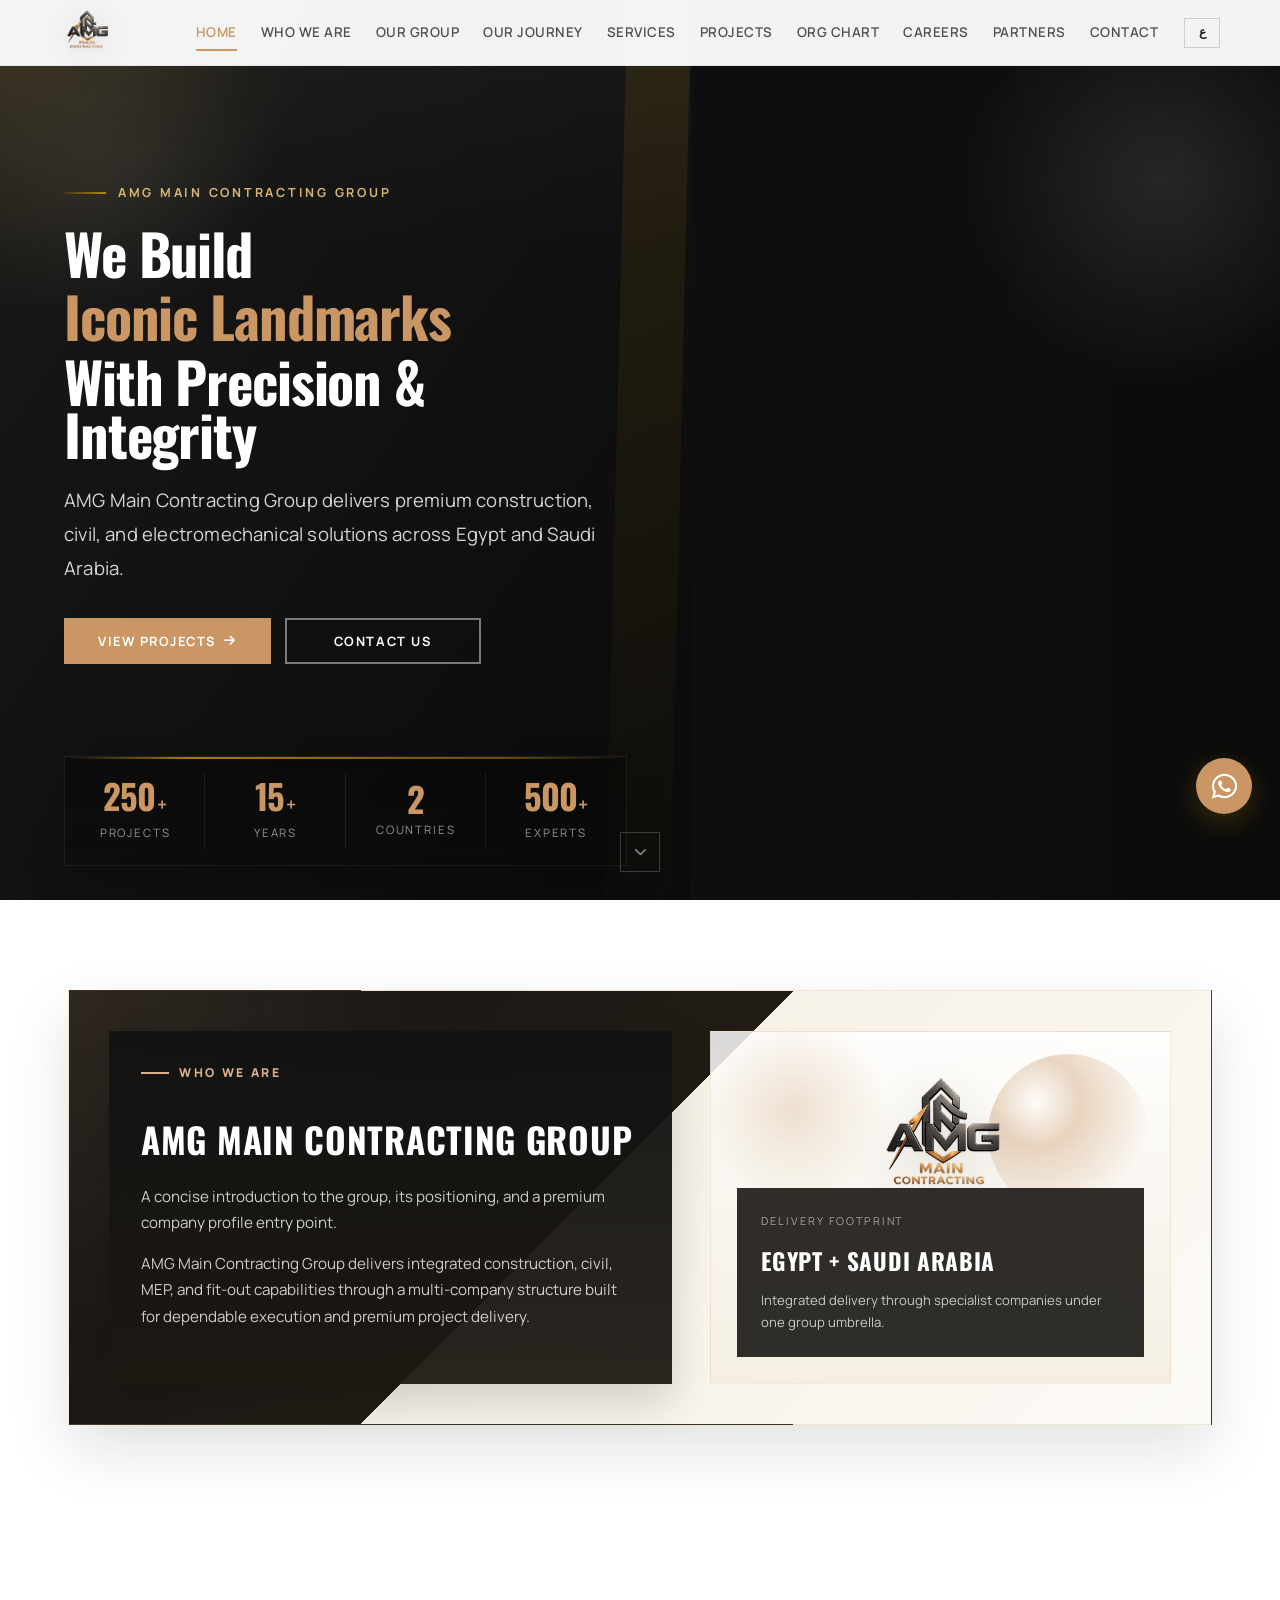
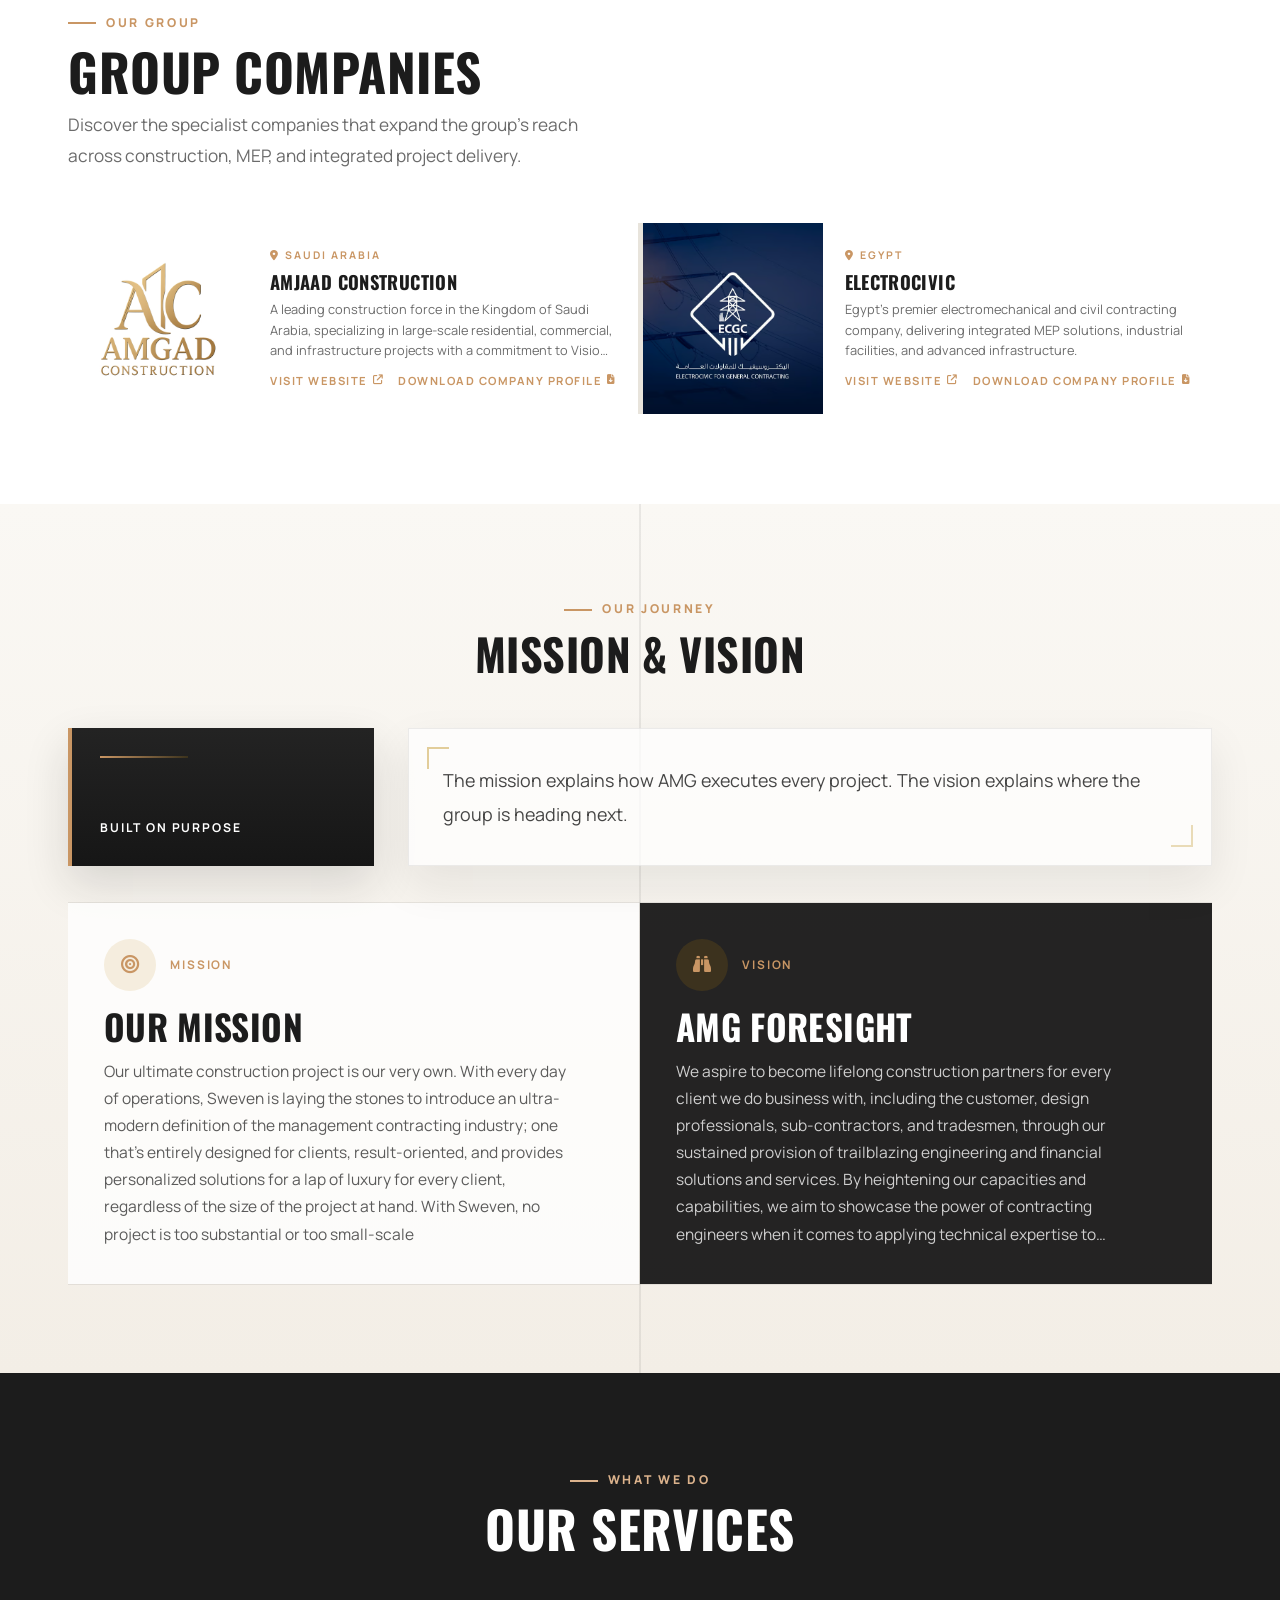
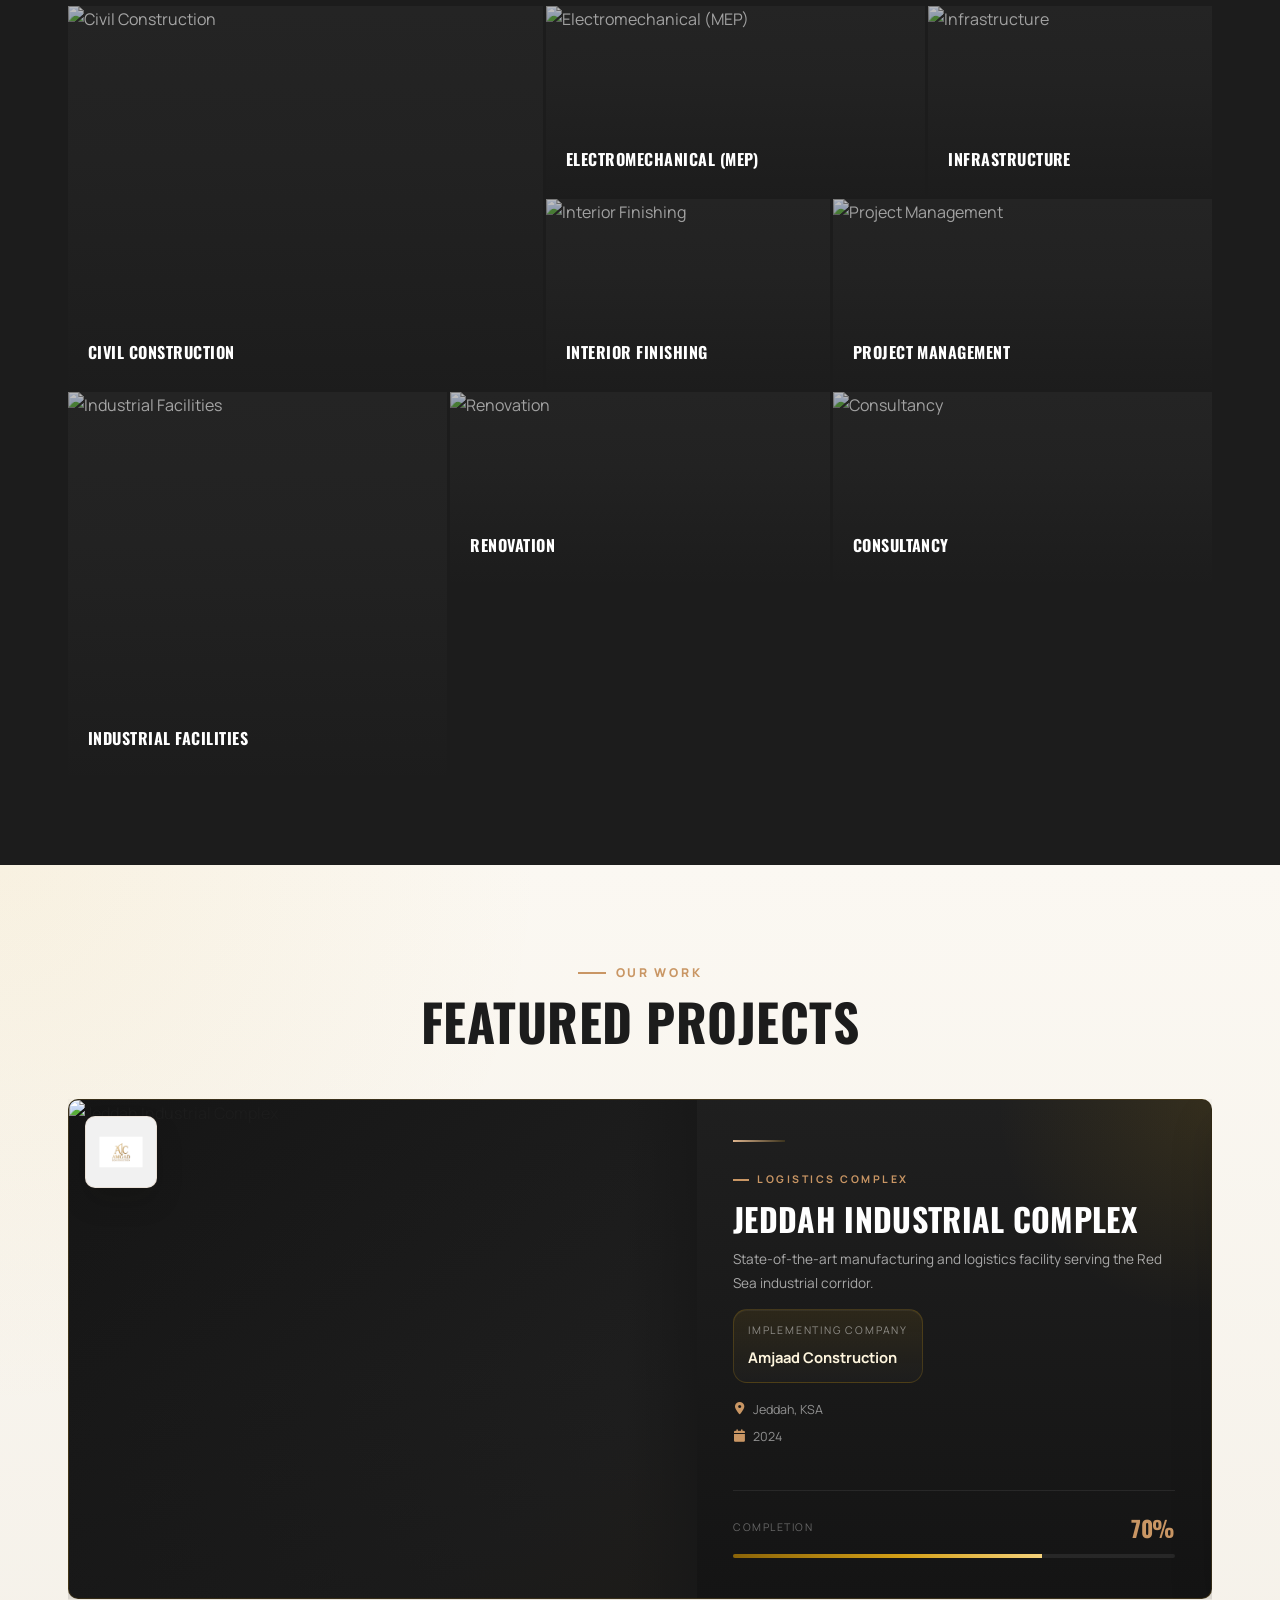
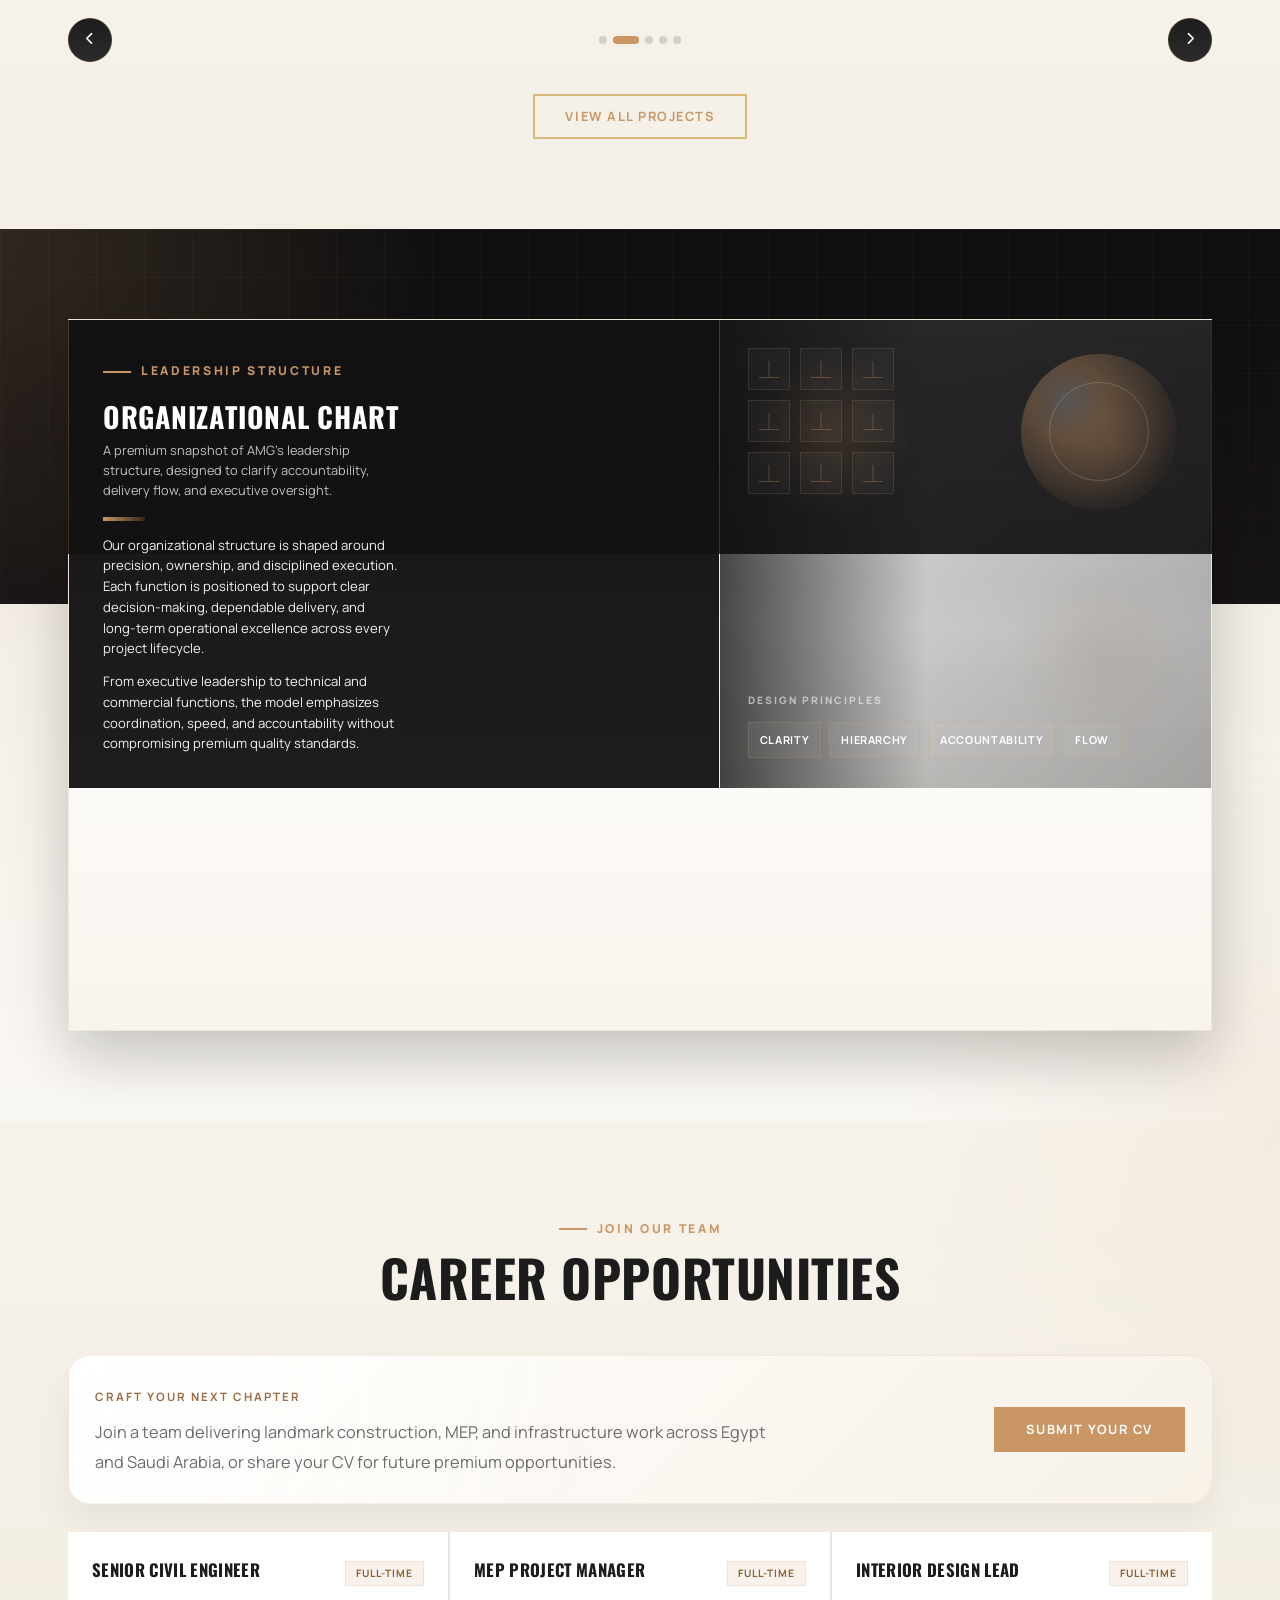
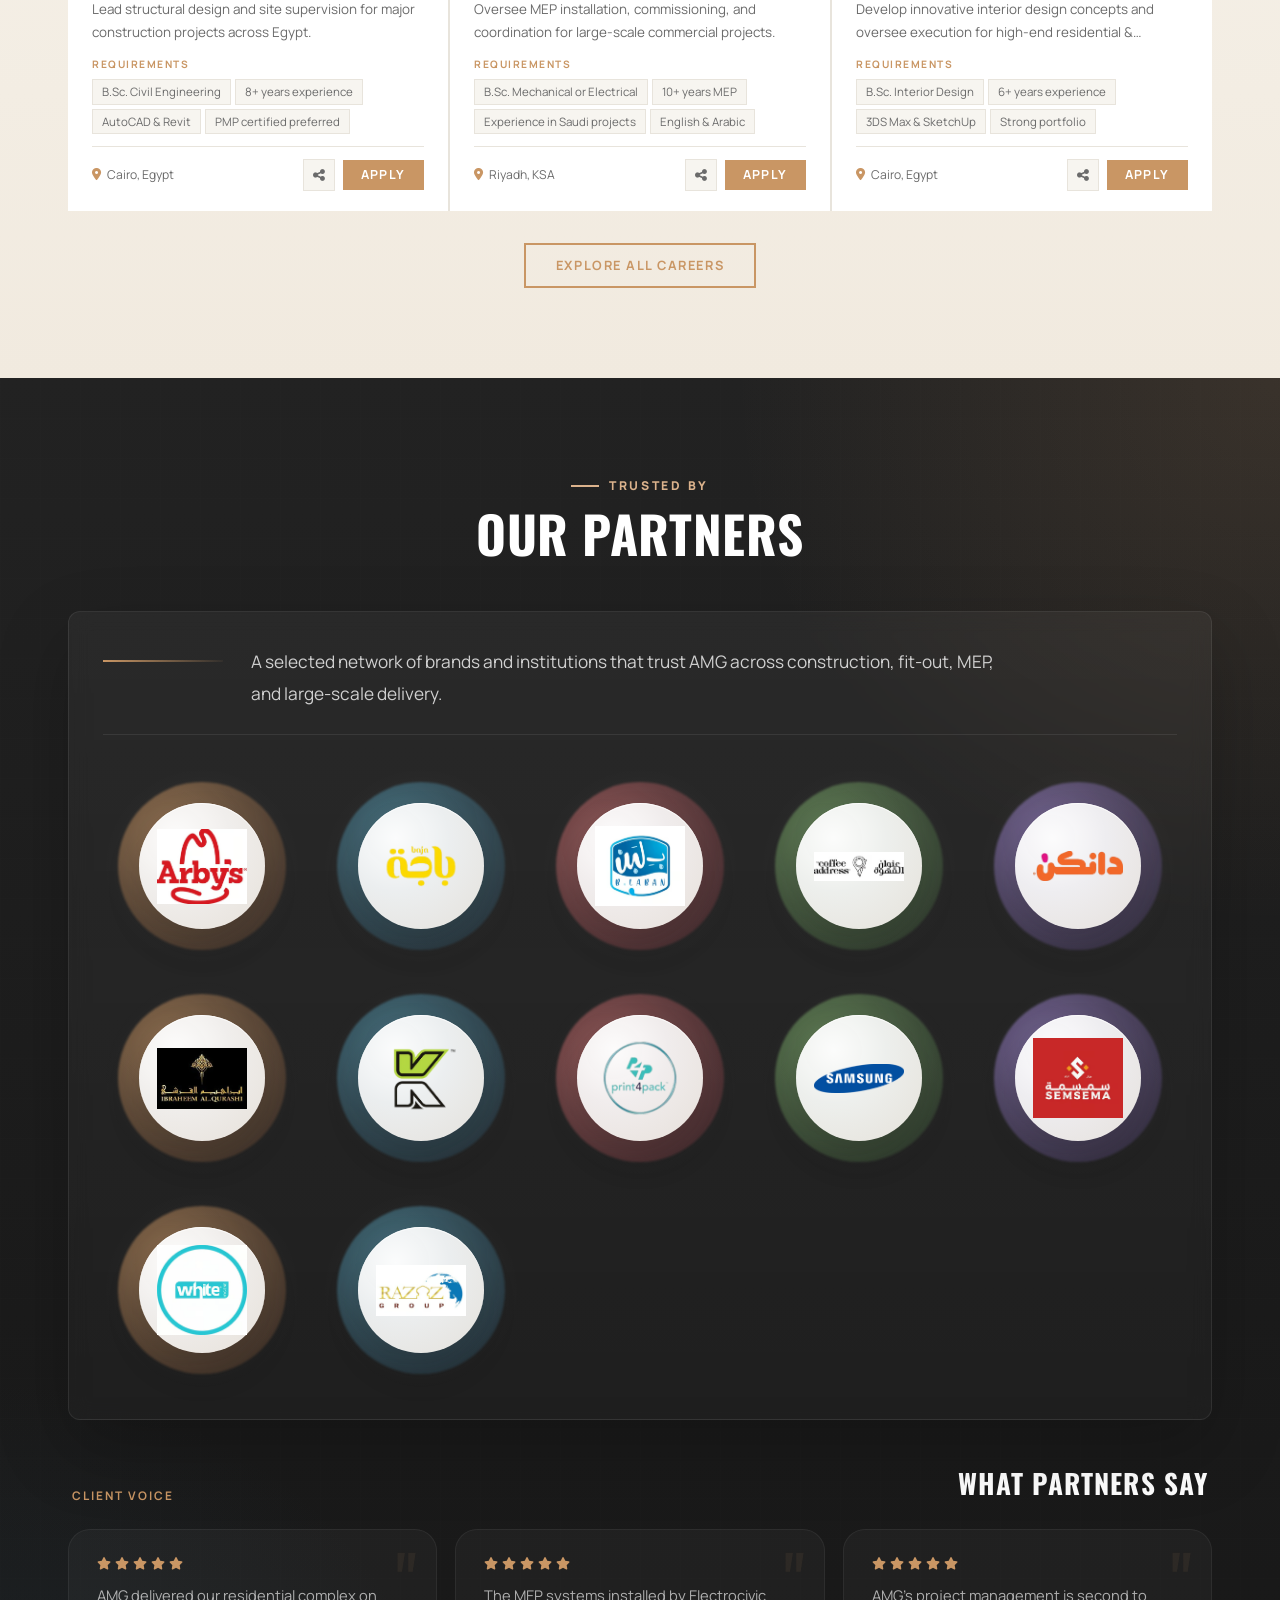
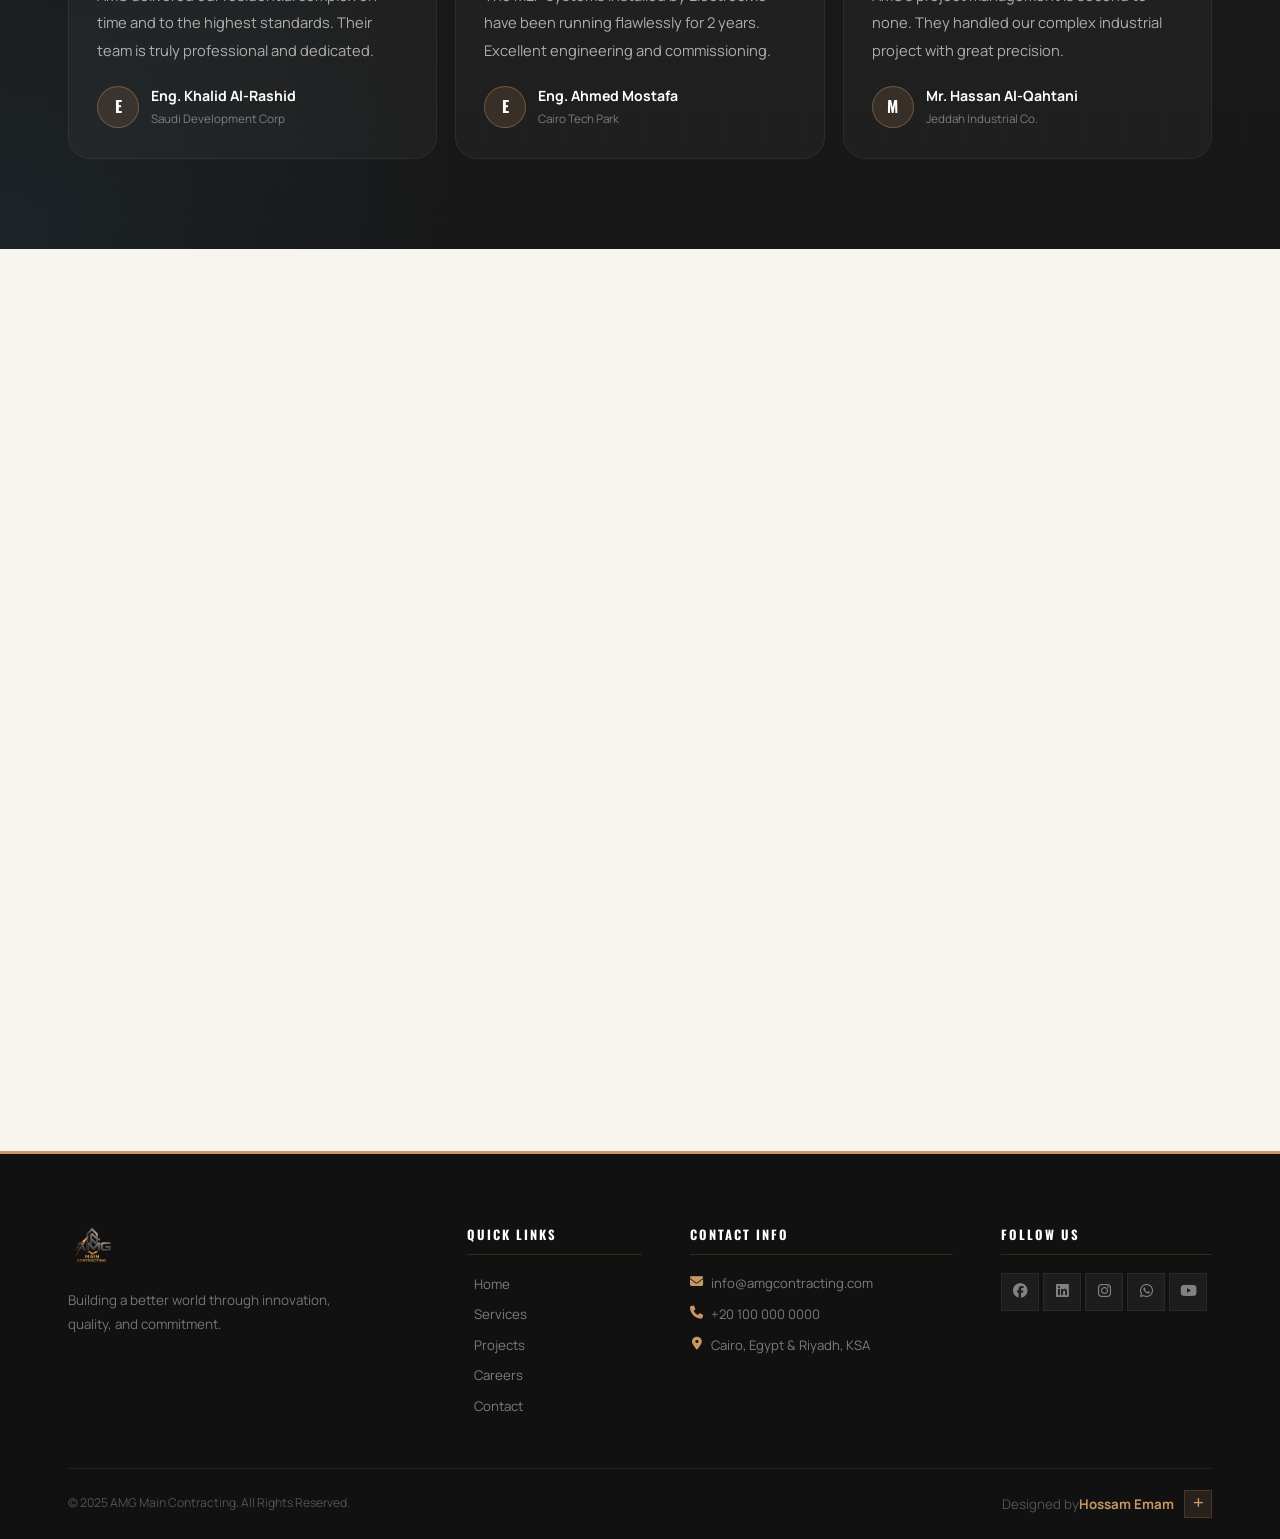
==== commit 39faf531: "last version edited: 2026-03-28 00:05:49" ====
--- a/index.html
+++ b/index.html
@@ -67,28 +67,26 @@
 
       <ul class="nav-links" id="nav-links">
         <li><a href="#hero" data-en="Home" data-ar="الرئيسية">Home</a></li>
+        <li><a href="#who-we-are" data-en="Who We Are" data-ar="من نحن" id="nav-label-who-we-are">Who We Are</a></li>
         <li class="has-dropdown">
-          <a href="#our-group" data-en="Our Group" data-ar="مجموعتنا">Our Group <i class="fa fa-chevron-down"></i></a>
-          <ul class="dropdown">
-            <li><a href="https://amjaad-sa.com/" target="_blank" data-en="Amjaad – KSA"
-                data-ar="أمجاد – السعودية">Amjaad – KSA</a></li>
-            <li><a href="https://electrocivic.com/" target="_blank" data-en="Electrocivic – Egypt"
-                data-ar="إلكتروسيفيك – مصر">Electrocivic – Egypt</a></li>
+          <a href="#our-group" data-en="Our Group" data-ar="مجموعتنا"><span id="nav-label-our-group">Our Group</span> <i class="fa fa-chevron-down"></i></a>
+          <ul class="dropdown" id="our-group-dropdown">
           </ul>
         </li>
-        <li><a href="#mission-vision" data-en="Our Journey" data-ar="رحلتنا">Our Journey</a></li>
-        <li><a href="#services" data-en="Services" data-ar="خدماتنا">Services</a></li>
-        <li><a href="#projects" data-en="Projects" data-ar="مشاريعنا">Projects</a></li>
+        <li><a href="#organizational-chart" data-en="Org Chart" data-ar="الهيكل التنظيمي" id="nav-label-organizational-chart">Org Chart</a></li>
+        <li><a href="#mission-vision" data-en="Our Journey" data-ar="رحلتنا" id="nav-label-mission-vision">Our Journey</a></li>
+        <li><a href="#services" data-en="Services" data-ar="خدماتنا" id="nav-label-services">Services</a></li>
+        <li><a href="#projects" data-en="Projects" data-ar="مشاريعنا" id="nav-label-projects">Projects</a></li>
         <li class="has-dropdown">
-          <a href="#careers" data-en="Careers" data-ar="الوظائف">Careers <i class="fa fa-chevron-down"></i></a>
+          <a href="#careers" data-en="Careers" data-ar="الوظائف"><span id="nav-label-careers">Careers</span> <i class="fa fa-chevron-down"></i></a>
           <ul class="dropdown">
             <li><a href="#careers" data-en="Career Overview" data-ar="نظرة عامة">Career Overview</a></li>
             <li><a href="careers.html" target="_blank" data-en="All Careers" data-ar="كل الوظائف">All Careers</a></li>
             <li><a href="javascript:void(0)" onclick="openGeneralCvModal()" data-en="Submit Your CV" data-ar="أرسل سيرتك الذاتية">Submit Your CV</a></li>
           </ul>
         </li>
-        <li><a href="#partners" data-en="Partners" data-ar="شركاؤنا">Partners</a></li>
-        <li><a href="#contact" data-en="Contact" data-ar="تواصل معنا">Contact</a></li>
+        <li><a href="#partners" data-en="Partners" data-ar="شركاؤنا" id="nav-label-partners">Partners</a></li>
+        <li><a href="#contact" data-en="Contact" data-ar="تواصل معنا" id="nav-label-contact">Contact</a></li>
       </ul>
 
       <div class="nav-actions">
@@ -146,22 +144,54 @@
 
     </div>
 
-    <a href="#our-group" class="scroll-down-btn" aria-label="Scroll"><i class="fa fa-chevron-down"></i></a>
+    <a href="#who-we-are" class="scroll-down-btn" aria-label="Scroll"><i class="fa fa-chevron-down"></i></a>
+  </section>
+
+  <!-- ===== WHO WE ARE ===== -->
+  <section id="who-we-are" class="section who-we-are-section section-white reveal-zoom">
+    <div class="container">
+      <div class="who-we-are-shell">
+        <div class="who-we-are-copy">
+          <span class="section-tag" id="who-we-are-tag" data-en="Who We Are" data-ar="من نحن">Who We Are</span>
+          <h2 id="who-we-are-title" data-en="AMG Main Contracting Group" data-ar="مجموعة AMG للمقاولات الرئيسية">AMG Main Contracting Group</h2>
+          <p id="who-we-are-subtitle" data-en="A concise introduction to the group, its positioning, and a premium company profile entry point."
+            data-ar="نبذة مختصرة عن المجموعة ومكانتها ونقطة دخول احترافية إلى بروفايل الشركة.">
+            A concise introduction to the group, its positioning, and a premium company profile entry point.
+          </p>
+          <p class="who-we-are-brief" id="who-we-are-brief">
+            AMG Main Contracting Group delivers integrated construction, civil, MEP, and fit-out capabilities through a multi-company structure built for dependable execution and premium project delivery.
+          </p>
+          <div class="who-we-are-actions">
+            <a class="btn btn-outline" id="who-we-are-profile-cta" href="javascript:void(0)" data-en="Download Company Profile" data-ar="تحميل بروفايل الشركة">Download Company Profile</a>
+          </div>
+        </div>
+        <div class="who-we-are-visual">
+          <div class="who-we-are-orb"></div>
+          <div class="who-we-are-logo-stage">
+            <img id="who-we-are-logo-large" class="who-we-are-logo-large" src="assets/images/amg-logo.jpeg" alt="AMG Main Contracting Group logo" />
+          </div>
+          <div class="who-we-are-panel">
+            <span class="who-we-are-kicker" data-en="Delivery Footprint" data-ar="بصمة التنفيذ">Delivery Footprint</span>
+            <strong data-en="Egypt + Saudi Arabia" data-ar="مصر + السعودية">Egypt + Saudi Arabia</strong>
+            <p data-en="Integrated delivery through specialist companies under one group umbrella." data-ar="تنفيذ متكامل عبر شركات متخصصة تحت مظلة مجموعة واحدة.">
+              Integrated delivery through specialist companies under one group umbrella.
+            </p>
+          </div>
+        </div>
+      </div>
+    </div>
   </section>
 
   <!-- ===== OUR GROUP ===== -->
   <section id="our-group" class="section our-group-section section-white reveal-zoom">
     <div class="container">
       <div class="section-header">
-        <span class="section-tag" data-en="Who We Are" data-ar="من نحن">Who We Are</span>
-        <h2 data-en="Our Group Companies" data-ar="شركات مجموعتنا">Our Group Companies</h2>
-        <p data-en="Explore the group footprint through a dedicated editorial profile designed as a premium company presentation."
-          data-ar="استكشف بصمة المجموعة من خلال بروفايل تحريري مخصص تم تصميمه كعرض شركة فاخر.">
-          Explore the group footprint through a dedicated editorial profile designed as a premium company presentation.
+        <span class="section-tag" id="our-group-tag" data-en="Our Group" data-ar="مجموعتنا">Our Group</span>
+        <h2 id="our-group-title" data-en="Group Companies" data-ar="شركات المجموعة">Group Companies</h2>
+        <p id="our-group-subtitle" data-en="Discover the specialist companies that expand the group's reach across construction, MEP, and integrated project delivery."
+          data-ar="اكتشف الشركات المتخصصة التي توسع نطاق المجموعة عبر المقاولات وMEP والتنفيذ المتكامل للمشاريع.">
+          Discover the specialist companies that expand the group's reach across construction, MEP, and integrated project delivery.
         </p>
-        <div style="margin-top:18px">
-          <a class="btn btn-outline" id="company-profile-entry-cta" href="javascript:void(0)" data-en="Download Company Profile" data-ar="تحميل بروفايل الشركة">Download Company Profile</a>
-        </div>
       </div>
       <div class="group-grid" id="group-grid">
         <!-- Rendered dynamically from localStorage — editable in Dashboard → Our Group -->
@@ -238,8 +268,8 @@
   <section id="services" class="section services-section section-dark reveal-left">
     <div class="container">
       <div class="section-header centered">
-        <span class="section-tag" data-en="What We Do" data-ar="ما نقدمه">What We Do</span>
-        <h2 data-en="Our Services" data-ar="خدماتنا">Our Services</h2>
+        <span class="section-tag" id="services-tag" data-en="What We Do" data-ar="ما نقدمه">What We Do</span>
+        <h2 id="services-title" data-en="Our Services" data-ar="خدماتنا">Our Services</h2>
       </div>
       <div class="services-bento" id="services-grid">
         <!-- Populated by JS from localStorage -->
@@ -251,8 +281,8 @@
   <section id="projects" class="section projects-section section-light reveal-tilt">
     <div class="container">
       <div class="section-header centered">
-        <span class="section-tag" data-en="Our Work" data-ar="أعمالنا">Our Work</span>
-        <h2 data-en="Featured Projects" data-ar="المشاريع المميزة">Featured Projects</h2>
+        <span class="section-tag" id="projects-tag" data-en="Our Work" data-ar="أعمالنا">Our Work</span>
+        <h2 id="projects-title" data-en="Featured Projects" data-ar="المشاريع المميزة">Featured Projects</h2>
       </div>
 
       <div class="projects-slider-wrap">
@@ -273,17 +303,87 @@
     </div>
   </section>
 
+  <!-- ===== ORGANIZATIONAL CHART ===== -->
+  <section id="organizational-chart" class="section organizational-chart-section reveal-up">
+    <div class="container">
+      <div class="org-chart-shell">
+        <div class="org-chart-editorial reveal-left">
+          <div class="org-chart-copy">
+            <span class="section-tag" id="org-chart-tag" data-en="Leadership Structure" data-ar="الهيكل القيادي">Leadership Structure</span>
+            <h2 id="org-chart-title" data-en="Organizational Chart" data-ar="الهيكل التنظيمي">Organizational Chart</h2>
+            <p id="org-chart-subtitle" class="org-chart-subtitle" data-en="A premium snapshot of AMG's leadership structure, designed to clarify accountability, delivery flow, and executive oversight." data-ar="لقطة احترافية للهيكل القيادي في AMG توضح مسارات المسؤولية والتنفيذ والإشراف التنفيذي.">
+              A premium snapshot of AMG's leadership structure, designed to clarify accountability, delivery flow, and executive oversight.
+            </p>
+            <div class="org-chart-accent-line"></div>
+            <div class="org-chart-description" id="org-chart-description">
+              <p data-en="Our organizational structure is shaped around precision, ownership, and disciplined execution. Each function is positioned to support clear decision-making, dependable delivery, and long-term operational excellence across every project lifecycle." data-ar="تم تصميم هيكلنا التنظيمي حول الدقة والمسؤولية والانضباط في التنفيذ. كل وظيفة موضوعة لدعم وضوح القرار واعتمادية التسليم والتميّز التشغيلي المستدام عبر جميع مراحل المشروع.">
+                Our organizational structure is shaped around precision, ownership, and disciplined execution. Each function is positioned to support clear decision-making, dependable delivery, and long-term operational excellence across every project lifecycle.
+              </p>
+              <p data-en="From executive leadership to technical and commercial functions, the model emphasizes coordination, speed, and accountability without compromising premium quality standards." data-ar="من القيادة التنفيذية إلى الوظائف الفنية والتجارية، يركز هذا النموذج على التنسيق والسرعة والمساءلة دون المساس بمعايير الجودة الراقية.">
+                From executive leadership to technical and commercial functions, the model emphasizes coordination, speed, and accountability without compromising premium quality standards.
+              </p>
+            </div>
+          </div>
+          <div class="org-chart-visual reveal-zoom" aria-hidden="true">
+            <div class="org-chart-ornament-panel">
+              <div class="org-chart-orb"></div>
+              <div class="org-chart-ornament-copy">
+                <span class="org-chart-ornament-kicker" data-en="Design Principles" data-ar="مبادئ التصميم">Design Principles</span>
+                <div class="org-chart-principles">
+                  <span data-en="Clarity" data-ar="الوضوح">Clarity</span>
+                  <span data-en="Hierarchy" data-ar="التراتب">Hierarchy</span>
+                  <span data-en="Accountability" data-ar="المساءلة">Accountability</span>
+                  <span data-en="Flow" data-ar="الانسياب">Flow</span>
+                </div>
+              </div>
+              <div class="org-chart-mini-grid">
+                <span></span><span></span><span></span>
+                <span></span><span></span><span></span>
+                <span></span><span></span><span></span>
+              </div>
+            </div>
+          </div>
+        </div>
+        <div class="org-chart-stage reveal-stagger">
+          <div class="org-chart-stage-head">
+            <span class="org-chart-stage-kicker" data-en="Structure Overview" data-ar="نظرة على الهيكل">Structure Overview</span>
+          </div>
+          <div class="org-chart-stage-grid">
+            <article class="org-chart-stat-card">
+              <strong id="org-chart-total-count">0</strong>
+              <span data-en="Leadership Positions" data-ar="مناصب قيادية">Leadership Positions</span>
+            </article>
+            <article class="org-chart-stat-card">
+              <strong id="org-chart-level-count">0</strong>
+              <span data-en="Hierarchy Levels" data-ar="مستويات إدارية">Hierarchy Levels</span>
+            </article>
+            <article class="org-chart-stat-card">
+              <strong data-en="Premium" data-ar="احترافي">Premium</strong>
+              <span data-en="Compact, readable, and structured for quick decisions" data-ar="عرض مضغوط وواضح ومنظم لاتخاذ القرار بسرعة">Compact, readable, and structured for quick decisions</span>
+            </article>
+          </div>
+          <div class="org-chart-stage-actions">
+            <button type="button" class="btn btn-primary" onclick="openModal('org-chart-modal')">
+              <span data-en="View Full Chart" data-ar="عرض الهيكل الكامل">View Full Chart</span>
+              <i class="fa fa-arrow-right"></i>
+            </button>
+          </div>
+        </div>
+      </div>
+    </div>
+  </section>
+
   <!-- ===== CAREERS ===== -->
   <section id="careers" class="section careers-section section-light reveal-up">
     <div class="container">
       <div class="section-header centered">
-        <span class="section-tag" data-en="Join Our Team" data-ar="انضم لفريقنا">Join Our Team</span>
-        <h2 data-en="Career Opportunities" data-ar="الفرص الوظيفية">Career Opportunities</h2>
+        <span class="section-tag" id="careers-tag" data-en="Join Our Team" data-ar="انضم لفريقنا">Join Our Team</span>
+        <h2 id="careers-title" data-en="Career Opportunities" data-ar="الفرص الوظيفية">Career Opportunities</h2>
       </div>
       <div class="careers-intro-shell">
         <div class="careers-intro-copy">
-          <span class="careers-kicker" data-en="Craft Your Next Chapter" data-ar="ابدأ فصلك المهني القادم">Craft Your Next Chapter</span>
-          <p data-en="Join a team delivering landmark construction, MEP, and infrastructure work across Egypt and Saudi Arabia, or share your CV for future premium opportunities." data-ar="انضم إلى فريق ينفذ مشاريع إنشائية وكهروميكانيكية وبنية تحتية بارزة في مصر والسعودية، أو شارك سيرتك الذاتية لفرص نوعية مستقبلية.">
+          <span class="careers-kicker" id="careers-kicker" data-en="Craft Your Next Chapter" data-ar="ابدأ فصلك المهني القادم">Craft Your Next Chapter</span>
+          <p id="careers-subtitle" data-en="Join a team delivering landmark construction, MEP, and infrastructure work across Egypt and Saudi Arabia, or share your CV for future premium opportunities." data-ar="انضم إلى فريق ينفذ مشاريع إنشائية وكهروميكانيكية وبنية تحتية بارزة في مصر والسعودية، أو شارك سيرتك الذاتية لفرص نوعية مستقبلية.">
             Join a team delivering landmark construction, MEP, and infrastructure work across Egypt and Saudi Arabia, or share your CV for future premium opportunities.
           </p>
         </div>
@@ -302,13 +402,13 @@
   <section id="partners" class="section partners-section section-dark2 reveal-right">
     <div class="container">
       <div class="section-header centered">
-        <span class="section-tag" data-en="Trusted By" data-ar="يثق بنا">Trusted By</span>
-        <h2 data-en="Our Partners" data-ar="شركاؤنا">Our Partners</h2>
+        <span class="section-tag" id="partners-tag" data-en="Trusted By" data-ar="يثق بنا">Trusted By</span>
+        <h2 id="partners-title" data-en="Our Partners" data-ar="شركاؤنا">Our Partners</h2>
       </div>
       <div class="partners-showcase">
         <div class="partners-intro">
           <span class="partners-intro-line"></span>
-          <p data-en="A selected network of brands and institutions that trust AMG across construction, fit-out, MEP, and large-scale delivery."
+          <p id="partners-subtitle" data-en="A selected network of brands and institutions that trust AMG across construction, fit-out, MEP, and large-scale delivery."
             data-ar="شبكة مختارة من العلامات التجارية والمؤسسات التي تثق في AMG عبر المقاولات والتشطيبات وأعمال MEP والتنفيذ واسع النطاق.">
             A selected network of brands and institutions that trust AMG across construction, fit-out, MEP, and large-scale delivery.
           </p>
@@ -327,8 +427,8 @@
   <section id="contact" class="section contact-section section-dark reveal-left">
     <div class="container">
       <div class="section-header centered">
-        <span class="section-tag" data-en="Get In Touch" data-ar="تواصل معنا">Get In Touch</span>
-        <h2 data-en="Contact Us" data-ar="اتصل بنا">Contact Us</h2>
+        <span class="section-tag" id="contact-tag" data-en="Get In Touch" data-ar="تواصل معنا">Get In Touch</span>
+        <h2 id="contact-title" data-en="Contact Us" data-ar="اتصل بنا">Contact Us</h2>
       </div>
       <div class="contact-grid">
         <div class="contact-info reveal-left">
@@ -397,6 +497,8 @@
       </div>
     </div>
   </section>
+
+  <div id="dynamic-sections-root"></div>
 
   <!-- ===== FOOTER ===== -->
   <footer id="footer" class="site-footer">
@@ -479,6 +581,18 @@
     <div class="modal-box xlarge">
       <button class="modal-close" onclick="closeModal('all-projects-modal')"><i class="fa fa-times"></i></button>
       <h2 style="margin-bottom:2rem;" data-en="All Projects" data-ar="جميع المشاريع">All Projects</h2>
+      <div class="projects-explorer-toolbar">
+        <div class="projects-explorer-search">
+          <i class="fa fa-search"></i>
+          <input id="projects-filter-search" type="search" placeholder="Search projects..." data-placeholder-en="Search projects..." data-placeholder-ar="ابحث في المشاريع..." />
+        </div>
+        <div class="projects-explorer-filters">
+          <select id="projects-filter-company"></select>
+          <select id="projects-filter-category"></select>
+          <select id="projects-filter-status"></select>
+          <select id="projects-sort-mode"></select>
+        </div>
+      </div>
       <div class="all-projects-grid" id="all-projects-grid"></div>
     </div>
   </div>
@@ -488,6 +602,25 @@
     <div class="modal-box large">
       <button class="modal-close" onclick="closeModal('career-modal')"><i class="fa fa-times"></i></button>
       <div id="career-modal-content"></div>
+    </div>
+  </div>
+
+  <!-- Org Chart Modal -->
+  <div class="modal-overlay" id="org-chart-modal">
+    <div class="modal-box xlarge org-chart-modal-box">
+      <button class="modal-close" onclick="closeModal('org-chart-modal')"><i class="fa fa-times"></i></button>
+      <div class="org-chart-modal-head">
+        <span class="section-tag" id="org-chart-modal-tag" data-en="Leadership Structure" data-ar="الهيكل القيادي">Leadership Structure</span>
+        <h2 id="org-chart-modal-title" data-en="Organizational Chart" data-ar="الهيكل التنظيمي">Organizational Chart</h2>
+        <p id="org-chart-modal-subtitle" data-en="Explore the complete reporting structure in a focused, presentation-ready view." data-ar="استعرض الهيكل الإداري الكامل في عرض مركز وجاهز للتقديم.">
+          Explore the complete reporting structure in a focused, presentation-ready view.
+        </p>
+      </div>
+      <div class="org-chart-modal-tree-wrap">
+        <div class="org-chart-tree org-chart-tree-modal" id="org-chart-modal-tree">
+          <!-- Rendered dynamically from localStorage -->
+        </div>
+      </div>
     </div>
   </div>
 
@@ -501,6 +634,7 @@
   <script src="js/contact.js"></script>
   <script src="js/animations.js"></script>
   <script src="js/mission-vision.js"></script>
+  <script src="js/org-chart.js"></script>
   <script src="js/whatsapp-float.js"></script>
 </body>
 
--- a/css/sections.css
+++ b/css/sections.css
@@ -1,5 +1,136 @@
-/* ===== OUR GROUP ===== */
+/* ===== WHO WE ARE + OUR GROUP ===== */
+.who-we-are-section,
 .our-group-section { background: var(--white); }
+
+.who-we-are-shell {
+  display: grid;
+  grid-template-columns: minmax(0, 1.1fr) minmax(280px, 0.9fr);
+  gap: clamp(20px, 4vw, 38px);
+  padding: clamp(24px, 5vw, 40px);
+  border: 1px solid rgba(201,150,100,0.18);
+  background:
+    radial-gradient(circle at top left, rgba(201,150,100,0.14), transparent 28%),
+    linear-gradient(135deg, #161616 0%, #211c15 46%, #f7f2e8 46%, #fcfaf6 100%);
+  box-shadow: 0 24px 58px rgba(20, 16, 10, 0.12);
+}
+
+.who-we-are-copy {
+  padding: clamp(22px, 4vw, 32px);
+  background:
+    linear-gradient(180deg, rgba(18,18,18,0.96) 0%, rgba(28,24,18,0.94) 100%);
+  box-shadow: 0 18px 42px rgba(0,0,0,0.16);
+  color: var(--white);
+  display: flex;
+  flex-direction: column;
+  gap: 14px;
+}
+
+.who-we-are-copy .section-tag {
+  color: var(--gold-light);
+}
+
+.who-we-are-copy .section-tag::before {
+  background: var(--gold-light);
+}
+
+.who-we-are-copy h2 {
+  color: var(--white);
+  margin: 0;
+  font-size: clamp(1.4rem, 2.8vw, 2.2rem);
+}
+
+.who-we-are-copy .section-tag {
+  width: max-content;
+}
+
+.who-we-are-copy #who-we-are-subtitle,
+.who-we-are-brief {
+  max-width: 54ch;
+  font-size: clamp(0.84rem, 1.2vw, 0.95rem);
+  line-height: 1.75;
+  color: rgba(255,255,255,0.78);
+}
+
+.who-we-are-actions {
+  display: flex;
+  flex-wrap: wrap;
+  gap: 12px;
+  margin-top: 8px;
+}
+
+.who-we-are-visual {
+  position: relative;
+  min-height: 320px;
+  border: 1px solid rgba(201,150,100,0.18);
+  background:
+    radial-gradient(circle at 18% 22%, rgba(201,150,100,0.26), transparent 20%),
+    linear-gradient(180deg, rgba(255,255,255,0.84), rgba(244,238,227,0.98));
+  overflow: hidden;
+}
+
+.who-we-are-orb {
+  position: absolute;
+  top: 22px;
+  right: 22px;
+  width: clamp(100px, 14vw, 160px);
+  height: clamp(100px, 14vw, 160px);
+  border-radius: 50%;
+  background:
+    radial-gradient(circle at 30% 30%, rgba(255,255,255,0.22), rgba(201,150,100,0.38) 28%, rgba(201,150,100,0.10) 62%, transparent 74%);
+}
+
+.who-we-are-logo-stage {
+  position: absolute;
+  inset: 0;
+  display: flex;
+  align-items: flex-start;
+  justify-content: center;
+  padding: clamp(22px, 4vw, 34px) clamp(24px, 5vw, 38px) clamp(110px, 16vw, 150px);
+}
+
+.who-we-are-logo-large {
+  position: relative;
+  z-index: 1;
+  width: min(54%, 220px);
+  max-height: 150px;
+  object-fit: contain;
+  filter: drop-shadow(0 12px 24px rgba(34, 24, 12, 0.12));
+}
+
+.who-we-are-panel {
+  position: absolute;
+  left: clamp(18px, 3vw, 26px);
+  right: clamp(18px, 3vw, 26px);
+  bottom: clamp(18px, 3vw, 26px);
+  display: flex;
+  flex-direction: column;
+  gap: 10px;
+  padding: clamp(18px, 3vw, 24px);
+  background: rgba(20,18,14,0.88);
+  color: var(--white);
+  backdrop-filter: blur(10px);
+}
+
+.who-we-are-kicker {
+  font-size: 0.68rem;
+  letter-spacing: 0.18em;
+  text-transform: uppercase;
+  color: rgba(255,255,255,0.56);
+}
+
+.who-we-are-panel strong {
+  font-family: var(--font-heading);
+  font-size: clamp(1rem, 2vw, 1.45rem);
+  text-transform: uppercase;
+  letter-spacing: 0.03em;
+}
+
+.who-we-are-panel p {
+  margin: 0;
+  color: rgba(255,255,255,0.74);
+  line-height: 1.65;
+  font-size: 0.82rem;
+}
 
 .group-grid {
   display: grid;
@@ -24,8 +155,9 @@
 .group-card:hover .group-card-image img { transform: scale(1.06); }
 .group-card-image::after { content: ''; position: absolute; top: 0; left: 0; width: 0; height: 3px; background: var(--gold); transition: width 0.35s ease; }
 .group-card:hover .group-card-image::after { width: 100%; }
-.group-card-overlay { position: absolute; inset: 0; background: rgba(28,28,28,0.55); display: flex; align-items: center; justify-content: center; opacity: 0; transition: var(--tr); }
+.group-card-overlay { position: absolute; inset: 0; background: rgba(28,28,28,0.58); display: flex; align-items: center; justify-content: center; gap: 10px; padding: 18px; opacity: 0; transition: var(--tr); flex-wrap: wrap; }
 .group-card:hover .group-card-overlay { opacity: 1; }
+.group-card-cta { justify-content: center; min-width: 180px; }
 
 .group-card-body {
   padding: clamp(14px, 3vw, 24px) clamp(14px, 3vw, 22px);
@@ -55,17 +187,667 @@
 .group-link i { font-size: 0.62rem; transition: transform var(--tr); }
 .group-link:hover i { transform: translateX(4px); }
 [data-lang="ar"] .group-link:hover i { transform: translateX(-4px); }
+.group-links { display: flex; flex-wrap: wrap; gap: 14px; }
+
+[data-lang="ar"] .who-we-are-copy,
+[data-lang="ar"] .who-we-are-panel {
+  text-align: right;
+}
 
 /* Tablet: single column */
-@media (max-width: 860px) { .group-grid { grid-template-columns: 1fr; } }
+@media (max-width: 860px) {
+  .who-we-are-shell,
+  .group-grid { grid-template-columns: 1fr; }
+}
 
 /* Phone: stack image on top */
 @media (max-width: 520px) {
+  .who-we-are-shell { padding: 18px; }
+  .who-we-are-visual { min-height: 220px; }
+  .who-we-are-logo-stage {
+    align-items: flex-start;
+    padding: 8px 18px 104px;
+  }
+  .who-we-are-logo-large {
+    width: min(40%, 104px);
+    max-height: 72px;
+    filter: drop-shadow(0 8px 16px rgba(34, 24, 12, 0.10));
+  }
+  .who-we-are-panel {
+    left: 14px;
+    right: 14px;
+    bottom: 14px;
+    padding: 14px 15px;
+    gap: 8px;
+  }
   .group-card { grid-template-columns: 1fr; }
   [data-lang="ar"] .group-card { grid-template-columns: 1fr; }
   .group-card-image { height: clamp(140px, 35vw, 180px); min-height: unset; order: 1 !important; }
   .group-card-body  { order: 2 !important; text-align: left; padding: 14px 16px; }
   [data-lang="ar"] .group-card-body { text-align: right; }
+  .group-card-overlay { opacity: 1; position: static; background: rgba(20,18,14,0.94); justify-content: stretch; }
+  .group-card-cta { width: 100%; min-width: 0; }
+  .group-links { flex-direction: column; gap: 8px; }
+}
+
+/* ===== ORGANIZATIONAL CHART ===== */
+.organizational-chart-section {
+  background:
+    radial-gradient(circle at top left, rgba(201,150,100,0.18), transparent 28%),
+    radial-gradient(circle at bottom right, rgba(201,150,100,0.12), transparent 24%),
+    linear-gradient(180deg, #0f0f10 0%, #171415 42%, #f4efe7 42%, #faf8f4 100%);
+  position: relative;
+  overflow: hidden;
+}
+
+.organizational-chart-section::before {
+  content: "";
+  position: absolute;
+  inset: 0;
+  background-image:
+    linear-gradient(rgba(201,150,100,0.06) 1px, transparent 1px),
+    linear-gradient(90deg, rgba(201,150,100,0.06) 1px, transparent 1px);
+  background-size: 48px 48px;
+  mask-image: linear-gradient(180deg, rgba(0,0,0,0.85), rgba(0,0,0,0.28) 56%, transparent);
+  pointer-events: none;
+}
+
+.org-chart-shell {
+  position: relative;
+  margin-top: 0;
+  border: 1px solid rgba(201,150,100,0.16);
+  background:
+    linear-gradient(180deg, rgba(255,255,255,0.04) 0%, rgba(255,255,255,0.02) 33%, rgba(255,255,255,0.96) 33%, rgba(248,244,237,0.98) 100%);
+  box-shadow: 0 24px 56px rgba(12,10,8,0.22);
+  backdrop-filter: blur(14px);
+}
+
+.org-chart-editorial {
+  display: grid;
+  grid-template-columns: minmax(250px, 0.95fr) minmax(220px, 0.72fr);
+  min-height: 300px;
+}
+
+.org-chart-copy {
+  padding: clamp(20px, 3vw, 34px);
+  color: var(--white);
+  position: relative;
+  text-align: left;
+  background:
+    linear-gradient(180deg, rgba(17,17,18,0.98) 0%, rgba(22,19,20,0.96) 100%);
+}
+
+.org-chart-copy h2 {
+  margin-top: 8px;
+  font-size: clamp(1.28rem, 2.2vw, 1.9rem);
+  line-height: 1;
+  color: var(--white);
+}
+
+.org-chart-subtitle {
+  margin-top: 10px;
+  max-width: 34ch;
+  font-size: clamp(0.8rem, 1vw, 0.9rem);
+  line-height: 1.58;
+  color: rgba(255,255,255,0.74);
+}
+
+.org-chart-accent-line {
+  width: 42px;
+  height: 4px;
+  background: linear-gradient(90deg, var(--gold), rgba(201,150,100,0.16));
+  margin: 16px 0 14px;
+  animation: orgAccentPulse 3.8s ease-in-out infinite;
+}
+
+.org-chart-description {
+  max-width: 37ch;
+  display: flex;
+  flex-direction: column;
+  gap: 12px;
+  font-size: 0.82rem;
+  line-height: 1.58;
+  color: rgba(255,255,255,0.94);
+}
+
+.org-chart-description p {
+  margin: 0;
+}
+
+.org-chart-visual {
+  position: relative;
+  min-height: 100%;
+  display: flex;
+  align-items: stretch;
+  justify-content: stretch;
+}
+
+.org-chart-ornament-panel {
+  position: relative;
+  width: 100%;
+  min-height: 100%;
+  overflow: hidden;
+  background:
+    radial-gradient(circle at 22% 24%, rgba(201,150,100,0.28), transparent 16%),
+    radial-gradient(circle at 78% 72%, rgba(201,150,100,0.12), transparent 18%),
+    linear-gradient(180deg, rgba(255,255,255,0.08), rgba(255,255,255,0.02));
+  border-left: 1px solid rgba(201,150,100,0.14);
+}
+
+.org-chart-ornament-panel::before {
+  content: "";
+  position: absolute;
+  inset: 0;
+  background:
+    linear-gradient(180deg, rgba(17,17,17,0.04), rgba(17,17,17,0.24)),
+    linear-gradient(90deg, rgba(15,15,16,0.72), rgba(15,15,16,0.06) 42%, rgba(15,15,16,0.18));
+  z-index: 1;
+}
+
+.org-chart-orb {
+  position: absolute;
+  top: 34px;
+  right: 34px;
+  width: clamp(92px, 13vw, 156px);
+  height: clamp(92px, 13vw, 156px);
+  border-radius: 50%;
+  background:
+    radial-gradient(circle at 30% 30%, rgba(255,255,255,0.22), rgba(201,150,100,0.34) 24%, rgba(201,150,100,0.08) 62%, transparent 74%),
+    radial-gradient(circle at 60% 60%, rgba(201,150,100,0.16), transparent 62%);
+  filter: blur(0.2px);
+  animation: orgImageFloat 9s ease-in-out infinite;
+  z-index: 2;
+}
+
+.org-chart-orb::after {
+  content: "";
+  position: absolute;
+  inset: 18%;
+  border: 1px solid rgba(255,255,255,0.18);
+  border-radius: 50%;
+}
+
+.org-chart-ornament-copy {
+  position: absolute;
+  left: clamp(18px, 3vw, 28px);
+  right: clamp(18px, 3vw, 28px);
+  bottom: clamp(22px, 3vw, 30px);
+  z-index: 2;
+}
+
+.org-chart-ornament-kicker {
+  display: inline-block;
+  margin-bottom: 12px;
+  color: rgba(255,255,255,0.56);
+  font-size: 0.64rem;
+  font-weight: 800;
+  letter-spacing: 0.2em;
+  text-transform: uppercase;
+}
+
+.org-chart-principles {
+  display: flex;
+  flex-wrap: wrap;
+  gap: 8px;
+}
+
+.org-chart-principles span {
+  display: inline-flex;
+  align-items: center;
+  min-height: 34px;
+  padding: 8px 11px;
+  border: 1px solid rgba(201,150,100,0.22);
+  background: rgba(255,255,255,0.05);
+  color: var(--white);
+  font-size: 0.68rem;
+  font-weight: 700;
+  letter-spacing: 0.06em;
+  text-transform: uppercase;
+  backdrop-filter: blur(8px);
+}
+
+.org-chart-mini-grid {
+  position: absolute;
+  left: clamp(18px, 3vw, 28px);
+  top: clamp(22px, 3vw, 28px);
+  z-index: 2;
+  display: grid;
+  grid-template-columns: repeat(3, 42px);
+  gap: 10px;
+}
+
+.org-chart-mini-grid span {
+  position: relative;
+  display: block;
+  width: 42px;
+  height: 42px;
+  border: 1px solid rgba(201,150,100,0.16);
+  background: rgba(255,255,255,0.03);
+}
+
+.org-chart-mini-grid span::before,
+.org-chart-mini-grid span::after {
+  content: "";
+  position: absolute;
+  left: 50%;
+  transform: translateX(-50%);
+  background: rgba(201,150,100,0.34);
+}
+
+.org-chart-mini-grid span::before {
+  top: 12px;
+  width: 1px;
+  height: 16px;
+}
+
+.org-chart-mini-grid span::after {
+  top: 28px;
+  width: 20px;
+  height: 1px;
+}
+
+.org-chart-stage {
+  position: relative;
+  padding: clamp(18px, 2.4vw, 28px);
+  overflow: hidden;
+}
+
+.org-chart-stage-head {
+  display: flex;
+  justify-content: flex-end;
+  margin-bottom: 14px;
+}
+
+.org-chart-stage-kicker {
+  display: inline-flex;
+  align-items: center;
+  gap: 10px;
+  font-family: var(--font-body);
+  font-size: 0.64rem;
+  letter-spacing: 0.18em;
+  text-transform: uppercase;
+  color: var(--gold);
+  font-weight: 800;
+}
+
+.org-chart-stage-kicker::before {
+  content: "";
+  width: 28px;
+  height: 1px;
+  background: rgba(201,150,100,0.58);
+}
+
+.org-chart-stage-grid {
+  display: grid;
+  grid-template-columns: repeat(3, minmax(0, 1fr));
+  gap: 10px;
+}
+
+.org-chart-stat-card {
+  padding: 14px 14px 12px;
+  border: 1px solid rgba(201,150,100,0.16);
+  background: rgba(255,255,255,0.84);
+  min-height: 96px;
+}
+
+.org-chart-stat-card strong {
+  display: block;
+  color: var(--charcoal);
+  font-family: var(--font-heading);
+  font-size: clamp(0.98rem, 1.4vw, 1.2rem);
+  line-height: 1.05;
+  letter-spacing: 0.02em;
+  text-transform: uppercase;
+}
+
+.org-chart-stat-card span {
+  display: block;
+  margin-top: 8px;
+  color: var(--text-muted);
+  font-size: 0.76rem;
+  line-height: 1.5;
+}
+
+.org-chart-stage-actions {
+  display: flex;
+  justify-content: flex-end;
+  margin-top: 14px;
+}
+
+.org-chart-tree {
+  min-width: max-content;
+  overflow-x: auto;
+}
+
+.org-chart-list,
+.org-chart-children {
+  display: flex;
+  justify-content: center;
+  gap: clamp(10px, 1.8vw, 18px);
+  list-style: none;
+  padding: 0;
+  margin: 0;
+}
+
+.org-chart-list {
+  align-items: flex-start;
+}
+
+.org-chart-node {
+  position: relative;
+  display: flex;
+  flex-direction: column;
+  align-items: center;
+}
+
+.org-chart-children {
+  position: relative;
+  margin-top: 20px;
+  padding-top: 24px;
+}
+
+.org-chart-children::before {
+  content: "";
+  position: absolute;
+  top: 0;
+  left: 50%;
+  width: 2px;
+  height: 24px;
+  background: linear-gradient(180deg, rgba(201,150,100,0.58), rgba(201,150,100,0.18));
+  transform: translateX(-50%);
+  animation: orgLineGrow 0.9s ease forwards;
+  transform-origin: top center;
+}
+
+.org-chart-children.has-many::after {
+  content: "";
+  position: absolute;
+  top: 0;
+  left: 44px;
+  right: 44px;
+  width: auto;
+  height: 2px;
+  background: linear-gradient(90deg, rgba(201,150,100,0.18), rgba(201,150,100,0.6), rgba(201,150,100,0.18));
+  animation: orgLineGrowX 0.9s ease forwards;
+  transform-origin: center;
+}
+
+.org-chart-children > .org-chart-node::before {
+  content: "";
+  position: absolute;
+  top: -24px;
+  left: 50%;
+  width: 2px;
+  height: 24px;
+  background: linear-gradient(180deg, rgba(201,150,100,0.18), rgba(201,150,100,0.52));
+  transform: translateX(-50%);
+  animation: orgLineGrow 0.95s ease forwards;
+  transform-origin: top center;
+}
+
+.org-chart-card {
+  width: min(100%, 198px);
+  min-width: 148px;
+  padding: 12px 10px;
+  border: 1px solid rgba(201,150,100,0.24);
+  background:
+    linear-gradient(180deg, rgba(255,255,255,0.98) 0%, rgba(249,245,239,0.95) 100%);
+  box-shadow: 0 10px 24px rgba(27,23,17,0.08);
+  text-align: center;
+  transition: transform 0.35s ease, box-shadow 0.35s ease, border-color 0.35s ease;
+  opacity: 0;
+  transform: translateY(18px);
+  animation: orgCardReveal 0.7s cubic-bezier(.19,1,.22,1) forwards;
+}
+
+.org-chart-card:hover {
+  transform: translateY(-6px);
+  box-shadow: 0 26px 54px rgba(27,23,17,0.14);
+  border-color: rgba(201,150,100,0.42);
+}
+
+.org-chart-card.is-root {
+  min-width: 172px;
+  background:
+    linear-gradient(135deg, rgba(29,29,30,0.98), rgba(17,17,18,0.98)),
+    linear-gradient(180deg, rgba(201,150,100,0.22), rgba(201,150,100,0));
+  color: var(--white);
+  box-shadow: 0 22px 56px rgba(0,0,0,0.28);
+}
+
+.org-chart-card.is-root .org-chart-node-kicker,
+.org-chart-card.is-root .org-chart-title {
+  color: var(--white);
+}
+
+.org-chart-card.is-root .org-chart-node-kicker::after {
+  background: rgba(255,255,255,0.18);
+}
+
+.org-chart-node-kicker {
+  display: flex;
+  align-items: center;
+  justify-content: center;
+  gap: 8px;
+  margin-bottom: 8px;
+  color: var(--gold);
+  font-size: 0.56rem;
+  font-weight: 800;
+  letter-spacing: 0.14em;
+  text-transform: uppercase;
+}
+
+.org-chart-node-kicker::before,
+.org-chart-node-kicker::after {
+  content: "";
+  width: 12px;
+  height: 1px;
+  background: rgba(201,150,100,0.28);
+}
+
+.org-chart-node:nth-child(1) > .org-chart-card { animation-delay: 0.05s; }
+.org-chart-node:nth-child(2) > .org-chart-card { animation-delay: 0.12s; }
+.org-chart-node:nth-child(3) > .org-chart-card { animation-delay: 0.19s; }
+.org-chart-node:nth-child(4) > .org-chart-card { animation-delay: 0.26s; }
+.org-chart-node:nth-child(5) > .org-chart-card { animation-delay: 0.33s; }
+.org-chart-node:nth-child(6) > .org-chart-card { animation-delay: 0.40s; }
+
+.org-chart-title {
+  font-family: var(--font-heading);
+  font-size: clamp(0.62rem, 0.88vw, 0.76rem);
+  font-weight: 800;
+  line-height: 1.24;
+  text-transform: uppercase;
+  color: var(--charcoal);
+  letter-spacing: 0.03em;
+}
+
+.org-chart-empty {
+  text-align: center;
+  padding: 30px;
+  border: 1px dashed rgba(201,150,100,0.28);
+  color: var(--text-muted);
+  font-family: var(--font-body);
+}
+
+[data-lang="ar"] .org-chart-card {
+  text-align: center;
+}
+
+[data-lang="ar"] .org-chart-editorial {
+  grid-template-columns: minmax(220px, 0.72fr) minmax(250px, 0.95fr);
+}
+
+[data-lang="ar"] .org-chart-copy {
+  text-align: right;
+}
+
+[data-lang="ar"] .org-chart-copy .section-tag {
+  justify-content: flex-start;
+}
+
+[data-lang="ar"] .org-chart-accent-line {
+  margin-right: 0;
+  margin-left: auto;
+}
+
+[data-lang="ar"] .org-chart-description {
+  margin-left: 0;
+  margin-right: auto;
+}
+
+[data-lang="ar"] .org-chart-ornament-copy {
+  right: clamp(18px, 3vw, 28px);
+  left: clamp(18px, 3vw, 28px);
+  text-align: right;
+}
+
+[data-lang="ar"] .org-chart-principles {
+  justify-content: flex-end;
+}
+
+[data-lang="ar"] .org-chart-mini-grid {
+  right: clamp(18px, 3vw, 28px);
+  left: auto;
+}
+
+[data-lang="ar"] .org-chart-orb {
+  left: 34px;
+  right: auto;
+}
+
+[data-lang="ar"] .org-chart-stage-head {
+  justify-content: flex-start;
+}
+
+[data-lang="ar"] .org-chart-stage-actions {
+  justify-content: flex-start;
+}
+
+[data-lang="ar"] .org-chart-stat-card {
+  text-align: right;
+}
+
+@keyframes orgCardReveal {
+  from { opacity: 0; transform: translateY(18px); }
+  to { opacity: 1; transform: translateY(0); }
+}
+
+@keyframes orgLineGrow {
+  from { transform: translateX(-50%) scaleY(0); }
+  to { transform: translateX(-50%) scaleY(1); }
+}
+
+@keyframes orgLineGrowX {
+  from { transform: scaleX(0); }
+  to { transform: scaleX(1); }
+}
+
+@keyframes orgImageFloat {
+  0%, 100% { transform: scale(1.04) translateY(0); }
+  50% { transform: scale(1.08) translateY(-8px); }
+}
+
+@keyframes orgAccentPulse {
+  0%, 100% { transform: scaleX(1); opacity: 0.78; }
+  50% { transform: scaleX(1.12); opacity: 1; }
+}
+
+@media (max-width: 860px) {
+  .org-chart-editorial {
+    grid-template-columns: 1fr;
+  }
+
+  [data-lang="ar"] .org-chart-editorial {
+    grid-template-columns: 1fr;
+  }
+
+  .org-chart-visual {
+    min-height: 180px;
+  }
+
+  .org-chart-copy {
+    padding-bottom: 18px;
+  }
+
+  .org-chart-stage-grid {
+    grid-template-columns: 1fr;
+  }
+}
+
+@media (max-width: 640px) {
+  .org-chart-shell {
+    overflow: hidden;
+  }
+
+  .org-chart-stage {
+    padding: 20px 14px 24px;
+  }
+
+  .org-chart-tree {
+    min-width: 100%;
+  }
+
+  .org-chart-list,
+  .org-chart-children {
+    flex-direction: column;
+    align-items: center;
+  }
+
+  .org-chart-children {
+    padding-top: 20px;
+    margin-top: 20px;
+  }
+
+  .org-chart-children::before,
+  .org-chart-children.has-many::after,
+  .org-chart-children > .org-chart-node::before {
+    display: none;
+  }
+
+  .org-chart-card,
+  .org-chart-card.is-root {
+    width: min(100%, 260px);
+    min-width: 0;
+  }
+
+  .org-chart-copy {
+    padding: 18px 16px 18px;
+  }
+
+  .org-chart-description {
+    max-width: none;
+    font-size: 0.84rem;
+  }
+
+  .org-chart-stage {
+    padding: 16px 14px 18px;
+  }
+
+  .org-chart-stage-actions .btn {
+    width: 100%;
+    justify-content: center;
+  }
+
+  .org-chart-mini-grid {
+    grid-template-columns: repeat(3, 42px);
+    gap: 10px;
+  }
+
+  .org-chart-mini-grid span {
+    width: 42px;
+    height: 42px;
+  }
+
+  [data-lang="ar"] .org-chart-mini-grid {
+    right: 16px;
+    left: auto;
+  }
+
+  [data-lang="ar"] .org-chart-orb {
+    left: 20px;
+    right: auto;
+  }
 }
 
 /* ===== SERVICES ===== */
@@ -138,3 +920,198 @@
 @media (max-width: 480px) {
   .services-bento { grid-template-columns: 1fr; grid-auto-rows: clamp(120px, 30vw, 155px); }
 }
+
+/* ===== CUSTOM ADMIN SECTIONS ===== */
+.custom-admin-section {
+  position: relative;
+  overflow: hidden;
+}
+
+.custom-admin-section--light {
+  background:
+    radial-gradient(circle at top right, rgba(201,150,100,0.16), transparent 28%),
+    linear-gradient(180deg, #f8f4ed 0%, #ffffff 100%);
+}
+
+.custom-admin-section--dark {
+  background:
+    radial-gradient(circle at top left, rgba(201,150,100,0.18), transparent 26%),
+    linear-gradient(135deg, #101113 0%, #191414 100%);
+}
+
+.custom-admin-section--accent {
+  background:
+    radial-gradient(circle at top left, rgba(255,255,255,0.14), transparent 30%),
+    linear-gradient(135deg, #c99664 0%, #8d6540 100%);
+}
+
+.custom-admin-shell {
+  display: grid;
+  grid-template-columns: minmax(240px, 0.9fr) minmax(280px, 1.1fr);
+  gap: clamp(22px, 4vw, 42px);
+  align-items: start;
+}
+
+.custom-admin-shell.media-left .custom-admin-header {
+  order: 2;
+}
+
+.custom-admin-shell.media-left .custom-admin-grid {
+  order: 1;
+}
+
+.custom-admin-header h2 {
+  margin-top: 10px;
+  font-size: clamp(1.5rem, 3vw, 2.5rem);
+  line-height: 1.02;
+}
+
+.custom-admin-subtitle {
+  margin-top: 14px;
+  max-width: 34ch;
+  font-size: clamp(0.92rem, 1.3vw, 1rem);
+  line-height: 1.65;
+  color: rgba(20,20,20,0.72);
+}
+
+.custom-admin-section--dark .custom-admin-header h2,
+.custom-admin-section--dark .custom-admin-subtitle,
+.custom-admin-section--accent .custom-admin-header h2,
+.custom-admin-section--accent .custom-admin-subtitle,
+.custom-admin-section--dark .section-tag,
+.custom-admin-section--accent .section-tag {
+  color: var(--white);
+}
+
+.custom-admin-grid {
+  display: grid;
+  grid-template-columns: repeat(2, minmax(0, 1fr));
+  gap: 16px;
+}
+
+.custom-block {
+  border: 1px solid rgba(201,150,100,0.14);
+  background: rgba(255,255,255,0.78);
+  backdrop-filter: blur(10px);
+  padding: clamp(16px, 2vw, 22px);
+  box-shadow: 0 20px 40px rgba(22,18,12,0.08);
+  min-width: 0;
+  overflow-wrap: anywhere;
+  word-break: break-word;
+}
+
+.custom-admin-section--dark .custom-block,
+.custom-admin-section--accent .custom-block {
+  background: rgba(17,17,18,0.36);
+  color: var(--white);
+}
+
+.custom-block h3 {
+  margin: 0 0 10px;
+  font-size: 1.05rem;
+  line-height: 1.2;
+  overflow-wrap: anywhere;
+  word-break: break-word;
+}
+
+.custom-block-copy {
+  display: flex;
+  flex-direction: column;
+  gap: 10px;
+  color: inherit;
+  opacity: 0.9;
+}
+
+.custom-block-copy p {
+  margin: 0;
+  line-height: 1.7;
+  overflow-wrap: anywhere;
+  word-break: break-word;
+}
+
+.custom-block-icon {
+  display: flex;
+  flex-direction: column;
+  gap: 12px;
+}
+
+.custom-block-icon-badge {
+  width: 52px;
+  height: 52px;
+  display: inline-flex;
+  align-items: center;
+  justify-content: center;
+  border-radius: 50%;
+  background: rgba(201,150,100,0.14);
+  color: var(--gold);
+  font-size: 1rem;
+}
+
+.custom-block-image {
+  grid-column: span 2;
+  padding: 0;
+  overflow: hidden;
+}
+
+.custom-block-image img {
+  width: 100%;
+  height: clamp(240px, 34vw, 360px);
+  object-fit: cover;
+  display: block;
+}
+
+.custom-block-image figcaption {
+  padding: 12px 16px 16px;
+  font-size: 0.82rem;
+  color: inherit;
+  opacity: 0.78;
+  overflow-wrap: anywhere;
+  word-break: break-word;
+}
+
+.custom-block-stat {
+  display: flex;
+  flex-direction: column;
+  gap: 8px;
+  justify-content: center;
+}
+
+.custom-block-stat strong {
+  font-size: clamp(2rem, 4vw, 3rem);
+  line-height: 1;
+  color: var(--gold);
+}
+
+.custom-block-stat strong span {
+  font-size: 0.6em;
+}
+
+.custom-block-stat p {
+  margin: 0;
+  font-size: 0.88rem;
+  text-transform: uppercase;
+  letter-spacing: 0.08em;
+  overflow-wrap: anywhere;
+  word-break: break-word;
+}
+
+.custom-block-button {
+  display: flex;
+  align-items: center;
+}
+
+@media (max-width: 860px) {
+  .custom-admin-shell,
+  .custom-admin-grid {
+    grid-template-columns: 1fr;
+  }
+
+  .custom-admin-shell.media-left .custom-admin-header,
+  .custom-admin-shell.media-left .custom-admin-grid {
+    order: initial;
+  }
+
+  .custom-block-image {
+    grid-column: auto;
+  }
+}
--- a/css/projects.css
+++ b/css/projects.css
@@ -57,37 +57,49 @@
 
 .project-company-logo-badge {
   position: absolute;
-  top: 18px;
-  left: 18px;
+  top: 16px;
+  left: 16px;
   z-index: 2;
-  width: clamp(72px, 10vw, 96px);
-  height: clamp(72px, 10vw, 96px);
+  width: clamp(54px, 7vw, 72px);
+  height: clamp(54px, 7vw, 72px);
   display: flex;
   align-items: center;
   justify-content: center;
-  padding: 0;
-  background: transparent;
-  border: 0;
-  box-shadow: none;
-  backdrop-filter: none;
-}
-[data-lang="ar"] .project-company-logo-badge { left: auto; right: 18px; }
+  padding: 8px;
+  background: rgba(255,255,255,0.94);
+  border: 1px solid rgba(201,150,100,0.18);
+  box-shadow: 0 14px 28px rgba(14,12,9,0.14);
+  backdrop-filter: blur(8px);
+  border-radius: 10px;
+  overflow: hidden;
+}
+[data-lang="ar"] .project-company-logo-badge { left: auto; right: 16px; }
 .project-company-logo-badge img {
   width: 100%;
   height: 100%;
+  max-width: calc(100% - 6px);
+  max-height: calc(100% - 6px);
   object-fit: contain;
   display: block;
-}
-.modal-logo-badge { top: 16px; }
+  margin: auto;
+  transform: scale(0.9);
+  transform-origin: center;
+}
+.modal-logo-badge {
+  top: 14px;
+}
 .thumb-logo-badge {
-  top: 12px;
-  left: 12px;
-  width: 62px;
-  height: 62px;
-  padding: 10px;
-  border-radius: 10px;
-}
-[data-lang="ar"] .thumb-logo-badge { left: auto; right: 12px; }
+  top: 10px;
+  left: 10px;
+  width: clamp(34px, 3.2vw, 42px);
+  height: clamp(34px, 3.2vw, 42px);
+  padding: 5px;
+  border-radius: 7px;
+  background: rgba(255,255,255,0.92);
+  border: 1px solid rgba(201,150,100,0.16);
+  box-shadow: 0 10px 20px rgba(16,14,10,0.10);
+}
+[data-lang="ar"] .thumb-logo-badge { left: auto; right: 10px; }
 
 /* Info panel */
 .project-info {
@@ -185,16 +197,107 @@
 .projects-footer { text-align: center; margin-top: clamp(20px, 4vw, 32px); }
 [data-lang="ar"] .slider-controls { direction: rtl; }
 
-/* All projects grid */
-.all-projects-grid { display: grid; grid-template-columns: repeat(auto-fill, minmax(clamp(160px, 25vw, 230px), 1fr)); gap: 2px; background: var(--border); }
-.proj-thumb { background: var(--white); cursor: pointer; transition: var(--tr); overflow: hidden; }
-.proj-thumb:hover { transform: translateY(-3px); box-shadow: var(--sh-md); z-index: 1; }
+/* All projects explorer */
+.projects-explorer-toolbar {
+  display: grid;
+  gap: 14px;
+  margin-bottom: 18px;
+  padding: 18px;
+  border: 1px solid rgba(201,150,100,0.18);
+  background:
+    radial-gradient(circle at top right, rgba(201,150,100,0.10), transparent 22%),
+    linear-gradient(180deg, #fbf8f2 0%, #f2ede3 100%);
+}
+.projects-explorer-search {
+  position: relative;
+}
+.projects-explorer-search i {
+  position: absolute;
+  top: 50%;
+  left: 14px;
+  transform: translateY(-50%);
+  color: var(--gold);
+}
+.projects-explorer-search input,
+.projects-explorer-filters select {
+  width: 100%;
+  min-height: 48px;
+  border: 1px solid rgba(201,150,100,0.18);
+  background: rgba(255,255,255,0.92);
+  color: var(--charcoal);
+  font-family: var(--font-body);
+  font-size: 0.84rem;
+}
+.projects-explorer-search input {
+  padding: 0 16px 0 40px;
+}
+.projects-explorer-filters {
+  display: grid;
+  grid-template-columns: repeat(4, minmax(0, 1fr));
+  gap: 10px;
+}
+.all-projects-grid {
+  display: grid;
+  grid-template-columns: repeat(auto-fill, minmax(clamp(220px, 26vw, 290px), 1fr));
+  gap: 16px;
+}
+.proj-thumb {
+  background: linear-gradient(180deg, #ffffff 0%, #fcfaf7 100%);
+  cursor: pointer;
+  transition: var(--tr);
+  overflow: hidden;
+  border: 1px solid rgba(201,150,100,0.14);
+  box-shadow: 0 18px 36px rgba(18,16,12,0.07);
+}
+.proj-thumb:hover { transform: translateY(-5px); box-shadow: 0 26px 42px rgba(18,16,12,0.12); z-index: 1; }
 .proj-thumb-media { position: relative; }
-.proj-thumb img { width: 100%; height: clamp(120px, 18vw, 170px); object-fit: cover; display: block; transition: transform 0.5s ease; }
+.proj-thumb img { width: 100%; height: clamp(150px, 20vw, 200px); object-fit: cover; display: block; transition: transform 0.5s ease; }
 .proj-thumb:hover img { transform: scale(1.05); }
-.proj-thumb-body { padding: clamp(10px, 2vw, 14px) clamp(12px, 2.5vw, 16px); }
-.proj-thumb-body h4 { font-family: var(--font-heading); font-weight: 800; font-size: clamp(0.76rem, 1.5vw, 0.88rem); text-transform: uppercase; letter-spacing: 0.03em; color: var(--charcoal); margin-bottom: 4px; }
-.proj-thumb-body p { font-family: var(--font-body); font-size: clamp(0.70rem, 1.2vw, 0.76rem); color: var(--text-muted); }
+.proj-thumb-body { padding: 16px; display: flex; flex-direction: column; gap: 8px; }
+.proj-thumb-body h4 { font-family: var(--font-heading); font-weight: 800; font-size: clamp(0.84rem, 1.5vw, 1rem); text-transform: uppercase; letter-spacing: 0.03em; color: var(--charcoal); margin: 0; }
+.proj-thumb-body p { font-family: var(--font-body); font-size: clamp(0.74rem, 1.2vw, 0.82rem); color: var(--text-muted); margin: 0; line-height: 1.65; }
+.proj-thumb-meta {
+  display: flex;
+  flex-wrap: wrap;
+  gap: 8px 12px;
+  color: var(--text-muted);
+  font-size: 0.72rem;
+}
+.proj-thumb-taxonomy {
+  display: flex;
+  flex-wrap: wrap;
+  gap: 8px;
+}
+.proj-thumb-meta span {
+  display: inline-flex;
+  align-items: center;
+  gap: 5px;
+}
+.proj-thumb-meta i {
+  color: var(--gold);
+}
+.proj-thumb-chip {
+  width: max-content;
+  padding: 5px 10px;
+  border: 1px solid rgba(201,150,100,0.18);
+  background: rgba(201,150,100,0.08);
+  font-size: 0.66rem;
+  text-transform: uppercase;
+  letter-spacing: 0.12em;
+  color: #8b6408;
+}
+.proj-thumb-chip.is-secondary {
+  border-color: rgba(33,33,33,0.10);
+  background: rgba(33,33,33,0.05);
+  color: var(--charcoal);
+}
+.all-projects-empty {
+  grid-column: 1 / -1;
+  padding: 36px 20px;
+  text-align: center;
+  border: 1px dashed rgba(201,150,100,0.26);
+  color: var(--text-muted);
+}
 
 /* Project detail modal */
 .proj-gallery { margin-bottom: 0; }
@@ -262,12 +365,38 @@
   .project-img-wrap img { max-height: clamp(180px, 45vw, 240px); }
   .project-img-wrap::after { display: none; }
   .project-slide { border-radius: 8px; }
-  .project-company-logo-badge { top: 12px; left: 12px; width: 62px; height: 62px; padding: 10px; border-radius: 8px; }
+  .project-company-logo-badge { top: 12px; left: 12px; width: 52px; height: 52px; padding: 7px; border-radius: 8px; }
   [data-lang="ar"] .project-company-logo-badge { left: auto; right: 12px; }
   .project-info { padding: clamp(16px, 4vw, 22px) clamp(14px, 4vw, 20px); }
   .project-name { font-size: clamp(1.0rem, 5vw, 1.3rem); }
   .project-brief { -webkit-line-clamp: 2; }
   .slider-controls { padding-top: 12px; }
+  .projects-explorer-toolbar {
+    padding: 14px;
+    gap: 10px;
+  }
+  .projects-explorer-search input {
+    min-height: 42px;
+    font-size: 0.78rem;
+  }
+  .projects-explorer-filters {
+    grid-template-columns: repeat(2, minmax(0, 1fr));
+    gap: 8px;
+  }
+  .projects-explorer-filters select {
+    min-height: 40px;
+    padding: 0 10px;
+    border-radius: 999px;
+    font-size: 0.72rem;
+    font-weight: 700;
+    letter-spacing: 0.04em;
+    text-transform: uppercase;
+    appearance: none;
+    background:
+      linear-gradient(180deg, rgba(255,255,255,0.96), rgba(247,241,232,0.96));
+    box-shadow: 0 8px 18px rgba(17,17,17,0.05);
+  }
+  .all-projects-grid { grid-template-columns: 1fr; gap: 12px; }
   .proj-gallery-main { aspect-ratio: 4/3; }
   .project-detail-facts { grid-template-columns: 1fr; }
 }
--- a/css/careers.css
+++ b/css/careers.css
@@ -441,7 +441,16 @@
 }
 
 @media (max-width: 480px) {
-  .career-card { border-radius: 20px; }
+  .careers-grid,
+  #careers-grid-full.careers-grid {
+    gap: 12px;
+    background: transparent;
+  }
+  .career-card {
+    border-radius: 20px;
+    border: 1px solid rgba(201,150,100,0.14);
+    box-shadow: 0 14px 28px rgba(17,17,17,0.05);
+  }
   .careers-hero-stat { min-width: calc(50% - 8px); }
   #careers-grid-full.careers-grid { grid-template-columns: 1fr; }
 }
--- a/css/modal.css
+++ b/css/modal.css
@@ -44,8 +44,66 @@
 }
 [data-lang="ar"] #all-projects-modal h2 { padding-right: 0; padding-left: 40px; }
 
+.org-chart-modal-box {
+  background:
+    radial-gradient(circle at top right, rgba(201,150,100,0.1), transparent 22%),
+    linear-gradient(180deg, #fffdf8 0%, #f6efe3 100%);
+}
+
+.org-chart-modal-head {
+  margin-bottom: 24px;
+  padding-right: 40px;
+}
+
+.org-chart-modal-head h2 {
+  font-size: clamp(1.16rem, 2vw, 1.5rem);
+  color: var(--charcoal);
+  line-height: 1.1;
+}
+
+.org-chart-modal-head p {
+  margin-top: 10px;
+  max-width: 62ch;
+  color: var(--text-muted);
+  font-size: 0.88rem;
+  line-height: 1.65;
+}
+
+.org-chart-modal-tree-wrap {
+  border: 1px solid rgba(201,150,100,0.16);
+  background: rgba(255,255,255,0.72);
+  padding: 18px;
+  overflow-x: auto;
+}
+
+.org-chart-tree-modal .org-chart-card {
+  background: linear-gradient(180deg, #ffffff 0%, #f8f3eb 100%);
+}
+
+.org-chart-tree-modal .org-chart-card.is-root {
+  background:
+    linear-gradient(135deg, rgba(29,29,30,0.98), rgba(17,17,18,0.98)),
+    linear-gradient(180deg, rgba(201,150,100,0.22), rgba(201,150,100,0));
+}
+
+[data-lang="ar"] .org-chart-modal-head {
+  padding-right: 0;
+  padding-left: 40px;
+  text-align: right;
+}
+
 @media (max-width: 600px) {
   .modal-box { padding: 24px 16px; }
   .modal-close { top: 12px; right: 12px; }
   [data-lang="ar"] .modal-close { right: auto; left: 12px; }
+  .org-chart-modal-head {
+    padding-right: 28px;
+  }
+  [data-lang="ar"] .org-chart-modal-head {
+    padding-right: 0;
+    padding-left: 28px;
+  }
+  .org-chart-modal-tree-wrap {
+    padding: 12px;
+  }
 }
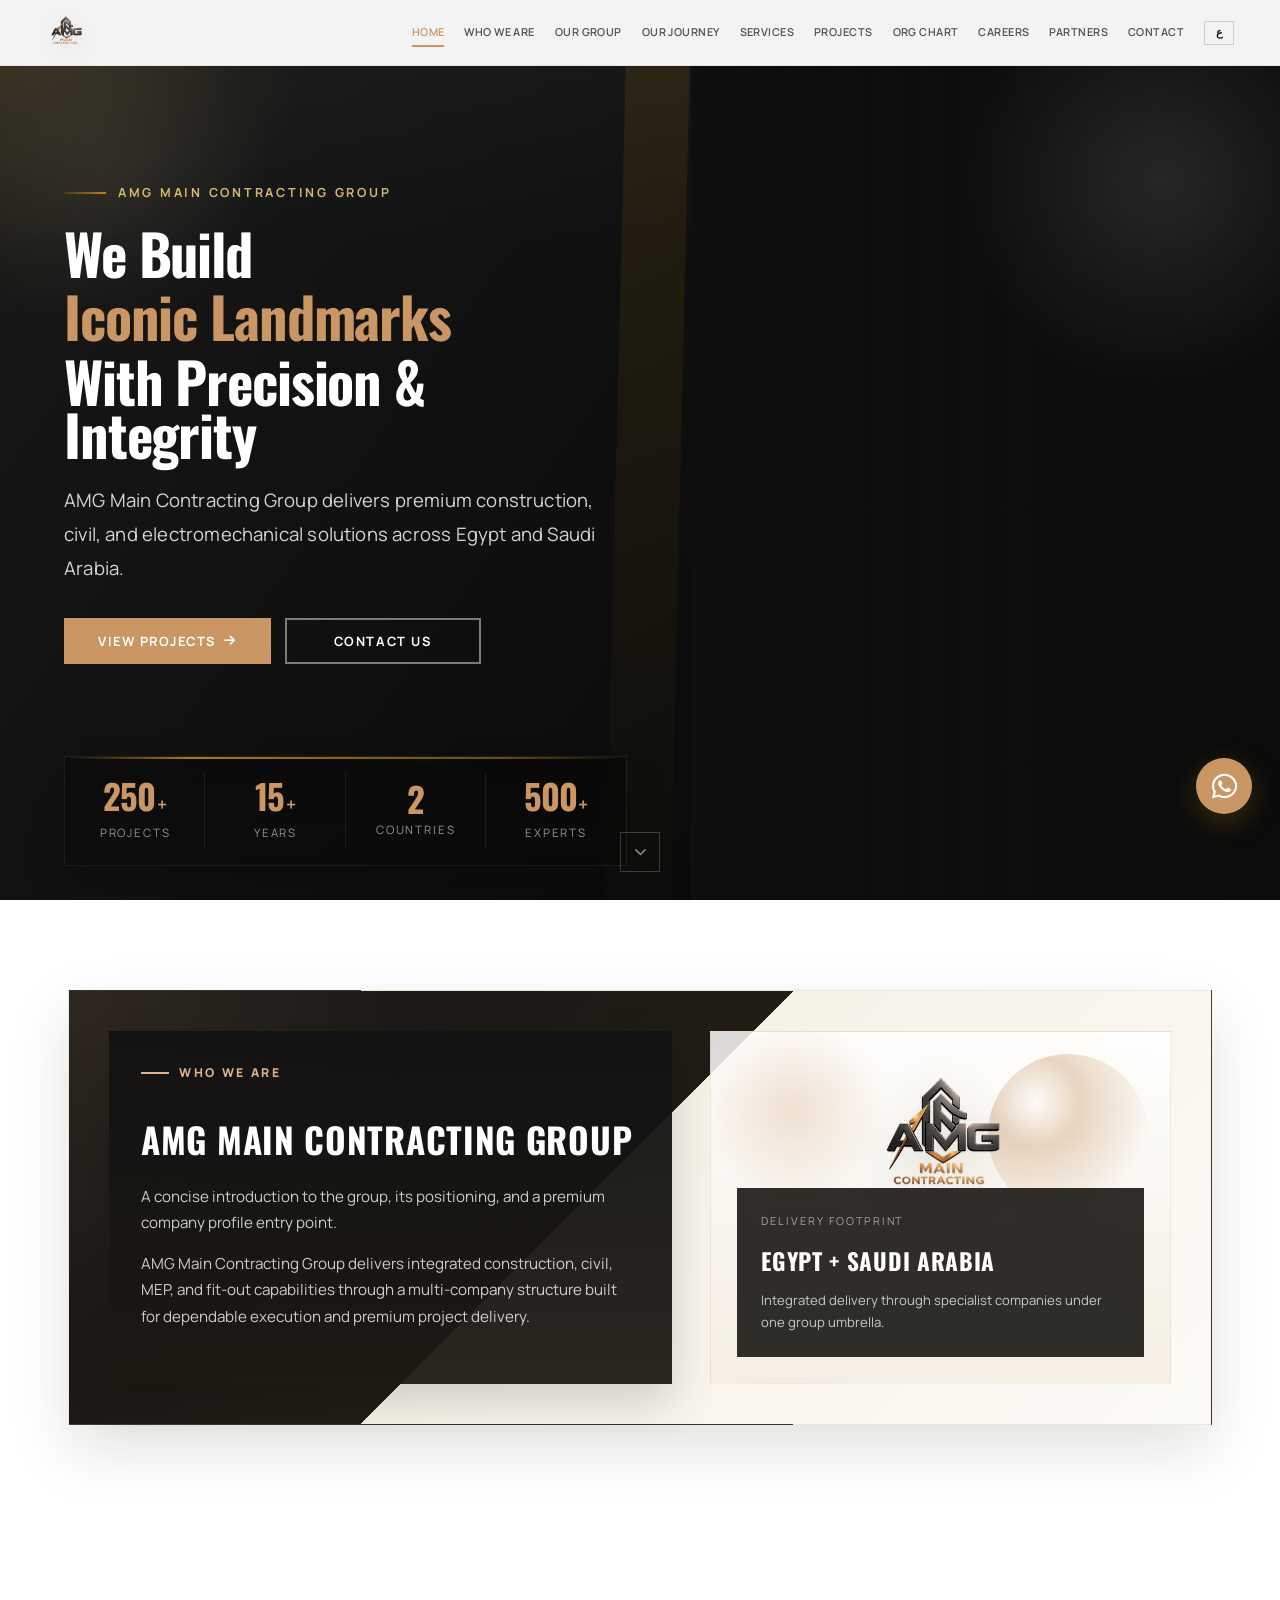
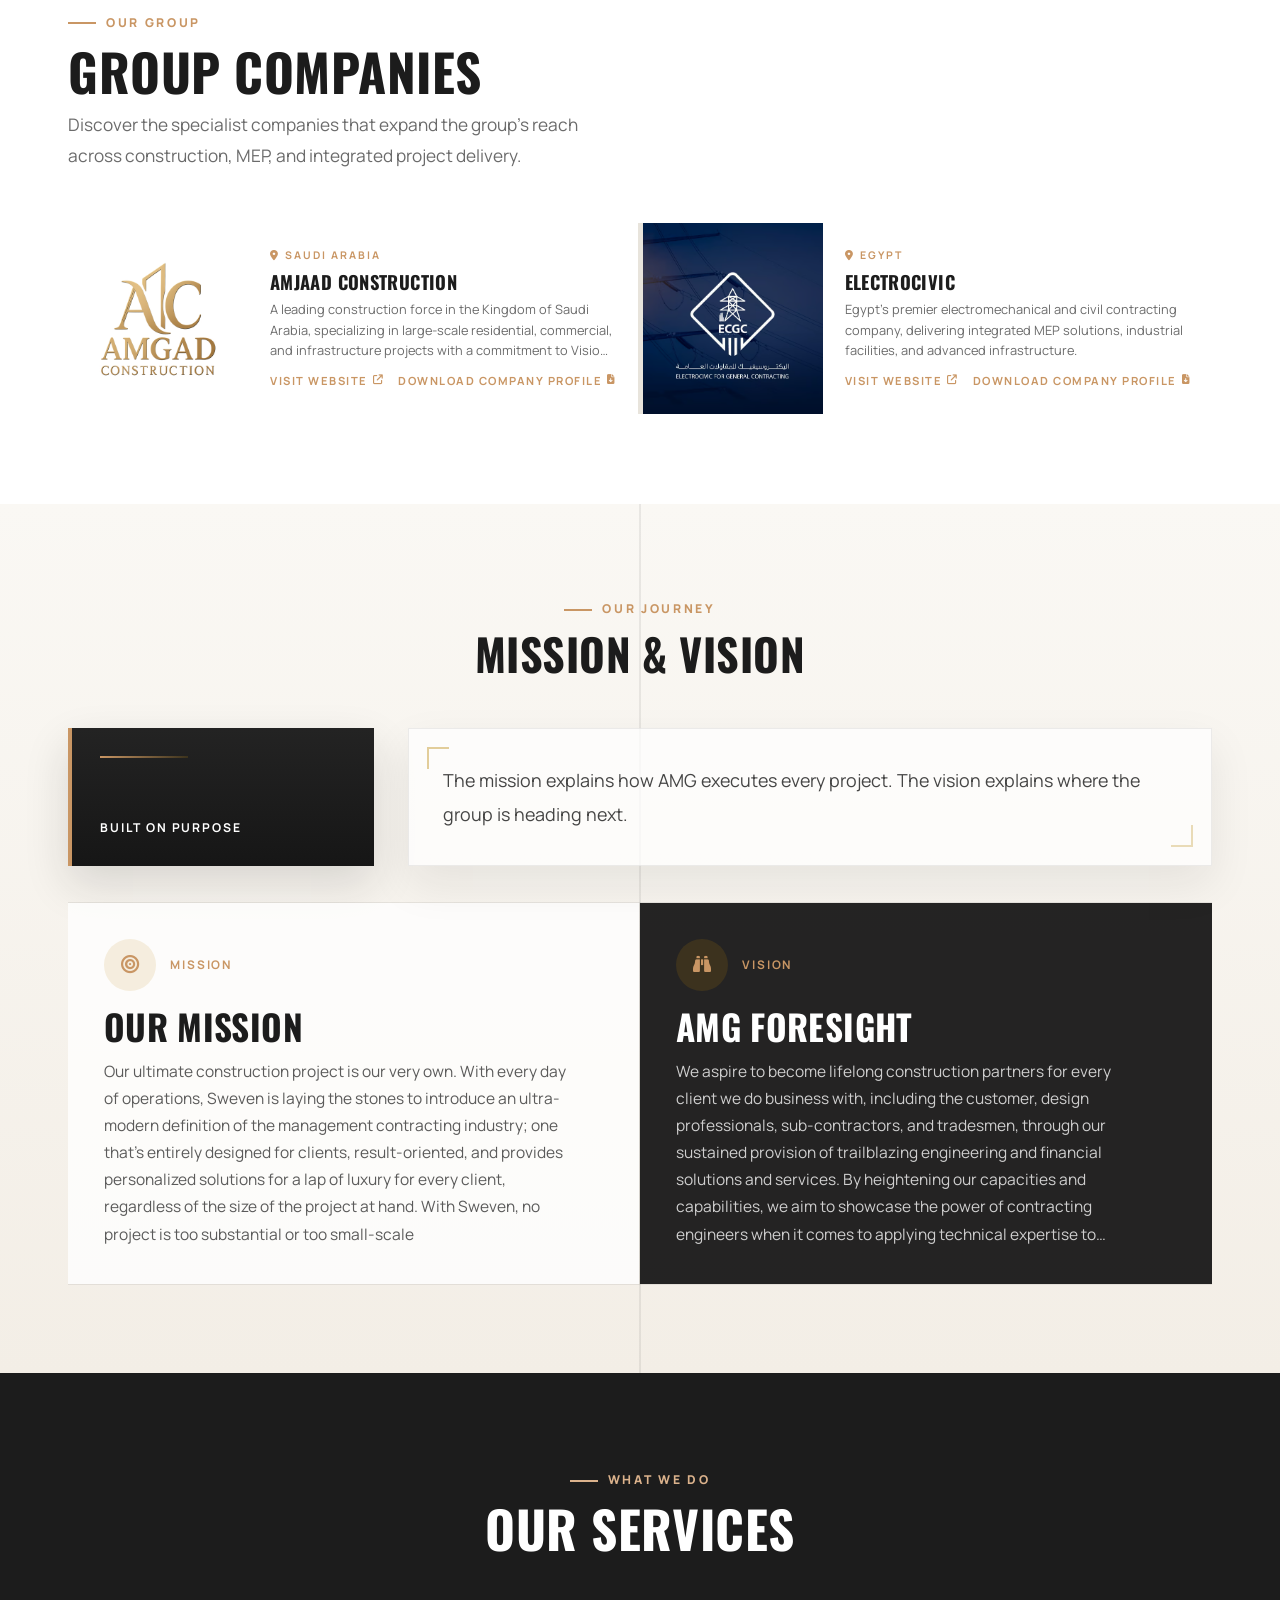
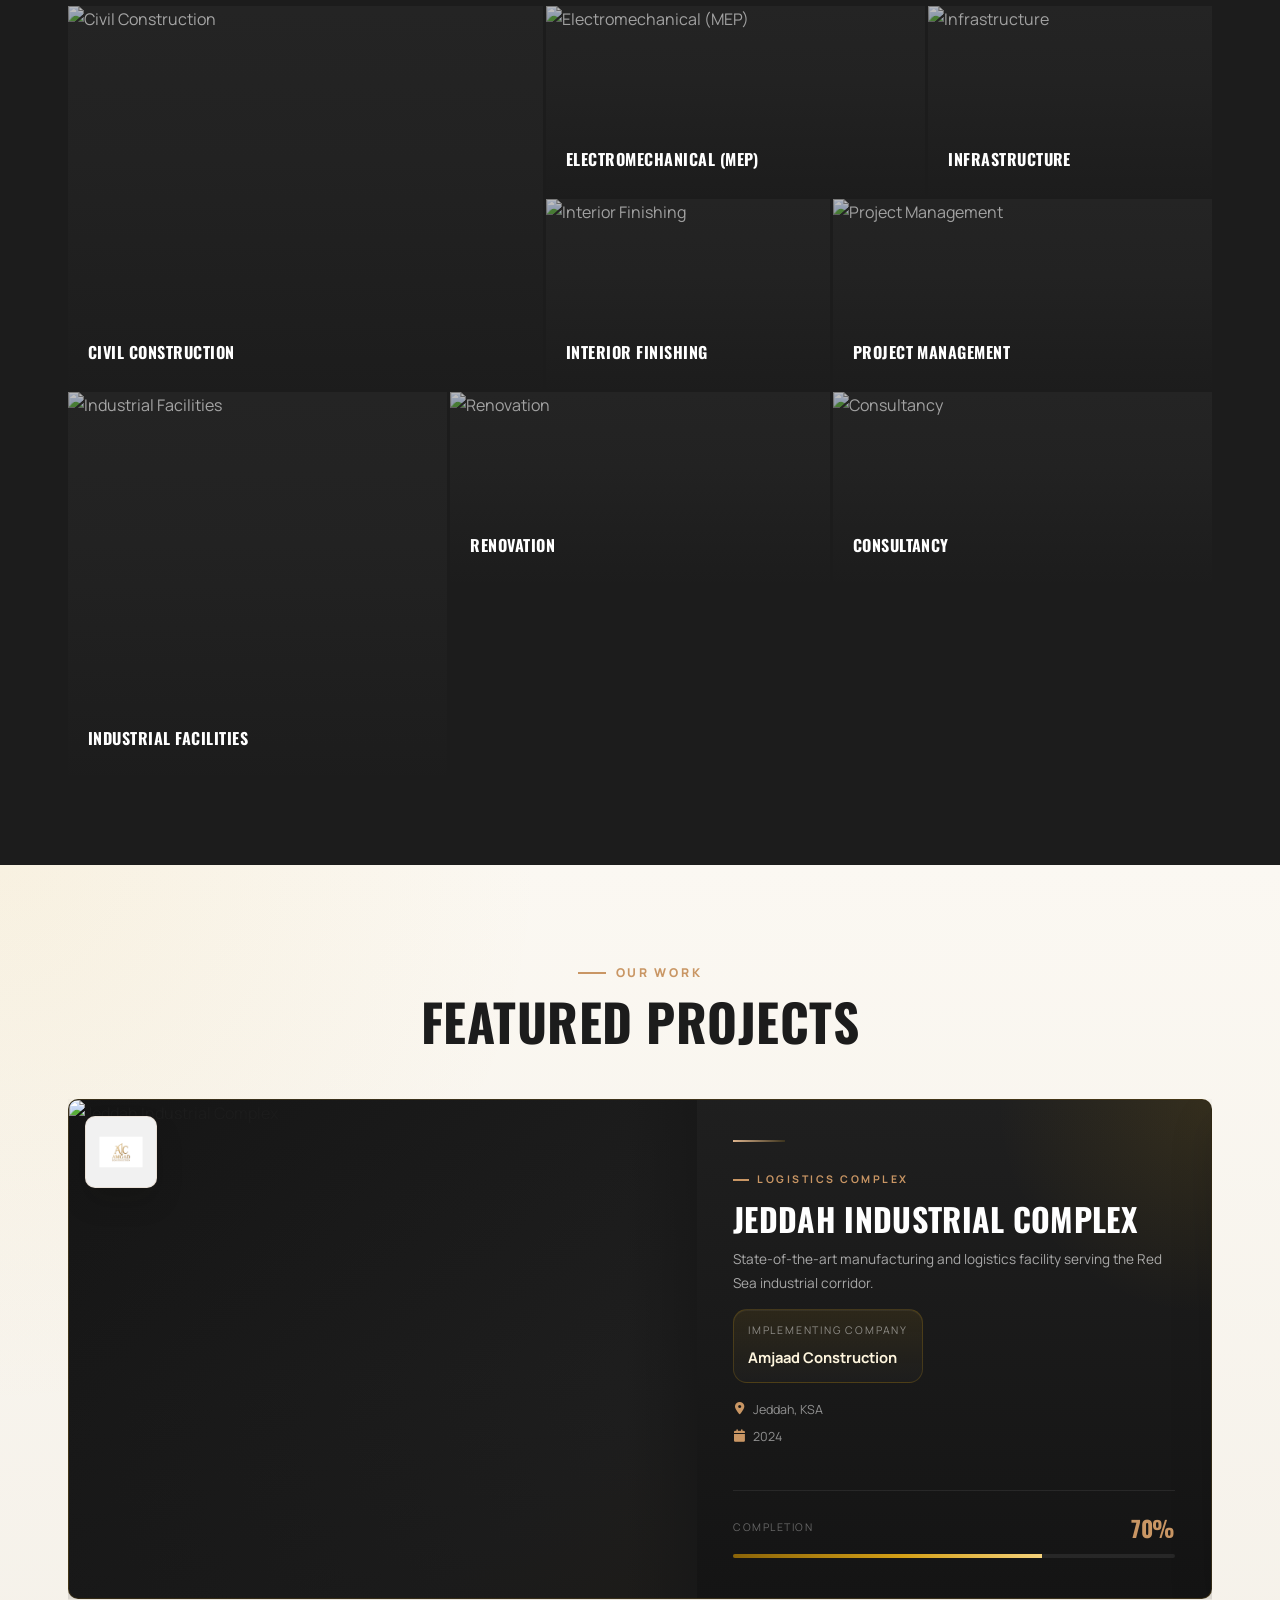
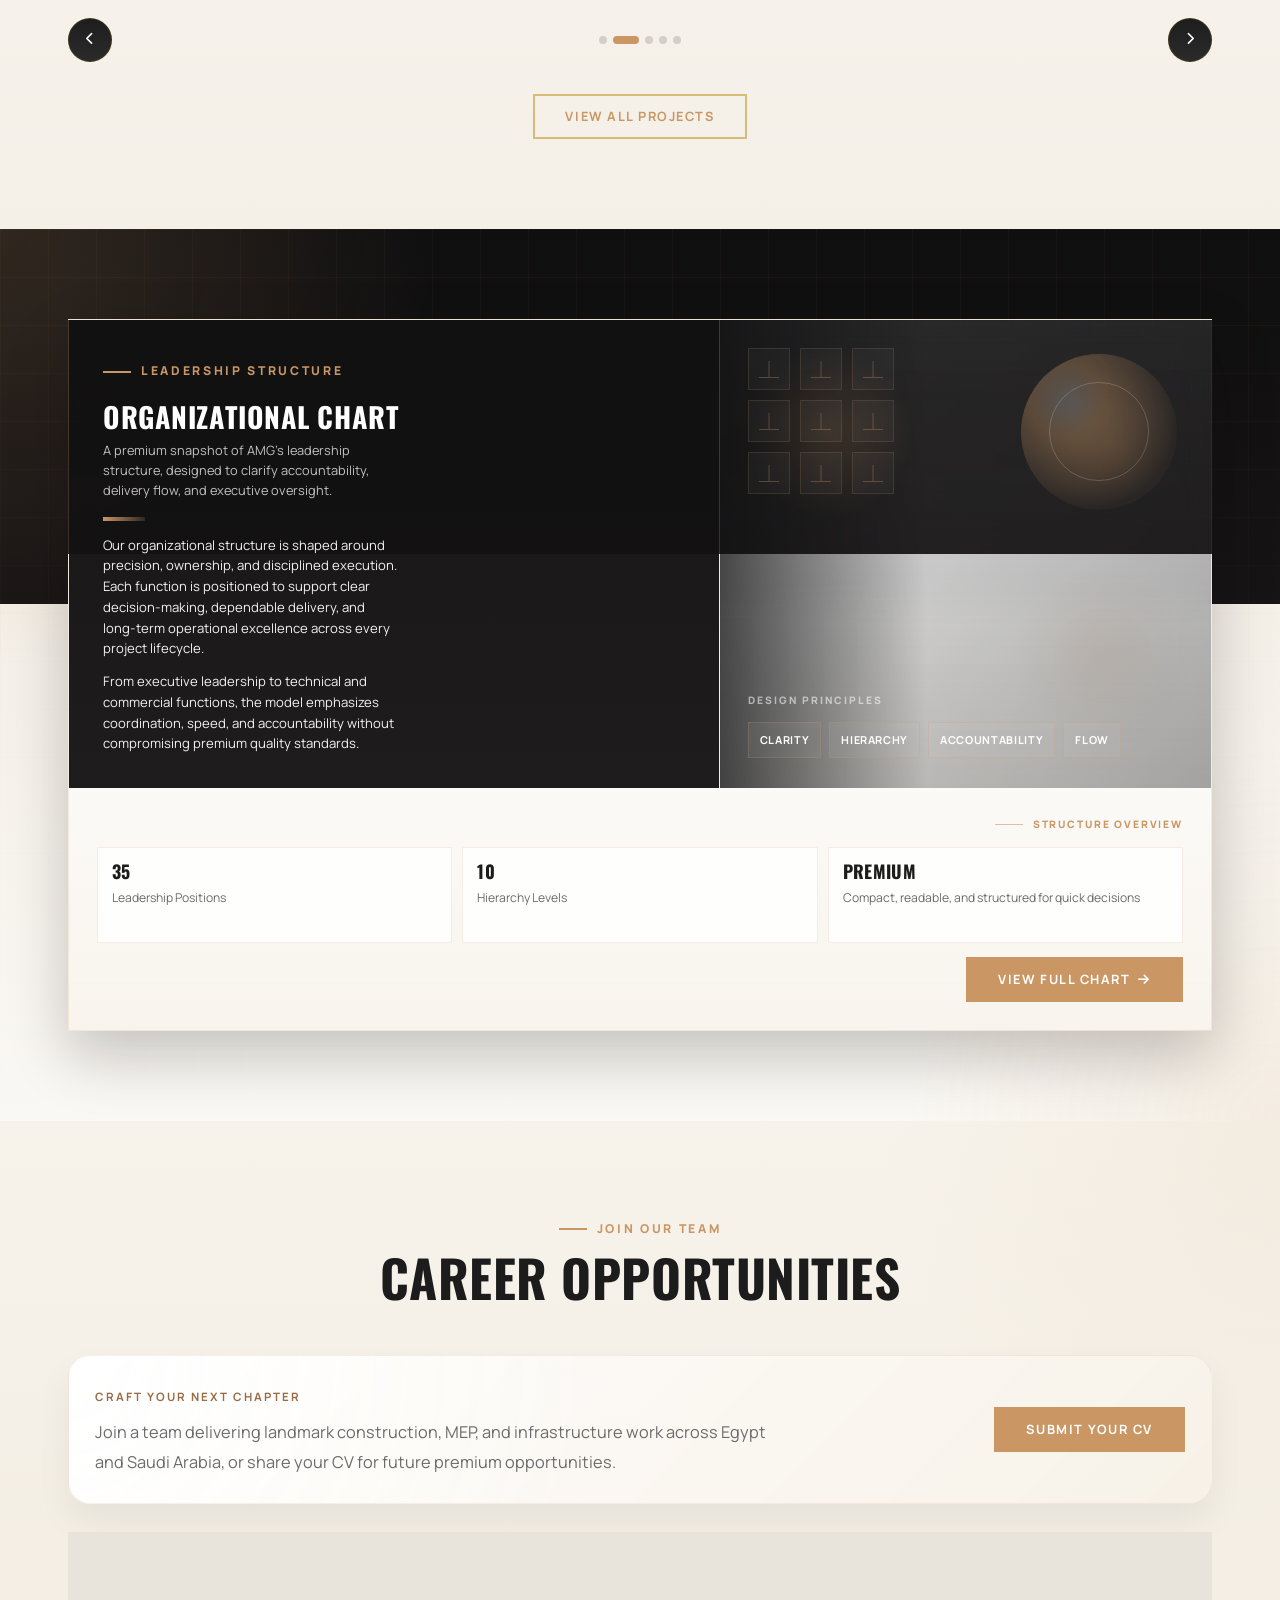
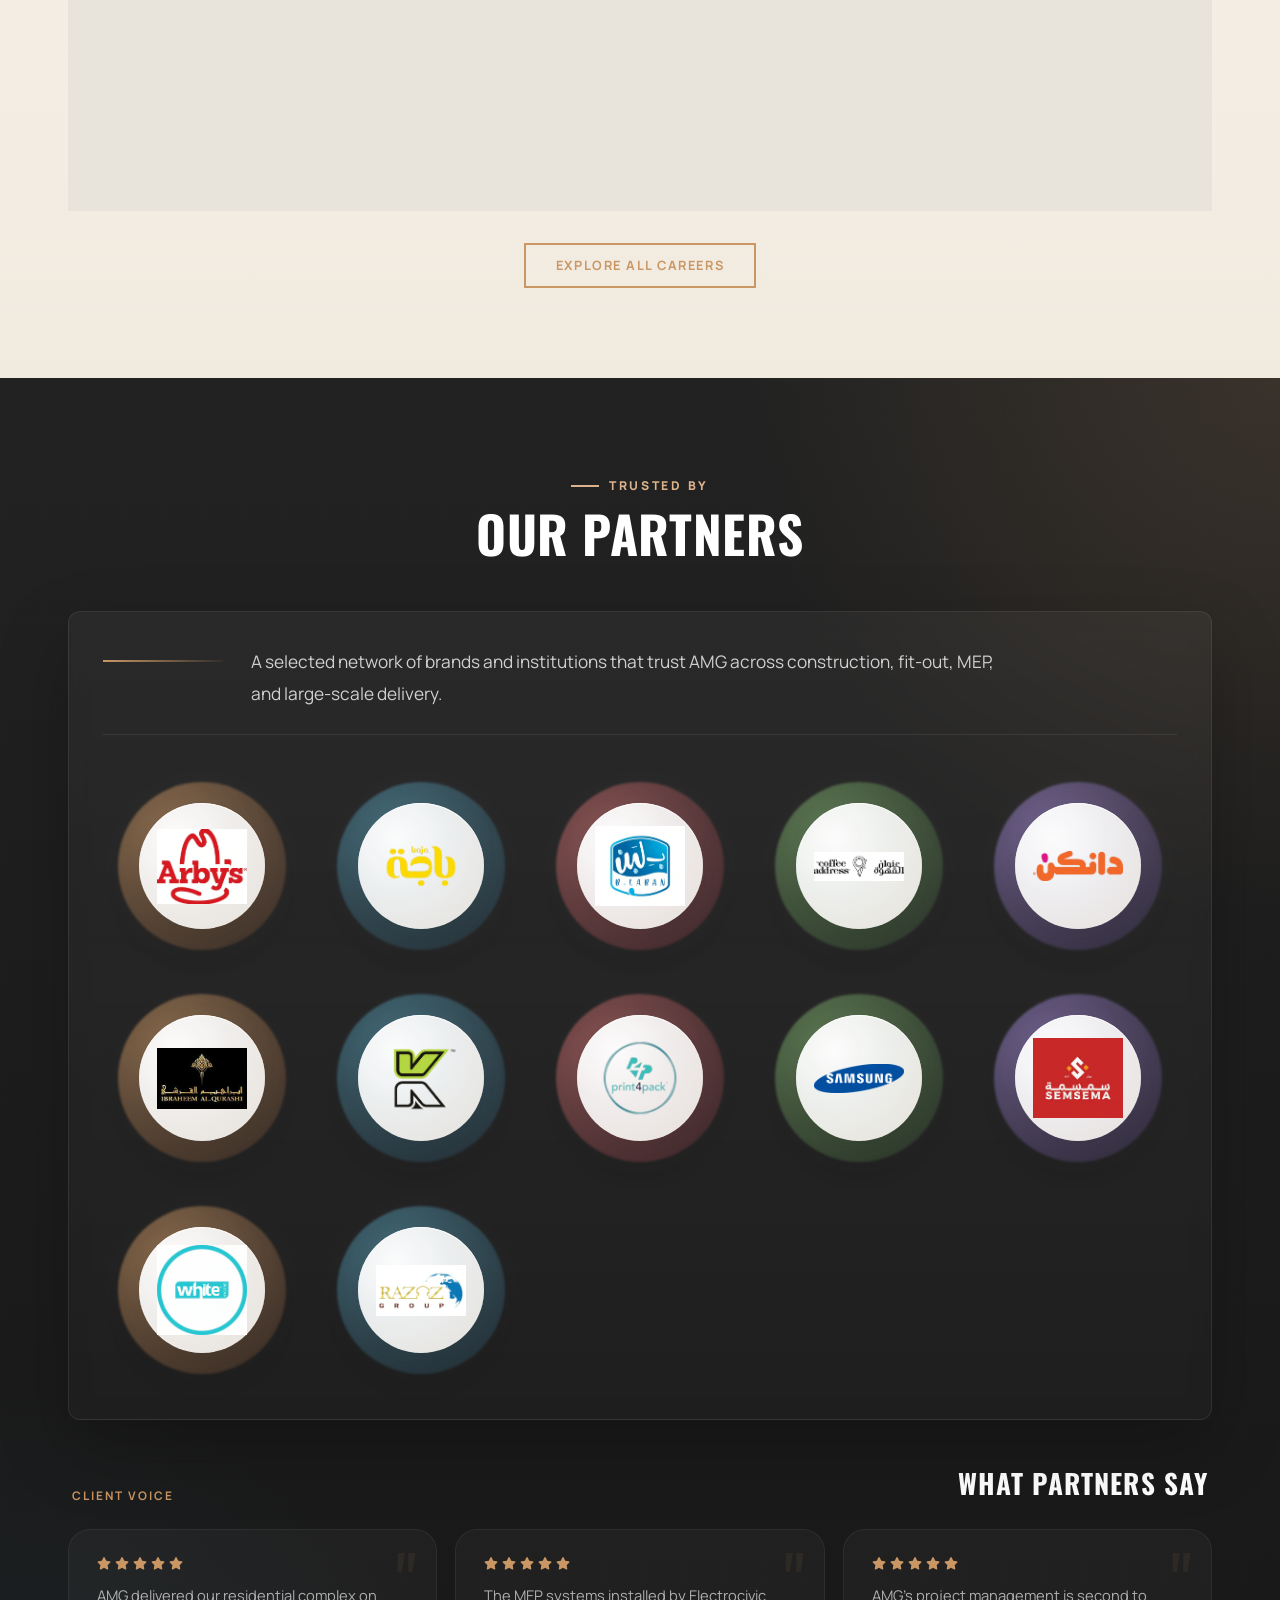
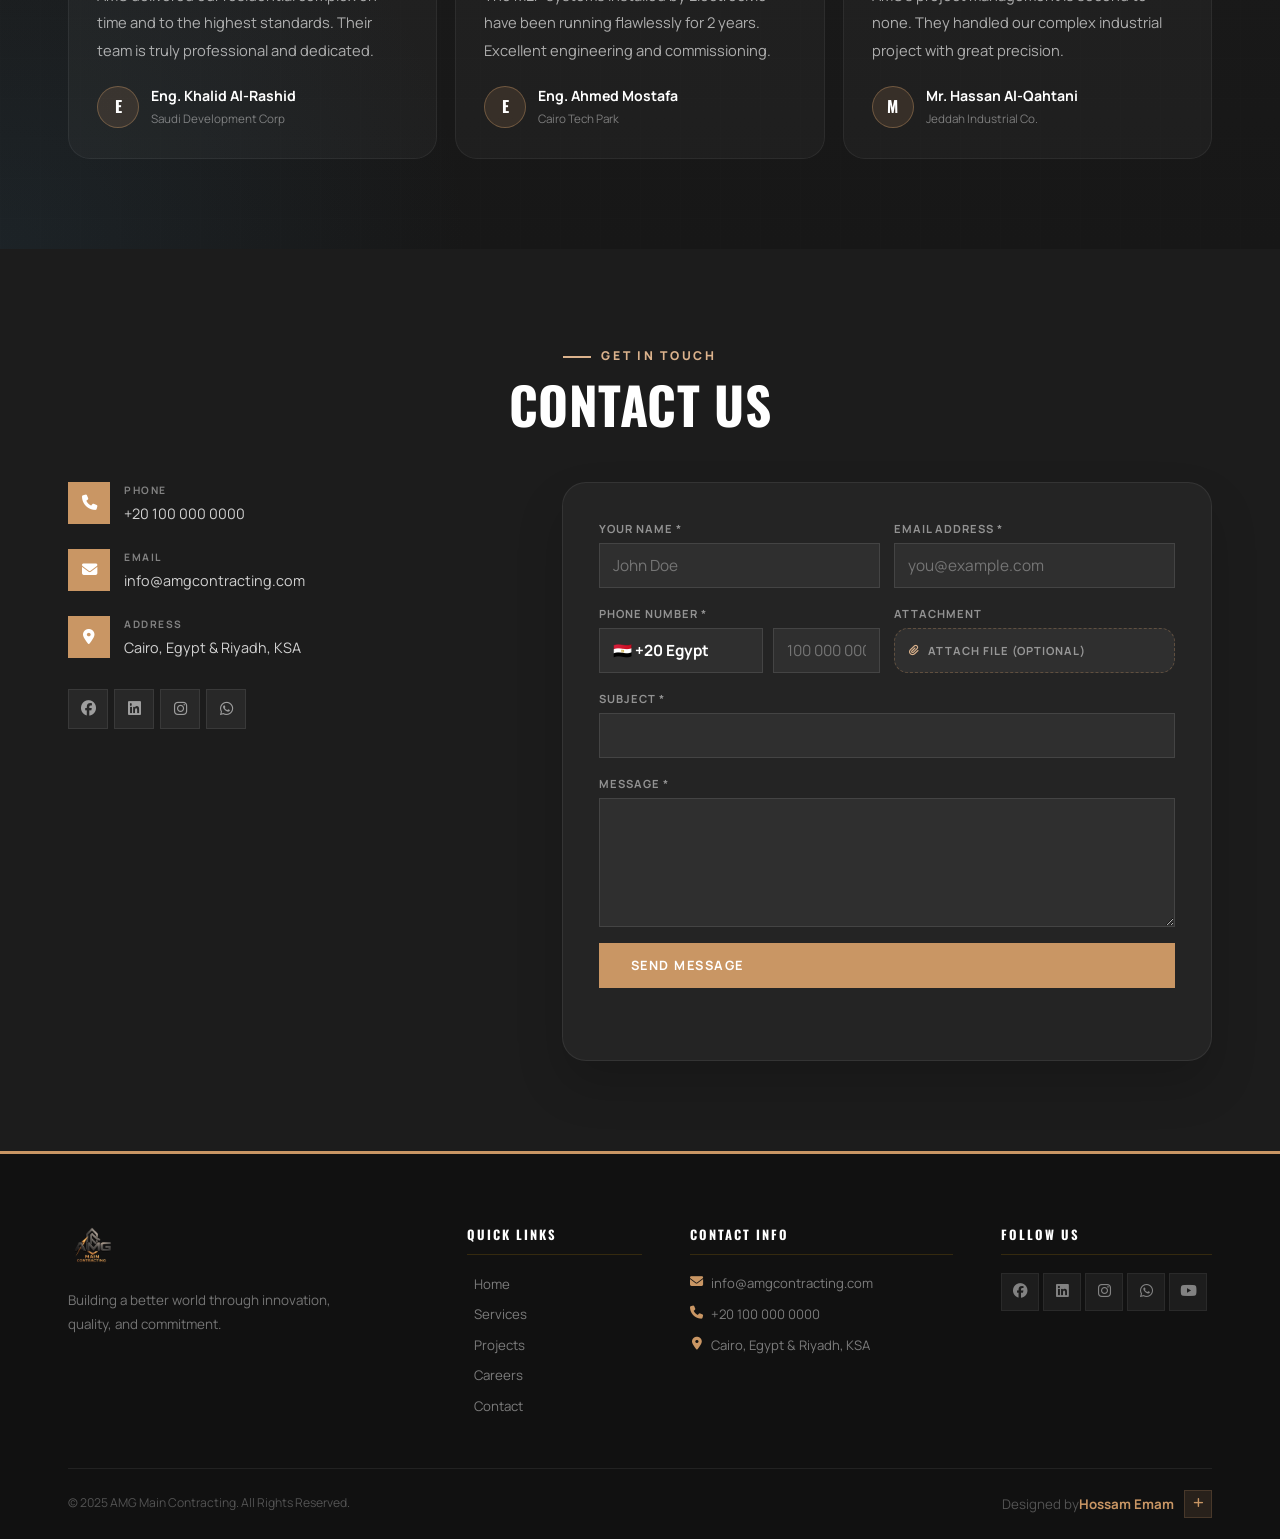
==== commit d8891a08: "last version edit 2" ====
--- a/index.html
+++ b/index.html
@@ -40,20 +40,41 @@
   <!-- Boxicons -->
   <link href="https://unpkg.com/boxicons@2.1.4/css/boxicons.min.css" rel="stylesheet" />
 
-  <link rel="stylesheet" href="css/variables.css" />
-  <link rel="stylesheet" href="css/base.css" />
-  <link rel="stylesheet" href="css/navbar.css" />
-  <link rel="stylesheet" href="css/hero.css" />
-  <link rel="stylesheet" href="css/sections.css" />
-  <link rel="stylesheet" href="css/projects.css" />
-  <link rel="stylesheet" href="css/careers.css" />
-  <link rel="stylesheet" href="css/mission-vision.css" />
-  <link rel="stylesheet" href="css/whatsapp-float.css" />
-  <link rel="stylesheet" href="css/partners.css" />
-  <link rel="stylesheet" href="css/contact.css" />
-  <link rel="stylesheet" href="css/footer.css" />
-  <link rel="stylesheet" href="css/animations.css" />
-  <link rel="stylesheet" href="css/modal.css" />
+  <meta http-equiv="Cache-Control" content="no-cache, no-store, must-revalidate" />
+  <meta http-equiv="Pragma" content="no-cache" />
+  <meta http-equiv="Expires" content="0" />
+  <script>
+    window.__assetVersion = String(Date.now());
+    window.appendVersion = function (path) {
+      if (!path || /^https?:\/\//i.test(path) || path.includes("?")) return path;
+      return `${path}?v=${window.__assetVersion}`;
+    };
+    window.loadLocalStyles = function (paths) {
+      document.write(
+        paths
+          .map((path) => `<link rel="stylesheet" href="${window.appendVersion(path)}" />`)
+          .join(""),
+      );
+    };
+  </script>
+  <script>
+    window.loadLocalStyles([
+      "css/variables.css",
+      "css/base.css",
+      "css/navbar.css",
+      "css/hero.css",
+      "css/sections.css",
+      "css/projects.css",
+      "css/careers.css",
+      "css/mission-vision.css",
+      "css/whatsapp-float.css",
+      "css/partners.css",
+      "css/contact.css",
+      "css/footer.css",
+      "css/animations.css",
+      "css/modal.css"
+    ]);
+  </script>
 </head>
 
 <body data-page="home">
@@ -625,17 +646,21 @@
   </div>
 
   <!-- Scripts -->
-  <script src="js/data.js"></script>
-  <script src="js/lang.js"></script>
-  <script src="js/main.js"></script>
-  <script src="js/projects.js"></script>
-  <script src="js/careers.js"></script>
-  <script src="js/partners.js"></script>
-  <script src="js/contact.js"></script>
-  <script src="js/animations.js"></script>
-  <script src="js/mission-vision.js"></script>
-  <script src="js/org-chart.js"></script>
-  <script src="js/whatsapp-float.js"></script>
+  <script>
+    document.write(`
+      <script src="${window.appendVersion("js/data.js")}"><\/script>
+      <script src="${window.appendVersion("js/lang.js")}"><\/script>
+      <script src="${window.appendVersion("js/main.js")}"><\/script>
+      <script src="${window.appendVersion("js/projects.js")}"><\/script>
+      <script src="${window.appendVersion("js/careers.js")}"><\/script>
+      <script src="${window.appendVersion("js/partners.js")}"><\/script>
+      <script src="${window.appendVersion("js/contact.js")}"><\/script>
+      <script src="${window.appendVersion("js/animations.js")}"><\/script>
+      <script src="${window.appendVersion("js/mission-vision.js")}"><\/script>
+      <script src="${window.appendVersion("js/org-chart.js")}"><\/script>
+      <script src="${window.appendVersion("js/whatsapp-float.js")}"><\/script>
+    `);
+  </script>
 </body>
 
 </html>
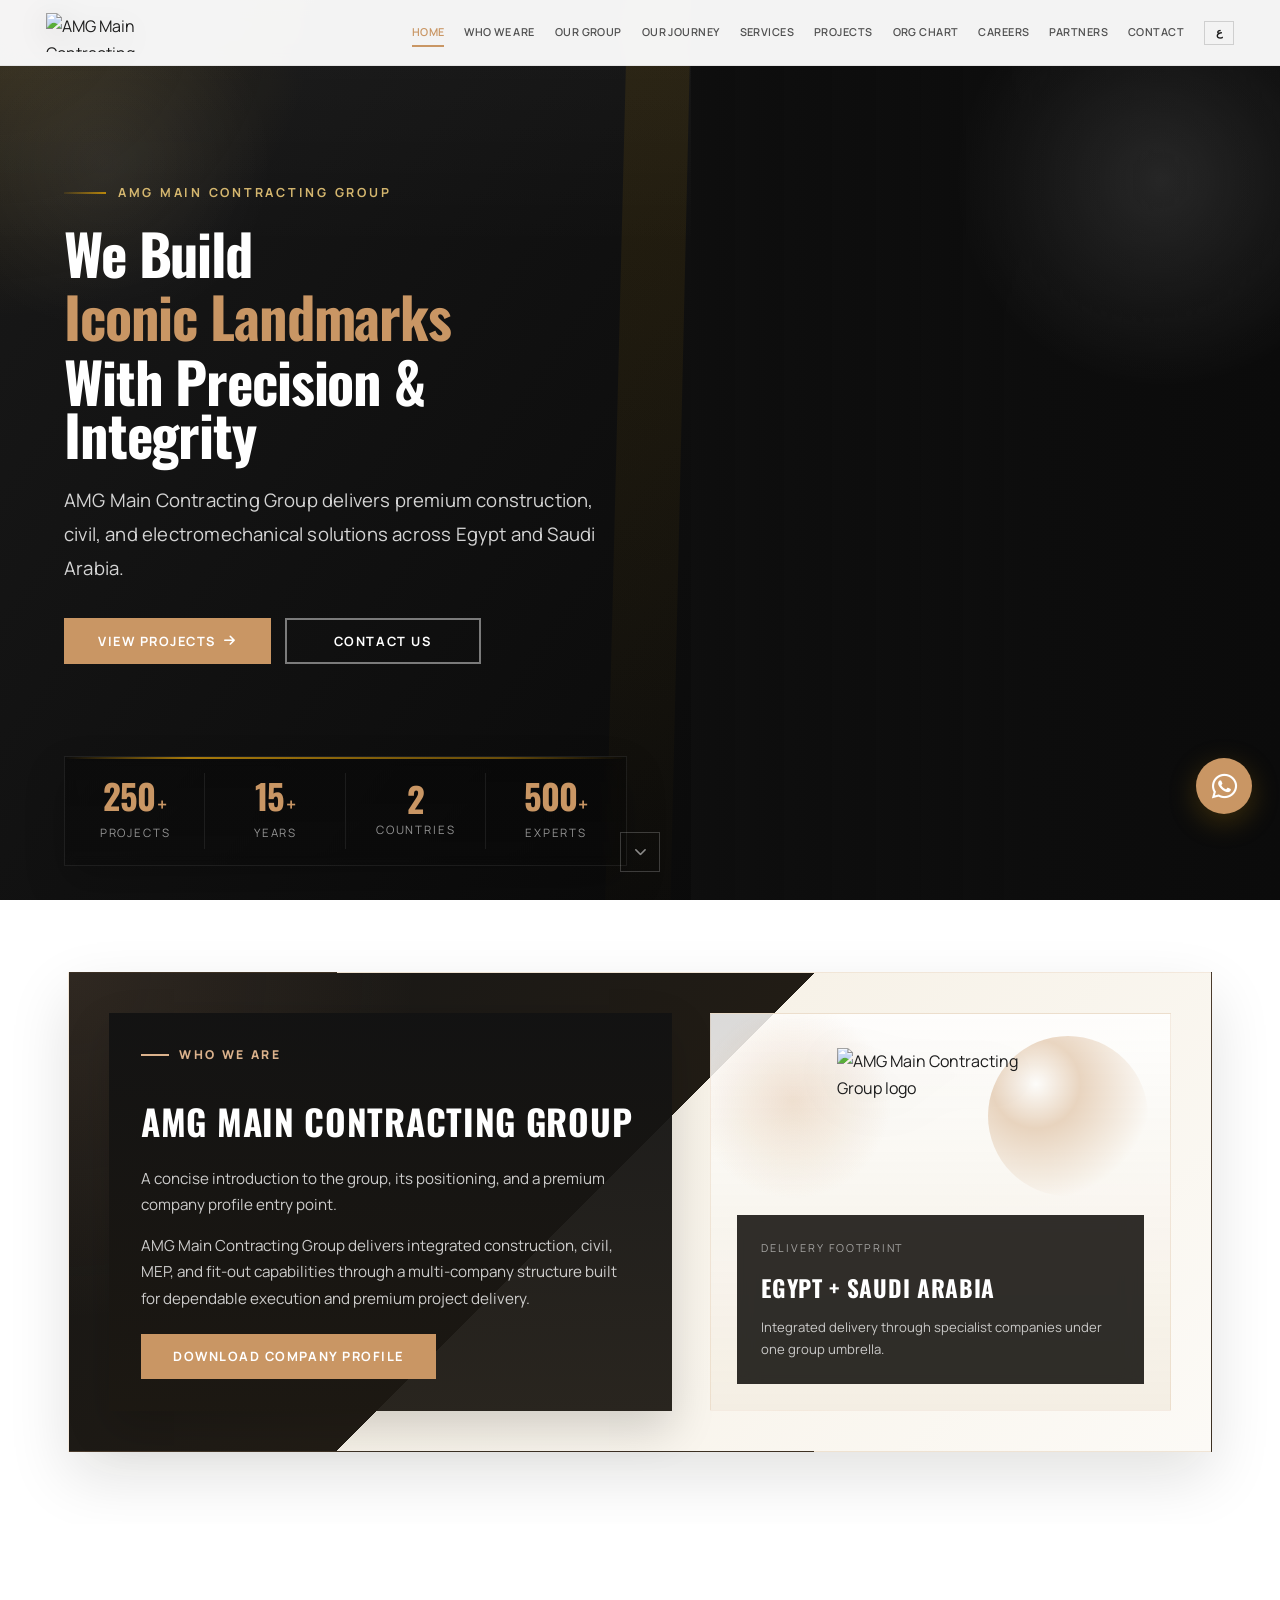
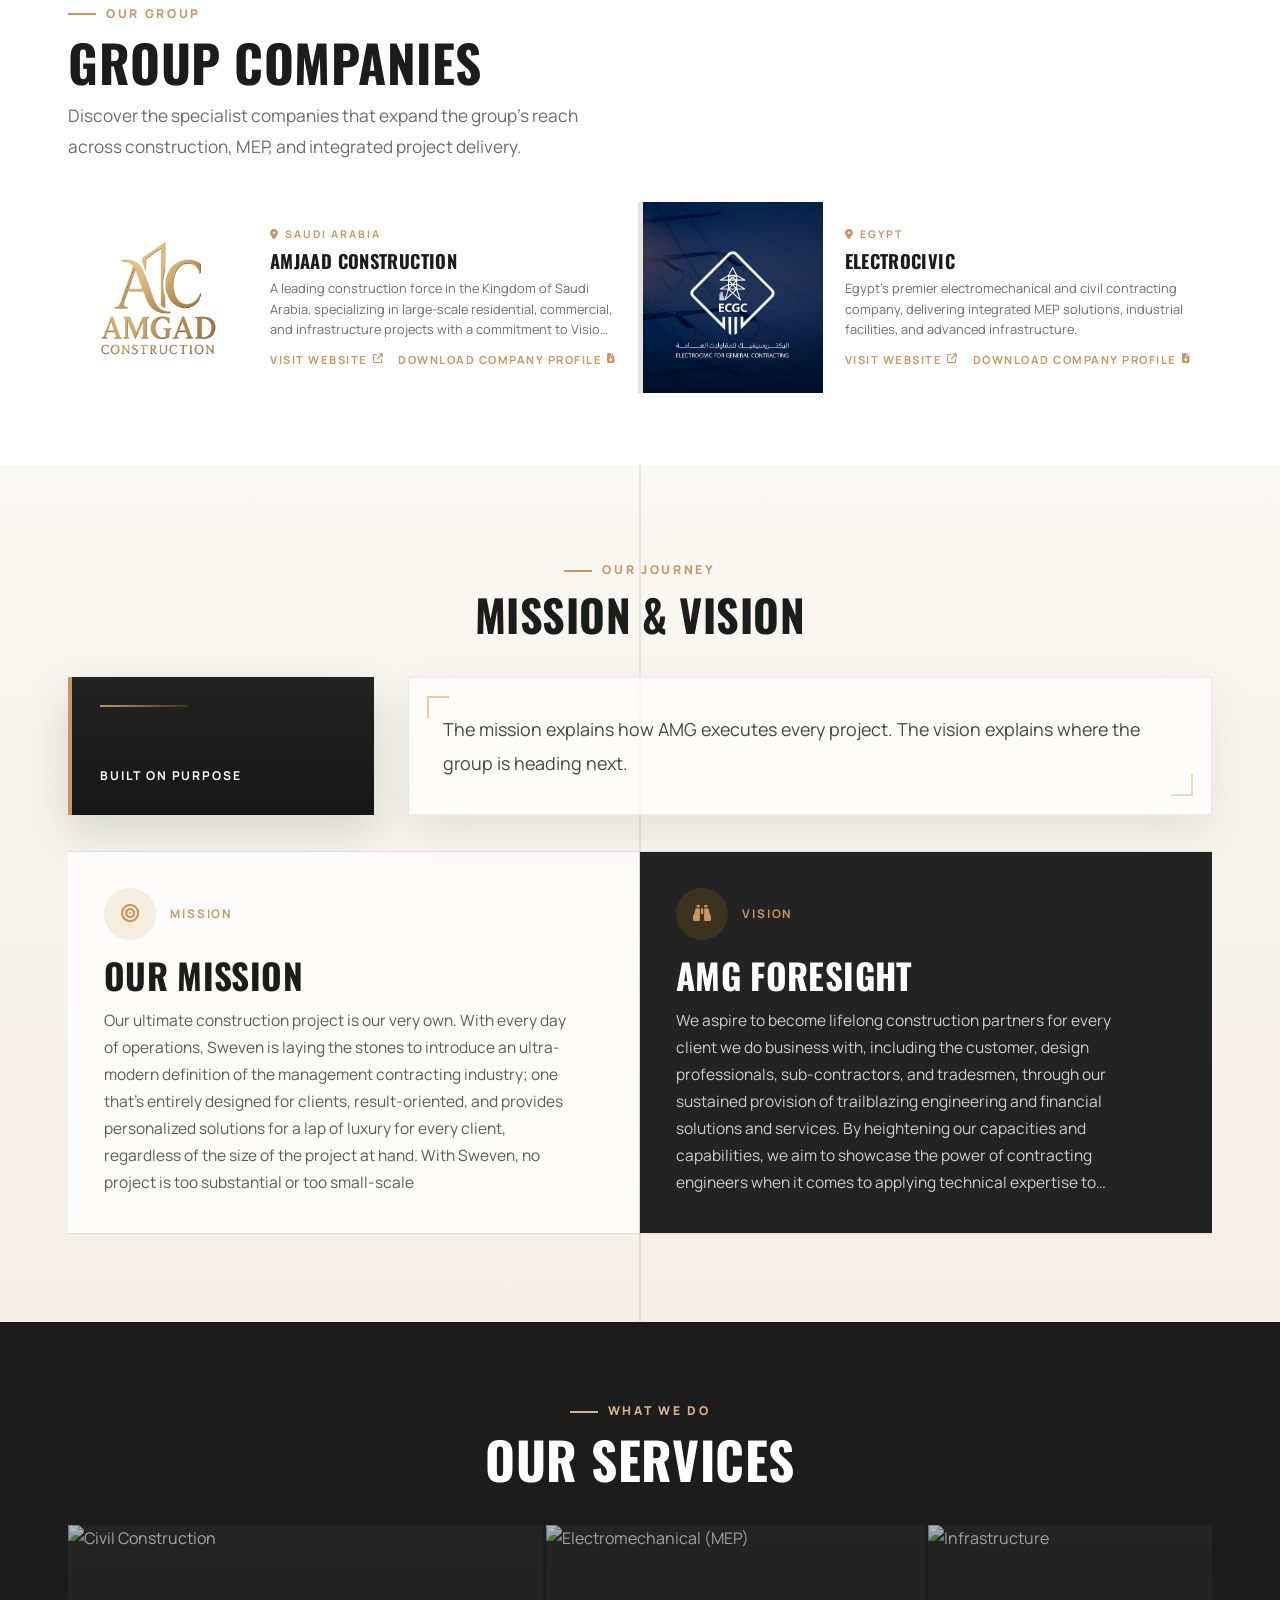
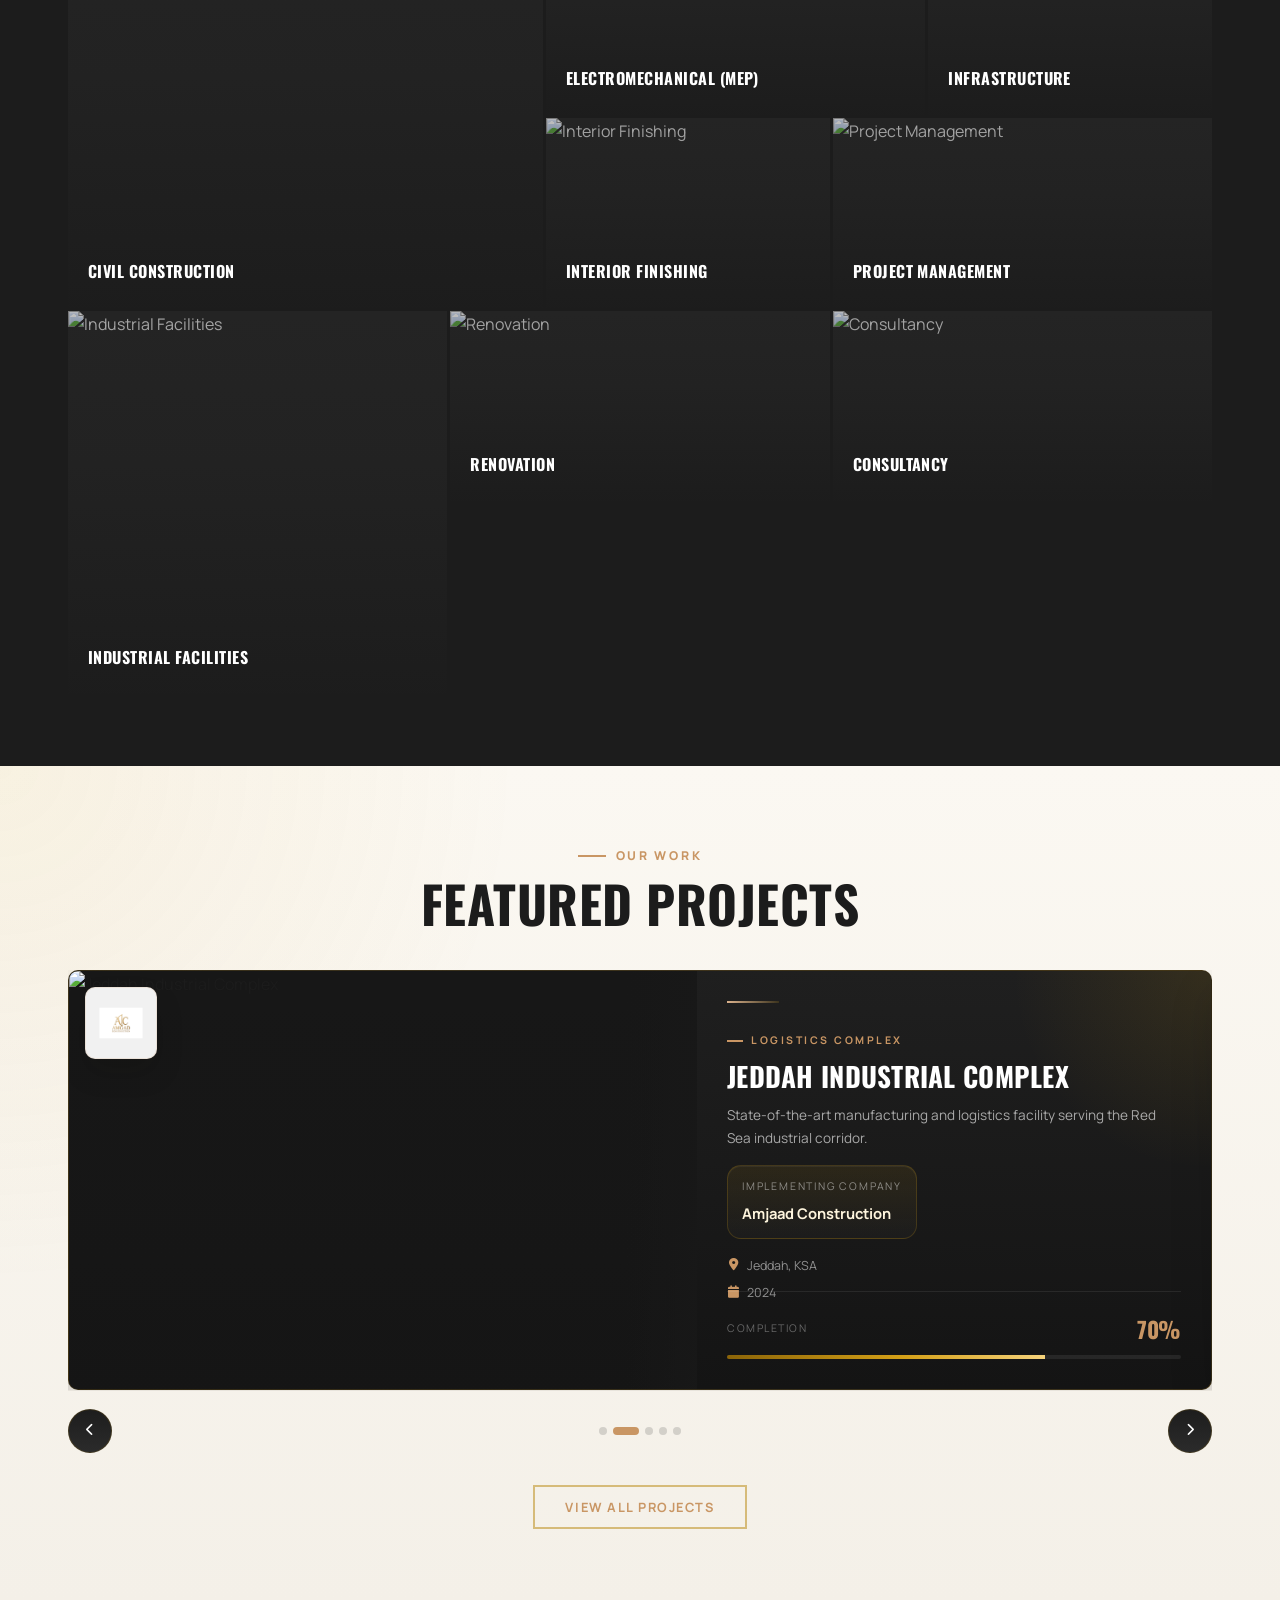
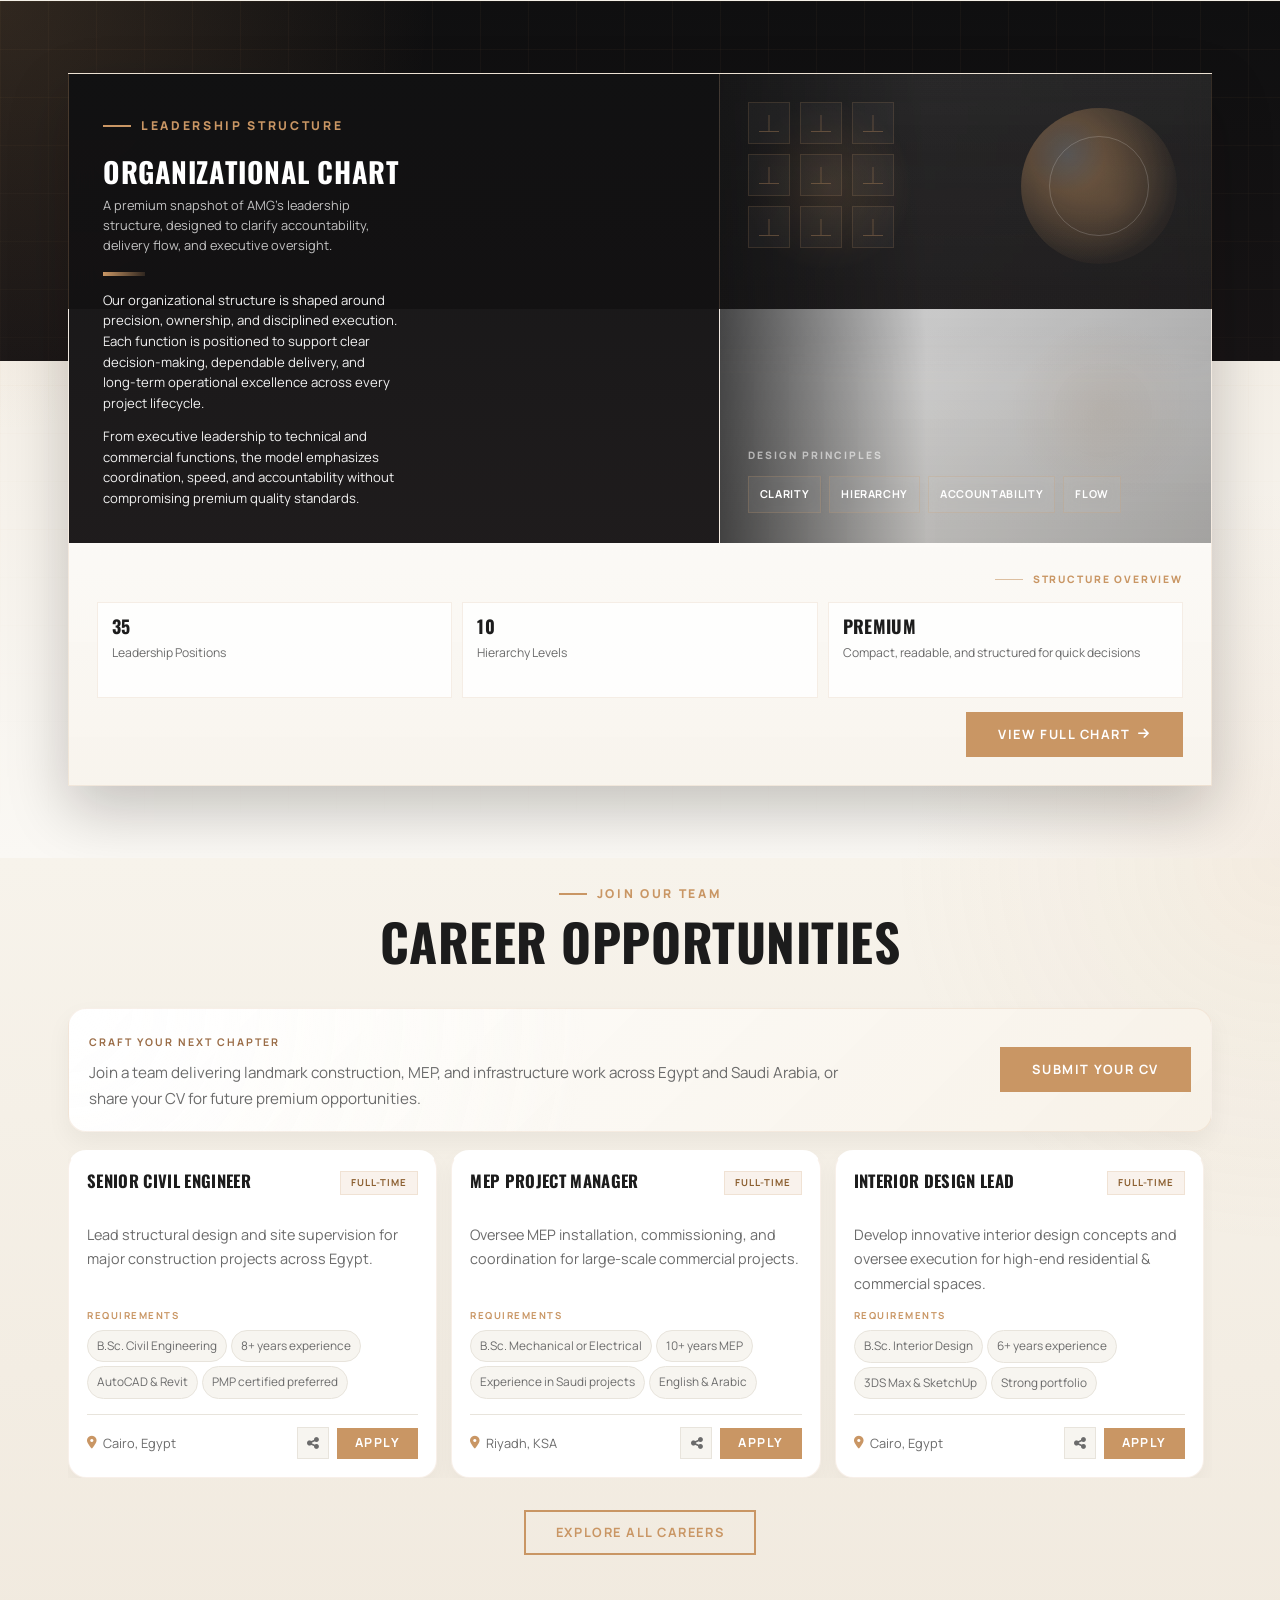
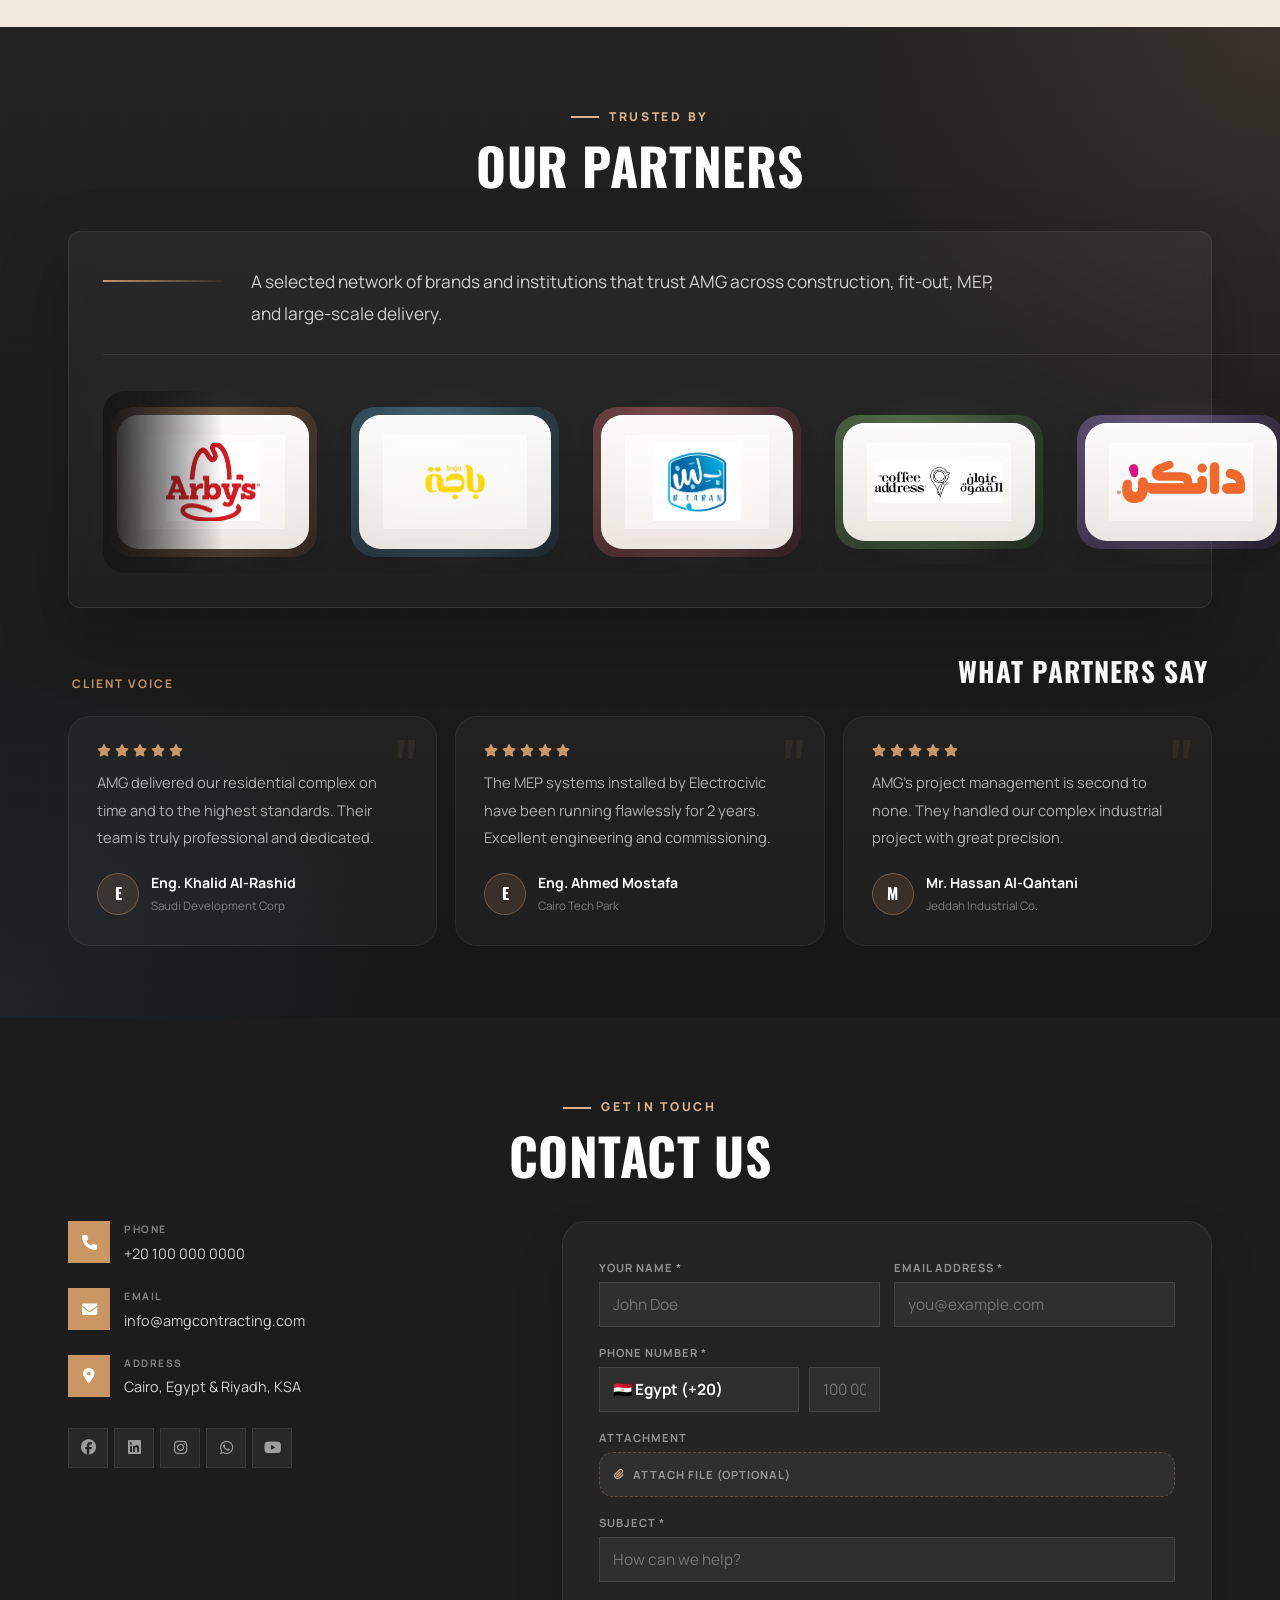
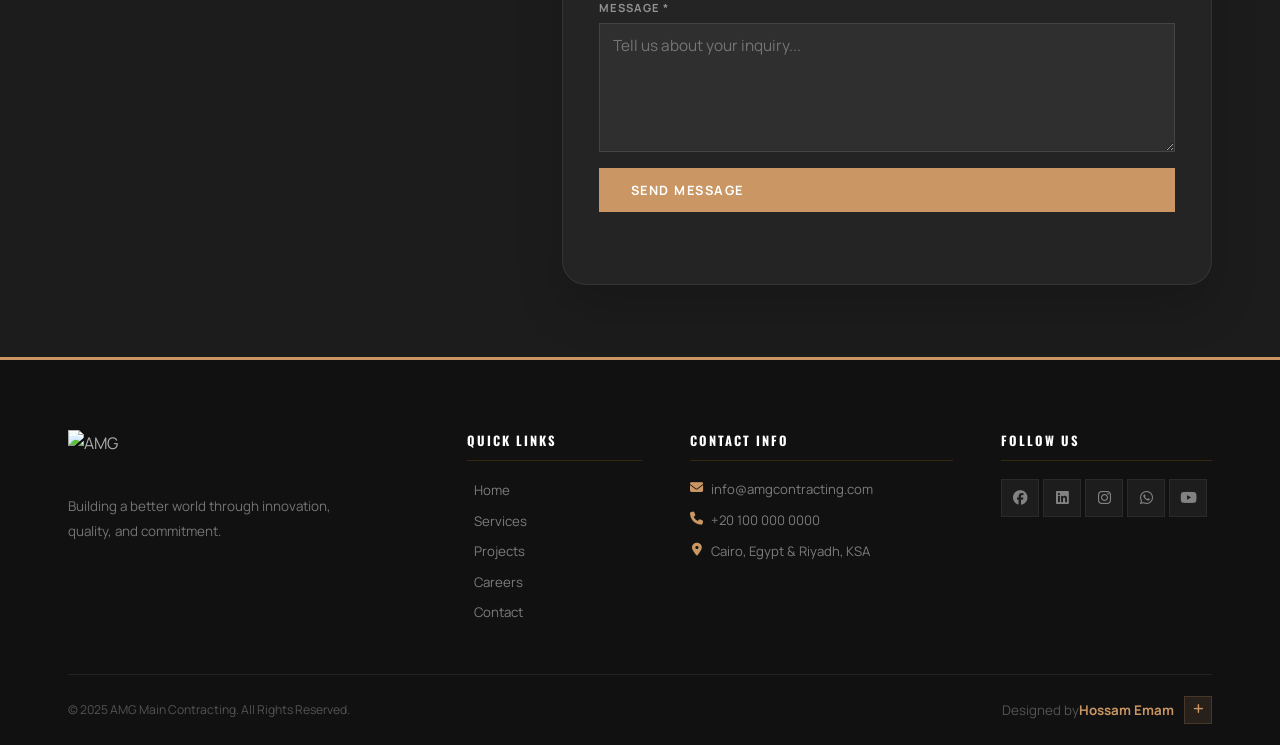
==== commit 530a4acc: "Update careers experience and dashboard sync" ====
--- a/index.html
+++ b/index.html
@@ -11,13 +11,13 @@
   <!-- Open Graph -->
   <meta property="og:title" content="AMG Main Contracting" />
   <meta property="og:description" content="Building the Future Across Egypt & Saudi Arabia" />
-  <meta property="og:image" content="assets/images/amg-logo.jpeg" />
+  <meta property="og:image" content="https://amg-main.com/assets/images/og/amg-og-cover.png" />
   <meta property="og:type" content="website" />
-  <meta property="og:url" content="" />
+  <meta property="og:url" content="https://amg-main.com/" />
   <meta name="twitter:card" content="summary_large_image" />
   <meta name="twitter:title" content="AMG Main Contracting" />
   <meta name="twitter:description" content="Building the Future Across Egypt & Saudi Arabia" />
-  <meta name="twitter:image" content="assets/images/amg-logo.jpeg" />
+  <meta name="twitter:image" content="https://amg-main.com/assets/images/og/amg-og-cover.png" />
   <meta name="author" content="AMG Main Contracting Group" />
   <meta name="application-name" content="AMG Main Contracting" />
   <meta name="theme-color" content="#C99664" />
@@ -25,8 +25,8 @@
   <meta property="og:locale" content="en_US" />
   <meta name="google-site-verification" content="" />
   <meta name="msvalidate.01" content="" />
-  <link rel="canonical" href="" />
-  <link rel="icon" id="favicon-link" href="assets/images/amg-logo.jpeg" type="image/jpeg" />
+  <link rel="canonical" href="https://amg-main.com/" />
+  <link rel="icon" id="favicon-link" href="assets/images/logo/amg-logo.jpeg" type="image/jpeg" />
 
   <!-- Google Fonts -->
   <link rel="preconnect" href="https://fonts.googleapis.com" />
@@ -134,11 +134,11 @@
             data-ar="مجموعة AMG للمقاولات الرئيسية">AMG Main Contracting Group</span>
         </div>
 
-        <h1 class="hero-title" id="hero-title">
+        <h2 class="hero-title" id="hero-title">
           <span data-en="We Build" data-ar="نحن نبني">We Build</span>
           <span class="accent" data-en="Iconic Landmarks" data-ar="معالم أيقونية">Iconic Landmarks</span>
           <span data-en="With Precision & Integrity" data-ar="بدقة ومصداقية">With Precision & Integrity</span>
-        </h1>
+        </h2>
 
         <p class="hero-subtitle" id="hero-subtitle">Premium construction, civil &amp; electromechanical solutions across Egypt and Saudi Arabia — on time, built to last.</p>
 
@@ -174,7 +174,7 @@
       <div class="who-we-are-shell">
         <div class="who-we-are-copy">
           <span class="section-tag" id="who-we-are-tag" data-en="Who We Are" data-ar="من نحن">Who We Are</span>
-          <h2 id="who-we-are-title" data-en="AMG Main Contracting Group" data-ar="مجموعة AMG للمقاولات الرئيسية">AMG Main Contracting Group</h2>
+          <h1 id="who-we-are-title" data-en="AMG Main Contracting Group" data-ar="مجموعة AMG للمقاولات الرئيسية">AMG Main Contracting Group</h1>
           <p id="who-we-are-subtitle" data-en="A concise introduction to the group, its positioning, and a premium company profile entry point."
             data-ar="نبذة مختصرة عن المجموعة ومكانتها ونقطة دخول احترافية إلى بروفايل الشركة.">
             A concise introduction to the group, its positioning, and a premium company profile entry point.
@@ -183,7 +183,7 @@
             AMG Main Contracting Group delivers integrated construction, civil, MEP, and fit-out capabilities through a multi-company structure built for dependable execution and premium project delivery.
           </p>
           <div class="who-we-are-actions">
-            <a class="btn btn-outline" id="who-we-are-profile-cta" href="javascript:void(0)" data-en="Download Company Profile" data-ar="تحميل بروفايل الشركة">Download Company Profile</a>
+            <a class="btn btn-primary" id="who-we-are-profile-cta" href="javascript:void(0)" data-en="Download Company Profile" data-ar="تحميل بروفايل الشركة">Download Company Profile</a>
           </div>
         </div>
         <div class="who-we-are-visual">
@@ -477,11 +477,13 @@
           <div class="form-row">
             <div class="form-group">
               <label data-en="Your Name" data-ar="اسمك">Your Name</label>
-              <input type="text" name="name" placeholder="John Doe" />
+              <input type="text" name="name" placeholder="John Doe" data-placeholder-en="John Doe"
+                data-placeholder-ar="الاسم الكامل" />
             </div>
             <div class="form-group">
               <label data-en="Email Address" data-ar="البريد الإلكتروني">Email Address</label>
-              <input type="email" name="email" placeholder="you@example.com" />
+              <input type="email" name="email" placeholder="you@example.com" data-placeholder-en="you@example.com"
+                data-placeholder-ar="البريد@الإلكتروني.com" />
             </div>
           </div>
           <div class="form-row">
@@ -494,22 +496,24 @@
                 <input type="hidden" id="contact-phone-full" name="phone" />
               </div>
             </div>
-            <div class="form-group">
-              <label data-en="Attachment" data-ar="مرفق">Attachment</label>
-              <label class="file-input-label contact-file-label" for="contact-attachment">
-                <i class="fas fa-paperclip"></i>
-                <span id="contact-file-label" data-en="Attach file (optional)" data-ar="أرفق ملفًا اختياريًا">Attach file (optional)</span>
-              </label>
-              <input type="file" id="contact-attachment" name="attachment" accept=".pdf,.doc,.docx,.jpg,.jpeg,.png" onchange="updateContactFileLabel(this)" />
-            </div>
+          </div>
+          <div class="form-group contact-attachment-group">
+            <label data-en="Attachment" data-ar="مرفق">Attachment</label>
+            <label class="file-input-label contact-file-label" for="contact-attachment">
+              <i class="fas fa-paperclip"></i>
+              <span id="contact-file-label" data-en="Attach file (optional)" data-ar="أرفق ملفًا اختياريًا">Attach file (optional)</span>
+            </label>
+            <input type="file" id="contact-attachment" name="attachment" accept=".pdf,.doc,.docx,.jpg,.jpeg,.png" onchange="updateContactFileLabel(this)" />
           </div>
           <div class="form-group">
             <label data-en="Subject" data-ar="الموضوع">Subject</label>
-            <input type="text" name="subject" />
+            <input type="text" name="subject" data-placeholder-en="How can we help?"
+              data-placeholder-ar="كيف يمكننا مساعدتك؟" placeholder="How can we help?" />
           </div>
           <div class="form-group">
             <label data-en="Message" data-ar="رسالتك">Message</label>
-            <textarea name="message" rows="5"></textarea>
+            <textarea name="message" rows="5" data-placeholder-en="Tell us about your inquiry..."
+              data-placeholder-ar="اكتب تفاصيل رسالتك هنا..." placeholder="Tell us about your inquiry..."></textarea>
           </div>
           <button type="submit" class="btn btn-primary" data-en="Send Message" data-ar="إرسال الرسالة">Send
             Message</button>
